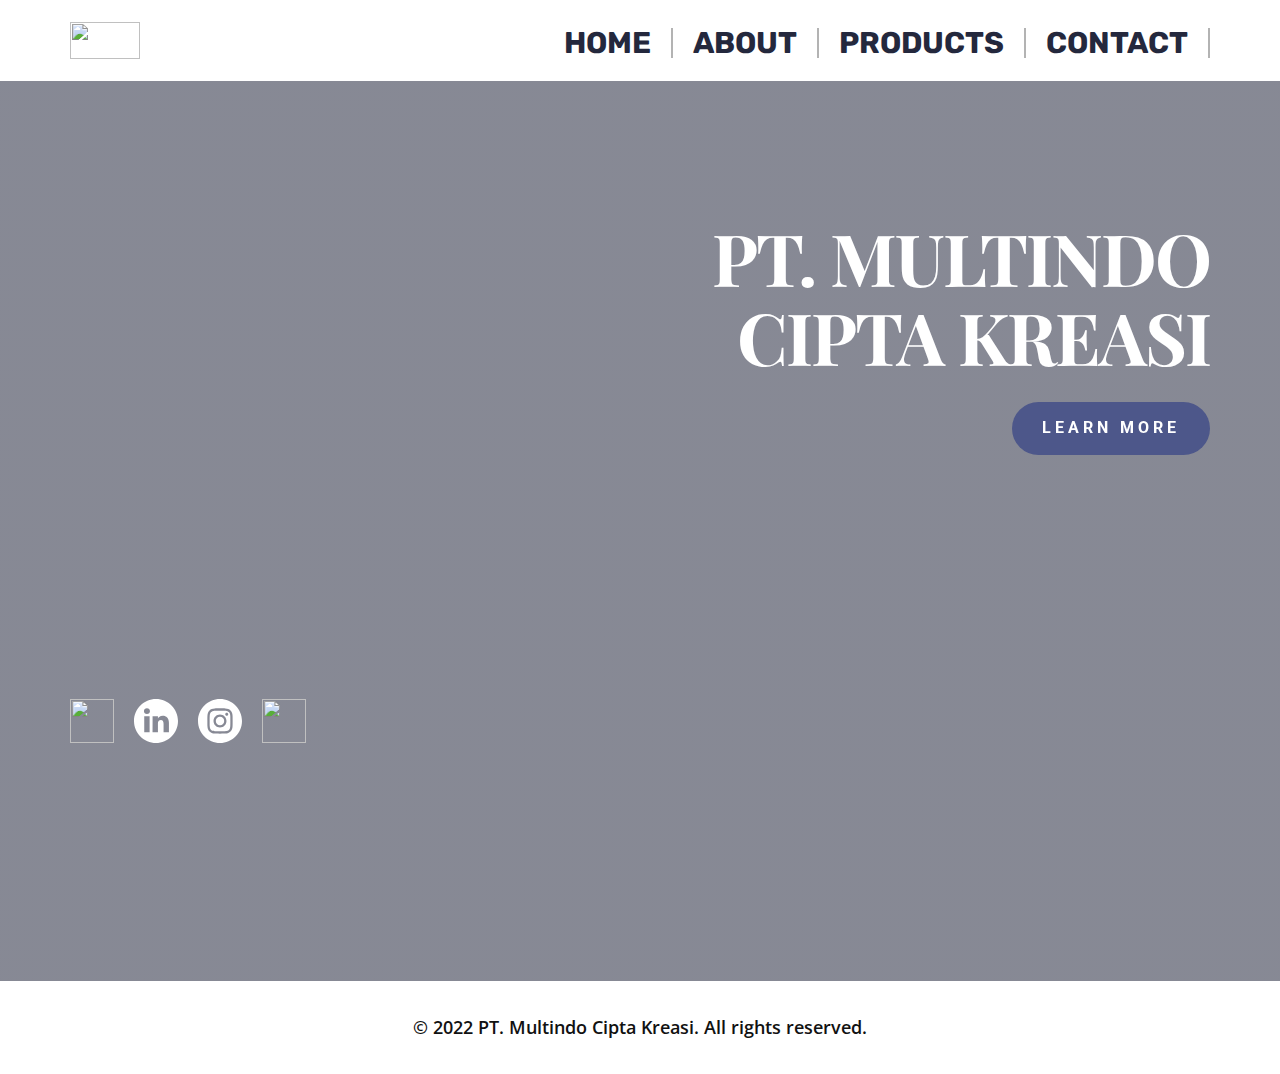
==== index.html @ 0c57cf09 "Add files via upload" ====
<!DOCTYPE html>
<html style="font-size: 16px;">
  <head>
    <meta name="viewport" content="width=device-width, initial-scale=1.0">
    <meta charset="utf-8">
    <meta name="keywords" content="MULTINDO CIPTA KREASI">
    <meta name="description" content="">
    <title>PT. Multindo Cipta Kreasi</title>
    <link rel="stylesheet" href="nicepage.css" media="screen">
	<link rel="apple-touch-icon" sizes="180x180" href="images/apple-touch-icon.png">
	<link rel="icon" type="image/png" sizes="32x32" href="images/favicon-32x32.png">
	<link rel="icon" type="image/png" sizes="16x16" href="images/favicon-16x16.png">
	<link rel="manifest" href="images/site.webmanifest">
	<link rel="mask-icon" href="images/safari-pinned-tab.svg" color="#5bbad5">
	<meta name="msapplication-TileColor" content="#da532c">
	<meta name="theme-color" content="#ffffff">
<link rel="stylesheet" href="Index.css" media="screen">
    <script class="u-script" type="text/javascript" src="jquery.js" defer=""></script>
    <script class="u-script" type="text/javascript" src="nicepage.js" defer=""></script>
    <meta name="generator" content="Nicepage 4.11.3, nicepage.com">
    <link id="u-theme-google-font" rel="stylesheet" href="https://fonts.googleapis.com/css?family=Roboto:100,100i,300,300i,400,400i,500,500i,700,700i,900,900i|Open+Sans:300,300i,400,400i,500,500i,600,600i,700,700i,800,800i">
    <link id="u-page-google-font" rel="stylesheet" href="https://fonts.googleapis.com/css?family=Playfair+Display:400,400i,500,500i,600,600i,700,700i,800,800i,900,900i|Rubik:300,300i,400,400i,500,500i,600,600i,700,700i,800,800i,900,900i">
    
    
    <script type="application/ld+json">{
		"@context": "http://schema.org",
		"@type": "Organization",
		"name": "PT Multindo Cipta Kreasi",
		"logo": "images/logo2.png"
}</script>
    <meta name="theme-color" content="#478ac9">
    <meta property="og:title" content="Index">
    <meta property="og:description" content="">
    <meta property="og:type" content="website">
  </head>
  <body data-home-page="Index.html" data-home-page-title="Index" class="u-body u-xl-mode"><header class="u-clearfix u-header u-header" id="sec-d147"><div class="u-clearfix u-sheet u-sheet-1">
        <a href="https://nicepage.com" class="u-image u-logo u-image-1" data-image-width="1600" data-image-height="906">
          <img src="images/logo2.png" class="u-logo-image u-logo-image-1">
        </a>
        <nav class="u-menu u-menu-dropdown u-offcanvas u-menu-1">
          <div class="menu-collapse u-custom-font" style="font-size: 1.875rem; letter-spacing: 0px; text-transform: uppercase; font-weight: 700; font-family: Rubik;">
            <a class="u-button-style u-custom-active-border-color u-custom-border u-custom-border-color u-custom-borders u-custom-hover-border-color u-custom-left-right-menu-spacing u-custom-padding-bottom u-custom-text-active-color u-custom-text-color u-custom-text-hover-color u-custom-top-bottom-menu-spacing u-nav-link u-text-active-palette-1-base u-text-hover-palette-2-base" href="#">
              <svg class="u-svg-link" viewBox="0 0 24 24"><use xmlns:xlink="http://www.w3.org/1999/xlink" xlink:href="#menu-hamburger"></use></svg>
              <svg class="u-svg-content" version="1.1" id="menu-hamburger" viewBox="0 0 16 16" x="0px" y="0px" xmlns:xlink="http://www.w3.org/1999/xlink" xmlns="http://www.w3.org/2000/svg"><g><rect y="1" width="16" height="2"></rect><rect y="7" width="16" height="2"></rect><rect y="13" width="16" height="2"></rect>
</g></svg>
            </a>
          </div>
          <div class="u-custom-menu u-nav-container">
            <ul class="u-custom-font u-nav u-spacing-0 u-unstyled u-nav-1"><li class="u-nav-item"><a class="u-border-2 u-border-active-grey-30 u-border-grey-30 u-border-hover-grey-30 u-border-no-bottom u-border-no-left u-border-no-top u-button-style u-nav-link u-text-active-custom-color-4 u-text-custom-color-16 u-text-hover-black" href="Home.html" style="padding: 0px 20px;">Home</a>
</li><li class="u-nav-item"><a class="u-border-2 u-border-active-grey-30 u-border-grey-30 u-border-hover-grey-30 u-border-no-bottom u-border-no-left u-border-no-top u-button-style u-nav-link u-text-active-custom-color-4 u-text-custom-color-16 u-text-hover-black" href="Home.html#carousel_01ab" data-page-id="151807193" style="padding: 0px 20px;">About</a>
</li><li class="u-nav-item"><a class="u-border-2 u-border-active-grey-30 u-border-grey-30 u-border-hover-grey-30 u-border-no-bottom u-border-no-left u-border-no-top u-button-style u-nav-link u-text-active-custom-color-4 u-text-custom-color-16 u-text-hover-black" href="Home.html#sec-6619" data-page-id="151807193" style="padding: 0px 20px;">Products</a>
</li><li class="u-nav-item"><a class="u-border-2 u-border-active-grey-30 u-border-grey-30 u-border-hover-grey-30 u-border-no-bottom u-border-no-left u-border-no-top u-button-style u-nav-link u-text-active-custom-color-4 u-text-custom-color-16 u-text-hover-black" href="Home.html#carousel_8233" data-page-id="151807193" style="padding: 0px 20px;">Contact</a>
</li></ul>
          </div>
          <div class="u-custom-menu u-nav-container-collapse">
            <div class="u-black u-container-style u-inner-container-layout u-opacity u-opacity-95 u-sidenav">
              <div class="u-inner-container-layout u-sidenav-overflow">
                <div class="u-menu-close"></div>
                <ul class="u-align-center u-nav u-popupmenu-items u-unstyled u-nav-2"><li class="u-nav-item"><a class="u-button-style u-nav-link" href="Home.html">Home</a>
</li><li class="u-nav-item"><a class="u-button-style u-nav-link" href="Home.html#carousel_01ab" data-page-id="151807193">About</a>
</li><li class="u-nav-item"><a class="u-button-style u-nav-link" href="Home.html#sec-6619" data-page-id="151807193">Products</a>
</li><li class="u-nav-item"><a class="u-button-style u-nav-link" href="Home.html#carousel_8233" data-page-id="151807193">Contact</a>
</li></ul>
              </div>
            </div>
            <div class="u-black u-menu-overlay u-opacity u-opacity-70"></div>
          </div>
        </nav>
      </div></header>
    <section class="u-clearfix u-image u-shading u-section-1" id="sec-f6e3" data-image-width="1600" data-image-height="1067">
      <div class="u-clearfix u-sheet u-sheet-1">
        <h2 class="u-align-right u-custom-font u-font-playfair-display u-text u-text-white u-text-1" data-animation-name="customAnimationIn" data-animation-duration="1000" data-animation-direction="">PT. MULTINDO CIPTA KREASI</h2>
        <a href="Home.html" data-page-id="151807193" class="u-active-black u-btn u-btn-round u-button-style u-custom-color-5 u-custom-font u-heading-font u-hover-custom-color-16 u-radius-50 u-text-white u-btn-1" data-animation-name="customAnimationIn" data-animation-duration="1000">learn more<br>
        </a>
        <div class="u-social-icons u-spacing-20 u-social-icons-1" data-animation-name="bounceIn" data-animation-duration="1000" data-animation-direction="">
          <a class="u-social-url" title="WhatsApp" target="_blank" href="https://api.whatsapp.com/send/?phone=6281385512475&amp;text=Hello%2C+can+you+tell+me+about+your+business+and+products%3F&amp;app_absent=0"><span class="u-file-icon u-icon u-social-facebook u-social-icon u-icon-1"><img src="images/image7.png" alt=""></span>
          </a>
          <a class="u-social-url" target="_blank" data-type="Custom" title="LinkedIn" href="https://www.linkedin.com/company/pt-multindo-cipta-kreasi/"><span class="u-icon u-social-custom u-social-icon u-text-white u-icon-2"><svg class="u-svg-link" preserveAspectRatio="xMidYMin slice" viewBox="0 0 512 512" style=""><use xmlns:xlink="http://www.w3.org/1999/xlink" xlink:href="#svg-55f3"></use></svg><svg class="u-svg-content" viewBox="0 0 512 512" id="svg-55f3"><path d="m256 0c-141.363281 0-256 114.636719-256 256s114.636719 256 256 256 256-114.636719 256-256-114.636719-256-256-256zm-74.390625 387h-62.347656v-187.574219h62.347656zm-31.171875-213.1875h-.40625c-20.921875 0-34.453125-14.402344-34.453125-32.402344 0-18.40625 13.945313-32.410156 35.273437-32.410156 21.328126 0 34.453126 14.003906 34.859376 32.410156 0 18-13.53125 32.402344-35.273438 32.402344zm255.984375 213.1875h-62.339844v-100.347656c0-25.21875-9.027343-42.417969-31.585937-42.417969-17.222656 0-27.480469 11.601563-31.988282 22.800781-1.648437 4.007813-2.050781 9.609375-2.050781 15.214844v104.75h-62.34375s.816407-169.976562 0-187.574219h62.34375v26.558594c8.285157-12.78125 23.109375-30.960937 56.1875-30.960937 41.019531 0 71.777344 26.808593 71.777344 84.421874zm0 0"></path></svg></span>
          </a>
          <a class="u-social-url" title="instagram" target="_blank" href="https://www.instagram.com/multindociptakreasi/"><span class="u-icon u-social-icon u-social-instagram u-text-white"><svg class="u-svg-link" preserveAspectRatio="xMidYMin slice" viewBox="0 0 512 512" style=""><use xmlns:xlink="http://www.w3.org/1999/xlink" xlink:href="#svg-3ae6"></use></svg><svg class="u-svg-content" viewBox="0 0 512 512" id="svg-3ae6"><path d="m305 256c0 27.0625-21.9375 49-49 49s-49-21.9375-49-49 21.9375-49 49-49 49 21.9375 49 49zm0 0"></path><path d="m370.59375 169.304688c-2.355469-6.382813-6.113281-12.160157-10.996094-16.902344-4.742187-4.882813-10.515625-8.640625-16.902344-10.996094-5.179687-2.011719-12.960937-4.40625-27.292968-5.058594-15.503906-.707031-20.152344-.859375-59.402344-.859375-39.253906 0-43.902344.148438-59.402344.855469-14.332031.65625-22.117187 3.050781-27.292968 5.0625-6.386719 2.355469-12.164063 6.113281-16.902344 10.996094-4.882813 4.742187-8.640625 10.515625-11 16.902344-2.011719 5.179687-4.40625 12.964843-5.058594 27.296874-.707031 15.5-.859375 20.148438-.859375 59.402344 0 39.25.152344 43.898438.859375 59.402344.652344 14.332031 3.046875 22.113281 5.058594 27.292969 2.359375 6.386719 6.113281 12.160156 10.996094 16.902343 4.742187 4.882813 10.515624 8.640626 16.902343 10.996094 5.179688 2.015625 12.964844 4.410156 27.296875 5.0625 15.5.707032 20.144532.855469 59.398438.855469 39.257812 0 43.90625-.148437 59.402344-.855469 14.332031-.652344 22.117187-3.046875 27.296874-5.0625 12.820313-4.945312 22.953126-15.078125 27.898438-27.898437 2.011719-5.179688 4.40625-12.960938 5.0625-27.292969.707031-15.503906.855469-20.152344.855469-59.402344 0-39.253906-.148438-43.902344-.855469-59.402344-.652344-14.332031-3.046875-22.117187-5.0625-27.296874zm-114.59375 162.179687c-41.691406 0-75.488281-33.792969-75.488281-75.484375s33.796875-75.484375 75.488281-75.484375c41.6875 0 75.484375 33.792969 75.484375 75.484375s-33.796875 75.484375-75.484375 75.484375zm78.46875-136.3125c-9.742188 0-17.640625-7.898437-17.640625-17.640625s7.898437-17.640625 17.640625-17.640625 17.640625 7.898437 17.640625 17.640625c-.003906 9.742188-7.898437 17.640625-17.640625 17.640625zm0 0"></path><path d="m256 0c-141.363281 0-256 114.636719-256 256s114.636719 256 256 256 256-114.636719 256-256-114.636719-256-256-256zm146.113281 316.605469c-.710937 15.648437-3.199219 26.332031-6.832031 35.683593-7.636719 19.746094-23.246094 35.355469-42.992188 42.992188-9.347656 3.632812-20.035156 6.117188-35.679687 6.832031-15.675781.714844-20.683594.886719-60.605469.886719-39.925781 0-44.929687-.171875-60.609375-.886719-15.644531-.714843-26.332031-3.199219-35.679687-6.832031-9.8125-3.691406-18.695313-9.476562-26.039063-16.957031-7.476562-7.339844-13.261719-16.226563-16.953125-26.035157-3.632812-9.347656-6.121094-20.035156-6.832031-35.679687-.722656-15.679687-.890625-20.6875-.890625-60.609375s.167969-44.929688.886719-60.605469c.710937-15.648437 3.195312-26.332031 6.828125-35.683593 3.691406-9.808594 9.480468-18.695313 16.960937-26.035157 7.339844-7.480469 16.226563-13.265625 26.035157-16.957031 9.351562-3.632812 20.035156-6.117188 35.683593-6.832031 15.675781-.714844 20.683594-.886719 60.605469-.886719s44.929688.171875 60.605469.890625c15.648437.710937 26.332031 3.195313 35.683593 6.824219 9.808594 3.691406 18.695313 9.480468 26.039063 16.960937 7.476563 7.34375 13.265625 16.226563 16.953125 26.035157 3.636719 9.351562 6.121094 20.035156 6.835938 35.683593.714843 15.675781.882812 20.683594.882812 60.605469s-.167969 44.929688-.886719 60.605469zm0 0"></path></svg></span>
          </a>
          <a class="u-social-url" title="Location" target="_blank" href="https://goo.gl/maps/tpmoWbWLhVA7t8ys5"><span class="u-file-icon u-icon u-social-icon u-social-twitter u-icon-4"><img src="images/image10.png" alt=""></span>
          </a>
        </div>
      </div>
    </section>
    
    
    <footer class="u-align-center-md u-align-center-sm u-align-center-xs u-clearfix u-footer" id="sec-ddae"><div class="u-clearfix u-sheet u-valign-middle u-sheet-1">
        <p class="u-align-center u-text u-text-1"> © 2022 PT. Multindo Cipta Kreasi. All rights reserved.</p>
      </div></footer>
  </body>
</html>
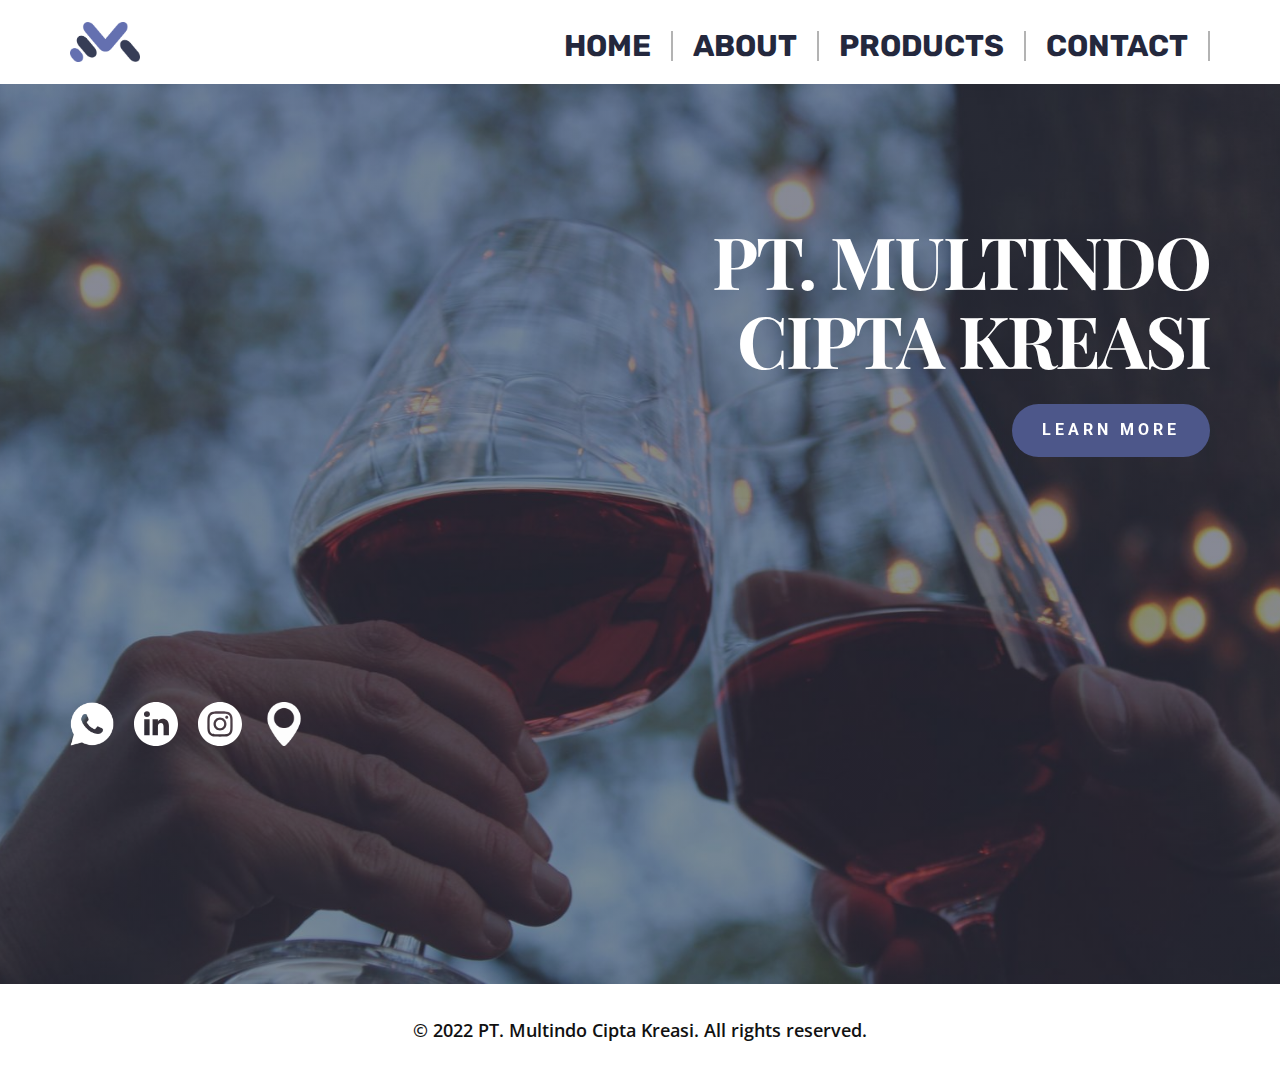
==== commit 8f2a1ad6: "Update index.html" ====
--- a/index.html
+++ b/index.html
@@ -1,7 +1,6 @@
 <!DOCTYPE html>
 <html style="font-size: 16px;">
   <head>
-    <meta name="viewport" content="width=device-width, initial-scale=1.0">
     <meta charset="utf-8">
     <meta name="keywords" content="MULTINDO CIPTA KREASI">
     <meta name="description" content="">
@@ -90,4 +89,4 @@
         <p class="u-align-center u-text u-text-1"> © 2022 PT. Multindo Cipta Kreasi. All rights reserved.</p>
       </div></footer>
   </body>
-</html>+</html>
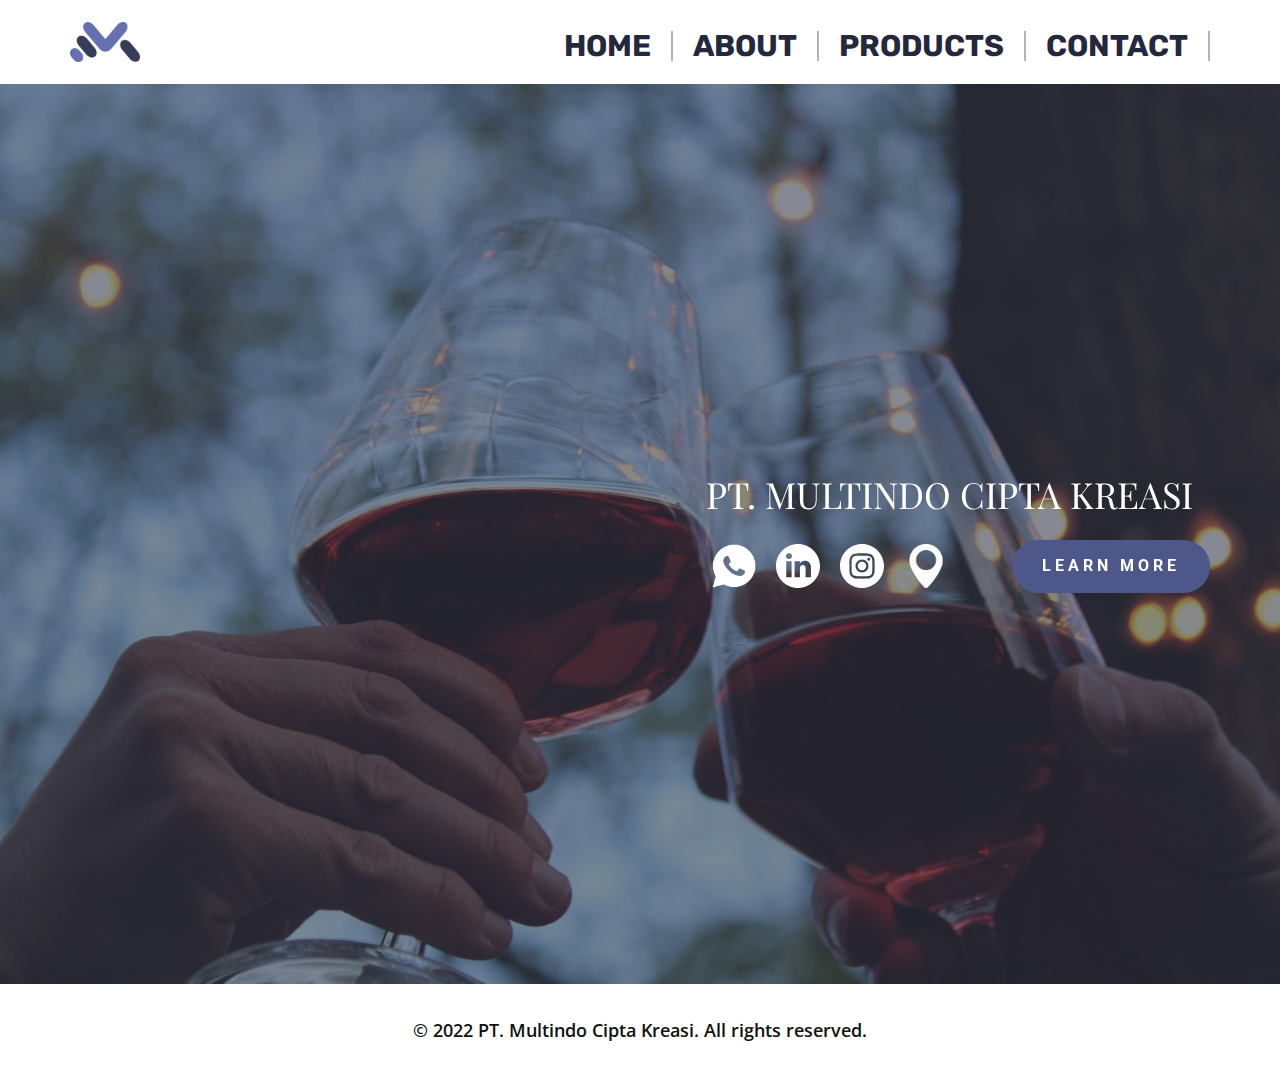
==== commit a7149422: "Add files via upload" ====
--- a/index.html
+++ b/index.html
@@ -1,21 +1,22 @@
 <!DOCTYPE html>
 <html style="font-size: 16px;">
   <head>
+    <meta name="viewport" content="width=device-width, initial-scale=1.0">
     <meta charset="utf-8">
     <meta name="keywords" content="MULTINDO CIPTA KREASI">
     <meta name="description" content="">
     <title>PT. Multindo Cipta Kreasi</title>
-    <link rel="stylesheet" href="nicepage.css" media="screen">
-	<link rel="apple-touch-icon" sizes="180x180" href="images/apple-touch-icon.png">
-	<link rel="icon" type="image/png" sizes="32x32" href="images/favicon-32x32.png">
-	<link rel="icon" type="image/png" sizes="16x16" href="images/favicon-16x16.png">
-	<link rel="manifest" href="images/site.webmanifest">
-	<link rel="mask-icon" href="images/safari-pinned-tab.svg" color="#5bbad5">
-	<meta name="msapplication-TileColor" content="#da532c">
-	<meta name="theme-color" content="#ffffff">
+    <link rel="stylesheet" href="mck.css" media="screen">
+    <link rel="apple-touch-icon" sizes="180x180" href="images/apple-touch-icon.png">
+    <link rel="icon" type="image/png" sizes="32x32" href="images/favicon-32x32.png">
+    <link rel="icon" type="image/png" sizes="16x16" href="images/favicon-16x16.png">
+    <link rel="manifest" href="images/site.webmanifest">
+    <link rel="mask-icon" href="images/safari-pinned-tab.svg" color="#5bbad5">
+    <meta name="msapplication-TileColor" content="#da532c">
+    <meta name="theme-color" content="#ffffff">
 <link rel="stylesheet" href="Index.css" media="screen">
     <script class="u-script" type="text/javascript" src="jquery.js" defer=""></script>
-    <script class="u-script" type="text/javascript" src="nicepage.js" defer=""></script>
+    <script class="u-script" type="text/javascript" src="mck.js" defer=""></script>
     <meta name="generator" content="Nicepage 4.11.3, nicepage.com">
     <link id="u-theme-google-font" rel="stylesheet" href="https://fonts.googleapis.com/css?family=Roboto:100,100i,300,300i,400,400i,500,500i,700,700i,900,900i|Open+Sans:300,300i,400,400i,500,500i,600,600i,700,700i,800,800i">
     <link id="u-page-google-font" rel="stylesheet" href="https://fonts.googleapis.com/css?family=Playfair+Display:400,400i,500,500i,600,600i,700,700i,800,800i,900,900i|Rubik:300,300i,400,400i,500,500i,600,600i,700,700i,800,800i,900,900i">
@@ -33,7 +34,7 @@
     <meta property="og:type" content="website">
   </head>
   <body data-home-page="Index.html" data-home-page-title="Index" class="u-body u-xl-mode"><header class="u-clearfix u-header u-header" id="sec-d147"><div class="u-clearfix u-sheet u-sheet-1">
-        <a href="https://nicepage.com" class="u-image u-logo u-image-1" data-image-width="1600" data-image-height="906">
+        <a class="u-image u-logo u-image-1" data-image-width="1600" data-image-height="906">
           <img src="images/logo2.png" class="u-logo-image u-logo-image-1">
         </a>
         <nav class="u-menu u-menu-dropdown u-offcanvas u-menu-1">
@@ -46,9 +47,9 @@
           </div>
           <div class="u-custom-menu u-nav-container">
             <ul class="u-custom-font u-nav u-spacing-0 u-unstyled u-nav-1"><li class="u-nav-item"><a class="u-border-2 u-border-active-grey-30 u-border-grey-30 u-border-hover-grey-30 u-border-no-bottom u-border-no-left u-border-no-top u-button-style u-nav-link u-text-active-custom-color-4 u-text-custom-color-16 u-text-hover-black" href="Home.html" style="padding: 0px 20px;">Home</a>
-</li><li class="u-nav-item"><a class="u-border-2 u-border-active-grey-30 u-border-grey-30 u-border-hover-grey-30 u-border-no-bottom u-border-no-left u-border-no-top u-button-style u-nav-link u-text-active-custom-color-4 u-text-custom-color-16 u-text-hover-black" href="Home.html#carousel_01ab" data-page-id="151807193" style="padding: 0px 20px;">About</a>
-</li><li class="u-nav-item"><a class="u-border-2 u-border-active-grey-30 u-border-grey-30 u-border-hover-grey-30 u-border-no-bottom u-border-no-left u-border-no-top u-button-style u-nav-link u-text-active-custom-color-4 u-text-custom-color-16 u-text-hover-black" href="Home.html#sec-6619" data-page-id="151807193" style="padding: 0px 20px;">Products</a>
-</li><li class="u-nav-item"><a class="u-border-2 u-border-active-grey-30 u-border-grey-30 u-border-hover-grey-30 u-border-no-bottom u-border-no-left u-border-no-top u-button-style u-nav-link u-text-active-custom-color-4 u-text-custom-color-16 u-text-hover-black" href="Home.html#carousel_8233" data-page-id="151807193" style="padding: 0px 20px;">Contact</a>
+</li><li class="u-nav-item"><a class="u-border-2 u-border-active-grey-30 u-border-grey-30 u-border-hover-grey-30 u-border-no-bottom u-border-no-left u-border-no-top u-button-style u-nav-link u-text-active-custom-color-4 u-text-custom-color-16 u-text-hover-black" href="#" style="padding: 0px 20px;">About</a>
+</li><li class="u-nav-item"><a class="u-border-2 u-border-active-grey-30 u-border-grey-30 u-border-hover-grey-30 u-border-no-bottom u-border-no-left u-border-no-top u-button-style u-nav-link u-text-active-custom-color-4 u-text-custom-color-16 u-text-hover-black" href="#" style="padding: 0px 20px;">Products</a>
+</li><li class="u-nav-item"><a class="u-border-2 u-border-active-grey-30 u-border-grey-30 u-border-hover-grey-30 u-border-no-bottom u-border-no-left u-border-no-top u-button-style u-nav-link u-text-active-custom-color-4 u-text-custom-color-16 u-text-hover-black" href="#" style="padding: 0px 20px;">Contact</a>
 </li></ul>
           </div>
           <div class="u-custom-menu u-nav-container-collapse">
@@ -56,9 +57,9 @@
               <div class="u-inner-container-layout u-sidenav-overflow">
                 <div class="u-menu-close"></div>
                 <ul class="u-align-center u-nav u-popupmenu-items u-unstyled u-nav-2"><li class="u-nav-item"><a class="u-button-style u-nav-link" href="Home.html">Home</a>
-</li><li class="u-nav-item"><a class="u-button-style u-nav-link" href="Home.html#carousel_01ab" data-page-id="151807193">About</a>
-</li><li class="u-nav-item"><a class="u-button-style u-nav-link" href="Home.html#sec-6619" data-page-id="151807193">Products</a>
-</li><li class="u-nav-item"><a class="u-button-style u-nav-link" href="Home.html#carousel_8233" data-page-id="151807193">Contact</a>
+</li><li class="u-nav-item"><a class="u-button-style u-nav-link" href="#">About</a>
+</li><li class="u-nav-item"><a class="u-button-style u-nav-link" href="#">Products</a>
+</li><li class="u-nav-item"><a class="u-button-style u-nav-link" href="#">Contact</a>
 </li></ul>
               </div>
             </div>
@@ -67,11 +68,11 @@
         </nav>
       </div></header>
     <section class="u-clearfix u-image u-shading u-section-1" id="sec-f6e3" data-image-width="1600" data-image-height="1067">
-      <div class="u-clearfix u-sheet u-sheet-1">
-        <h2 class="u-align-right u-custom-font u-font-playfair-display u-text u-text-white u-text-1" data-animation-name="customAnimationIn" data-animation-duration="1000" data-animation-direction="">PT. MULTINDO CIPTA KREASI</h2>
-        <a href="Home.html" data-page-id="151807193" class="u-active-black u-btn u-btn-round u-button-style u-custom-color-5 u-custom-font u-heading-font u-hover-custom-color-16 u-radius-50 u-text-white u-btn-1" data-animation-name="customAnimationIn" data-animation-duration="1000">learn more<br>
+      <div class="u-clearfix u-sheet u-valign-middle u-sheet-1">
+        <h2 class="u-align-center u-custom-font u-font-playfair-display u-text u-text-white u-text-1" data-animation-name="customAnimationIn" data-animation-duration="1000" data-animation-direction="X">PT. MULTINDO CIPTA KREASI</h2>
+        <a href="Home.html" data-page-id="60289625" class="u-active-black u-btn u-btn-round u-button-style u-custom-color-5 u-custom-font u-heading-font u-hover-custom-color-16 u-radius-50 u-btn-1" data-animation-name="customAnimationIn" data-animation-duration="1000">learn more<br>
         </a>
-        <div class="u-social-icons u-spacing-20 u-social-icons-1" data-animation-name="bounceIn" data-animation-duration="1000" data-animation-direction="">
+        <div class="u-social-icons u-spacing-20 u-social-icons-1" data-animation-name="customAnimationIn" data-animation-duration="1000" data-animation-direction="X">
           <a class="u-social-url" title="WhatsApp" target="_blank" href="https://api.whatsapp.com/send/?phone=6281385512475&amp;text=Hello%2C+can+you+tell+me+about+your+business+and+products%3F&amp;app_absent=0"><span class="u-file-icon u-icon u-social-facebook u-social-icon u-icon-1"><img src="images/image7.png" alt=""></span>
           </a>
           <a class="u-social-url" target="_blank" data-type="Custom" title="LinkedIn" href="https://www.linkedin.com/company/pt-multindo-cipta-kreasi/"><span class="u-icon u-social-custom u-social-icon u-text-white u-icon-2"><svg class="u-svg-link" preserveAspectRatio="xMidYMin slice" viewBox="0 0 512 512" style=""><use xmlns:xlink="http://www.w3.org/1999/xlink" xlink:href="#svg-55f3"></use></svg><svg class="u-svg-content" viewBox="0 0 512 512" id="svg-55f3"><path d="m256 0c-141.363281 0-256 114.636719-256 256s114.636719 256 256 256 256-114.636719 256-256-114.636719-256-256-256zm-74.390625 387h-62.347656v-187.574219h62.347656zm-31.171875-213.1875h-.40625c-20.921875 0-34.453125-14.402344-34.453125-32.402344 0-18.40625 13.945313-32.410156 35.273437-32.410156 21.328126 0 34.453126 14.003906 34.859376 32.410156 0 18-13.53125 32.402344-35.273438 32.402344zm255.984375 213.1875h-62.339844v-100.347656c0-25.21875-9.027343-42.417969-31.585937-42.417969-17.222656 0-27.480469 11.601563-31.988282 22.800781-1.648437 4.007813-2.050781 9.609375-2.050781 15.214844v104.75h-62.34375s.816407-169.976562 0-187.574219h62.34375v26.558594c8.285157-12.78125 23.109375-30.960937 56.1875-30.960937 41.019531 0 71.777344 26.808593 71.777344 84.421874zm0 0"></path></svg></span>
@@ -89,4 +90,4 @@
         <p class="u-align-center u-text u-text-1"> © 2022 PT. Multindo Cipta Kreasi. All rights reserved.</p>
       </div></footer>
   </body>
-</html>
+</html>--- a/mck.css
+++ b/mck.css
@@ -0,0 +1,39719 @@
+/*begin-commonstyles library*//*!
+ * froala_editor v4.0.6 (https://www.froala.com/wysiwyg-editor)
+ * License https://froala.com/wysiwyg-editor/terms/
+ * Copyright 2014-2021 Froala Labs
+ */
+
+.fr-clearfix::after {
+  clear: both;
+  display: block;
+  content: "";
+  height: 0; }
+
+.fr-hide-by-clipping {
+  position: absolute;
+  width: 1px;
+  height: 1px;
+  padding: 0;
+  margin: -1px;
+  overflow: hidden;
+  clip: rect(0, 0, 0, 0);
+  border: 0; }
+
+.fr-view img.fr-rounded, .fr-view .fr-img-caption.fr-rounded img {
+  border-radius: 10px;
+  -moz-border-radius: 10px;
+  -webkit-border-radius: 10px;
+  -moz-background-clip: padding;
+  -webkit-background-clip: padding-box;
+  background-clip: padding-box; }
+
+.fr-view img.fr-shadow, .fr-view .fr-img-caption.fr-shadow img {
+  -webkit-box-shadow: 10px 10px 5px 0px #cccccc;
+  -moz-box-shadow: 10px 10px 5px 0px #cccccc;
+  box-shadow: 10px 10px 5px 0px #cccccc; }
+
+.fr-view img.fr-bordered, .fr-view .fr-img-caption.fr-bordered img {
+  border: solid 5px #CCC; }
+
+.fr-view img.fr-bordered {
+  -webkit-box-sizing: content-box;
+  -moz-box-sizing: content-box;
+  box-sizing: content-box; }
+
+.fr-view .fr-img-caption.fr-bordered img {
+  -webkit-box-sizing: border-box;
+  -moz-box-sizing: border-box;
+  box-sizing: border-box; }
+
+.fr-view {
+  word-wrap: break-word; }
+  .fr-view span[style~="color:"] a {
+    color: inherit; }
+  .fr-view strong {
+    font-weight: 700; }
+  .fr-view table[border='0'] td:not([class]), .fr-view table[border='0'] th:not([class]), .fr-view table[border='0'] td[class=""], .fr-view table[border='0'] th[class=""] {
+    border-width: 0px; }
+  .fr-view table {
+    border: none;
+    border-collapse: collapse;
+    empty-cells: show;
+    max-width: 100%; }
+    .fr-view table td {
+      min-width: 5px; }
+    .fr-view table.fr-dashed-borders td, .fr-view table.fr-dashed-borders th {
+      border-style: dashed; }
+    .fr-view table.fr-alternate-rows tbody tr:nth-child(2n) {
+      background: whitesmoke; }
+    .fr-view table td, .fr-view table th {
+      border: 1px solid #DDD; }
+      .fr-view table td:empty, .fr-view table th:empty {
+        height: 20px; }
+      .fr-view table td.fr-highlighted, .fr-view table th.fr-highlighted {
+        border: 1px double red; }
+      .fr-view table td.fr-thick, .fr-view table th.fr-thick {
+        border-width: 2px; }
+    .fr-view table th {
+      background: #ececec; }
+  .fr-view hr {
+    clear: both;
+    user-select: none;
+    -o-user-select: none;
+    -moz-user-select: none;
+    -khtml-user-select: none;
+    -webkit-user-select: none;
+    -ms-user-select: none;
+    break-after: always;
+    page-break-after: always; }
+  .fr-view .fr-file {
+    position: relative; }
+    .fr-view .fr-file::after {
+      position: relative;
+      content: "\1F4CE";
+      font-weight: normal; }
+  .fr-view pre {
+    white-space: pre-wrap;
+    word-wrap: break-word;
+    overflow: visible; }
+/*  .fr-view[dir="rtl"] blockquote {
+    border-left: none;
+    border-right: solid 2px #5E35B1;
+    margin-right: 0;
+    padding-right: 5px;
+    padding-left: 0; }
+    .fr-view[dir="rtl"] blockquote blockquote {
+      border-color: #00BCD4; }
+      .fr-view[dir="rtl"] blockquote blockquote blockquote {
+        border-color: #43A047; }
+  .fr-view blockquote {
+    border-left: solid 2px #5E35B1;
+    margin-left: 0;
+    padding-left: 5px;
+    color: #5E35B1; }
+    .fr-view blockquote blockquote {
+      border-color: #00BCD4;
+      color: #00BCD4; }
+      .fr-view blockquote blockquote blockquote {
+        border-color: #43A047;
+        color: #43A047; } */
+  .fr-view span.fr-emoticon {
+    font-weight: normal;
+    font-family: "Apple Color Emoji","Segoe UI Emoji","NotoColorEmoji","Segoe UI Symbol","Android Emoji","EmojiSymbols";
+    display: inline;
+    line-height: 0; }
+    .fr-view span.fr-emoticon.fr-emoticon-img {
+      background-repeat: no-repeat !important;
+      font-size: inherit;
+      height: 1em;
+      width: 1em;
+      min-height: 20px;
+      min-width: 20px;
+      display: inline-block;
+      margin: -.1em .1em .1em;
+      line-height: 1;
+      vertical-align: middle; }
+  .fr-view .fr-text-gray {
+    color: #AAA !important; }
+  .fr-view .fr-text-bordered {
+    border-top: solid 1px #222;
+    border-bottom: solid 1px #222;
+    padding: 10px 0; }
+  .fr-view .fr-text-spaced {
+    letter-spacing: 1px; }
+  .fr-view .fr-text-uppercase {
+    text-transform: uppercase; }
+  .fr-view .fr-class-highlighted {
+    background-color: #ffff00; }
+  .fr-view .fr-class-code {
+    border-color: #cccccc;
+    border-radius: 2px;
+    -moz-border-radius: 2px;
+    -webkit-border-radius: 2px;
+    -moz-background-clip: padding;
+    -webkit-background-clip: padding-box;
+    background-clip: padding-box;
+    background: #f5f5f5;
+    padding: 10px;
+    font-family: "Courier New", Courier, monospace; }
+  .fr-view .fr-class-transparency {
+    opacity: 0.5; }
+  .fr-view img {
+    position: relative;
+    max-width: 100%; }
+    .fr-view img.fr-dib {
+      margin: 10px auto;
+      display: block;
+      float: none;
+      vertical-align: top; }
+      .fr-view img.fr-dib.fr-fil {
+        margin-left: 0;
+        text-align: left; }
+      .fr-view img.fr-dib.fr-fir {
+        margin-right: 0;
+        text-align: right; }
+    .fr-view img.fr-dii {
+      display: inline-block;
+      float: none;
+      vertical-align: bottom;
+      margin-left: 5px;
+      margin-right: 5px;
+      max-width: calc(100% - (2 * 5px)); }
+      .fr-view img.fr-dii.fr-fil {
+        float: left;
+        margin: 10px 15px 10px 0;
+        max-width: calc(100% - 5px); }
+      .fr-view img.fr-dii.fr-fir {
+        float: right;
+        margin: 10px 0 10px 15px;
+        max-width: calc(100% - 5px); }
+  .fr-view span.fr-img-caption {
+    position: relative;
+    max-width: 100%; }
+    .fr-view span.fr-img-caption.fr-dib {
+      margin: 5px auto;
+      display: block;
+      float: none;
+      vertical-align: top; }
+      .fr-view span.fr-img-caption.fr-dib.fr-fil {
+        margin-left: 0;
+        text-align: left; }
+      .fr-view span.fr-img-caption.fr-dib.fr-fir {
+        margin-right: 0;
+        text-align: right; }
+    .fr-view span.fr-img-caption.fr-dii {
+      display: inline-block;
+      float: none;
+      vertical-align: bottom;
+      margin-left: 5px;
+      margin-right: 5px;
+      max-width: calc(100% - (2 * 5px)); }
+      .fr-view span.fr-img-caption.fr-dii.fr-fil {
+        float: left;
+        margin: 5px 5px 5px 0;
+        max-width: calc(100% - 5px); }
+      .fr-view span.fr-img-caption.fr-dii.fr-fir {
+        float: right;
+        margin: 5px 0 5px 5px;
+        max-width: calc(100% - 5px); }
+  .fr-view .fr-video {
+    text-align: center;
+    position: relative; }
+    .fr-view .fr-video.fr-rv {
+      padding-bottom: 56.25%;
+      padding-top: 30px;
+      height: 0;
+      overflow: hidden; }
+      .fr-view .fr-video.fr-rv > iframe, .fr-view .fr-video.fr-rv object, .fr-view .fr-video.fr-rv embed {
+        position: absolute !important;
+        top: 0;
+        left: 0;
+        width: 100%;
+        height: 100%; }
+    .fr-view .fr-video > * {
+      -webkit-box-sizing: content-box;
+      -moz-box-sizing: content-box;
+      box-sizing: content-box;
+      max-width: 100%;
+      border: none; }
+    .fr-view .fr-video.fr-dvb {
+      display: block;
+      clear: both; }
+      .fr-view .fr-video.fr-dvb.fr-fvl {
+        text-align: left; }
+      .fr-view .fr-video.fr-dvb.fr-fvr {
+        text-align: right; }
+    .fr-view .fr-video.fr-dvi {
+      display: inline-block; }
+      .fr-view .fr-video.fr-dvi.fr-fvl {
+        float: left; }
+      .fr-view .fr-video.fr-dvi.fr-fvr {
+        float: right; }
+  .fr-view a.fr-strong {
+    font-weight: 700; }
+  .fr-view a.fr-green {
+    color: green; }
+  .fr-view .fr-img-caption {
+    text-align: center; }
+    .fr-view .fr-img-caption .fr-img-wrap {
+      padding: 0;
+      margin: auto;
+      text-align: center;
+      width: 100%; }
+      .fr-view .fr-img-caption .fr-img-wrap a {
+        display: block; }
+      .fr-view .fr-img-caption .fr-img-wrap img {
+        display: block;
+        margin: auto;
+        width: 100%; }
+      .fr-view .fr-img-caption .fr-img-wrap > span {
+        margin: auto;
+        display: block;
+        padding: 5px 5px 10px;
+        font-size: 14px;
+        font-weight: initial;
+        -webkit-box-sizing: border-box;
+        -moz-box-sizing: border-box;
+        box-sizing: border-box;
+        -webkit-opacity: 0.9;
+        -moz-opacity: 0.9;
+        opacity: 0.9;
+        -ms-filter: "progid:DXImageTransform.Microsoft.Alpha(Opacity=0)";
+        width: 100%;
+        text-align: center; }
+  .fr-view button.fr-rounded, .fr-view input.fr-rounded, .fr-view textarea.fr-rounded {
+    border-radius: 10px;
+    -moz-border-radius: 10px;
+    -webkit-border-radius: 10px;
+    -moz-background-clip: padding;
+    -webkit-background-clip: padding-box;
+    background-clip: padding-box; }
+  .fr-view button.fr-large, .fr-view input.fr-large, .fr-view textarea.fr-large {
+    font-size: 24px; }
+
+/**
+ * Image style.
+ */
+a.fr-view.fr-strong {
+  font-weight: 700; }
+a.fr-view.fr-green {
+  color: green; }
+
+/**
+ * Link style.
+ */
+img.fr-view {
+  position: relative;
+  max-width: 100%; }
+  img.fr-view.fr-dib {
+    margin: 5px auto;
+    display: block;
+    float: none;
+    vertical-align: top; }
+    img.fr-view.fr-dib.fr-fil {
+      margin-left: 0;
+      text-align: left; }
+    img.fr-view.fr-dib.fr-fir {
+      margin-right: 0;
+      text-align: right; }
+  img.fr-view.fr-dii {
+    display: inline-block;
+    float: none;
+    vertical-align: bottom;
+    margin-left: 5px;
+    margin-right: 5px;
+    max-width: calc(100% - (2 * 5px)); }
+    img.fr-view.fr-dii.fr-fil {
+      float: left;
+      margin: 5px 5px 5px 0;
+      max-width: calc(100% - 5px); }
+    img.fr-view.fr-dii.fr-fir {
+      float: right;
+      margin: 5px 0 5px 5px;
+      max-width: calc(100% - 5px); }
+
+span.fr-img-caption.fr-view {
+  position: relative;
+  max-width: 100%; }
+  span.fr-img-caption.fr-view.fr-dib {
+    margin: 5px auto;
+    display: block;
+    float: none;
+    vertical-align: top; }
+    span.fr-img-caption.fr-view.fr-dib.fr-fil {
+      margin-left: 0;
+      text-align: left; }
+    span.fr-img-caption.fr-view.fr-dib.fr-fir {
+      margin-right: 0;
+      text-align: right; }
+  span.fr-img-caption.fr-view.fr-dii {
+    display: inline-block;
+    float: none;
+    vertical-align: bottom;
+    margin-left: 5px;
+    margin-right: 5px;
+    max-width: calc(100% - (2 * 5px)); }
+    span.fr-img-caption.fr-view.fr-dii.fr-fil {
+      float: left;
+      margin: 5px 5px 5px 0;
+      max-width: calc(100% - 5px); }
+    span.fr-img-caption.fr-view.fr-dii.fr-fir {
+      float: right;
+      margin: 5px 0 5px 5px;
+      max-width: calc(100% - 5px); }
+/*end-commonstyles library*/@charset "UTF-8";
+/*! normalize.css v4.1.1 | MIT License | github.com/necolas/normalize.css */
+html {
+  font-family: sans-serif;
+  -ms-text-size-adjust: 100%;
+  -webkit-text-size-adjust: 100%;
+}
+body {
+  margin: 0;
+}
+article,
+aside,
+details,
+figcaption,
+figure,
+footer,
+header,
+main,
+menu,
+nav,
+section,
+summary {
+  display: block;
+}
+audio,
+canvas,
+progress,
+video {
+  display: inline-block;
+}
+audio:not([controls]) {
+  display: none;
+  height: 0;
+}
+progress {
+  vertical-align: baseline;
+}
+template,
+[hidden] {
+  display: none;
+}
+a {
+  background-color: transparent;
+  -webkit-text-decoration-skip: objects;
+}
+a:active,
+a:hover {
+  outline-width: 0;
+}
+abbr[title] {
+  border-bottom: none;
+  text-decoration: underline;
+}
+b,
+strong {
+  font-weight: inherit;
+  font-weight: bold;
+}
+dfn {
+  font-style: italic;
+}
+h1 {
+  font-size: 2em;
+  margin: 0.67em 0;
+}
+mark {
+  background-color: #ff0;
+  color: #000;
+}
+small {
+  font-size: 80%;
+}
+sub,
+sup {
+  font-size: 75%;
+  line-height: 0;
+  position: relative;
+  vertical-align: baseline;
+}
+sub {
+  bottom: -0.25em;
+}
+sup {
+  top: -0.5em;
+}
+img {
+  border-style: none;
+}
+svg:not(:root) {
+  overflow: hidden;
+}
+code,
+kbd,
+pre,
+samp {
+  font-family: monospace,monospace;
+  font-size: 1em;
+}
+hr {
+  box-sizing: content-box;
+  height: 0;
+  overflow: visible;
+}
+button,
+input,
+optgroup,
+select,
+textarea {
+  color: inherit;
+  font: inherit;
+  margin: 0;
+}
+optgroup {
+  font-weight: 700;
+}
+button,
+input {
+  overflow: visible;
+}
+button,
+select {
+  text-transform: none;
+}
+button,
+html [type="button"],
+[type="reset"],
+[type="submit"] {
+  -webkit-appearance: button;
+}
+button::-moz-focus-inner,
+[type="button"]::-moz-focus-inner,
+[type="reset"]::-moz-focus-inner,
+[type="submit"]::-moz-focus-inner {
+  border-style: none;
+  padding: 0;
+}
+button:-moz-focusring,
+[type="button"]:-moz-focusring,
+[type="reset"]:-moz-focusring,
+[type="submit"]:-moz-focusring {
+  outline: 1px dotted ButtonText;
+}
+fieldset {
+  border: 1px solid silver;
+  margin: 0 2px;
+  padding: 0.35em 0.625em 0.75em;
+}
+legend {
+  box-sizing: border-box;
+  color: inherit;
+  display: table;
+  max-width: 100%;
+  padding: 0;
+  white-space: normal;
+}
+textarea {
+  overflow: auto;
+}
+[type="checkbox"],
+[type="radio"] {
+  box-sizing: border-box;
+  padding: 0;
+}
+[type="number"]::-webkit-inner-spin-button,
+[type="number"]::-webkit-outer-spin-button {
+  height: auto;
+}
+[type="search"] {
+  -webkit-appearance: textfield;
+  outline-offset: -2px;
+}
+[type="search"]::-webkit-search-cancel-button,
+[type="search"]::-webkit-search-decoration {
+  -webkit-appearance: none;
+}
+::-webkit-input-placeholder {
+  color: inherit;
+  opacity: 0.54;
+}
+::-webkit-file-upload-button {
+  -webkit-appearance: button;
+  font: inherit;
+}
+ul,
+ol {
+  padding-left: 20px;
+}
+/* Fade effect */
+/* Over effect */
+/* Slide effect */
+/* Over and Slide effect */
+/* Flip Left effect */
+/* Flip Right effect */
+/* Flip Top effect */
+/* Flip Bottom effect */
+/* Wobble Left effect */
+/* Wobble Right effect */
+/* Wobble top effect */
+/* Wobble bottom effect */
+/* Zoom and Rotate Effects */
+/* Utility */
+.u-over-slide {
+  position: absolute;
+  left: 0;
+  top: 0;
+  width: 100%;
+  height: 100%;
+}
+.u-background-effect {
+  overflow: hidden;
+}
+.u-background-effect ~ .u-container-layout {
+  cursor: pointer;
+}
+/* Fade effect */
+.u-effect-fade .u-over-slide {
+  opacity: 0;
+  transition: all 500ms ease;
+}
+.u-effect-fade:hover .u-over-slide,
+.u-effect-fade.u-effect-active .u-over-slide {
+  opacity: 1;
+}
+/* Over effect */
+.u-effect-over-left .u-over-slide {
+  transform: translate(-100%, 0);
+  transition: all 500ms ease;
+}
+.u-effect-over-left:hover .u-over-slide,
+.u-effect-over-left.u-effect-active .u-over-slide {
+  transform: translate(0, 0);
+}
+.u-effect-over-right .u-over-slide {
+  transform: translate(100%, 0);
+  transition: all 500ms ease;
+}
+.u-effect-over-right:hover .u-over-slide,
+.u-effect-over-right.u-effect-active .u-over-slide {
+  transform: translate(0, 0);
+}
+.u-effect-over-top .u-over-slide {
+  transform: translate(0, -100%);
+  transition: all 500ms ease;
+}
+.u-effect-over-top:hover .u-over-slide,
+.u-effect-over-top.u-effect-active .u-over-slide {
+  transform: translate(0, 0);
+}
+.u-effect-over-bottom .u-over-slide {
+  transform: translate(0, 100%);
+  transition: all 500ms ease;
+}
+.u-effect-over-bottom:hover .u-over-slide,
+.u-effect-over-bottom.u-effect-active .u-over-slide {
+  transform: translate(0, 0);
+}
+.u-effect-over-topleft .u-over-slide {
+  transform: translate(-100%, -100%);
+  transition: all 500ms ease;
+}
+.u-effect-over-topleft:hover .u-over-slide,
+.u-effect-over-topleft.u-effect-active .u-over-slide {
+  transform: translate(0, 0);
+}
+.u-effect-over-topright .u-over-slide {
+  transform: translate(100%, -100%);
+  transition: all 500ms ease;
+}
+.u-effect-over-topright:hover .u-over-slide,
+.u-effect-over-topright.u-effect-active .u-over-slide {
+  transform: translate(0, 0);
+}
+.u-effect-over-bottomleft .u-over-slide {
+  transform: translate(-100%, 100%);
+  transition: all 500ms ease;
+}
+.u-effect-over-bottomleft:hover .u-over-slide,
+.u-effect-over-bottomleft.u-effect-active .u-over-slide {
+  transform: translate(0, 0);
+}
+.u-effect-over-bottomright .u-over-slide {
+  transform: translate(100%, 100%);
+  transition: all 500ms ease;
+}
+.u-effect-over-bottomright:hover .u-over-slide,
+.u-effect-over-bottomright.u-effect-active .u-over-slide {
+  transform: translate(0, 0);
+}
+/* Slide effect */
+.u-effect-slide-left .u-over-slide {
+  transform: translate(-100%, 0);
+  transition: all 500ms ease;
+}
+.u-effect-slide-left:hover .u-over-slide,
+.u-effect-slide-left.u-effect-active .u-over-slide {
+  transform: translate(0, 0);
+}
+.u-effect-slide-left .u-back-slide {
+  transition: all 500ms ease;
+}
+.u-effect-slide-left:hover .u-back-slide,
+.u-effect-slide-left.u-effect-active .u-back-slide {
+  transform: translate(100%, 0);
+}
+.u-effect-slide-right .u-over-slide {
+  transform: translate(100%, 0);
+  transition: all 500ms ease;
+}
+.u-effect-slide-right:hover .u-over-slide,
+.u-effect-slide-right.u-effect-active .u-over-slide {
+  transform: translate(0, 0);
+}
+.u-effect-slide-right .u-back-slide {
+  transition: all 500ms ease;
+}
+.u-effect-slide-right:hover .u-back-slide,
+.u-effect-slide-right.u-effect-active .u-back-slide {
+  transform: translate(-100%, 0);
+}
+.u-effect-slide-top .u-over-slide {
+  transform: translate(0, -100%);
+  transition: all 500ms ease;
+}
+.u-effect-slide-top:hover .u-over-slide,
+.u-effect-slide-top.u-effect-active .u-over-slide {
+  transform: translate(0, 0);
+}
+.u-effect-slide-top .u-back-slide {
+  transition: all 500ms ease;
+}
+.u-effect-slide-top:hover .u-back-slide,
+.u-effect-slide-top.u-effect-active .u-back-slide {
+  transform: translate(0, 100%);
+}
+.u-effect-slide-bottom .u-over-slide {
+  transform: translate(0, 100%);
+  transition: all 500ms ease;
+}
+.u-effect-slide-bottom:hover .u-over-slide,
+.u-effect-slide-bottom.u-effect-active .u-over-slide {
+  transform: translate(0, 0);
+}
+.u-effect-slide-bottom .u-back-slide {
+  transition: all 500ms ease;
+}
+.u-effect-slide-bottom:hover .u-back-slide,
+.u-effect-slide-bottom.u-effect-active .u-back-slide {
+  transform: translate(0, -100%);
+}
+.u-effect-slide-topleft .u-over-slide {
+  transform: translate(-100%, -100%);
+  transition: all 500ms ease;
+}
+.u-effect-slide-topleft:hover .u-over-slide,
+.u-effect-slide-topleft.u-effect-active .u-over-slide {
+  transform: translate(0, 0);
+}
+.u-effect-slide-topleft .u-back-slide {
+  transition: all 500ms ease;
+}
+.u-effect-slide-topleft:hover .u-back-slide,
+.u-effect-slide-topleft.u-effect-active .u-back-slide {
+  transform: translate(100%, 100%);
+}
+.u-effect-slide-topright .u-over-slide {
+  transform: translate(100%, -100%);
+  transition: all 500ms ease;
+}
+.u-effect-slide-topright:hover .u-over-slide,
+.u-effect-slide-topright.u-effect-active .u-over-slide {
+  transform: translate(0, 0);
+}
+.u-effect-slide-topright .u-back-slide {
+  transition: all 500ms ease;
+}
+.u-effect-slide-topright:hover .u-back-slide,
+.u-effect-slide-topright.u-effect-active .u-back-slide {
+  transform: translate(-100%, 100%);
+}
+.u-effect-slide-bottomleft .u-over-slide {
+  transform: translate(-100%, 100%);
+  transition: all 500ms ease;
+}
+.u-effect-slide-bottomleft:hover .u-over-slide,
+.u-effect-slide-bottomleft.u-effect-active .u-over-slide {
+  transform: translate(0, 0);
+}
+.u-effect-slide-bottomleft .u-back-slide {
+  transition: all 500ms ease;
+}
+.u-effect-slide-bottomleft:hover .u-back-slide,
+.u-effect-slide-bottomleft.u-effect-active .u-back-slide {
+  transform: translate(100%, -100%);
+}
+.u-effect-slide-bottomright .u-over-slide {
+  transform: translate(100%, 100%);
+  transition: all 500ms ease;
+}
+.u-effect-slide-bottomright:hover .u-over-slide,
+.u-effect-slide-bottomright.u-effect-active .u-over-slide {
+  transform: translate(0, 0);
+}
+.u-effect-slide-bottomright .u-back-slide {
+  transition: all 500ms ease;
+}
+.u-effect-slide-bottomright:hover .u-back-slide,
+.u-effect-slide-bottomright.u-effect-active .u-back-slide {
+  transform: translate(-100%, -100%);
+}
+/* Flip */
+.u-effect-flip-left,
+.u-effect-flip-left .u-slidesWrapper {
+  perspective: 300px;
+}
+.u-effect-flip-left .u-over-slide {
+  opacity: 0;
+  transform: rotateY(180deg);
+  transform-origin: center left;
+  transition: transform 500ms ease, transform-origin 500ms ease, opacity 0ms ease 500ms;
+}
+.u-effect-flip-left:hover .u-over-slide,
+.u-effect-flip-left.u-effect-active .u-over-slide {
+  opacity: 1;
+  transform: rotateY(0deg);
+  transition: transform 500ms ease, transform-origin 500ms ease;
+}
+.u-effect-flip-right,
+.u-effect-flip-right .u-slidesWrapper {
+  perspective: 300px;
+}
+.u-effect-flip-right .u-over-slide {
+  opacity: 0;
+  transform: rotateY(-180deg);
+  transform-origin: center right;
+  transition: transform 500ms ease, transform-origin 500ms ease, opacity 0ms ease 500ms;
+}
+.u-effect-flip-right:hover .u-over-slide,
+.u-effect-flip-right.u-effect-active .u-over-slide {
+  opacity: 1;
+  transform: rotateY(0deg);
+  transition: transform 500ms ease, transform-origin 500ms ease;
+}
+.u-effect-flip-top,
+.u-effect-flip-top .u-slidesWrapper {
+  perspective: 300px;
+}
+.u-effect-flip-top .u-over-slide {
+  opacity: 0;
+  transform: rotateX(-180deg);
+  transform-origin: center top;
+  transition: transform 500ms ease, transform-origin 500ms ease, opacity 0ms ease 500ms;
+}
+.u-effect-flip-top:hover .u-over-slide,
+.u-effect-flip-top.u-effect-active .u-over-slide {
+  opacity: 1;
+  transform: rotateX(0deg);
+  transition: transform 500ms ease, transform-origin 500ms ease;
+}
+.u-effect-flip-bottom,
+.u-effect-flip-bottom .u-slidesWrapper {
+  perspective: 300px;
+}
+.u-effect-flip-bottom .u-over-slide {
+  opacity: 0;
+  transform: rotateX(180deg);
+  transform-origin: center bottom;
+  transition: transform 500ms ease, transform-origin 500ms ease, opacity 0ms ease 500ms;
+}
+.u-effect-flip-bottom:hover .u-over-slide,
+.u-effect-flip-bottom.u-effect-active .u-over-slide {
+  opacity: 1;
+  transform: rotateX(0deg);
+  transition: transform 500ms ease, transform-origin 500ms ease;
+}
+/* Wooble */
+.u-effect-wobble-left,
+.u-effect-wobble-left .u-slidesWrapper {
+  perspective: 300px;
+}
+.u-effect-wobble-left .u-over-slide {
+  opacity: 0;
+  transform: rotateY(130deg);
+  transform-origin: center left;
+  transition: transform 500ms ease, transform-origin 500ms ease, opacity 0ms ease 500ms;
+}
+.u-effect-wobble-left:hover .u-over-slide,
+.u-effect-wobble-left.u-effect-active .u-over-slide {
+  opacity: 1;
+  transform: rotateY(0deg);
+  transform-origin: center right;
+  transition: transform 500ms ease, transform-origin 500ms ease;
+}
+.u-effect-wobble-right,
+.u-effect-wobble-right .u-slidesWrapper {
+  perspective: 300px;
+}
+.u-effect-wobble-right .u-over-slide {
+  opacity: 0;
+  transform: rotateY(-130deg);
+  transform-origin: center right;
+  transition: transform 500ms ease, transform-origin 500ms ease, opacity 0ms ease 500ms;
+}
+.u-effect-wobble-right:hover .u-over-slide,
+.u-effect-wobble-right.u-effect-active .u-over-slide {
+  opacity: 1;
+  transform: rotateY(0deg);
+  transform-origin: center left;
+  transition: transform 500ms ease, transform-origin 500ms ease;
+}
+.u-effect-wobble-top,
+.u-effect-wobble-top .u-slidesWrapper {
+  perspective: 300px;
+}
+.u-effect-wobble-top .u-over-slide {
+  opacity: 0;
+  transform: rotateX(-130deg);
+  transform-origin: center top;
+  transition: transform 500ms ease, transform-origin 500ms ease, opacity 0ms ease 500ms;
+}
+.u-effect-wobble-top:hover .u-over-slide,
+.u-effect-wobble-top.u-effect-active .u-over-slide {
+  opacity: 1;
+  transform: rotateX(0deg);
+  transform-origin: center bottom;
+  transition: transform 500ms ease, transform-origin 500ms ease;
+}
+.u-effect-wobble-bottom,
+.u-effect-wobble-bottom .u-slidesWrapper {
+  perspective: 300px;
+}
+.u-effect-wobble-bottom .u-over-slide {
+  opacity: 0;
+  transform: rotateX(130deg);
+  transform-origin: center bottom;
+  transition: transform 500ms ease, transform-origin 500ms ease, opacity 0ms ease 500ms;
+}
+.u-effect-wobble-bottom:hover .u-over-slide,
+.u-effect-wobble-bottom.u-effect-active .u-over-slide {
+  opacity: 1;
+  transform: rotateX(0deg);
+  transform-origin: center top;
+  transition: transform 500ms ease, transform-origin 500ms ease;
+}
+/* Zoom */
+.u-effect-zoom .u-over-slide {
+  transition: transform 500ms ease;
+  transform: scale(0, 0);
+}
+.u-effect-zoom:hover .u-over-slide,
+.u-effect-zoom.u-effect-active .u-over-slide {
+  transform: scale(1, 1);
+}
+.u-effect-hover-zoom .u-back-slide,
+.u-effect-hover-zoom .u-background-effect-image {
+  transition: transform 500ms ease;
+  transform: scale(1);
+}
+.u-effect-hover-zoom:hover .u-back-slide,
+.u-effect-hover-zoom:hover .u-background-effect-image,
+.u-effect-hover-zoom.u-effect-active .u-back-slide,
+.u-effect-hover-zoom.u-effect-active .u-background-effect-image {
+  transform: scale(var(--effect-scale));
+}
+.u-effect-hover-zoomOut .u-back-slide,
+.u-effect-hover-zoomOut .u-background-effect-image {
+  transition: transform 500ms ease;
+  transform: scale(var(--effect-scale));
+}
+.u-effect-hover-zoomOut:hover .u-back-slide,
+.u-effect-hover-zoomOut:hover .u-background-effect-image,
+.u-effect-hover-zoomOut.u-effect-active .u-back-slide,
+.u-effect-hover-zoomOut.u-effect-active .u-background-effect-image {
+  transform: scale(1);
+}
+.u-effect-hover-liftUp > .u-background-effect {
+  overflow: visible;
+}
+.u-effect-hover-liftUp .u-back-slide,
+.u-effect-hover-liftUp .u-background-effect-image {
+  transition: transform 500ms ease;
+  transform: scale(1);
+}
+.u-effect-hover-liftUp:hover .u-back-slide,
+.u-effect-hover-liftUp.u-effect-active .u-back-slide,
+.u-effect-hover-liftUp:hover .u-background-effect-image,
+.u-effect-hover-liftUp.u-effect-active .u-background-effect-image {
+  transform: scale(var(--effect-scale));
+  z-index: 1;
+}
+.u-effect-hover-liftUp:hover > .u-container-layout {
+  z-index: 2;
+}
+.u-effect-zoom-rotate .u-over-slide {
+  transition: transform 500ms ease;
+  transform: rotate(0deg) scale(0, 0);
+}
+.u-effect-zoom-rotate:hover .u-over-slide,
+.u-effect-zoom-rotate.u-effect-active .u-over-slide {
+  transform: rotate(360deg) scale(1, 1);
+}
+.u-effect-zoom-rotateX .u-over-slide {
+  transition: transform 500ms ease;
+  transform: rotateX(0deg) scale(0, 0);
+}
+.u-effect-zoom-rotateX:hover .u-over-slide,
+.u-effect-zoom-rotateX.u-effect-active .u-over-slide {
+  transform: rotateX(360deg) scale(1, 1);
+}
+.u-effect-zoom-rotateY .u-over-slide {
+  transition: transform 500ms ease;
+  transform: rotateY(0deg) scale(0, 0);
+}
+.u-effect-zoom-rotateY:hover .u-over-slide,
+.u-effect-zoom-rotateY.u-effect-active .u-over-slide {
+  transform: rotateY(360deg) scale(1, 1);
+}
+.u-effect-hover-slide .u-back-image,
+.u-effect-hover-slide .u-background-effect-image {
+  transition-duration: 500ms;
+  transition-timing-function: ease;
+  transition-property: left, right, top, bottom;
+}
+.u-effect-hover-slide .u-effect-hover-slide-direction-right {
+  left: auto;
+}
+.u-effect-hover-slide .u-effect-hover-slide-direction-up {
+  top: auto;
+}
+.u-effect-hover-slide:hover .u-back-image.u-effect-hover-slide-direction-left,
+.u-effect-hover-slide:hover .u-background-effect-image.u-effect-hover-slide-direction-left,
+.u-effect-hover-slide.u-effect-active .u-back-image.u-effect-hover-slide-direction-left,
+.u-effect-hover-slide.u-effect-active .u-background-effect-image.u-effect-hover-slide-direction-left {
+  left: 0 !important;
+}
+.u-effect-hover-slide:hover .u-back-image.u-effect-hover-slide-direction-right,
+.u-effect-hover-slide:hover .u-background-effect-image.u-effect-hover-slide-direction-right,
+.u-effect-hover-slide.u-effect-active .u-back-image.u-effect-hover-slide-direction-right,
+.u-effect-hover-slide.u-effect-active .u-background-effect-image.u-effect-hover-slide-direction-right {
+  right: 0 !important;
+}
+.u-effect-hover-slide:hover .u-back-image.u-effect-hover-slide-direction-up,
+.u-effect-hover-slide:hover .u-background-effect-image.u-effect-hover-slide-direction-up,
+.u-effect-hover-slide.u-effect-active .u-back-image.u-effect-hover-slide-direction-up,
+.u-effect-hover-slide.u-effect-active .u-background-effect-image.u-effect-hover-slide-direction-up {
+  bottom: 0 !important;
+}
+.u-effect-hover-slide:hover .u-back-image.u-effect-hover-slide-direction-down,
+.u-effect-hover-slide:hover .u-background-effect-image.u-effect-hover-slide-direction-down,
+.u-effect-hover-slide.u-effect-active .u-back-image.u-effect-hover-slide-direction-down,
+.u-effect-hover-slide.u-effect-active .u-background-effect-image.u-effect-hover-slide-direction-down {
+  top: 0 !important;
+}
+.u-btn {
+  /*display: inline-block;*/
+  display: table;
+  /*TODO maye need another solution for negative marin*/
+  cursor: pointer;
+  color: inherit;
+  font-size: inherit;
+  font-family: inherit;
+  line-height: inherit;
+  letter-spacing: inherit;
+  text-transform: inherit;
+  font-style: inherit;
+  font-weight: inherit;
+  text-decoration: none;
+  border: 0 none transparent;
+  outline-width: 0;
+  background-color: transparent;
+  margin: 0;
+  -webkit-text-decoration-skip: objects;
+  font-style: initial;
+  white-space: nowrap;
+  -webkit-user-select: none;
+      -ms-user-select: none;
+          user-select: none;
+  vertical-align: middle;
+  text-align: center;
+  padding: 10px 30px;
+  border-radius: 0;
+  align-self: flex-start;
+}
+.u-btn:focus,
+.u-btn:active:focus,
+.u-btn.active:focus {
+  outline: thin dotted;
+  outline: 5px auto -webkit-focus-ring-color;
+  outline-offset: -2px;
+}
+.u-btn:hover,
+.u-btn:focus {
+  text-decoration: none;
+}
+.u-btn:active,
+.u-btn.active {
+  outline: 0;
+  background-image: none;
+}
+.u-btn.disabled,
+.u-btn[disabled] {
+  opacity: 0.6;
+}
+.u-btn-circle {
+  border-radius: 50%;
+}
+.u-btn-rectangle {
+  border-radius: 0 !important;
+}
+.u-text a,
+.u-post-content a,
+.u-tab-item a,
+.u-nav-item a {
+  font-size: inherit;
+  font-family: inherit;
+  line-height: inherit;
+  letter-spacing: inherit;
+  text-transform: inherit;
+}
+.u-text:not(ul):not(ol):not(p):not(.u-post-content):not(.u-block-content):not(.u-product-desc):not(.u-cart-block-content):not(.u-checkout-block-content) a {
+  color: inherit;
+}
+.u-text:not(ul):not(ol):not(p):not(.u-post-content):not(.u-block-content):not(.u-product-desc):not(.u-cart-block-content):not(.u-checkout-block-content) a,
+.u-text:not(ul):not(ol):not(p):not(.u-post-content):not(.u-block-content):not(.u-product-desc):not(.u-cart-block-content):not(.u-checkout-block-content) a:hover {
+  text-decoration: none;
+}
+.u-link,
+a {
+  border-top-width: 0;
+  border-left-width: 0;
+  border-right-width: 0;
+}
+.u-link {
+  display: table;
+  border-style: solid;
+  border-bottom-width: 0;
+  white-space: nowrap;
+  align-self: flex-start;
+}
+.u-link,
+.u-link:hover,
+.u-link:focus {
+  text-decoration: none;
+}
+.u-link:focus,
+.u-link:active:focus,
+.u-link.active:focus {
+  outline: thin dotted;
+  outline: 5px auto -webkit-focus-ring-color;
+  outline-offset: -2px;
+}
+.u-underline,
+.u-underline:hover {
+  text-decoration: underline;
+  border-bottom-width: 0;
+}
+.u-no-underline,
+.u-no-underline:hover {
+  text-decoration: none;
+  border-bottom-width: 0;
+}
+.u-block-content > :first-child,
+.u-product-desc > :first-child,
+.u-product-tab-pane > :first-child,
+.u-post-content > :first-child {
+  margin-top: 0;
+}
+.u-block-content > :last-child,
+.u-product-desc > :last-child,
+.u-product-tab-pane > :last-child,
+.u-post-content > :last-child {
+  margin-bottom: 0;
+}
+.u-block-content p,
+.u-product-desc p,
+.u-product-tab-pane p,
+.u-post-content p {
+  text-decoration: inherit !important;
+  color: inherit !important;
+  font-style: inherit !important;
+  font-size: inherit !important;
+  font-weight: inherit !important;
+  font-family: inherit !important;
+  line-height: inherit !important;
+  letter-spacing: inherit !important;
+  text-transform: inherit !important;
+}
+.u-logo {
+  color: inherit;
+  font-size: inherit;
+  font-family: inherit;
+  line-height: inherit;
+  letter-spacing: inherit;
+  text-transform: inherit;
+  font-style: inherit;
+  font-weight: inherit;
+  text-decoration: none;
+  border: 0 none transparent;
+  outline-width: 0;
+  background-color: transparent;
+  margin: 0;
+  -webkit-text-decoration-skip: objects;
+}
+.u-image.u-logo {
+  display: table;
+  white-space: nowrap;
+}
+.u-image.u-logo img {
+  display: block;
+}
+.u-form-horizontal {
+  display: flex;
+  flex-flow: row;
+  align-items: center;
+  flex-grow: 1;
+}
+.u-input {
+  display: block;
+  width: 100%;
+  padding: 10px 12px;
+  background-image: none;
+  background-clip: padding-box;
+  border: none;
+  border-radius: 3px;
+  transition: border-color ease-in-out 0.15s, box-shadow ease-in-out 0.15s;
+  background-color: transparent;
+  color: inherit;
+  height: auto;
+}
+.u-form-horizontal .u-form-group:not(.u-label-top) label,
+.u-form-horizontal .u-form-group:not(.u-label-top) input,
+.u-form-horizontal .u-form-select-wrapper,
+.u-form-horizontal .u-form-radio-button-wrapper {
+  display: flex;
+  align-items: center;
+  justify-content: center;
+  margin-bottom: 0;
+  flex-grow: 1;
+}
+.u-form-vertical {
+  display: flex;
+  flex-wrap: wrap;
+  align-items: flex-end;
+}
+.u-form-vertical.u-form-spacing-50 {
+  margin-left: -50px;
+  width: calc(100% +  50px);
+}
+.u-form-vertical.u-form-spacing-50 .u-form-group {
+  margin-bottom: 50px;
+  padding-left: 50px;
+}
+.u-form-vertical.u-form-spacing-49 {
+  margin-left: -49px;
+  width: calc(100% +  49px);
+}
+.u-form-vertical.u-form-spacing-49 .u-form-group {
+  margin-bottom: 49px;
+  padding-left: 49px;
+}
+.u-form-vertical.u-form-spacing-48 {
+  margin-left: -48px;
+  width: calc(100% +  48px);
+}
+.u-form-vertical.u-form-spacing-48 .u-form-group {
+  margin-bottom: 48px;
+  padding-left: 48px;
+}
+.u-form-vertical.u-form-spacing-47 {
+  margin-left: -47px;
+  width: calc(100% +  47px);
+}
+.u-form-vertical.u-form-spacing-47 .u-form-group {
+  margin-bottom: 47px;
+  padding-left: 47px;
+}
+.u-form-vertical.u-form-spacing-46 {
+  margin-left: -46px;
+  width: calc(100% +  46px);
+}
+.u-form-vertical.u-form-spacing-46 .u-form-group {
+  margin-bottom: 46px;
+  padding-left: 46px;
+}
+.u-form-vertical.u-form-spacing-45 {
+  margin-left: -45px;
+  width: calc(100% +  45px);
+}
+.u-form-vertical.u-form-spacing-45 .u-form-group {
+  margin-bottom: 45px;
+  padding-left: 45px;
+}
+.u-form-vertical.u-form-spacing-44 {
+  margin-left: -44px;
+  width: calc(100% +  44px);
+}
+.u-form-vertical.u-form-spacing-44 .u-form-group {
+  margin-bottom: 44px;
+  padding-left: 44px;
+}
+.u-form-vertical.u-form-spacing-43 {
+  margin-left: -43px;
+  width: calc(100% +  43px);
+}
+.u-form-vertical.u-form-spacing-43 .u-form-group {
+  margin-bottom: 43px;
+  padding-left: 43px;
+}
+.u-form-vertical.u-form-spacing-42 {
+  margin-left: -42px;
+  width: calc(100% +  42px);
+}
+.u-form-vertical.u-form-spacing-42 .u-form-group {
+  margin-bottom: 42px;
+  padding-left: 42px;
+}
+.u-form-vertical.u-form-spacing-41 {
+  margin-left: -41px;
+  width: calc(100% +  41px);
+}
+.u-form-vertical.u-form-spacing-41 .u-form-group {
+  margin-bottom: 41px;
+  padding-left: 41px;
+}
+.u-form-vertical.u-form-spacing-40 {
+  margin-left: -40px;
+  width: calc(100% +  40px);
+}
+.u-form-vertical.u-form-spacing-40 .u-form-group {
+  margin-bottom: 40px;
+  padding-left: 40px;
+}
+.u-form-vertical.u-form-spacing-39 {
+  margin-left: -39px;
+  width: calc(100% +  39px);
+}
+.u-form-vertical.u-form-spacing-39 .u-form-group {
+  margin-bottom: 39px;
+  padding-left: 39px;
+}
+.u-form-vertical.u-form-spacing-38 {
+  margin-left: -38px;
+  width: calc(100% +  38px);
+}
+.u-form-vertical.u-form-spacing-38 .u-form-group {
+  margin-bottom: 38px;
+  padding-left: 38px;
+}
+.u-form-vertical.u-form-spacing-37 {
+  margin-left: -37px;
+  width: calc(100% +  37px);
+}
+.u-form-vertical.u-form-spacing-37 .u-form-group {
+  margin-bottom: 37px;
+  padding-left: 37px;
+}
+.u-form-vertical.u-form-spacing-36 {
+  margin-left: -36px;
+  width: calc(100% +  36px);
+}
+.u-form-vertical.u-form-spacing-36 .u-form-group {
+  margin-bottom: 36px;
+  padding-left: 36px;
+}
+.u-form-vertical.u-form-spacing-35 {
+  margin-left: -35px;
+  width: calc(100% +  35px);
+}
+.u-form-vertical.u-form-spacing-35 .u-form-group {
+  margin-bottom: 35px;
+  padding-left: 35px;
+}
+.u-form-vertical.u-form-spacing-34 {
+  margin-left: -34px;
+  width: calc(100% +  34px);
+}
+.u-form-vertical.u-form-spacing-34 .u-form-group {
+  margin-bottom: 34px;
+  padding-left: 34px;
+}
+.u-form-vertical.u-form-spacing-33 {
+  margin-left: -33px;
+  width: calc(100% +  33px);
+}
+.u-form-vertical.u-form-spacing-33 .u-form-group {
+  margin-bottom: 33px;
+  padding-left: 33px;
+}
+.u-form-vertical.u-form-spacing-32 {
+  margin-left: -32px;
+  width: calc(100% +  32px);
+}
+.u-form-vertical.u-form-spacing-32 .u-form-group {
+  margin-bottom: 32px;
+  padding-left: 32px;
+}
+.u-form-vertical.u-form-spacing-31 {
+  margin-left: -31px;
+  width: calc(100% +  31px);
+}
+.u-form-vertical.u-form-spacing-31 .u-form-group {
+  margin-bottom: 31px;
+  padding-left: 31px;
+}
+.u-form-vertical.u-form-spacing-30 {
+  margin-left: -30px;
+  width: calc(100% +  30px);
+}
+.u-form-vertical.u-form-spacing-30 .u-form-group {
+  margin-bottom: 30px;
+  padding-left: 30px;
+}
+.u-form-vertical.u-form-spacing-29 {
+  margin-left: -29px;
+  width: calc(100% +  29px);
+}
+.u-form-vertical.u-form-spacing-29 .u-form-group {
+  margin-bottom: 29px;
+  padding-left: 29px;
+}
+.u-form-vertical.u-form-spacing-28 {
+  margin-left: -28px;
+  width: calc(100% +  28px);
+}
+.u-form-vertical.u-form-spacing-28 .u-form-group {
+  margin-bottom: 28px;
+  padding-left: 28px;
+}
+.u-form-vertical.u-form-spacing-27 {
+  margin-left: -27px;
+  width: calc(100% +  27px);
+}
+.u-form-vertical.u-form-spacing-27 .u-form-group {
+  margin-bottom: 27px;
+  padding-left: 27px;
+}
+.u-form-vertical.u-form-spacing-26 {
+  margin-left: -26px;
+  width: calc(100% +  26px);
+}
+.u-form-vertical.u-form-spacing-26 .u-form-group {
+  margin-bottom: 26px;
+  padding-left: 26px;
+}
+.u-form-vertical.u-form-spacing-25 {
+  margin-left: -25px;
+  width: calc(100% +  25px);
+}
+.u-form-vertical.u-form-spacing-25 .u-form-group {
+  margin-bottom: 25px;
+  padding-left: 25px;
+}
+.u-form-vertical.u-form-spacing-24 {
+  margin-left: -24px;
+  width: calc(100% +  24px);
+}
+.u-form-vertical.u-form-spacing-24 .u-form-group {
+  margin-bottom: 24px;
+  padding-left: 24px;
+}
+.u-form-vertical.u-form-spacing-23 {
+  margin-left: -23px;
+  width: calc(100% +  23px);
+}
+.u-form-vertical.u-form-spacing-23 .u-form-group {
+  margin-bottom: 23px;
+  padding-left: 23px;
+}
+.u-form-vertical.u-form-spacing-22 {
+  margin-left: -22px;
+  width: calc(100% +  22px);
+}
+.u-form-vertical.u-form-spacing-22 .u-form-group {
+  margin-bottom: 22px;
+  padding-left: 22px;
+}
+.u-form-vertical.u-form-spacing-21 {
+  margin-left: -21px;
+  width: calc(100% +  21px);
+}
+.u-form-vertical.u-form-spacing-21 .u-form-group {
+  margin-bottom: 21px;
+  padding-left: 21px;
+}
+.u-form-vertical.u-form-spacing-20 {
+  margin-left: -20px;
+  width: calc(100% +  20px);
+}
+.u-form-vertical.u-form-spacing-20 .u-form-group {
+  margin-bottom: 20px;
+  padding-left: 20px;
+}
+.u-form-vertical.u-form-spacing-19 {
+  margin-left: -19px;
+  width: calc(100% +  19px);
+}
+.u-form-vertical.u-form-spacing-19 .u-form-group {
+  margin-bottom: 19px;
+  padding-left: 19px;
+}
+.u-form-vertical.u-form-spacing-18 {
+  margin-left: -18px;
+  width: calc(100% +  18px);
+}
+.u-form-vertical.u-form-spacing-18 .u-form-group {
+  margin-bottom: 18px;
+  padding-left: 18px;
+}
+.u-form-vertical.u-form-spacing-17 {
+  margin-left: -17px;
+  width: calc(100% +  17px);
+}
+.u-form-vertical.u-form-spacing-17 .u-form-group {
+  margin-bottom: 17px;
+  padding-left: 17px;
+}
+.u-form-vertical.u-form-spacing-16 {
+  margin-left: -16px;
+  width: calc(100% +  16px);
+}
+.u-form-vertical.u-form-spacing-16 .u-form-group {
+  margin-bottom: 16px;
+  padding-left: 16px;
+}
+.u-form-vertical.u-form-spacing-15 {
+  margin-left: -15px;
+  width: calc(100% +  15px);
+}
+.u-form-vertical.u-form-spacing-15 .u-form-group {
+  margin-bottom: 15px;
+  padding-left: 15px;
+}
+.u-form-vertical.u-form-spacing-14 {
+  margin-left: -14px;
+  width: calc(100% +  14px);
+}
+.u-form-vertical.u-form-spacing-14 .u-form-group {
+  margin-bottom: 14px;
+  padding-left: 14px;
+}
+.u-form-vertical.u-form-spacing-13 {
+  margin-left: -13px;
+  width: calc(100% +  13px);
+}
+.u-form-vertical.u-form-spacing-13 .u-form-group {
+  margin-bottom: 13px;
+  padding-left: 13px;
+}
+.u-form-vertical.u-form-spacing-12 {
+  margin-left: -12px;
+  width: calc(100% +  12px);
+}
+.u-form-vertical.u-form-spacing-12 .u-form-group {
+  margin-bottom: 12px;
+  padding-left: 12px;
+}
+.u-form-vertical.u-form-spacing-11 {
+  margin-left: -11px;
+  width: calc(100% +  11px);
+}
+.u-form-vertical.u-form-spacing-11 .u-form-group {
+  margin-bottom: 11px;
+  padding-left: 11px;
+}
+.u-form-vertical.u-form-spacing-10 {
+  margin-left: -10px;
+  width: calc(100% +  10px);
+}
+.u-form-vertical.u-form-spacing-10 .u-form-group {
+  margin-bottom: 10px;
+  padding-left: 10px;
+}
+.u-form-vertical.u-form-spacing-9 {
+  margin-left: -9px;
+  width: calc(100% +  9px);
+}
+.u-form-vertical.u-form-spacing-9 .u-form-group {
+  margin-bottom: 9px;
+  padding-left: 9px;
+}
+.u-form-vertical.u-form-spacing-8 {
+  margin-left: -8px;
+  width: calc(100% +  8px);
+}
+.u-form-vertical.u-form-spacing-8 .u-form-group {
+  margin-bottom: 8px;
+  padding-left: 8px;
+}
+.u-form-vertical.u-form-spacing-7 {
+  margin-left: -7px;
+  width: calc(100% +  7px);
+}
+.u-form-vertical.u-form-spacing-7 .u-form-group {
+  margin-bottom: 7px;
+  padding-left: 7px;
+}
+.u-form-vertical.u-form-spacing-6 {
+  margin-left: -6px;
+  width: calc(100% +  6px);
+}
+.u-form-vertical.u-form-spacing-6 .u-form-group {
+  margin-bottom: 6px;
+  padding-left: 6px;
+}
+.u-form-vertical.u-form-spacing-5 {
+  margin-left: -5px;
+  width: calc(100% +  5px);
+}
+.u-form-vertical.u-form-spacing-5 .u-form-group {
+  margin-bottom: 5px;
+  padding-left: 5px;
+}
+.u-form-vertical.u-form-spacing-4 {
+  margin-left: -4px;
+  width: calc(100% +  4px);
+}
+.u-form-vertical.u-form-spacing-4 .u-form-group {
+  margin-bottom: 4px;
+  padding-left: 4px;
+}
+.u-form-vertical.u-form-spacing-3 {
+  margin-left: -3px;
+  width: calc(100% +  3px);
+}
+.u-form-vertical.u-form-spacing-3 .u-form-group {
+  margin-bottom: 3px;
+  padding-left: 3px;
+}
+.u-form-vertical.u-form-spacing-2 {
+  margin-left: -2px;
+  width: calc(100% +  2px);
+}
+.u-form-vertical.u-form-spacing-2 .u-form-group {
+  margin-bottom: 2px;
+  padding-left: 2px;
+}
+.u-form-vertical.u-form-spacing-1 {
+  margin-left: -1px;
+  width: calc(100% +  1px);
+}
+.u-form-vertical.u-form-spacing-1 .u-form-group {
+  margin-bottom: 1px;
+  padding-left: 1px;
+}
+.u-form-vertical.u-form-spacing-0 {
+  margin-left: 0px;
+  width: calc(100% +  0px);
+}
+.u-form-vertical.u-form-spacing-0 .u-form-group {
+  margin-bottom: 0px;
+  padding-left: 0px;
+}
+.u-form-vertical .u-form-group {
+  width: 100%;
+}
+.u-form-vertical .u-label-left {
+  display: flex;
+}
+.u-form-vertical .u-label-left label {
+  flex: none;
+  width: 100px;
+}
+.u-form-vertical .u-label-left label + input,
+.u-form-vertical .u-label-left label + textarea {
+  flex-grow: 1;
+}
+.u-form-vertical .u-form-submit.u-label-left label {
+  pointer-events: none;
+}
+.u-form-vertical .u-form-submit.u-label-left .u-btn-submit {
+  pointer-events: auto;
+}
+.u-form-vertical .u-form-partition-factor-10 {
+  width: 10%;
+}
+.u-form-vertical .u-form-partition-factor-9 {
+  width: 11.11111111%;
+}
+.u-form-vertical .u-form-partition-factor-8 {
+  width: 12.5%;
+}
+.u-form-vertical .u-form-partition-factor-7 {
+  width: 14.28571429%;
+}
+.u-form-vertical .u-form-partition-factor-6 {
+  width: 16.66666667%;
+}
+.u-form-vertical .u-form-partition-factor-5 {
+  width: 20%;
+}
+.u-form-vertical .u-form-partition-factor-4 {
+  width: 25%;
+}
+.u-form-vertical .u-form-partition-factor-3 {
+  width: 33.33333333%;
+}
+.u-form-vertical .u-form-partition-factor-2 {
+  width: 50%;
+}
+.u-form-vertical .u-form-partition-factor-1 {
+  width: 100%;
+}
+@media (max-width: 575px) {
+  .u-form-vertical .u-form-group {
+    width: 100%;
+  }
+}
+.u-form-horizontal .u-form-group:not(.u-label-top) {
+  display: flex;
+  flex: 0 0 auto;
+  flex-flow: row nowrap;
+  align-items: center;
+  margin-bottom: 0;
+  flex-grow: 1;
+}
+.u-form-horizontal .u-form-submit {
+  display: flex;
+  flex-grow: 0 !important;
+}
+.u-form-horizontal .u-form-group.u-label-top.u-form-submit {
+  align-self: flex-end;
+}
+.u-form-horizontal .u-form-group:not(.u-label-top) label {
+  display: flex;
+  flex-grow: 0;
+  margin-right: 10px;
+}
+.u-form-horizontal .u-form-group:not(.u-label-top) .u-input {
+  display: flex;
+  width: 0;
+  vertical-align: middle;
+  flex-grow: 1;
+  flex-shrink: 1;
+  min-width: 0px;
+}
+.u-label-none label {
+  display: none !important;
+}
+.u-form-horizontal .input-group {
+  width: auto;
+}
+.u-form-control-hidden {
+  display: none !important;
+}
+.u-form-horizontal .u-btn-submit,
+.u-form-vertical .u-btn-submit {
+  margin-top: 1px;
+  margin-bottom: 1px;
+  position: relative;
+}
+.u-form-horizontal .u-form-group:not(.u-label-top) {
+  flex-shrink: 1;
+  min-width: 0;
+}
+/* ********  spacing ******** */
+.u-form-horizontal.u-form-spacing-50 .u-form-group {
+  margin-right: 50px;
+}
+.u-form-horizontal.u-form-spacing-49 .u-form-group {
+  margin-right: 49px;
+}
+.u-form-horizontal.u-form-spacing-48 .u-form-group {
+  margin-right: 48px;
+}
+.u-form-horizontal.u-form-spacing-47 .u-form-group {
+  margin-right: 47px;
+}
+.u-form-horizontal.u-form-spacing-46 .u-form-group {
+  margin-right: 46px;
+}
+.u-form-horizontal.u-form-spacing-45 .u-form-group {
+  margin-right: 45px;
+}
+.u-form-horizontal.u-form-spacing-44 .u-form-group {
+  margin-right: 44px;
+}
+.u-form-horizontal.u-form-spacing-43 .u-form-group {
+  margin-right: 43px;
+}
+.u-form-horizontal.u-form-spacing-42 .u-form-group {
+  margin-right: 42px;
+}
+.u-form-horizontal.u-form-spacing-41 .u-form-group {
+  margin-right: 41px;
+}
+.u-form-horizontal.u-form-spacing-40 .u-form-group {
+  margin-right: 40px;
+}
+.u-form-horizontal.u-form-spacing-39 .u-form-group {
+  margin-right: 39px;
+}
+.u-form-horizontal.u-form-spacing-38 .u-form-group {
+  margin-right: 38px;
+}
+.u-form-horizontal.u-form-spacing-37 .u-form-group {
+  margin-right: 37px;
+}
+.u-form-horizontal.u-form-spacing-36 .u-form-group {
+  margin-right: 36px;
+}
+.u-form-horizontal.u-form-spacing-35 .u-form-group {
+  margin-right: 35px;
+}
+.u-form-horizontal.u-form-spacing-34 .u-form-group {
+  margin-right: 34px;
+}
+.u-form-horizontal.u-form-spacing-33 .u-form-group {
+  margin-right: 33px;
+}
+.u-form-horizontal.u-form-spacing-32 .u-form-group {
+  margin-right: 32px;
+}
+.u-form-horizontal.u-form-spacing-31 .u-form-group {
+  margin-right: 31px;
+}
+.u-form-horizontal.u-form-spacing-30 .u-form-group {
+  margin-right: 30px;
+}
+.u-form-horizontal.u-form-spacing-29 .u-form-group {
+  margin-right: 29px;
+}
+.u-form-horizontal.u-form-spacing-28 .u-form-group {
+  margin-right: 28px;
+}
+.u-form-horizontal.u-form-spacing-27 .u-form-group {
+  margin-right: 27px;
+}
+.u-form-horizontal.u-form-spacing-26 .u-form-group {
+  margin-right: 26px;
+}
+.u-form-horizontal.u-form-spacing-25 .u-form-group {
+  margin-right: 25px;
+}
+.u-form-horizontal.u-form-spacing-24 .u-form-group {
+  margin-right: 24px;
+}
+.u-form-horizontal.u-form-spacing-23 .u-form-group {
+  margin-right: 23px;
+}
+.u-form-horizontal.u-form-spacing-22 .u-form-group {
+  margin-right: 22px;
+}
+.u-form-horizontal.u-form-spacing-21 .u-form-group {
+  margin-right: 21px;
+}
+.u-form-horizontal.u-form-spacing-20 .u-form-group {
+  margin-right: 20px;
+}
+.u-form-horizontal.u-form-spacing-19 .u-form-group {
+  margin-right: 19px;
+}
+.u-form-horizontal.u-form-spacing-18 .u-form-group {
+  margin-right: 18px;
+}
+.u-form-horizontal.u-form-spacing-17 .u-form-group {
+  margin-right: 17px;
+}
+.u-form-horizontal.u-form-spacing-16 .u-form-group {
+  margin-right: 16px;
+}
+.u-form-horizontal.u-form-spacing-15 .u-form-group {
+  margin-right: 15px;
+}
+.u-form-horizontal.u-form-spacing-14 .u-form-group {
+  margin-right: 14px;
+}
+.u-form-horizontal.u-form-spacing-13 .u-form-group {
+  margin-right: 13px;
+}
+.u-form-horizontal.u-form-spacing-12 .u-form-group {
+  margin-right: 12px;
+}
+.u-form-horizontal.u-form-spacing-11 .u-form-group {
+  margin-right: 11px;
+}
+.u-form-horizontal.u-form-spacing-10 .u-form-group {
+  margin-right: 10px;
+}
+.u-form-horizontal.u-form-spacing-9 .u-form-group {
+  margin-right: 9px;
+}
+.u-form-horizontal.u-form-spacing-8 .u-form-group {
+  margin-right: 8px;
+}
+.u-form-horizontal.u-form-spacing-7 .u-form-group {
+  margin-right: 7px;
+}
+.u-form-horizontal.u-form-spacing-6 .u-form-group {
+  margin-right: 6px;
+}
+.u-form-horizontal.u-form-spacing-5 .u-form-group {
+  margin-right: 5px;
+}
+.u-form-horizontal.u-form-spacing-4 .u-form-group {
+  margin-right: 4px;
+}
+.u-form-horizontal.u-form-spacing-3 .u-form-group {
+  margin-right: 3px;
+}
+.u-form-horizontal.u-form-spacing-2 .u-form-group {
+  margin-right: 2px;
+}
+.u-form-horizontal.u-form-spacing-1 .u-form-group {
+  margin-right: 1px;
+}
+.u-form-horizontal.u-form-spacing-0 .u-form-group {
+  margin-right: 0px;
+}
+/* ********  end of spacing ******** */
+.u-form-horizontal .u-form-group.u-form-submit {
+  margin-right: 0;
+}
+.u-form div.u-form-send-error,
+.u-form div.u-form-send-success {
+  display: none;
+  position: absolute;
+  bottom: 0px;
+  left: 0px;
+  width: 100%;
+  text-align: center;
+  color: #fff;
+  padding: 20px 0px 20px 0px;
+  border: none;
+}
+.u-form .u-form-group.u-form-checkbox,
+.u-form .u-form-group.u-form-agree {
+  display: flex;
+}
+.u-form .u-form-group.u-form-checkbox input[type="checkbox"],
+.u-form .u-form-group.u-form-agree input[type="checkbox"] {
+  float: left;
+  flex-shrink: 0;
+}
+.u-form .u-form-group.u-form-checkbox label.u-label,
+.u-form .u-form-group.u-form-agree label.u-label {
+  margin-left: 5px;
+}
+.u-form .u-form-group.u-form-checkbox label.u-label a,
+.u-form .u-form-group.u-form-agree label.u-label a {
+  margin-top: 0;
+  margin-bottom: 0;
+}
+.u-form .u-form-horizontal .u-form-group.u-form-checkbox,
+.u-form .u-form-horizontal .u-form-group.u-form-agree {
+  align-items: center;
+}
+.u-form .u-form-horizontal input[type="checkbox"] {
+  width: 13px;
+  max-width: 13px;
+  margin-bottom: 3px;
+  min-width: 13px;
+}
+.u-form .u-form-vertical .u-form-group.u-form-checkbox,
+.u-form .u-form-vertical .u-form-group.u-form-agree {
+  align-items: baseline;
+}
+.u-form-send-message {
+  z-index: 1;
+}
+.u-form-send-error {
+  background: #F95D51;
+}
+.u-form-send-success {
+  background: #62C584;
+}
+.u-form {
+  position: relative;
+  font-size: 1rem;
+  height: auto !important;
+}
+.u-form-group {
+  text-align: start;
+}
+.u-btn-submit {
+  display: inline-block;
+}
+.u-label {
+  font-weight: normal;
+}
+.u-form ::placeholder {
+  opacity: 0.5;
+}
+.u-form :-ms-input-placeholder {
+  opacity: 1;
+}
+.u-form-horizontal .u-form-submit {
+  margin-right: 0 !important;
+}
+.u-form-vertical .u-form-submit {
+  margin-bottom: 0 !important;
+}
+@media (max-width: 767px) {
+  .u-form-horizontal {
+    flex-direction: column;
+    align-items: stretch;
+    margin: -0.5rem !important;
+  }
+  .u-form-horizontal .u-form-group {
+    border: 0.5rem solid transparent !important;
+    margin-right: 0 !important;
+  }
+  .u-form-horizontal label {
+    display: none;
+  }
+  .u-form-horizontal .u-btn-submit {
+    flex-grow: 1;
+  }
+}
+.u-input-round {
+  border-radius: 4px;
+}
+.u-input-rectangle {
+  border-radius: 0;
+}
+.u-form-select-wrapper {
+  position: relative;
+}
+.u-form-select-wrapper select {
+  -webkit-appearance: none;
+     -moz-appearance: none;
+          appearance: none;
+}
+.u-form-select-wrapper .u-caret {
+  position: absolute;
+  top: 50%;
+  transform: translateY(-50%);
+  right: 10px;
+  pointer-events: none;
+}
+.u-form-select-wrapper select[size] ~ .u-caret {
+  display: none;
+}
+.u-btn-submit-container {
+  width: 100%;
+  pointer-events: none;
+}
+*,
+*:before,
+*:after {
+  box-sizing: border-box;
+}
+html {
+  height: 100%;
+  overflow-y: auto;
+  overflow-x: hidden;
+}
+body {
+  height: auto;
+  min-height: 100%;
+}
+body,
+aside,
+.u-sidebar-block,
+section,
+header,
+footer {
+  position: relative;
+}
+section > *,
+header > *,
+footer > *,
+.u-sheet > *,
+.u-section-row > * {
+  position: relative;
+}
+base {
+  display: none;
+}
+a {
+  color: #259bca;
+  text-decoration: none;
+}
+a:hover {
+  color: #0676a4;
+}
+a:focus {
+  outline: thin dotted;
+  outline: 5px auto -webkit-focus-ring-color;
+  outline-offset: -2px;
+}
+.u-clearfix:after,
+.u-clearfix:before {
+  content: '';
+  display: table;
+}
+.u-clearfix:after {
+  clear: both;
+}
+.u-textlink,
+.u-textlink:hover,
+.u-textlink:focus,
+.u-textlink:active {
+  color: inherit;
+}
+.u-spacing-100.u-countdown-item .u-countdown-counter,
+.u-text.u-spacing-100 li {
+  margin-bottom: 100px;
+}
+.u-text.u-indent-100,
+.u-text.u-indent-100 ul,
+.u-text.u-indent-100 ol {
+  padding-left: 120px;
+}
+.u-form-vertical .u-label-left .u-spacing-100.u-label {
+  margin-right: 100px;
+}
+.u-spacing-100.u-countdown-counter > div + div,
+.u-spacing-100.u-price-wrapper > div + div,
+.u-spacing-100 .u-social-url + .u-social-url {
+  margin-left: 100px;
+}
+.u-spacing-100.u-countdown-wrapper > div:not(.u-hidden) + div {
+  margin-left: 50px;
+}
+.u-spacing-100.u-search-icon,
+.u-spacing-100.u-gallery-nav,
+.u-spacing-100.u-carousel-control {
+  padding: 100px;
+}
+blockquote.u-text.u-indent-100 {
+  padding-left: 100px;
+}
+.u-spacing-99.u-countdown-item .u-countdown-counter,
+.u-text.u-spacing-99 li {
+  margin-bottom: 99px;
+}
+.u-text.u-indent-99,
+.u-text.u-indent-99 ul,
+.u-text.u-indent-99 ol {
+  padding-left: 119px;
+}
+.u-form-vertical .u-label-left .u-spacing-99.u-label {
+  margin-right: 99px;
+}
+.u-spacing-99.u-countdown-counter > div + div,
+.u-spacing-99.u-price-wrapper > div + div,
+.u-spacing-99 .u-social-url + .u-social-url {
+  margin-left: 99px;
+}
+.u-spacing-99.u-countdown-wrapper > div:not(.u-hidden) + div {
+  margin-left: 49.5px;
+}
+.u-spacing-99.u-search-icon,
+.u-spacing-99.u-gallery-nav,
+.u-spacing-99.u-carousel-control {
+  padding: 99px;
+}
+blockquote.u-text.u-indent-99 {
+  padding-left: 99px;
+}
+.u-spacing-98.u-countdown-item .u-countdown-counter,
+.u-text.u-spacing-98 li {
+  margin-bottom: 98px;
+}
+.u-text.u-indent-98,
+.u-text.u-indent-98 ul,
+.u-text.u-indent-98 ol {
+  padding-left: 118px;
+}
+.u-form-vertical .u-label-left .u-spacing-98.u-label {
+  margin-right: 98px;
+}
+.u-spacing-98.u-countdown-counter > div + div,
+.u-spacing-98.u-price-wrapper > div + div,
+.u-spacing-98 .u-social-url + .u-social-url {
+  margin-left: 98px;
+}
+.u-spacing-98.u-countdown-wrapper > div:not(.u-hidden) + div {
+  margin-left: 49px;
+}
+.u-spacing-98.u-search-icon,
+.u-spacing-98.u-gallery-nav,
+.u-spacing-98.u-carousel-control {
+  padding: 98px;
+}
+blockquote.u-text.u-indent-98 {
+  padding-left: 98px;
+}
+.u-spacing-97.u-countdown-item .u-countdown-counter,
+.u-text.u-spacing-97 li {
+  margin-bottom: 97px;
+}
+.u-text.u-indent-97,
+.u-text.u-indent-97 ul,
+.u-text.u-indent-97 ol {
+  padding-left: 117px;
+}
+.u-form-vertical .u-label-left .u-spacing-97.u-label {
+  margin-right: 97px;
+}
+.u-spacing-97.u-countdown-counter > div + div,
+.u-spacing-97.u-price-wrapper > div + div,
+.u-spacing-97 .u-social-url + .u-social-url {
+  margin-left: 97px;
+}
+.u-spacing-97.u-countdown-wrapper > div:not(.u-hidden) + div {
+  margin-left: 48.5px;
+}
+.u-spacing-97.u-search-icon,
+.u-spacing-97.u-gallery-nav,
+.u-spacing-97.u-carousel-control {
+  padding: 97px;
+}
+blockquote.u-text.u-indent-97 {
+  padding-left: 97px;
+}
+.u-spacing-96.u-countdown-item .u-countdown-counter,
+.u-text.u-spacing-96 li {
+  margin-bottom: 96px;
+}
+.u-text.u-indent-96,
+.u-text.u-indent-96 ul,
+.u-text.u-indent-96 ol {
+  padding-left: 116px;
+}
+.u-form-vertical .u-label-left .u-spacing-96.u-label {
+  margin-right: 96px;
+}
+.u-spacing-96.u-countdown-counter > div + div,
+.u-spacing-96.u-price-wrapper > div + div,
+.u-spacing-96 .u-social-url + .u-social-url {
+  margin-left: 96px;
+}
+.u-spacing-96.u-countdown-wrapper > div:not(.u-hidden) + div {
+  margin-left: 48px;
+}
+.u-spacing-96.u-search-icon,
+.u-spacing-96.u-gallery-nav,
+.u-spacing-96.u-carousel-control {
+  padding: 96px;
+}
+blockquote.u-text.u-indent-96 {
+  padding-left: 96px;
+}
+.u-spacing-95.u-countdown-item .u-countdown-counter,
+.u-text.u-spacing-95 li {
+  margin-bottom: 95px;
+}
+.u-text.u-indent-95,
+.u-text.u-indent-95 ul,
+.u-text.u-indent-95 ol {
+  padding-left: 115px;
+}
+.u-form-vertical .u-label-left .u-spacing-95.u-label {
+  margin-right: 95px;
+}
+.u-spacing-95.u-countdown-counter > div + div,
+.u-spacing-95.u-price-wrapper > div + div,
+.u-spacing-95 .u-social-url + .u-social-url {
+  margin-left: 95px;
+}
+.u-spacing-95.u-countdown-wrapper > div:not(.u-hidden) + div {
+  margin-left: 47.5px;
+}
+.u-spacing-95.u-search-icon,
+.u-spacing-95.u-gallery-nav,
+.u-spacing-95.u-carousel-control {
+  padding: 95px;
+}
+blockquote.u-text.u-indent-95 {
+  padding-left: 95px;
+}
+.u-spacing-94.u-countdown-item .u-countdown-counter,
+.u-text.u-spacing-94 li {
+  margin-bottom: 94px;
+}
+.u-text.u-indent-94,
+.u-text.u-indent-94 ul,
+.u-text.u-indent-94 ol {
+  padding-left: 114px;
+}
+.u-form-vertical .u-label-left .u-spacing-94.u-label {
+  margin-right: 94px;
+}
+.u-spacing-94.u-countdown-counter > div + div,
+.u-spacing-94.u-price-wrapper > div + div,
+.u-spacing-94 .u-social-url + .u-social-url {
+  margin-left: 94px;
+}
+.u-spacing-94.u-countdown-wrapper > div:not(.u-hidden) + div {
+  margin-left: 47px;
+}
+.u-spacing-94.u-search-icon,
+.u-spacing-94.u-gallery-nav,
+.u-spacing-94.u-carousel-control {
+  padding: 94px;
+}
+blockquote.u-text.u-indent-94 {
+  padding-left: 94px;
+}
+.u-spacing-93.u-countdown-item .u-countdown-counter,
+.u-text.u-spacing-93 li {
+  margin-bottom: 93px;
+}
+.u-text.u-indent-93,
+.u-text.u-indent-93 ul,
+.u-text.u-indent-93 ol {
+  padding-left: 113px;
+}
+.u-form-vertical .u-label-left .u-spacing-93.u-label {
+  margin-right: 93px;
+}
+.u-spacing-93.u-countdown-counter > div + div,
+.u-spacing-93.u-price-wrapper > div + div,
+.u-spacing-93 .u-social-url + .u-social-url {
+  margin-left: 93px;
+}
+.u-spacing-93.u-countdown-wrapper > div:not(.u-hidden) + div {
+  margin-left: 46.5px;
+}
+.u-spacing-93.u-search-icon,
+.u-spacing-93.u-gallery-nav,
+.u-spacing-93.u-carousel-control {
+  padding: 93px;
+}
+blockquote.u-text.u-indent-93 {
+  padding-left: 93px;
+}
+.u-spacing-92.u-countdown-item .u-countdown-counter,
+.u-text.u-spacing-92 li {
+  margin-bottom: 92px;
+}
+.u-text.u-indent-92,
+.u-text.u-indent-92 ul,
+.u-text.u-indent-92 ol {
+  padding-left: 112px;
+}
+.u-form-vertical .u-label-left .u-spacing-92.u-label {
+  margin-right: 92px;
+}
+.u-spacing-92.u-countdown-counter > div + div,
+.u-spacing-92.u-price-wrapper > div + div,
+.u-spacing-92 .u-social-url + .u-social-url {
+  margin-left: 92px;
+}
+.u-spacing-92.u-countdown-wrapper > div:not(.u-hidden) + div {
+  margin-left: 46px;
+}
+.u-spacing-92.u-search-icon,
+.u-spacing-92.u-gallery-nav,
+.u-spacing-92.u-carousel-control {
+  padding: 92px;
+}
+blockquote.u-text.u-indent-92 {
+  padding-left: 92px;
+}
+.u-spacing-91.u-countdown-item .u-countdown-counter,
+.u-text.u-spacing-91 li {
+  margin-bottom: 91px;
+}
+.u-text.u-indent-91,
+.u-text.u-indent-91 ul,
+.u-text.u-indent-91 ol {
+  padding-left: 111px;
+}
+.u-form-vertical .u-label-left .u-spacing-91.u-label {
+  margin-right: 91px;
+}
+.u-spacing-91.u-countdown-counter > div + div,
+.u-spacing-91.u-price-wrapper > div + div,
+.u-spacing-91 .u-social-url + .u-social-url {
+  margin-left: 91px;
+}
+.u-spacing-91.u-countdown-wrapper > div:not(.u-hidden) + div {
+  margin-left: 45.5px;
+}
+.u-spacing-91.u-search-icon,
+.u-spacing-91.u-gallery-nav,
+.u-spacing-91.u-carousel-control {
+  padding: 91px;
+}
+blockquote.u-text.u-indent-91 {
+  padding-left: 91px;
+}
+.u-spacing-90.u-countdown-item .u-countdown-counter,
+.u-text.u-spacing-90 li {
+  margin-bottom: 90px;
+}
+.u-text.u-indent-90,
+.u-text.u-indent-90 ul,
+.u-text.u-indent-90 ol {
+  padding-left: 110px;
+}
+.u-form-vertical .u-label-left .u-spacing-90.u-label {
+  margin-right: 90px;
+}
+.u-spacing-90.u-countdown-counter > div + div,
+.u-spacing-90.u-price-wrapper > div + div,
+.u-spacing-90 .u-social-url + .u-social-url {
+  margin-left: 90px;
+}
+.u-spacing-90.u-countdown-wrapper > div:not(.u-hidden) + div {
+  margin-left: 45px;
+}
+.u-spacing-90.u-search-icon,
+.u-spacing-90.u-gallery-nav,
+.u-spacing-90.u-carousel-control {
+  padding: 90px;
+}
+blockquote.u-text.u-indent-90 {
+  padding-left: 90px;
+}
+.u-spacing-89.u-countdown-item .u-countdown-counter,
+.u-text.u-spacing-89 li {
+  margin-bottom: 89px;
+}
+.u-text.u-indent-89,
+.u-text.u-indent-89 ul,
+.u-text.u-indent-89 ol {
+  padding-left: 109px;
+}
+.u-form-vertical .u-label-left .u-spacing-89.u-label {
+  margin-right: 89px;
+}
+.u-spacing-89.u-countdown-counter > div + div,
+.u-spacing-89.u-price-wrapper > div + div,
+.u-spacing-89 .u-social-url + .u-social-url {
+  margin-left: 89px;
+}
+.u-spacing-89.u-countdown-wrapper > div:not(.u-hidden) + div {
+  margin-left: 44.5px;
+}
+.u-spacing-89.u-search-icon,
+.u-spacing-89.u-gallery-nav,
+.u-spacing-89.u-carousel-control {
+  padding: 89px;
+}
+blockquote.u-text.u-indent-89 {
+  padding-left: 89px;
+}
+.u-spacing-88.u-countdown-item .u-countdown-counter,
+.u-text.u-spacing-88 li {
+  margin-bottom: 88px;
+}
+.u-text.u-indent-88,
+.u-text.u-indent-88 ul,
+.u-text.u-indent-88 ol {
+  padding-left: 108px;
+}
+.u-form-vertical .u-label-left .u-spacing-88.u-label {
+  margin-right: 88px;
+}
+.u-spacing-88.u-countdown-counter > div + div,
+.u-spacing-88.u-price-wrapper > div + div,
+.u-spacing-88 .u-social-url + .u-social-url {
+  margin-left: 88px;
+}
+.u-spacing-88.u-countdown-wrapper > div:not(.u-hidden) + div {
+  margin-left: 44px;
+}
+.u-spacing-88.u-search-icon,
+.u-spacing-88.u-gallery-nav,
+.u-spacing-88.u-carousel-control {
+  padding: 88px;
+}
+blockquote.u-text.u-indent-88 {
+  padding-left: 88px;
+}
+.u-spacing-87.u-countdown-item .u-countdown-counter,
+.u-text.u-spacing-87 li {
+  margin-bottom: 87px;
+}
+.u-text.u-indent-87,
+.u-text.u-indent-87 ul,
+.u-text.u-indent-87 ol {
+  padding-left: 107px;
+}
+.u-form-vertical .u-label-left .u-spacing-87.u-label {
+  margin-right: 87px;
+}
+.u-spacing-87.u-countdown-counter > div + div,
+.u-spacing-87.u-price-wrapper > div + div,
+.u-spacing-87 .u-social-url + .u-social-url {
+  margin-left: 87px;
+}
+.u-spacing-87.u-countdown-wrapper > div:not(.u-hidden) + div {
+  margin-left: 43.5px;
+}
+.u-spacing-87.u-search-icon,
+.u-spacing-87.u-gallery-nav,
+.u-spacing-87.u-carousel-control {
+  padding: 87px;
+}
+blockquote.u-text.u-indent-87 {
+  padding-left: 87px;
+}
+.u-spacing-86.u-countdown-item .u-countdown-counter,
+.u-text.u-spacing-86 li {
+  margin-bottom: 86px;
+}
+.u-text.u-indent-86,
+.u-text.u-indent-86 ul,
+.u-text.u-indent-86 ol {
+  padding-left: 106px;
+}
+.u-form-vertical .u-label-left .u-spacing-86.u-label {
+  margin-right: 86px;
+}
+.u-spacing-86.u-countdown-counter > div + div,
+.u-spacing-86.u-price-wrapper > div + div,
+.u-spacing-86 .u-social-url + .u-social-url {
+  margin-left: 86px;
+}
+.u-spacing-86.u-countdown-wrapper > div:not(.u-hidden) + div {
+  margin-left: 43px;
+}
+.u-spacing-86.u-search-icon,
+.u-spacing-86.u-gallery-nav,
+.u-spacing-86.u-carousel-control {
+  padding: 86px;
+}
+blockquote.u-text.u-indent-86 {
+  padding-left: 86px;
+}
+.u-spacing-85.u-countdown-item .u-countdown-counter,
+.u-text.u-spacing-85 li {
+  margin-bottom: 85px;
+}
+.u-text.u-indent-85,
+.u-text.u-indent-85 ul,
+.u-text.u-indent-85 ol {
+  padding-left: 105px;
+}
+.u-form-vertical .u-label-left .u-spacing-85.u-label {
+  margin-right: 85px;
+}
+.u-spacing-85.u-countdown-counter > div + div,
+.u-spacing-85.u-price-wrapper > div + div,
+.u-spacing-85 .u-social-url + .u-social-url {
+  margin-left: 85px;
+}
+.u-spacing-85.u-countdown-wrapper > div:not(.u-hidden) + div {
+  margin-left: 42.5px;
+}
+.u-spacing-85.u-search-icon,
+.u-spacing-85.u-gallery-nav,
+.u-spacing-85.u-carousel-control {
+  padding: 85px;
+}
+blockquote.u-text.u-indent-85 {
+  padding-left: 85px;
+}
+.u-spacing-84.u-countdown-item .u-countdown-counter,
+.u-text.u-spacing-84 li {
+  margin-bottom: 84px;
+}
+.u-text.u-indent-84,
+.u-text.u-indent-84 ul,
+.u-text.u-indent-84 ol {
+  padding-left: 104px;
+}
+.u-form-vertical .u-label-left .u-spacing-84.u-label {
+  margin-right: 84px;
+}
+.u-spacing-84.u-countdown-counter > div + div,
+.u-spacing-84.u-price-wrapper > div + div,
+.u-spacing-84 .u-social-url + .u-social-url {
+  margin-left: 84px;
+}
+.u-spacing-84.u-countdown-wrapper > div:not(.u-hidden) + div {
+  margin-left: 42px;
+}
+.u-spacing-84.u-search-icon,
+.u-spacing-84.u-gallery-nav,
+.u-spacing-84.u-carousel-control {
+  padding: 84px;
+}
+blockquote.u-text.u-indent-84 {
+  padding-left: 84px;
+}
+.u-spacing-83.u-countdown-item .u-countdown-counter,
+.u-text.u-spacing-83 li {
+  margin-bottom: 83px;
+}
+.u-text.u-indent-83,
+.u-text.u-indent-83 ul,
+.u-text.u-indent-83 ol {
+  padding-left: 103px;
+}
+.u-form-vertical .u-label-left .u-spacing-83.u-label {
+  margin-right: 83px;
+}
+.u-spacing-83.u-countdown-counter > div + div,
+.u-spacing-83.u-price-wrapper > div + div,
+.u-spacing-83 .u-social-url + .u-social-url {
+  margin-left: 83px;
+}
+.u-spacing-83.u-countdown-wrapper > div:not(.u-hidden) + div {
+  margin-left: 41.5px;
+}
+.u-spacing-83.u-search-icon,
+.u-spacing-83.u-gallery-nav,
+.u-spacing-83.u-carousel-control {
+  padding: 83px;
+}
+blockquote.u-text.u-indent-83 {
+  padding-left: 83px;
+}
+.u-spacing-82.u-countdown-item .u-countdown-counter,
+.u-text.u-spacing-82 li {
+  margin-bottom: 82px;
+}
+.u-text.u-indent-82,
+.u-text.u-indent-82 ul,
+.u-text.u-indent-82 ol {
+  padding-left: 102px;
+}
+.u-form-vertical .u-label-left .u-spacing-82.u-label {
+  margin-right: 82px;
+}
+.u-spacing-82.u-countdown-counter > div + div,
+.u-spacing-82.u-price-wrapper > div + div,
+.u-spacing-82 .u-social-url + .u-social-url {
+  margin-left: 82px;
+}
+.u-spacing-82.u-countdown-wrapper > div:not(.u-hidden) + div {
+  margin-left: 41px;
+}
+.u-spacing-82.u-search-icon,
+.u-spacing-82.u-gallery-nav,
+.u-spacing-82.u-carousel-control {
+  padding: 82px;
+}
+blockquote.u-text.u-indent-82 {
+  padding-left: 82px;
+}
+.u-spacing-81.u-countdown-item .u-countdown-counter,
+.u-text.u-spacing-81 li {
+  margin-bottom: 81px;
+}
+.u-text.u-indent-81,
+.u-text.u-indent-81 ul,
+.u-text.u-indent-81 ol {
+  padding-left: 101px;
+}
+.u-form-vertical .u-label-left .u-spacing-81.u-label {
+  margin-right: 81px;
+}
+.u-spacing-81.u-countdown-counter > div + div,
+.u-spacing-81.u-price-wrapper > div + div,
+.u-spacing-81 .u-social-url + .u-social-url {
+  margin-left: 81px;
+}
+.u-spacing-81.u-countdown-wrapper > div:not(.u-hidden) + div {
+  margin-left: 40.5px;
+}
+.u-spacing-81.u-search-icon,
+.u-spacing-81.u-gallery-nav,
+.u-spacing-81.u-carousel-control {
+  padding: 81px;
+}
+blockquote.u-text.u-indent-81 {
+  padding-left: 81px;
+}
+.u-spacing-80.u-countdown-item .u-countdown-counter,
+.u-text.u-spacing-80 li {
+  margin-bottom: 80px;
+}
+.u-text.u-indent-80,
+.u-text.u-indent-80 ul,
+.u-text.u-indent-80 ol {
+  padding-left: 100px;
+}
+.u-form-vertical .u-label-left .u-spacing-80.u-label {
+  margin-right: 80px;
+}
+.u-spacing-80.u-countdown-counter > div + div,
+.u-spacing-80.u-price-wrapper > div + div,
+.u-spacing-80 .u-social-url + .u-social-url {
+  margin-left: 80px;
+}
+.u-spacing-80.u-countdown-wrapper > div:not(.u-hidden) + div {
+  margin-left: 40px;
+}
+.u-spacing-80.u-search-icon,
+.u-spacing-80.u-gallery-nav,
+.u-spacing-80.u-carousel-control {
+  padding: 80px;
+}
+blockquote.u-text.u-indent-80 {
+  padding-left: 80px;
+}
+.u-spacing-79.u-countdown-item .u-countdown-counter,
+.u-text.u-spacing-79 li {
+  margin-bottom: 79px;
+}
+.u-text.u-indent-79,
+.u-text.u-indent-79 ul,
+.u-text.u-indent-79 ol {
+  padding-left: 99px;
+}
+.u-form-vertical .u-label-left .u-spacing-79.u-label {
+  margin-right: 79px;
+}
+.u-spacing-79.u-countdown-counter > div + div,
+.u-spacing-79.u-price-wrapper > div + div,
+.u-spacing-79 .u-social-url + .u-social-url {
+  margin-left: 79px;
+}
+.u-spacing-79.u-countdown-wrapper > div:not(.u-hidden) + div {
+  margin-left: 39.5px;
+}
+.u-spacing-79.u-search-icon,
+.u-spacing-79.u-gallery-nav,
+.u-spacing-79.u-carousel-control {
+  padding: 79px;
+}
+blockquote.u-text.u-indent-79 {
+  padding-left: 79px;
+}
+.u-spacing-78.u-countdown-item .u-countdown-counter,
+.u-text.u-spacing-78 li {
+  margin-bottom: 78px;
+}
+.u-text.u-indent-78,
+.u-text.u-indent-78 ul,
+.u-text.u-indent-78 ol {
+  padding-left: 98px;
+}
+.u-form-vertical .u-label-left .u-spacing-78.u-label {
+  margin-right: 78px;
+}
+.u-spacing-78.u-countdown-counter > div + div,
+.u-spacing-78.u-price-wrapper > div + div,
+.u-spacing-78 .u-social-url + .u-social-url {
+  margin-left: 78px;
+}
+.u-spacing-78.u-countdown-wrapper > div:not(.u-hidden) + div {
+  margin-left: 39px;
+}
+.u-spacing-78.u-search-icon,
+.u-spacing-78.u-gallery-nav,
+.u-spacing-78.u-carousel-control {
+  padding: 78px;
+}
+blockquote.u-text.u-indent-78 {
+  padding-left: 78px;
+}
+.u-spacing-77.u-countdown-item .u-countdown-counter,
+.u-text.u-spacing-77 li {
+  margin-bottom: 77px;
+}
+.u-text.u-indent-77,
+.u-text.u-indent-77 ul,
+.u-text.u-indent-77 ol {
+  padding-left: 97px;
+}
+.u-form-vertical .u-label-left .u-spacing-77.u-label {
+  margin-right: 77px;
+}
+.u-spacing-77.u-countdown-counter > div + div,
+.u-spacing-77.u-price-wrapper > div + div,
+.u-spacing-77 .u-social-url + .u-social-url {
+  margin-left: 77px;
+}
+.u-spacing-77.u-countdown-wrapper > div:not(.u-hidden) + div {
+  margin-left: 38.5px;
+}
+.u-spacing-77.u-search-icon,
+.u-spacing-77.u-gallery-nav,
+.u-spacing-77.u-carousel-control {
+  padding: 77px;
+}
+blockquote.u-text.u-indent-77 {
+  padding-left: 77px;
+}
+.u-spacing-76.u-countdown-item .u-countdown-counter,
+.u-text.u-spacing-76 li {
+  margin-bottom: 76px;
+}
+.u-text.u-indent-76,
+.u-text.u-indent-76 ul,
+.u-text.u-indent-76 ol {
+  padding-left: 96px;
+}
+.u-form-vertical .u-label-left .u-spacing-76.u-label {
+  margin-right: 76px;
+}
+.u-spacing-76.u-countdown-counter > div + div,
+.u-spacing-76.u-price-wrapper > div + div,
+.u-spacing-76 .u-social-url + .u-social-url {
+  margin-left: 76px;
+}
+.u-spacing-76.u-countdown-wrapper > div:not(.u-hidden) + div {
+  margin-left: 38px;
+}
+.u-spacing-76.u-search-icon,
+.u-spacing-76.u-gallery-nav,
+.u-spacing-76.u-carousel-control {
+  padding: 76px;
+}
+blockquote.u-text.u-indent-76 {
+  padding-left: 76px;
+}
+.u-spacing-75.u-countdown-item .u-countdown-counter,
+.u-text.u-spacing-75 li {
+  margin-bottom: 75px;
+}
+.u-text.u-indent-75,
+.u-text.u-indent-75 ul,
+.u-text.u-indent-75 ol {
+  padding-left: 95px;
+}
+.u-form-vertical .u-label-left .u-spacing-75.u-label {
+  margin-right: 75px;
+}
+.u-spacing-75.u-countdown-counter > div + div,
+.u-spacing-75.u-price-wrapper > div + div,
+.u-spacing-75 .u-social-url + .u-social-url {
+  margin-left: 75px;
+}
+.u-spacing-75.u-countdown-wrapper > div:not(.u-hidden) + div {
+  margin-left: 37.5px;
+}
+.u-spacing-75.u-search-icon,
+.u-spacing-75.u-gallery-nav,
+.u-spacing-75.u-carousel-control {
+  padding: 75px;
+}
+blockquote.u-text.u-indent-75 {
+  padding-left: 75px;
+}
+.u-spacing-74.u-countdown-item .u-countdown-counter,
+.u-text.u-spacing-74 li {
+  margin-bottom: 74px;
+}
+.u-text.u-indent-74,
+.u-text.u-indent-74 ul,
+.u-text.u-indent-74 ol {
+  padding-left: 94px;
+}
+.u-form-vertical .u-label-left .u-spacing-74.u-label {
+  margin-right: 74px;
+}
+.u-spacing-74.u-countdown-counter > div + div,
+.u-spacing-74.u-price-wrapper > div + div,
+.u-spacing-74 .u-social-url + .u-social-url {
+  margin-left: 74px;
+}
+.u-spacing-74.u-countdown-wrapper > div:not(.u-hidden) + div {
+  margin-left: 37px;
+}
+.u-spacing-74.u-search-icon,
+.u-spacing-74.u-gallery-nav,
+.u-spacing-74.u-carousel-control {
+  padding: 74px;
+}
+blockquote.u-text.u-indent-74 {
+  padding-left: 74px;
+}
+.u-spacing-73.u-countdown-item .u-countdown-counter,
+.u-text.u-spacing-73 li {
+  margin-bottom: 73px;
+}
+.u-text.u-indent-73,
+.u-text.u-indent-73 ul,
+.u-text.u-indent-73 ol {
+  padding-left: 93px;
+}
+.u-form-vertical .u-label-left .u-spacing-73.u-label {
+  margin-right: 73px;
+}
+.u-spacing-73.u-countdown-counter > div + div,
+.u-spacing-73.u-price-wrapper > div + div,
+.u-spacing-73 .u-social-url + .u-social-url {
+  margin-left: 73px;
+}
+.u-spacing-73.u-countdown-wrapper > div:not(.u-hidden) + div {
+  margin-left: 36.5px;
+}
+.u-spacing-73.u-search-icon,
+.u-spacing-73.u-gallery-nav,
+.u-spacing-73.u-carousel-control {
+  padding: 73px;
+}
+blockquote.u-text.u-indent-73 {
+  padding-left: 73px;
+}
+.u-spacing-72.u-countdown-item .u-countdown-counter,
+.u-text.u-spacing-72 li {
+  margin-bottom: 72px;
+}
+.u-text.u-indent-72,
+.u-text.u-indent-72 ul,
+.u-text.u-indent-72 ol {
+  padding-left: 92px;
+}
+.u-form-vertical .u-label-left .u-spacing-72.u-label {
+  margin-right: 72px;
+}
+.u-spacing-72.u-countdown-counter > div + div,
+.u-spacing-72.u-price-wrapper > div + div,
+.u-spacing-72 .u-social-url + .u-social-url {
+  margin-left: 72px;
+}
+.u-spacing-72.u-countdown-wrapper > div:not(.u-hidden) + div {
+  margin-left: 36px;
+}
+.u-spacing-72.u-search-icon,
+.u-spacing-72.u-gallery-nav,
+.u-spacing-72.u-carousel-control {
+  padding: 72px;
+}
+blockquote.u-text.u-indent-72 {
+  padding-left: 72px;
+}
+.u-spacing-71.u-countdown-item .u-countdown-counter,
+.u-text.u-spacing-71 li {
+  margin-bottom: 71px;
+}
+.u-text.u-indent-71,
+.u-text.u-indent-71 ul,
+.u-text.u-indent-71 ol {
+  padding-left: 91px;
+}
+.u-form-vertical .u-label-left .u-spacing-71.u-label {
+  margin-right: 71px;
+}
+.u-spacing-71.u-countdown-counter > div + div,
+.u-spacing-71.u-price-wrapper > div + div,
+.u-spacing-71 .u-social-url + .u-social-url {
+  margin-left: 71px;
+}
+.u-spacing-71.u-countdown-wrapper > div:not(.u-hidden) + div {
+  margin-left: 35.5px;
+}
+.u-spacing-71.u-search-icon,
+.u-spacing-71.u-gallery-nav,
+.u-spacing-71.u-carousel-control {
+  padding: 71px;
+}
+blockquote.u-text.u-indent-71 {
+  padding-left: 71px;
+}
+.u-spacing-70.u-countdown-item .u-countdown-counter,
+.u-text.u-spacing-70 li {
+  margin-bottom: 70px;
+}
+.u-text.u-indent-70,
+.u-text.u-indent-70 ul,
+.u-text.u-indent-70 ol {
+  padding-left: 90px;
+}
+.u-form-vertical .u-label-left .u-spacing-70.u-label {
+  margin-right: 70px;
+}
+.u-spacing-70.u-countdown-counter > div + div,
+.u-spacing-70.u-price-wrapper > div + div,
+.u-spacing-70 .u-social-url + .u-social-url {
+  margin-left: 70px;
+}
+.u-spacing-70.u-countdown-wrapper > div:not(.u-hidden) + div {
+  margin-left: 35px;
+}
+.u-spacing-70.u-search-icon,
+.u-spacing-70.u-gallery-nav,
+.u-spacing-70.u-carousel-control {
+  padding: 70px;
+}
+blockquote.u-text.u-indent-70 {
+  padding-left: 70px;
+}
+.u-spacing-69.u-countdown-item .u-countdown-counter,
+.u-text.u-spacing-69 li {
+  margin-bottom: 69px;
+}
+.u-text.u-indent-69,
+.u-text.u-indent-69 ul,
+.u-text.u-indent-69 ol {
+  padding-left: 89px;
+}
+.u-form-vertical .u-label-left .u-spacing-69.u-label {
+  margin-right: 69px;
+}
+.u-spacing-69.u-countdown-counter > div + div,
+.u-spacing-69.u-price-wrapper > div + div,
+.u-spacing-69 .u-social-url + .u-social-url {
+  margin-left: 69px;
+}
+.u-spacing-69.u-countdown-wrapper > div:not(.u-hidden) + div {
+  margin-left: 34.5px;
+}
+.u-spacing-69.u-search-icon,
+.u-spacing-69.u-gallery-nav,
+.u-spacing-69.u-carousel-control {
+  padding: 69px;
+}
+blockquote.u-text.u-indent-69 {
+  padding-left: 69px;
+}
+.u-spacing-68.u-countdown-item .u-countdown-counter,
+.u-text.u-spacing-68 li {
+  margin-bottom: 68px;
+}
+.u-text.u-indent-68,
+.u-text.u-indent-68 ul,
+.u-text.u-indent-68 ol {
+  padding-left: 88px;
+}
+.u-form-vertical .u-label-left .u-spacing-68.u-label {
+  margin-right: 68px;
+}
+.u-spacing-68.u-countdown-counter > div + div,
+.u-spacing-68.u-price-wrapper > div + div,
+.u-spacing-68 .u-social-url + .u-social-url {
+  margin-left: 68px;
+}
+.u-spacing-68.u-countdown-wrapper > div:not(.u-hidden) + div {
+  margin-left: 34px;
+}
+.u-spacing-68.u-search-icon,
+.u-spacing-68.u-gallery-nav,
+.u-spacing-68.u-carousel-control {
+  padding: 68px;
+}
+blockquote.u-text.u-indent-68 {
+  padding-left: 68px;
+}
+.u-spacing-67.u-countdown-item .u-countdown-counter,
+.u-text.u-spacing-67 li {
+  margin-bottom: 67px;
+}
+.u-text.u-indent-67,
+.u-text.u-indent-67 ul,
+.u-text.u-indent-67 ol {
+  padding-left: 87px;
+}
+.u-form-vertical .u-label-left .u-spacing-67.u-label {
+  margin-right: 67px;
+}
+.u-spacing-67.u-countdown-counter > div + div,
+.u-spacing-67.u-price-wrapper > div + div,
+.u-spacing-67 .u-social-url + .u-social-url {
+  margin-left: 67px;
+}
+.u-spacing-67.u-countdown-wrapper > div:not(.u-hidden) + div {
+  margin-left: 33.5px;
+}
+.u-spacing-67.u-search-icon,
+.u-spacing-67.u-gallery-nav,
+.u-spacing-67.u-carousel-control {
+  padding: 67px;
+}
+blockquote.u-text.u-indent-67 {
+  padding-left: 67px;
+}
+.u-spacing-66.u-countdown-item .u-countdown-counter,
+.u-text.u-spacing-66 li {
+  margin-bottom: 66px;
+}
+.u-text.u-indent-66,
+.u-text.u-indent-66 ul,
+.u-text.u-indent-66 ol {
+  padding-left: 86px;
+}
+.u-form-vertical .u-label-left .u-spacing-66.u-label {
+  margin-right: 66px;
+}
+.u-spacing-66.u-countdown-counter > div + div,
+.u-spacing-66.u-price-wrapper > div + div,
+.u-spacing-66 .u-social-url + .u-social-url {
+  margin-left: 66px;
+}
+.u-spacing-66.u-countdown-wrapper > div:not(.u-hidden) + div {
+  margin-left: 33px;
+}
+.u-spacing-66.u-search-icon,
+.u-spacing-66.u-gallery-nav,
+.u-spacing-66.u-carousel-control {
+  padding: 66px;
+}
+blockquote.u-text.u-indent-66 {
+  padding-left: 66px;
+}
+.u-spacing-65.u-countdown-item .u-countdown-counter,
+.u-text.u-spacing-65 li {
+  margin-bottom: 65px;
+}
+.u-text.u-indent-65,
+.u-text.u-indent-65 ul,
+.u-text.u-indent-65 ol {
+  padding-left: 85px;
+}
+.u-form-vertical .u-label-left .u-spacing-65.u-label {
+  margin-right: 65px;
+}
+.u-spacing-65.u-countdown-counter > div + div,
+.u-spacing-65.u-price-wrapper > div + div,
+.u-spacing-65 .u-social-url + .u-social-url {
+  margin-left: 65px;
+}
+.u-spacing-65.u-countdown-wrapper > div:not(.u-hidden) + div {
+  margin-left: 32.5px;
+}
+.u-spacing-65.u-search-icon,
+.u-spacing-65.u-gallery-nav,
+.u-spacing-65.u-carousel-control {
+  padding: 65px;
+}
+blockquote.u-text.u-indent-65 {
+  padding-left: 65px;
+}
+.u-spacing-64.u-countdown-item .u-countdown-counter,
+.u-text.u-spacing-64 li {
+  margin-bottom: 64px;
+}
+.u-text.u-indent-64,
+.u-text.u-indent-64 ul,
+.u-text.u-indent-64 ol {
+  padding-left: 84px;
+}
+.u-form-vertical .u-label-left .u-spacing-64.u-label {
+  margin-right: 64px;
+}
+.u-spacing-64.u-countdown-counter > div + div,
+.u-spacing-64.u-price-wrapper > div + div,
+.u-spacing-64 .u-social-url + .u-social-url {
+  margin-left: 64px;
+}
+.u-spacing-64.u-countdown-wrapper > div:not(.u-hidden) + div {
+  margin-left: 32px;
+}
+.u-spacing-64.u-search-icon,
+.u-spacing-64.u-gallery-nav,
+.u-spacing-64.u-carousel-control {
+  padding: 64px;
+}
+blockquote.u-text.u-indent-64 {
+  padding-left: 64px;
+}
+.u-spacing-63.u-countdown-item .u-countdown-counter,
+.u-text.u-spacing-63 li {
+  margin-bottom: 63px;
+}
+.u-text.u-indent-63,
+.u-text.u-indent-63 ul,
+.u-text.u-indent-63 ol {
+  padding-left: 83px;
+}
+.u-form-vertical .u-label-left .u-spacing-63.u-label {
+  margin-right: 63px;
+}
+.u-spacing-63.u-countdown-counter > div + div,
+.u-spacing-63.u-price-wrapper > div + div,
+.u-spacing-63 .u-social-url + .u-social-url {
+  margin-left: 63px;
+}
+.u-spacing-63.u-countdown-wrapper > div:not(.u-hidden) + div {
+  margin-left: 31.5px;
+}
+.u-spacing-63.u-search-icon,
+.u-spacing-63.u-gallery-nav,
+.u-spacing-63.u-carousel-control {
+  padding: 63px;
+}
+blockquote.u-text.u-indent-63 {
+  padding-left: 63px;
+}
+.u-spacing-62.u-countdown-item .u-countdown-counter,
+.u-text.u-spacing-62 li {
+  margin-bottom: 62px;
+}
+.u-text.u-indent-62,
+.u-text.u-indent-62 ul,
+.u-text.u-indent-62 ol {
+  padding-left: 82px;
+}
+.u-form-vertical .u-label-left .u-spacing-62.u-label {
+  margin-right: 62px;
+}
+.u-spacing-62.u-countdown-counter > div + div,
+.u-spacing-62.u-price-wrapper > div + div,
+.u-spacing-62 .u-social-url + .u-social-url {
+  margin-left: 62px;
+}
+.u-spacing-62.u-countdown-wrapper > div:not(.u-hidden) + div {
+  margin-left: 31px;
+}
+.u-spacing-62.u-search-icon,
+.u-spacing-62.u-gallery-nav,
+.u-spacing-62.u-carousel-control {
+  padding: 62px;
+}
+blockquote.u-text.u-indent-62 {
+  padding-left: 62px;
+}
+.u-spacing-61.u-countdown-item .u-countdown-counter,
+.u-text.u-spacing-61 li {
+  margin-bottom: 61px;
+}
+.u-text.u-indent-61,
+.u-text.u-indent-61 ul,
+.u-text.u-indent-61 ol {
+  padding-left: 81px;
+}
+.u-form-vertical .u-label-left .u-spacing-61.u-label {
+  margin-right: 61px;
+}
+.u-spacing-61.u-countdown-counter > div + div,
+.u-spacing-61.u-price-wrapper > div + div,
+.u-spacing-61 .u-social-url + .u-social-url {
+  margin-left: 61px;
+}
+.u-spacing-61.u-countdown-wrapper > div:not(.u-hidden) + div {
+  margin-left: 30.5px;
+}
+.u-spacing-61.u-search-icon,
+.u-spacing-61.u-gallery-nav,
+.u-spacing-61.u-carousel-control {
+  padding: 61px;
+}
+blockquote.u-text.u-indent-61 {
+  padding-left: 61px;
+}
+.u-spacing-60.u-countdown-item .u-countdown-counter,
+.u-text.u-spacing-60 li {
+  margin-bottom: 60px;
+}
+.u-text.u-indent-60,
+.u-text.u-indent-60 ul,
+.u-text.u-indent-60 ol {
+  padding-left: 80px;
+}
+.u-form-vertical .u-label-left .u-spacing-60.u-label {
+  margin-right: 60px;
+}
+.u-spacing-60.u-countdown-counter > div + div,
+.u-spacing-60.u-price-wrapper > div + div,
+.u-spacing-60 .u-social-url + .u-social-url {
+  margin-left: 60px;
+}
+.u-spacing-60.u-countdown-wrapper > div:not(.u-hidden) + div {
+  margin-left: 30px;
+}
+.u-spacing-60.u-search-icon,
+.u-spacing-60.u-gallery-nav,
+.u-spacing-60.u-carousel-control {
+  padding: 60px;
+}
+blockquote.u-text.u-indent-60 {
+  padding-left: 60px;
+}
+.u-spacing-59.u-countdown-item .u-countdown-counter,
+.u-text.u-spacing-59 li {
+  margin-bottom: 59px;
+}
+.u-text.u-indent-59,
+.u-text.u-indent-59 ul,
+.u-text.u-indent-59 ol {
+  padding-left: 79px;
+}
+.u-form-vertical .u-label-left .u-spacing-59.u-label {
+  margin-right: 59px;
+}
+.u-spacing-59.u-countdown-counter > div + div,
+.u-spacing-59.u-price-wrapper > div + div,
+.u-spacing-59 .u-social-url + .u-social-url {
+  margin-left: 59px;
+}
+.u-spacing-59.u-countdown-wrapper > div:not(.u-hidden) + div {
+  margin-left: 29.5px;
+}
+.u-spacing-59.u-search-icon,
+.u-spacing-59.u-gallery-nav,
+.u-spacing-59.u-carousel-control {
+  padding: 59px;
+}
+blockquote.u-text.u-indent-59 {
+  padding-left: 59px;
+}
+.u-spacing-58.u-countdown-item .u-countdown-counter,
+.u-text.u-spacing-58 li {
+  margin-bottom: 58px;
+}
+.u-text.u-indent-58,
+.u-text.u-indent-58 ul,
+.u-text.u-indent-58 ol {
+  padding-left: 78px;
+}
+.u-form-vertical .u-label-left .u-spacing-58.u-label {
+  margin-right: 58px;
+}
+.u-spacing-58.u-countdown-counter > div + div,
+.u-spacing-58.u-price-wrapper > div + div,
+.u-spacing-58 .u-social-url + .u-social-url {
+  margin-left: 58px;
+}
+.u-spacing-58.u-countdown-wrapper > div:not(.u-hidden) + div {
+  margin-left: 29px;
+}
+.u-spacing-58.u-search-icon,
+.u-spacing-58.u-gallery-nav,
+.u-spacing-58.u-carousel-control {
+  padding: 58px;
+}
+blockquote.u-text.u-indent-58 {
+  padding-left: 58px;
+}
+.u-spacing-57.u-countdown-item .u-countdown-counter,
+.u-text.u-spacing-57 li {
+  margin-bottom: 57px;
+}
+.u-text.u-indent-57,
+.u-text.u-indent-57 ul,
+.u-text.u-indent-57 ol {
+  padding-left: 77px;
+}
+.u-form-vertical .u-label-left .u-spacing-57.u-label {
+  margin-right: 57px;
+}
+.u-spacing-57.u-countdown-counter > div + div,
+.u-spacing-57.u-price-wrapper > div + div,
+.u-spacing-57 .u-social-url + .u-social-url {
+  margin-left: 57px;
+}
+.u-spacing-57.u-countdown-wrapper > div:not(.u-hidden) + div {
+  margin-left: 28.5px;
+}
+.u-spacing-57.u-search-icon,
+.u-spacing-57.u-gallery-nav,
+.u-spacing-57.u-carousel-control {
+  padding: 57px;
+}
+blockquote.u-text.u-indent-57 {
+  padding-left: 57px;
+}
+.u-spacing-56.u-countdown-item .u-countdown-counter,
+.u-text.u-spacing-56 li {
+  margin-bottom: 56px;
+}
+.u-text.u-indent-56,
+.u-text.u-indent-56 ul,
+.u-text.u-indent-56 ol {
+  padding-left: 76px;
+}
+.u-form-vertical .u-label-left .u-spacing-56.u-label {
+  margin-right: 56px;
+}
+.u-spacing-56.u-countdown-counter > div + div,
+.u-spacing-56.u-price-wrapper > div + div,
+.u-spacing-56 .u-social-url + .u-social-url {
+  margin-left: 56px;
+}
+.u-spacing-56.u-countdown-wrapper > div:not(.u-hidden) + div {
+  margin-left: 28px;
+}
+.u-spacing-56.u-search-icon,
+.u-spacing-56.u-gallery-nav,
+.u-spacing-56.u-carousel-control {
+  padding: 56px;
+}
+blockquote.u-text.u-indent-56 {
+  padding-left: 56px;
+}
+.u-spacing-55.u-countdown-item .u-countdown-counter,
+.u-text.u-spacing-55 li {
+  margin-bottom: 55px;
+}
+.u-text.u-indent-55,
+.u-text.u-indent-55 ul,
+.u-text.u-indent-55 ol {
+  padding-left: 75px;
+}
+.u-form-vertical .u-label-left .u-spacing-55.u-label {
+  margin-right: 55px;
+}
+.u-spacing-55.u-countdown-counter > div + div,
+.u-spacing-55.u-price-wrapper > div + div,
+.u-spacing-55 .u-social-url + .u-social-url {
+  margin-left: 55px;
+}
+.u-spacing-55.u-countdown-wrapper > div:not(.u-hidden) + div {
+  margin-left: 27.5px;
+}
+.u-spacing-55.u-search-icon,
+.u-spacing-55.u-gallery-nav,
+.u-spacing-55.u-carousel-control {
+  padding: 55px;
+}
+blockquote.u-text.u-indent-55 {
+  padding-left: 55px;
+}
+.u-spacing-54.u-countdown-item .u-countdown-counter,
+.u-text.u-spacing-54 li {
+  margin-bottom: 54px;
+}
+.u-text.u-indent-54,
+.u-text.u-indent-54 ul,
+.u-text.u-indent-54 ol {
+  padding-left: 74px;
+}
+.u-form-vertical .u-label-left .u-spacing-54.u-label {
+  margin-right: 54px;
+}
+.u-spacing-54.u-countdown-counter > div + div,
+.u-spacing-54.u-price-wrapper > div + div,
+.u-spacing-54 .u-social-url + .u-social-url {
+  margin-left: 54px;
+}
+.u-spacing-54.u-countdown-wrapper > div:not(.u-hidden) + div {
+  margin-left: 27px;
+}
+.u-spacing-54.u-search-icon,
+.u-spacing-54.u-gallery-nav,
+.u-spacing-54.u-carousel-control {
+  padding: 54px;
+}
+blockquote.u-text.u-indent-54 {
+  padding-left: 54px;
+}
+.u-spacing-53.u-countdown-item .u-countdown-counter,
+.u-text.u-spacing-53 li {
+  margin-bottom: 53px;
+}
+.u-text.u-indent-53,
+.u-text.u-indent-53 ul,
+.u-text.u-indent-53 ol {
+  padding-left: 73px;
+}
+.u-form-vertical .u-label-left .u-spacing-53.u-label {
+  margin-right: 53px;
+}
+.u-spacing-53.u-countdown-counter > div + div,
+.u-spacing-53.u-price-wrapper > div + div,
+.u-spacing-53 .u-social-url + .u-social-url {
+  margin-left: 53px;
+}
+.u-spacing-53.u-countdown-wrapper > div:not(.u-hidden) + div {
+  margin-left: 26.5px;
+}
+.u-spacing-53.u-search-icon,
+.u-spacing-53.u-gallery-nav,
+.u-spacing-53.u-carousel-control {
+  padding: 53px;
+}
+blockquote.u-text.u-indent-53 {
+  padding-left: 53px;
+}
+.u-spacing-52.u-countdown-item .u-countdown-counter,
+.u-text.u-spacing-52 li {
+  margin-bottom: 52px;
+}
+.u-text.u-indent-52,
+.u-text.u-indent-52 ul,
+.u-text.u-indent-52 ol {
+  padding-left: 72px;
+}
+.u-form-vertical .u-label-left .u-spacing-52.u-label {
+  margin-right: 52px;
+}
+.u-spacing-52.u-countdown-counter > div + div,
+.u-spacing-52.u-price-wrapper > div + div,
+.u-spacing-52 .u-social-url + .u-social-url {
+  margin-left: 52px;
+}
+.u-spacing-52.u-countdown-wrapper > div:not(.u-hidden) + div {
+  margin-left: 26px;
+}
+.u-spacing-52.u-search-icon,
+.u-spacing-52.u-gallery-nav,
+.u-spacing-52.u-carousel-control {
+  padding: 52px;
+}
+blockquote.u-text.u-indent-52 {
+  padding-left: 52px;
+}
+.u-spacing-51.u-countdown-item .u-countdown-counter,
+.u-text.u-spacing-51 li {
+  margin-bottom: 51px;
+}
+.u-text.u-indent-51,
+.u-text.u-indent-51 ul,
+.u-text.u-indent-51 ol {
+  padding-left: 71px;
+}
+.u-form-vertical .u-label-left .u-spacing-51.u-label {
+  margin-right: 51px;
+}
+.u-spacing-51.u-countdown-counter > div + div,
+.u-spacing-51.u-price-wrapper > div + div,
+.u-spacing-51 .u-social-url + .u-social-url {
+  margin-left: 51px;
+}
+.u-spacing-51.u-countdown-wrapper > div:not(.u-hidden) + div {
+  margin-left: 25.5px;
+}
+.u-spacing-51.u-search-icon,
+.u-spacing-51.u-gallery-nav,
+.u-spacing-51.u-carousel-control {
+  padding: 51px;
+}
+blockquote.u-text.u-indent-51 {
+  padding-left: 51px;
+}
+.u-spacing-50.u-countdown-item .u-countdown-counter,
+.u-text.u-spacing-50 li {
+  margin-bottom: 50px;
+}
+.u-text.u-indent-50,
+.u-text.u-indent-50 ul,
+.u-text.u-indent-50 ol {
+  padding-left: 70px;
+}
+.u-form-vertical .u-label-left .u-spacing-50.u-label {
+  margin-right: 50px;
+}
+.u-spacing-50.u-countdown-counter > div + div,
+.u-spacing-50.u-price-wrapper > div + div,
+.u-spacing-50 .u-social-url + .u-social-url {
+  margin-left: 50px;
+}
+.u-spacing-50.u-countdown-wrapper > div:not(.u-hidden) + div {
+  margin-left: 25px;
+}
+.u-spacing-50.u-search-icon,
+.u-spacing-50.u-gallery-nav,
+.u-spacing-50.u-carousel-control {
+  padding: 50px;
+}
+blockquote.u-text.u-indent-50 {
+  padding-left: 50px;
+}
+.u-spacing-49.u-countdown-item .u-countdown-counter,
+.u-text.u-spacing-49 li {
+  margin-bottom: 49px;
+}
+.u-text.u-indent-49,
+.u-text.u-indent-49 ul,
+.u-text.u-indent-49 ol {
+  padding-left: 69px;
+}
+.u-form-vertical .u-label-left .u-spacing-49.u-label {
+  margin-right: 49px;
+}
+.u-spacing-49.u-countdown-counter > div + div,
+.u-spacing-49.u-price-wrapper > div + div,
+.u-spacing-49 .u-social-url + .u-social-url {
+  margin-left: 49px;
+}
+.u-spacing-49.u-countdown-wrapper > div:not(.u-hidden) + div {
+  margin-left: 24.5px;
+}
+.u-spacing-49.u-search-icon,
+.u-spacing-49.u-gallery-nav,
+.u-spacing-49.u-carousel-control {
+  padding: 49px;
+}
+blockquote.u-text.u-indent-49 {
+  padding-left: 49px;
+}
+.u-spacing-48.u-countdown-item .u-countdown-counter,
+.u-text.u-spacing-48 li {
+  margin-bottom: 48px;
+}
+.u-text.u-indent-48,
+.u-text.u-indent-48 ul,
+.u-text.u-indent-48 ol {
+  padding-left: 68px;
+}
+.u-form-vertical .u-label-left .u-spacing-48.u-label {
+  margin-right: 48px;
+}
+.u-spacing-48.u-countdown-counter > div + div,
+.u-spacing-48.u-price-wrapper > div + div,
+.u-spacing-48 .u-social-url + .u-social-url {
+  margin-left: 48px;
+}
+.u-spacing-48.u-countdown-wrapper > div:not(.u-hidden) + div {
+  margin-left: 24px;
+}
+.u-spacing-48.u-search-icon,
+.u-spacing-48.u-gallery-nav,
+.u-spacing-48.u-carousel-control {
+  padding: 48px;
+}
+blockquote.u-text.u-indent-48 {
+  padding-left: 48px;
+}
+.u-spacing-47.u-countdown-item .u-countdown-counter,
+.u-text.u-spacing-47 li {
+  margin-bottom: 47px;
+}
+.u-text.u-indent-47,
+.u-text.u-indent-47 ul,
+.u-text.u-indent-47 ol {
+  padding-left: 67px;
+}
+.u-form-vertical .u-label-left .u-spacing-47.u-label {
+  margin-right: 47px;
+}
+.u-spacing-47.u-countdown-counter > div + div,
+.u-spacing-47.u-price-wrapper > div + div,
+.u-spacing-47 .u-social-url + .u-social-url {
+  margin-left: 47px;
+}
+.u-spacing-47.u-countdown-wrapper > div:not(.u-hidden) + div {
+  margin-left: 23.5px;
+}
+.u-spacing-47.u-search-icon,
+.u-spacing-47.u-gallery-nav,
+.u-spacing-47.u-carousel-control {
+  padding: 47px;
+}
+blockquote.u-text.u-indent-47 {
+  padding-left: 47px;
+}
+.u-spacing-46.u-countdown-item .u-countdown-counter,
+.u-text.u-spacing-46 li {
+  margin-bottom: 46px;
+}
+.u-text.u-indent-46,
+.u-text.u-indent-46 ul,
+.u-text.u-indent-46 ol {
+  padding-left: 66px;
+}
+.u-form-vertical .u-label-left .u-spacing-46.u-label {
+  margin-right: 46px;
+}
+.u-spacing-46.u-countdown-counter > div + div,
+.u-spacing-46.u-price-wrapper > div + div,
+.u-spacing-46 .u-social-url + .u-social-url {
+  margin-left: 46px;
+}
+.u-spacing-46.u-countdown-wrapper > div:not(.u-hidden) + div {
+  margin-left: 23px;
+}
+.u-spacing-46.u-search-icon,
+.u-spacing-46.u-gallery-nav,
+.u-spacing-46.u-carousel-control {
+  padding: 46px;
+}
+blockquote.u-text.u-indent-46 {
+  padding-left: 46px;
+}
+.u-spacing-45.u-countdown-item .u-countdown-counter,
+.u-text.u-spacing-45 li {
+  margin-bottom: 45px;
+}
+.u-text.u-indent-45,
+.u-text.u-indent-45 ul,
+.u-text.u-indent-45 ol {
+  padding-left: 65px;
+}
+.u-form-vertical .u-label-left .u-spacing-45.u-label {
+  margin-right: 45px;
+}
+.u-spacing-45.u-countdown-counter > div + div,
+.u-spacing-45.u-price-wrapper > div + div,
+.u-spacing-45 .u-social-url + .u-social-url {
+  margin-left: 45px;
+}
+.u-spacing-45.u-countdown-wrapper > div:not(.u-hidden) + div {
+  margin-left: 22.5px;
+}
+.u-spacing-45.u-search-icon,
+.u-spacing-45.u-gallery-nav,
+.u-spacing-45.u-carousel-control {
+  padding: 45px;
+}
+blockquote.u-text.u-indent-45 {
+  padding-left: 45px;
+}
+.u-spacing-44.u-countdown-item .u-countdown-counter,
+.u-text.u-spacing-44 li {
+  margin-bottom: 44px;
+}
+.u-text.u-indent-44,
+.u-text.u-indent-44 ul,
+.u-text.u-indent-44 ol {
+  padding-left: 64px;
+}
+.u-form-vertical .u-label-left .u-spacing-44.u-label {
+  margin-right: 44px;
+}
+.u-spacing-44.u-countdown-counter > div + div,
+.u-spacing-44.u-price-wrapper > div + div,
+.u-spacing-44 .u-social-url + .u-social-url {
+  margin-left: 44px;
+}
+.u-spacing-44.u-countdown-wrapper > div:not(.u-hidden) + div {
+  margin-left: 22px;
+}
+.u-spacing-44.u-search-icon,
+.u-spacing-44.u-gallery-nav,
+.u-spacing-44.u-carousel-control {
+  padding: 44px;
+}
+blockquote.u-text.u-indent-44 {
+  padding-left: 44px;
+}
+.u-spacing-43.u-countdown-item .u-countdown-counter,
+.u-text.u-spacing-43 li {
+  margin-bottom: 43px;
+}
+.u-text.u-indent-43,
+.u-text.u-indent-43 ul,
+.u-text.u-indent-43 ol {
+  padding-left: 63px;
+}
+.u-form-vertical .u-label-left .u-spacing-43.u-label {
+  margin-right: 43px;
+}
+.u-spacing-43.u-countdown-counter > div + div,
+.u-spacing-43.u-price-wrapper > div + div,
+.u-spacing-43 .u-social-url + .u-social-url {
+  margin-left: 43px;
+}
+.u-spacing-43.u-countdown-wrapper > div:not(.u-hidden) + div {
+  margin-left: 21.5px;
+}
+.u-spacing-43.u-search-icon,
+.u-spacing-43.u-gallery-nav,
+.u-spacing-43.u-carousel-control {
+  padding: 43px;
+}
+blockquote.u-text.u-indent-43 {
+  padding-left: 43px;
+}
+.u-spacing-42.u-countdown-item .u-countdown-counter,
+.u-text.u-spacing-42 li {
+  margin-bottom: 42px;
+}
+.u-text.u-indent-42,
+.u-text.u-indent-42 ul,
+.u-text.u-indent-42 ol {
+  padding-left: 62px;
+}
+.u-form-vertical .u-label-left .u-spacing-42.u-label {
+  margin-right: 42px;
+}
+.u-spacing-42.u-countdown-counter > div + div,
+.u-spacing-42.u-price-wrapper > div + div,
+.u-spacing-42 .u-social-url + .u-social-url {
+  margin-left: 42px;
+}
+.u-spacing-42.u-countdown-wrapper > div:not(.u-hidden) + div {
+  margin-left: 21px;
+}
+.u-spacing-42.u-search-icon,
+.u-spacing-42.u-gallery-nav,
+.u-spacing-42.u-carousel-control {
+  padding: 42px;
+}
+blockquote.u-text.u-indent-42 {
+  padding-left: 42px;
+}
+.u-spacing-41.u-countdown-item .u-countdown-counter,
+.u-text.u-spacing-41 li {
+  margin-bottom: 41px;
+}
+.u-text.u-indent-41,
+.u-text.u-indent-41 ul,
+.u-text.u-indent-41 ol {
+  padding-left: 61px;
+}
+.u-form-vertical .u-label-left .u-spacing-41.u-label {
+  margin-right: 41px;
+}
+.u-spacing-41.u-countdown-counter > div + div,
+.u-spacing-41.u-price-wrapper > div + div,
+.u-spacing-41 .u-social-url + .u-social-url {
+  margin-left: 41px;
+}
+.u-spacing-41.u-countdown-wrapper > div:not(.u-hidden) + div {
+  margin-left: 20.5px;
+}
+.u-spacing-41.u-search-icon,
+.u-spacing-41.u-gallery-nav,
+.u-spacing-41.u-carousel-control {
+  padding: 41px;
+}
+blockquote.u-text.u-indent-41 {
+  padding-left: 41px;
+}
+.u-spacing-40.u-countdown-item .u-countdown-counter,
+.u-text.u-spacing-40 li {
+  margin-bottom: 40px;
+}
+.u-text.u-indent-40,
+.u-text.u-indent-40 ul,
+.u-text.u-indent-40 ol {
+  padding-left: 60px;
+}
+.u-form-vertical .u-label-left .u-spacing-40.u-label {
+  margin-right: 40px;
+}
+.u-spacing-40.u-countdown-counter > div + div,
+.u-spacing-40.u-price-wrapper > div + div,
+.u-spacing-40 .u-social-url + .u-social-url {
+  margin-left: 40px;
+}
+.u-spacing-40.u-countdown-wrapper > div:not(.u-hidden) + div {
+  margin-left: 20px;
+}
+.u-spacing-40.u-search-icon,
+.u-spacing-40.u-gallery-nav,
+.u-spacing-40.u-carousel-control {
+  padding: 40px;
+}
+blockquote.u-text.u-indent-40 {
+  padding-left: 40px;
+}
+.u-spacing-39.u-countdown-item .u-countdown-counter,
+.u-text.u-spacing-39 li {
+  margin-bottom: 39px;
+}
+.u-text.u-indent-39,
+.u-text.u-indent-39 ul,
+.u-text.u-indent-39 ol {
+  padding-left: 59px;
+}
+.u-form-vertical .u-label-left .u-spacing-39.u-label {
+  margin-right: 39px;
+}
+.u-spacing-39.u-countdown-counter > div + div,
+.u-spacing-39.u-price-wrapper > div + div,
+.u-spacing-39 .u-social-url + .u-social-url {
+  margin-left: 39px;
+}
+.u-spacing-39.u-countdown-wrapper > div:not(.u-hidden) + div {
+  margin-left: 19.5px;
+}
+.u-spacing-39.u-search-icon,
+.u-spacing-39.u-gallery-nav,
+.u-spacing-39.u-carousel-control {
+  padding: 39px;
+}
+blockquote.u-text.u-indent-39 {
+  padding-left: 39px;
+}
+.u-spacing-38.u-countdown-item .u-countdown-counter,
+.u-text.u-spacing-38 li {
+  margin-bottom: 38px;
+}
+.u-text.u-indent-38,
+.u-text.u-indent-38 ul,
+.u-text.u-indent-38 ol {
+  padding-left: 58px;
+}
+.u-form-vertical .u-label-left .u-spacing-38.u-label {
+  margin-right: 38px;
+}
+.u-spacing-38.u-countdown-counter > div + div,
+.u-spacing-38.u-price-wrapper > div + div,
+.u-spacing-38 .u-social-url + .u-social-url {
+  margin-left: 38px;
+}
+.u-spacing-38.u-countdown-wrapper > div:not(.u-hidden) + div {
+  margin-left: 19px;
+}
+.u-spacing-38.u-search-icon,
+.u-spacing-38.u-gallery-nav,
+.u-spacing-38.u-carousel-control {
+  padding: 38px;
+}
+blockquote.u-text.u-indent-38 {
+  padding-left: 38px;
+}
+.u-spacing-37.u-countdown-item .u-countdown-counter,
+.u-text.u-spacing-37 li {
+  margin-bottom: 37px;
+}
+.u-text.u-indent-37,
+.u-text.u-indent-37 ul,
+.u-text.u-indent-37 ol {
+  padding-left: 57px;
+}
+.u-form-vertical .u-label-left .u-spacing-37.u-label {
+  margin-right: 37px;
+}
+.u-spacing-37.u-countdown-counter > div + div,
+.u-spacing-37.u-price-wrapper > div + div,
+.u-spacing-37 .u-social-url + .u-social-url {
+  margin-left: 37px;
+}
+.u-spacing-37.u-countdown-wrapper > div:not(.u-hidden) + div {
+  margin-left: 18.5px;
+}
+.u-spacing-37.u-search-icon,
+.u-spacing-37.u-gallery-nav,
+.u-spacing-37.u-carousel-control {
+  padding: 37px;
+}
+blockquote.u-text.u-indent-37 {
+  padding-left: 37px;
+}
+.u-spacing-36.u-countdown-item .u-countdown-counter,
+.u-text.u-spacing-36 li {
+  margin-bottom: 36px;
+}
+.u-text.u-indent-36,
+.u-text.u-indent-36 ul,
+.u-text.u-indent-36 ol {
+  padding-left: 56px;
+}
+.u-form-vertical .u-label-left .u-spacing-36.u-label {
+  margin-right: 36px;
+}
+.u-spacing-36.u-countdown-counter > div + div,
+.u-spacing-36.u-price-wrapper > div + div,
+.u-spacing-36 .u-social-url + .u-social-url {
+  margin-left: 36px;
+}
+.u-spacing-36.u-countdown-wrapper > div:not(.u-hidden) + div {
+  margin-left: 18px;
+}
+.u-spacing-36.u-search-icon,
+.u-spacing-36.u-gallery-nav,
+.u-spacing-36.u-carousel-control {
+  padding: 36px;
+}
+blockquote.u-text.u-indent-36 {
+  padding-left: 36px;
+}
+.u-spacing-35.u-countdown-item .u-countdown-counter,
+.u-text.u-spacing-35 li {
+  margin-bottom: 35px;
+}
+.u-text.u-indent-35,
+.u-text.u-indent-35 ul,
+.u-text.u-indent-35 ol {
+  padding-left: 55px;
+}
+.u-form-vertical .u-label-left .u-spacing-35.u-label {
+  margin-right: 35px;
+}
+.u-spacing-35.u-countdown-counter > div + div,
+.u-spacing-35.u-price-wrapper > div + div,
+.u-spacing-35 .u-social-url + .u-social-url {
+  margin-left: 35px;
+}
+.u-spacing-35.u-countdown-wrapper > div:not(.u-hidden) + div {
+  margin-left: 17.5px;
+}
+.u-spacing-35.u-search-icon,
+.u-spacing-35.u-gallery-nav,
+.u-spacing-35.u-carousel-control {
+  padding: 35px;
+}
+blockquote.u-text.u-indent-35 {
+  padding-left: 35px;
+}
+.u-spacing-34.u-countdown-item .u-countdown-counter,
+.u-text.u-spacing-34 li {
+  margin-bottom: 34px;
+}
+.u-text.u-indent-34,
+.u-text.u-indent-34 ul,
+.u-text.u-indent-34 ol {
+  padding-left: 54px;
+}
+.u-form-vertical .u-label-left .u-spacing-34.u-label {
+  margin-right: 34px;
+}
+.u-spacing-34.u-countdown-counter > div + div,
+.u-spacing-34.u-price-wrapper > div + div,
+.u-spacing-34 .u-social-url + .u-social-url {
+  margin-left: 34px;
+}
+.u-spacing-34.u-countdown-wrapper > div:not(.u-hidden) + div {
+  margin-left: 17px;
+}
+.u-spacing-34.u-search-icon,
+.u-spacing-34.u-gallery-nav,
+.u-spacing-34.u-carousel-control {
+  padding: 34px;
+}
+blockquote.u-text.u-indent-34 {
+  padding-left: 34px;
+}
+.u-spacing-33.u-countdown-item .u-countdown-counter,
+.u-text.u-spacing-33 li {
+  margin-bottom: 33px;
+}
+.u-text.u-indent-33,
+.u-text.u-indent-33 ul,
+.u-text.u-indent-33 ol {
+  padding-left: 53px;
+}
+.u-form-vertical .u-label-left .u-spacing-33.u-label {
+  margin-right: 33px;
+}
+.u-spacing-33.u-countdown-counter > div + div,
+.u-spacing-33.u-price-wrapper > div + div,
+.u-spacing-33 .u-social-url + .u-social-url {
+  margin-left: 33px;
+}
+.u-spacing-33.u-countdown-wrapper > div:not(.u-hidden) + div {
+  margin-left: 16.5px;
+}
+.u-spacing-33.u-search-icon,
+.u-spacing-33.u-gallery-nav,
+.u-spacing-33.u-carousel-control {
+  padding: 33px;
+}
+blockquote.u-text.u-indent-33 {
+  padding-left: 33px;
+}
+.u-spacing-32.u-countdown-item .u-countdown-counter,
+.u-text.u-spacing-32 li {
+  margin-bottom: 32px;
+}
+.u-text.u-indent-32,
+.u-text.u-indent-32 ul,
+.u-text.u-indent-32 ol {
+  padding-left: 52px;
+}
+.u-form-vertical .u-label-left .u-spacing-32.u-label {
+  margin-right: 32px;
+}
+.u-spacing-32.u-countdown-counter > div + div,
+.u-spacing-32.u-price-wrapper > div + div,
+.u-spacing-32 .u-social-url + .u-social-url {
+  margin-left: 32px;
+}
+.u-spacing-32.u-countdown-wrapper > div:not(.u-hidden) + div {
+  margin-left: 16px;
+}
+.u-spacing-32.u-search-icon,
+.u-spacing-32.u-gallery-nav,
+.u-spacing-32.u-carousel-control {
+  padding: 32px;
+}
+blockquote.u-text.u-indent-32 {
+  padding-left: 32px;
+}
+.u-spacing-31.u-countdown-item .u-countdown-counter,
+.u-text.u-spacing-31 li {
+  margin-bottom: 31px;
+}
+.u-text.u-indent-31,
+.u-text.u-indent-31 ul,
+.u-text.u-indent-31 ol {
+  padding-left: 51px;
+}
+.u-form-vertical .u-label-left .u-spacing-31.u-label {
+  margin-right: 31px;
+}
+.u-spacing-31.u-countdown-counter > div + div,
+.u-spacing-31.u-price-wrapper > div + div,
+.u-spacing-31 .u-social-url + .u-social-url {
+  margin-left: 31px;
+}
+.u-spacing-31.u-countdown-wrapper > div:not(.u-hidden) + div {
+  margin-left: 15.5px;
+}
+.u-spacing-31.u-search-icon,
+.u-spacing-31.u-gallery-nav,
+.u-spacing-31.u-carousel-control {
+  padding: 31px;
+}
+blockquote.u-text.u-indent-31 {
+  padding-left: 31px;
+}
+.u-spacing-30.u-countdown-item .u-countdown-counter,
+.u-text.u-spacing-30 li {
+  margin-bottom: 30px;
+}
+.u-text.u-indent-30,
+.u-text.u-indent-30 ul,
+.u-text.u-indent-30 ol {
+  padding-left: 50px;
+}
+.u-form-vertical .u-label-left .u-spacing-30.u-label {
+  margin-right: 30px;
+}
+.u-spacing-30.u-countdown-counter > div + div,
+.u-spacing-30.u-price-wrapper > div + div,
+.u-spacing-30 .u-social-url + .u-social-url {
+  margin-left: 30px;
+}
+.u-spacing-30.u-countdown-wrapper > div:not(.u-hidden) + div {
+  margin-left: 15px;
+}
+.u-spacing-30.u-search-icon,
+.u-spacing-30.u-gallery-nav,
+.u-spacing-30.u-carousel-control {
+  padding: 30px;
+}
+blockquote.u-text.u-indent-30 {
+  padding-left: 30px;
+}
+.u-spacing-29.u-countdown-item .u-countdown-counter,
+.u-text.u-spacing-29 li {
+  margin-bottom: 29px;
+}
+.u-text.u-indent-29,
+.u-text.u-indent-29 ul,
+.u-text.u-indent-29 ol {
+  padding-left: 49px;
+}
+.u-form-vertical .u-label-left .u-spacing-29.u-label {
+  margin-right: 29px;
+}
+.u-spacing-29.u-countdown-counter > div + div,
+.u-spacing-29.u-price-wrapper > div + div,
+.u-spacing-29 .u-social-url + .u-social-url {
+  margin-left: 29px;
+}
+.u-spacing-29.u-countdown-wrapper > div:not(.u-hidden) + div {
+  margin-left: 14.5px;
+}
+.u-spacing-29.u-search-icon,
+.u-spacing-29.u-gallery-nav,
+.u-spacing-29.u-carousel-control {
+  padding: 29px;
+}
+blockquote.u-text.u-indent-29 {
+  padding-left: 29px;
+}
+.u-spacing-28.u-countdown-item .u-countdown-counter,
+.u-text.u-spacing-28 li {
+  margin-bottom: 28px;
+}
+.u-text.u-indent-28,
+.u-text.u-indent-28 ul,
+.u-text.u-indent-28 ol {
+  padding-left: 48px;
+}
+.u-form-vertical .u-label-left .u-spacing-28.u-label {
+  margin-right: 28px;
+}
+.u-spacing-28.u-countdown-counter > div + div,
+.u-spacing-28.u-price-wrapper > div + div,
+.u-spacing-28 .u-social-url + .u-social-url {
+  margin-left: 28px;
+}
+.u-spacing-28.u-countdown-wrapper > div:not(.u-hidden) + div {
+  margin-left: 14px;
+}
+.u-spacing-28.u-search-icon,
+.u-spacing-28.u-gallery-nav,
+.u-spacing-28.u-carousel-control {
+  padding: 28px;
+}
+blockquote.u-text.u-indent-28 {
+  padding-left: 28px;
+}
+.u-spacing-27.u-countdown-item .u-countdown-counter,
+.u-text.u-spacing-27 li {
+  margin-bottom: 27px;
+}
+.u-text.u-indent-27,
+.u-text.u-indent-27 ul,
+.u-text.u-indent-27 ol {
+  padding-left: 47px;
+}
+.u-form-vertical .u-label-left .u-spacing-27.u-label {
+  margin-right: 27px;
+}
+.u-spacing-27.u-countdown-counter > div + div,
+.u-spacing-27.u-price-wrapper > div + div,
+.u-spacing-27 .u-social-url + .u-social-url {
+  margin-left: 27px;
+}
+.u-spacing-27.u-countdown-wrapper > div:not(.u-hidden) + div {
+  margin-left: 13.5px;
+}
+.u-spacing-27.u-search-icon,
+.u-spacing-27.u-gallery-nav,
+.u-spacing-27.u-carousel-control {
+  padding: 27px;
+}
+blockquote.u-text.u-indent-27 {
+  padding-left: 27px;
+}
+.u-spacing-26.u-countdown-item .u-countdown-counter,
+.u-text.u-spacing-26 li {
+  margin-bottom: 26px;
+}
+.u-text.u-indent-26,
+.u-text.u-indent-26 ul,
+.u-text.u-indent-26 ol {
+  padding-left: 46px;
+}
+.u-form-vertical .u-label-left .u-spacing-26.u-label {
+  margin-right: 26px;
+}
+.u-spacing-26.u-countdown-counter > div + div,
+.u-spacing-26.u-price-wrapper > div + div,
+.u-spacing-26 .u-social-url + .u-social-url {
+  margin-left: 26px;
+}
+.u-spacing-26.u-countdown-wrapper > div:not(.u-hidden) + div {
+  margin-left: 13px;
+}
+.u-spacing-26.u-search-icon,
+.u-spacing-26.u-gallery-nav,
+.u-spacing-26.u-carousel-control {
+  padding: 26px;
+}
+blockquote.u-text.u-indent-26 {
+  padding-left: 26px;
+}
+.u-spacing-25.u-countdown-item .u-countdown-counter,
+.u-text.u-spacing-25 li {
+  margin-bottom: 25px;
+}
+.u-text.u-indent-25,
+.u-text.u-indent-25 ul,
+.u-text.u-indent-25 ol {
+  padding-left: 45px;
+}
+.u-form-vertical .u-label-left .u-spacing-25.u-label {
+  margin-right: 25px;
+}
+.u-spacing-25.u-countdown-counter > div + div,
+.u-spacing-25.u-price-wrapper > div + div,
+.u-spacing-25 .u-social-url + .u-social-url {
+  margin-left: 25px;
+}
+.u-spacing-25.u-countdown-wrapper > div:not(.u-hidden) + div {
+  margin-left: 12.5px;
+}
+.u-spacing-25.u-search-icon,
+.u-spacing-25.u-gallery-nav,
+.u-spacing-25.u-carousel-control {
+  padding: 25px;
+}
+blockquote.u-text.u-indent-25 {
+  padding-left: 25px;
+}
+.u-spacing-24.u-countdown-item .u-countdown-counter,
+.u-text.u-spacing-24 li {
+  margin-bottom: 24px;
+}
+.u-text.u-indent-24,
+.u-text.u-indent-24 ul,
+.u-text.u-indent-24 ol {
+  padding-left: 44px;
+}
+.u-form-vertical .u-label-left .u-spacing-24.u-label {
+  margin-right: 24px;
+}
+.u-spacing-24.u-countdown-counter > div + div,
+.u-spacing-24.u-price-wrapper > div + div,
+.u-spacing-24 .u-social-url + .u-social-url {
+  margin-left: 24px;
+}
+.u-spacing-24.u-countdown-wrapper > div:not(.u-hidden) + div {
+  margin-left: 12px;
+}
+.u-spacing-24.u-search-icon,
+.u-spacing-24.u-gallery-nav,
+.u-spacing-24.u-carousel-control {
+  padding: 24px;
+}
+blockquote.u-text.u-indent-24 {
+  padding-left: 24px;
+}
+.u-spacing-23.u-countdown-item .u-countdown-counter,
+.u-text.u-spacing-23 li {
+  margin-bottom: 23px;
+}
+.u-text.u-indent-23,
+.u-text.u-indent-23 ul,
+.u-text.u-indent-23 ol {
+  padding-left: 43px;
+}
+.u-form-vertical .u-label-left .u-spacing-23.u-label {
+  margin-right: 23px;
+}
+.u-spacing-23.u-countdown-counter > div + div,
+.u-spacing-23.u-price-wrapper > div + div,
+.u-spacing-23 .u-social-url + .u-social-url {
+  margin-left: 23px;
+}
+.u-spacing-23.u-countdown-wrapper > div:not(.u-hidden) + div {
+  margin-left: 11.5px;
+}
+.u-spacing-23.u-search-icon,
+.u-spacing-23.u-gallery-nav,
+.u-spacing-23.u-carousel-control {
+  padding: 23px;
+}
+blockquote.u-text.u-indent-23 {
+  padding-left: 23px;
+}
+.u-spacing-22.u-countdown-item .u-countdown-counter,
+.u-text.u-spacing-22 li {
+  margin-bottom: 22px;
+}
+.u-text.u-indent-22,
+.u-text.u-indent-22 ul,
+.u-text.u-indent-22 ol {
+  padding-left: 42px;
+}
+.u-form-vertical .u-label-left .u-spacing-22.u-label {
+  margin-right: 22px;
+}
+.u-spacing-22.u-countdown-counter > div + div,
+.u-spacing-22.u-price-wrapper > div + div,
+.u-spacing-22 .u-social-url + .u-social-url {
+  margin-left: 22px;
+}
+.u-spacing-22.u-countdown-wrapper > div:not(.u-hidden) + div {
+  margin-left: 11px;
+}
+.u-spacing-22.u-search-icon,
+.u-spacing-22.u-gallery-nav,
+.u-spacing-22.u-carousel-control {
+  padding: 22px;
+}
+blockquote.u-text.u-indent-22 {
+  padding-left: 22px;
+}
+.u-spacing-21.u-countdown-item .u-countdown-counter,
+.u-text.u-spacing-21 li {
+  margin-bottom: 21px;
+}
+.u-text.u-indent-21,
+.u-text.u-indent-21 ul,
+.u-text.u-indent-21 ol {
+  padding-left: 41px;
+}
+.u-form-vertical .u-label-left .u-spacing-21.u-label {
+  margin-right: 21px;
+}
+.u-spacing-21.u-countdown-counter > div + div,
+.u-spacing-21.u-price-wrapper > div + div,
+.u-spacing-21 .u-social-url + .u-social-url {
+  margin-left: 21px;
+}
+.u-spacing-21.u-countdown-wrapper > div:not(.u-hidden) + div {
+  margin-left: 10.5px;
+}
+.u-spacing-21.u-search-icon,
+.u-spacing-21.u-gallery-nav,
+.u-spacing-21.u-carousel-control {
+  padding: 21px;
+}
+blockquote.u-text.u-indent-21 {
+  padding-left: 21px;
+}
+.u-spacing-20.u-countdown-item .u-countdown-counter,
+.u-text.u-spacing-20 li {
+  margin-bottom: 20px;
+}
+.u-text.u-indent-20,
+.u-text.u-indent-20 ul,
+.u-text.u-indent-20 ol {
+  padding-left: 40px;
+}
+.u-form-vertical .u-label-left .u-spacing-20.u-label {
+  margin-right: 20px;
+}
+.u-spacing-20.u-countdown-counter > div + div,
+.u-spacing-20.u-price-wrapper > div + div,
+.u-spacing-20 .u-social-url + .u-social-url {
+  margin-left: 20px;
+}
+.u-spacing-20.u-countdown-wrapper > div:not(.u-hidden) + div {
+  margin-left: 10px;
+}
+.u-spacing-20.u-search-icon,
+.u-spacing-20.u-gallery-nav,
+.u-spacing-20.u-carousel-control {
+  padding: 20px;
+}
+blockquote.u-text.u-indent-20 {
+  padding-left: 20px;
+}
+.u-spacing-19.u-countdown-item .u-countdown-counter,
+.u-text.u-spacing-19 li {
+  margin-bottom: 19px;
+}
+.u-text.u-indent-19,
+.u-text.u-indent-19 ul,
+.u-text.u-indent-19 ol {
+  padding-left: 39px;
+}
+.u-form-vertical .u-label-left .u-spacing-19.u-label {
+  margin-right: 19px;
+}
+.u-spacing-19.u-countdown-counter > div + div,
+.u-spacing-19.u-price-wrapper > div + div,
+.u-spacing-19 .u-social-url + .u-social-url {
+  margin-left: 19px;
+}
+.u-spacing-19.u-countdown-wrapper > div:not(.u-hidden) + div {
+  margin-left: 9.5px;
+}
+.u-spacing-19.u-search-icon,
+.u-spacing-19.u-gallery-nav,
+.u-spacing-19.u-carousel-control {
+  padding: 19px;
+}
+blockquote.u-text.u-indent-19 {
+  padding-left: 19px;
+}
+.u-spacing-18.u-countdown-item .u-countdown-counter,
+.u-text.u-spacing-18 li {
+  margin-bottom: 18px;
+}
+.u-text.u-indent-18,
+.u-text.u-indent-18 ul,
+.u-text.u-indent-18 ol {
+  padding-left: 38px;
+}
+.u-form-vertical .u-label-left .u-spacing-18.u-label {
+  margin-right: 18px;
+}
+.u-spacing-18.u-countdown-counter > div + div,
+.u-spacing-18.u-price-wrapper > div + div,
+.u-spacing-18 .u-social-url + .u-social-url {
+  margin-left: 18px;
+}
+.u-spacing-18.u-countdown-wrapper > div:not(.u-hidden) + div {
+  margin-left: 9px;
+}
+.u-spacing-18.u-search-icon,
+.u-spacing-18.u-gallery-nav,
+.u-spacing-18.u-carousel-control {
+  padding: 18px;
+}
+blockquote.u-text.u-indent-18 {
+  padding-left: 18px;
+}
+.u-spacing-17.u-countdown-item .u-countdown-counter,
+.u-text.u-spacing-17 li {
+  margin-bottom: 17px;
+}
+.u-text.u-indent-17,
+.u-text.u-indent-17 ul,
+.u-text.u-indent-17 ol {
+  padding-left: 37px;
+}
+.u-form-vertical .u-label-left .u-spacing-17.u-label {
+  margin-right: 17px;
+}
+.u-spacing-17.u-countdown-counter > div + div,
+.u-spacing-17.u-price-wrapper > div + div,
+.u-spacing-17 .u-social-url + .u-social-url {
+  margin-left: 17px;
+}
+.u-spacing-17.u-countdown-wrapper > div:not(.u-hidden) + div {
+  margin-left: 8.5px;
+}
+.u-spacing-17.u-search-icon,
+.u-spacing-17.u-gallery-nav,
+.u-spacing-17.u-carousel-control {
+  padding: 17px;
+}
+blockquote.u-text.u-indent-17 {
+  padding-left: 17px;
+}
+.u-spacing-16.u-countdown-item .u-countdown-counter,
+.u-text.u-spacing-16 li {
+  margin-bottom: 16px;
+}
+.u-text.u-indent-16,
+.u-text.u-indent-16 ul,
+.u-text.u-indent-16 ol {
+  padding-left: 36px;
+}
+.u-form-vertical .u-label-left .u-spacing-16.u-label {
+  margin-right: 16px;
+}
+.u-spacing-16.u-countdown-counter > div + div,
+.u-spacing-16.u-price-wrapper > div + div,
+.u-spacing-16 .u-social-url + .u-social-url {
+  margin-left: 16px;
+}
+.u-spacing-16.u-countdown-wrapper > div:not(.u-hidden) + div {
+  margin-left: 8px;
+}
+.u-spacing-16.u-search-icon,
+.u-spacing-16.u-gallery-nav,
+.u-spacing-16.u-carousel-control {
+  padding: 16px;
+}
+blockquote.u-text.u-indent-16 {
+  padding-left: 16px;
+}
+.u-spacing-15.u-countdown-item .u-countdown-counter,
+.u-text.u-spacing-15 li {
+  margin-bottom: 15px;
+}
+.u-text.u-indent-15,
+.u-text.u-indent-15 ul,
+.u-text.u-indent-15 ol {
+  padding-left: 35px;
+}
+.u-form-vertical .u-label-left .u-spacing-15.u-label {
+  margin-right: 15px;
+}
+.u-spacing-15.u-countdown-counter > div + div,
+.u-spacing-15.u-price-wrapper > div + div,
+.u-spacing-15 .u-social-url + .u-social-url {
+  margin-left: 15px;
+}
+.u-spacing-15.u-countdown-wrapper > div:not(.u-hidden) + div {
+  margin-left: 7.5px;
+}
+.u-spacing-15.u-search-icon,
+.u-spacing-15.u-gallery-nav,
+.u-spacing-15.u-carousel-control {
+  padding: 15px;
+}
+blockquote.u-text.u-indent-15 {
+  padding-left: 15px;
+}
+.u-spacing-14.u-countdown-item .u-countdown-counter,
+.u-text.u-spacing-14 li {
+  margin-bottom: 14px;
+}
+.u-text.u-indent-14,
+.u-text.u-indent-14 ul,
+.u-text.u-indent-14 ol {
+  padding-left: 34px;
+}
+.u-form-vertical .u-label-left .u-spacing-14.u-label {
+  margin-right: 14px;
+}
+.u-spacing-14.u-countdown-counter > div + div,
+.u-spacing-14.u-price-wrapper > div + div,
+.u-spacing-14 .u-social-url + .u-social-url {
+  margin-left: 14px;
+}
+.u-spacing-14.u-countdown-wrapper > div:not(.u-hidden) + div {
+  margin-left: 7px;
+}
+.u-spacing-14.u-search-icon,
+.u-spacing-14.u-gallery-nav,
+.u-spacing-14.u-carousel-control {
+  padding: 14px;
+}
+blockquote.u-text.u-indent-14 {
+  padding-left: 14px;
+}
+.u-spacing-13.u-countdown-item .u-countdown-counter,
+.u-text.u-spacing-13 li {
+  margin-bottom: 13px;
+}
+.u-text.u-indent-13,
+.u-text.u-indent-13 ul,
+.u-text.u-indent-13 ol {
+  padding-left: 33px;
+}
+.u-form-vertical .u-label-left .u-spacing-13.u-label {
+  margin-right: 13px;
+}
+.u-spacing-13.u-countdown-counter > div + div,
+.u-spacing-13.u-price-wrapper > div + div,
+.u-spacing-13 .u-social-url + .u-social-url {
+  margin-left: 13px;
+}
+.u-spacing-13.u-countdown-wrapper > div:not(.u-hidden) + div {
+  margin-left: 6.5px;
+}
+.u-spacing-13.u-search-icon,
+.u-spacing-13.u-gallery-nav,
+.u-spacing-13.u-carousel-control {
+  padding: 13px;
+}
+blockquote.u-text.u-indent-13 {
+  padding-left: 13px;
+}
+.u-spacing-12.u-countdown-item .u-countdown-counter,
+.u-text.u-spacing-12 li {
+  margin-bottom: 12px;
+}
+.u-text.u-indent-12,
+.u-text.u-indent-12 ul,
+.u-text.u-indent-12 ol {
+  padding-left: 32px;
+}
+.u-form-vertical .u-label-left .u-spacing-12.u-label {
+  margin-right: 12px;
+}
+.u-spacing-12.u-countdown-counter > div + div,
+.u-spacing-12.u-price-wrapper > div + div,
+.u-spacing-12 .u-social-url + .u-social-url {
+  margin-left: 12px;
+}
+.u-spacing-12.u-countdown-wrapper > div:not(.u-hidden) + div {
+  margin-left: 6px;
+}
+.u-spacing-12.u-search-icon,
+.u-spacing-12.u-gallery-nav,
+.u-spacing-12.u-carousel-control {
+  padding: 12px;
+}
+blockquote.u-text.u-indent-12 {
+  padding-left: 12px;
+}
+.u-spacing-11.u-countdown-item .u-countdown-counter,
+.u-text.u-spacing-11 li {
+  margin-bottom: 11px;
+}
+.u-text.u-indent-11,
+.u-text.u-indent-11 ul,
+.u-text.u-indent-11 ol {
+  padding-left: 31px;
+}
+.u-form-vertical .u-label-left .u-spacing-11.u-label {
+  margin-right: 11px;
+}
+.u-spacing-11.u-countdown-counter > div + div,
+.u-spacing-11.u-price-wrapper > div + div,
+.u-spacing-11 .u-social-url + .u-social-url {
+  margin-left: 11px;
+}
+.u-spacing-11.u-countdown-wrapper > div:not(.u-hidden) + div {
+  margin-left: 5.5px;
+}
+.u-spacing-11.u-search-icon,
+.u-spacing-11.u-gallery-nav,
+.u-spacing-11.u-carousel-control {
+  padding: 11px;
+}
+blockquote.u-text.u-indent-11 {
+  padding-left: 11px;
+}
+.u-spacing-10.u-countdown-item .u-countdown-counter,
+.u-text.u-spacing-10 li {
+  margin-bottom: 10px;
+}
+.u-text.u-indent-10,
+.u-text.u-indent-10 ul,
+.u-text.u-indent-10 ol {
+  padding-left: 30px;
+}
+.u-form-vertical .u-label-left .u-spacing-10.u-label {
+  margin-right: 10px;
+}
+.u-spacing-10.u-countdown-counter > div + div,
+.u-spacing-10.u-price-wrapper > div + div,
+.u-spacing-10 .u-social-url + .u-social-url {
+  margin-left: 10px;
+}
+.u-spacing-10.u-countdown-wrapper > div:not(.u-hidden) + div {
+  margin-left: 5px;
+}
+.u-spacing-10.u-search-icon,
+.u-spacing-10.u-gallery-nav,
+.u-spacing-10.u-carousel-control {
+  padding: 10px;
+}
+blockquote.u-text.u-indent-10 {
+  padding-left: 10px;
+}
+.u-spacing-9.u-countdown-item .u-countdown-counter,
+.u-text.u-spacing-9 li {
+  margin-bottom: 9px;
+}
+.u-text.u-indent-9,
+.u-text.u-indent-9 ul,
+.u-text.u-indent-9 ol {
+  padding-left: 29px;
+}
+.u-form-vertical .u-label-left .u-spacing-9.u-label {
+  margin-right: 9px;
+}
+.u-spacing-9.u-countdown-counter > div + div,
+.u-spacing-9.u-price-wrapper > div + div,
+.u-spacing-9 .u-social-url + .u-social-url {
+  margin-left: 9px;
+}
+.u-spacing-9.u-countdown-wrapper > div:not(.u-hidden) + div {
+  margin-left: 4.5px;
+}
+.u-spacing-9.u-search-icon,
+.u-spacing-9.u-gallery-nav,
+.u-spacing-9.u-carousel-control {
+  padding: 9px;
+}
+blockquote.u-text.u-indent-9 {
+  padding-left: 9px;
+}
+.u-spacing-8.u-countdown-item .u-countdown-counter,
+.u-text.u-spacing-8 li {
+  margin-bottom: 8px;
+}
+.u-text.u-indent-8,
+.u-text.u-indent-8 ul,
+.u-text.u-indent-8 ol {
+  padding-left: 28px;
+}
+.u-form-vertical .u-label-left .u-spacing-8.u-label {
+  margin-right: 8px;
+}
+.u-spacing-8.u-countdown-counter > div + div,
+.u-spacing-8.u-price-wrapper > div + div,
+.u-spacing-8 .u-social-url + .u-social-url {
+  margin-left: 8px;
+}
+.u-spacing-8.u-countdown-wrapper > div:not(.u-hidden) + div {
+  margin-left: 4px;
+}
+.u-spacing-8.u-search-icon,
+.u-spacing-8.u-gallery-nav,
+.u-spacing-8.u-carousel-control {
+  padding: 8px;
+}
+blockquote.u-text.u-indent-8 {
+  padding-left: 8px;
+}
+.u-spacing-7.u-countdown-item .u-countdown-counter,
+.u-text.u-spacing-7 li {
+  margin-bottom: 7px;
+}
+.u-text.u-indent-7,
+.u-text.u-indent-7 ul,
+.u-text.u-indent-7 ol {
+  padding-left: 27px;
+}
+.u-form-vertical .u-label-left .u-spacing-7.u-label {
+  margin-right: 7px;
+}
+.u-spacing-7.u-countdown-counter > div + div,
+.u-spacing-7.u-price-wrapper > div + div,
+.u-spacing-7 .u-social-url + .u-social-url {
+  margin-left: 7px;
+}
+.u-spacing-7.u-countdown-wrapper > div:not(.u-hidden) + div {
+  margin-left: 3.5px;
+}
+.u-spacing-7.u-search-icon,
+.u-spacing-7.u-gallery-nav,
+.u-spacing-7.u-carousel-control {
+  padding: 7px;
+}
+blockquote.u-text.u-indent-7 {
+  padding-left: 7px;
+}
+.u-spacing-6.u-countdown-item .u-countdown-counter,
+.u-text.u-spacing-6 li {
+  margin-bottom: 6px;
+}
+.u-text.u-indent-6,
+.u-text.u-indent-6 ul,
+.u-text.u-indent-6 ol {
+  padding-left: 26px;
+}
+.u-form-vertical .u-label-left .u-spacing-6.u-label {
+  margin-right: 6px;
+}
+.u-spacing-6.u-countdown-counter > div + div,
+.u-spacing-6.u-price-wrapper > div + div,
+.u-spacing-6 .u-social-url + .u-social-url {
+  margin-left: 6px;
+}
+.u-spacing-6.u-countdown-wrapper > div:not(.u-hidden) + div {
+  margin-left: 3px;
+}
+.u-spacing-6.u-search-icon,
+.u-spacing-6.u-gallery-nav,
+.u-spacing-6.u-carousel-control {
+  padding: 6px;
+}
+blockquote.u-text.u-indent-6 {
+  padding-left: 6px;
+}
+.u-spacing-5.u-countdown-item .u-countdown-counter,
+.u-text.u-spacing-5 li {
+  margin-bottom: 5px;
+}
+.u-text.u-indent-5,
+.u-text.u-indent-5 ul,
+.u-text.u-indent-5 ol {
+  padding-left: 25px;
+}
+.u-form-vertical .u-label-left .u-spacing-5.u-label {
+  margin-right: 5px;
+}
+.u-spacing-5.u-countdown-counter > div + div,
+.u-spacing-5.u-price-wrapper > div + div,
+.u-spacing-5 .u-social-url + .u-social-url {
+  margin-left: 5px;
+}
+.u-spacing-5.u-countdown-wrapper > div:not(.u-hidden) + div {
+  margin-left: 2.5px;
+}
+.u-spacing-5.u-search-icon,
+.u-spacing-5.u-gallery-nav,
+.u-spacing-5.u-carousel-control {
+  padding: 5px;
+}
+blockquote.u-text.u-indent-5 {
+  padding-left: 5px;
+}
+.u-spacing-4.u-countdown-item .u-countdown-counter,
+.u-text.u-spacing-4 li {
+  margin-bottom: 4px;
+}
+.u-text.u-indent-4,
+.u-text.u-indent-4 ul,
+.u-text.u-indent-4 ol {
+  padding-left: 24px;
+}
+.u-form-vertical .u-label-left .u-spacing-4.u-label {
+  margin-right: 4px;
+}
+.u-spacing-4.u-countdown-counter > div + div,
+.u-spacing-4.u-price-wrapper > div + div,
+.u-spacing-4 .u-social-url + .u-social-url {
+  margin-left: 4px;
+}
+.u-spacing-4.u-countdown-wrapper > div:not(.u-hidden) + div {
+  margin-left: 2px;
+}
+.u-spacing-4.u-search-icon,
+.u-spacing-4.u-gallery-nav,
+.u-spacing-4.u-carousel-control {
+  padding: 4px;
+}
+blockquote.u-text.u-indent-4 {
+  padding-left: 4px;
+}
+.u-spacing-3.u-countdown-item .u-countdown-counter,
+.u-text.u-spacing-3 li {
+  margin-bottom: 3px;
+}
+.u-text.u-indent-3,
+.u-text.u-indent-3 ul,
+.u-text.u-indent-3 ol {
+  padding-left: 23px;
+}
+.u-form-vertical .u-label-left .u-spacing-3.u-label {
+  margin-right: 3px;
+}
+.u-spacing-3.u-countdown-counter > div + div,
+.u-spacing-3.u-price-wrapper > div + div,
+.u-spacing-3 .u-social-url + .u-social-url {
+  margin-left: 3px;
+}
+.u-spacing-3.u-countdown-wrapper > div:not(.u-hidden) + div {
+  margin-left: 1.5px;
+}
+.u-spacing-3.u-search-icon,
+.u-spacing-3.u-gallery-nav,
+.u-spacing-3.u-carousel-control {
+  padding: 3px;
+}
+blockquote.u-text.u-indent-3 {
+  padding-left: 3px;
+}
+.u-spacing-2.u-countdown-item .u-countdown-counter,
+.u-text.u-spacing-2 li {
+  margin-bottom: 2px;
+}
+.u-text.u-indent-2,
+.u-text.u-indent-2 ul,
+.u-text.u-indent-2 ol {
+  padding-left: 22px;
+}
+.u-form-vertical .u-label-left .u-spacing-2.u-label {
+  margin-right: 2px;
+}
+.u-spacing-2.u-countdown-counter > div + div,
+.u-spacing-2.u-price-wrapper > div + div,
+.u-spacing-2 .u-social-url + .u-social-url {
+  margin-left: 2px;
+}
+.u-spacing-2.u-countdown-wrapper > div:not(.u-hidden) + div {
+  margin-left: 1px;
+}
+.u-spacing-2.u-search-icon,
+.u-spacing-2.u-gallery-nav,
+.u-spacing-2.u-carousel-control {
+  padding: 2px;
+}
+blockquote.u-text.u-indent-2 {
+  padding-left: 2px;
+}
+.u-spacing-1.u-countdown-item .u-countdown-counter,
+.u-text.u-spacing-1 li {
+  margin-bottom: 1px;
+}
+.u-text.u-indent-1,
+.u-text.u-indent-1 ul,
+.u-text.u-indent-1 ol {
+  padding-left: 21px;
+}
+.u-form-vertical .u-label-left .u-spacing-1.u-label {
+  margin-right: 1px;
+}
+.u-spacing-1.u-countdown-counter > div + div,
+.u-spacing-1.u-price-wrapper > div + div,
+.u-spacing-1 .u-social-url + .u-social-url {
+  margin-left: 1px;
+}
+.u-spacing-1.u-countdown-wrapper > div:not(.u-hidden) + div {
+  margin-left: 0.5px;
+}
+.u-spacing-1.u-search-icon,
+.u-spacing-1.u-gallery-nav,
+.u-spacing-1.u-carousel-control {
+  padding: 1px;
+}
+blockquote.u-text.u-indent-1 {
+  padding-left: 1px;
+}
+.u-spacing-0.u-countdown-item .u-countdown-counter,
+.u-text.u-spacing-0 li {
+  margin-bottom: 0px;
+}
+.u-text.u-indent-0,
+.u-text.u-indent-0 ul,
+.u-text.u-indent-0 ol {
+  padding-left: 20px;
+}
+.u-form-vertical .u-label-left .u-spacing-0.u-label {
+  margin-right: 0px;
+}
+.u-spacing-0.u-countdown-counter > div + div,
+.u-spacing-0.u-price-wrapper > div + div,
+.u-spacing-0 .u-social-url + .u-social-url {
+  margin-left: 0px;
+}
+.u-spacing-0.u-countdown-wrapper > div:not(.u-hidden) + div {
+  margin-left: 0px;
+}
+.u-spacing-0.u-search-icon,
+.u-spacing-0.u-gallery-nav,
+.u-spacing-0.u-carousel-control {
+  padding: 0px;
+}
+blockquote.u-text.u-indent-0 {
+  padding-left: 0px;
+}
+ul.u-text li:last-child {
+  margin-bottom: 0;
+}
+.u-vertical-spacing.u-spacing-100 > li:not(:last-child) {
+  margin-right: 0 !important;
+  margin-bottom: 100px;
+}
+.u-vertical-spacing.u-spacing-99 > li:not(:last-child) {
+  margin-right: 0 !important;
+  margin-bottom: 99px;
+}
+.u-vertical-spacing.u-spacing-98 > li:not(:last-child) {
+  margin-right: 0 !important;
+  margin-bottom: 98px;
+}
+.u-vertical-spacing.u-spacing-97 > li:not(:last-child) {
+  margin-right: 0 !important;
+  margin-bottom: 97px;
+}
+.u-vertical-spacing.u-spacing-96 > li:not(:last-child) {
+  margin-right: 0 !important;
+  margin-bottom: 96px;
+}
+.u-vertical-spacing.u-spacing-95 > li:not(:last-child) {
+  margin-right: 0 !important;
+  margin-bottom: 95px;
+}
+.u-vertical-spacing.u-spacing-94 > li:not(:last-child) {
+  margin-right: 0 !important;
+  margin-bottom: 94px;
+}
+.u-vertical-spacing.u-spacing-93 > li:not(:last-child) {
+  margin-right: 0 !important;
+  margin-bottom: 93px;
+}
+.u-vertical-spacing.u-spacing-92 > li:not(:last-child) {
+  margin-right: 0 !important;
+  margin-bottom: 92px;
+}
+.u-vertical-spacing.u-spacing-91 > li:not(:last-child) {
+  margin-right: 0 !important;
+  margin-bottom: 91px;
+}
+.u-vertical-spacing.u-spacing-90 > li:not(:last-child) {
+  margin-right: 0 !important;
+  margin-bottom: 90px;
+}
+.u-vertical-spacing.u-spacing-89 > li:not(:last-child) {
+  margin-right: 0 !important;
+  margin-bottom: 89px;
+}
+.u-vertical-spacing.u-spacing-88 > li:not(:last-child) {
+  margin-right: 0 !important;
+  margin-bottom: 88px;
+}
+.u-vertical-spacing.u-spacing-87 > li:not(:last-child) {
+  margin-right: 0 !important;
+  margin-bottom: 87px;
+}
+.u-vertical-spacing.u-spacing-86 > li:not(:last-child) {
+  margin-right: 0 !important;
+  margin-bottom: 86px;
+}
+.u-vertical-spacing.u-spacing-85 > li:not(:last-child) {
+  margin-right: 0 !important;
+  margin-bottom: 85px;
+}
+.u-vertical-spacing.u-spacing-84 > li:not(:last-child) {
+  margin-right: 0 !important;
+  margin-bottom: 84px;
+}
+.u-vertical-spacing.u-spacing-83 > li:not(:last-child) {
+  margin-right: 0 !important;
+  margin-bottom: 83px;
+}
+.u-vertical-spacing.u-spacing-82 > li:not(:last-child) {
+  margin-right: 0 !important;
+  margin-bottom: 82px;
+}
+.u-vertical-spacing.u-spacing-81 > li:not(:last-child) {
+  margin-right: 0 !important;
+  margin-bottom: 81px;
+}
+.u-vertical-spacing.u-spacing-80 > li:not(:last-child) {
+  margin-right: 0 !important;
+  margin-bottom: 80px;
+}
+.u-vertical-spacing.u-spacing-79 > li:not(:last-child) {
+  margin-right: 0 !important;
+  margin-bottom: 79px;
+}
+.u-vertical-spacing.u-spacing-78 > li:not(:last-child) {
+  margin-right: 0 !important;
+  margin-bottom: 78px;
+}
+.u-vertical-spacing.u-spacing-77 > li:not(:last-child) {
+  margin-right: 0 !important;
+  margin-bottom: 77px;
+}
+.u-vertical-spacing.u-spacing-76 > li:not(:last-child) {
+  margin-right: 0 !important;
+  margin-bottom: 76px;
+}
+.u-vertical-spacing.u-spacing-75 > li:not(:last-child) {
+  margin-right: 0 !important;
+  margin-bottom: 75px;
+}
+.u-vertical-spacing.u-spacing-74 > li:not(:last-child) {
+  margin-right: 0 !important;
+  margin-bottom: 74px;
+}
+.u-vertical-spacing.u-spacing-73 > li:not(:last-child) {
+  margin-right: 0 !important;
+  margin-bottom: 73px;
+}
+.u-vertical-spacing.u-spacing-72 > li:not(:last-child) {
+  margin-right: 0 !important;
+  margin-bottom: 72px;
+}
+.u-vertical-spacing.u-spacing-71 > li:not(:last-child) {
+  margin-right: 0 !important;
+  margin-bottom: 71px;
+}
+.u-vertical-spacing.u-spacing-70 > li:not(:last-child) {
+  margin-right: 0 !important;
+  margin-bottom: 70px;
+}
+.u-vertical-spacing.u-spacing-69 > li:not(:last-child) {
+  margin-right: 0 !important;
+  margin-bottom: 69px;
+}
+.u-vertical-spacing.u-spacing-68 > li:not(:last-child) {
+  margin-right: 0 !important;
+  margin-bottom: 68px;
+}
+.u-vertical-spacing.u-spacing-67 > li:not(:last-child) {
+  margin-right: 0 !important;
+  margin-bottom: 67px;
+}
+.u-vertical-spacing.u-spacing-66 > li:not(:last-child) {
+  margin-right: 0 !important;
+  margin-bottom: 66px;
+}
+.u-vertical-spacing.u-spacing-65 > li:not(:last-child) {
+  margin-right: 0 !important;
+  margin-bottom: 65px;
+}
+.u-vertical-spacing.u-spacing-64 > li:not(:last-child) {
+  margin-right: 0 !important;
+  margin-bottom: 64px;
+}
+.u-vertical-spacing.u-spacing-63 > li:not(:last-child) {
+  margin-right: 0 !important;
+  margin-bottom: 63px;
+}
+.u-vertical-spacing.u-spacing-62 > li:not(:last-child) {
+  margin-right: 0 !important;
+  margin-bottom: 62px;
+}
+.u-vertical-spacing.u-spacing-61 > li:not(:last-child) {
+  margin-right: 0 !important;
+  margin-bottom: 61px;
+}
+.u-vertical-spacing.u-spacing-60 > li:not(:last-child) {
+  margin-right: 0 !important;
+  margin-bottom: 60px;
+}
+.u-vertical-spacing.u-spacing-59 > li:not(:last-child) {
+  margin-right: 0 !important;
+  margin-bottom: 59px;
+}
+.u-vertical-spacing.u-spacing-58 > li:not(:last-child) {
+  margin-right: 0 !important;
+  margin-bottom: 58px;
+}
+.u-vertical-spacing.u-spacing-57 > li:not(:last-child) {
+  margin-right: 0 !important;
+  margin-bottom: 57px;
+}
+.u-vertical-spacing.u-spacing-56 > li:not(:last-child) {
+  margin-right: 0 !important;
+  margin-bottom: 56px;
+}
+.u-vertical-spacing.u-spacing-55 > li:not(:last-child) {
+  margin-right: 0 !important;
+  margin-bottom: 55px;
+}
+.u-vertical-spacing.u-spacing-54 > li:not(:last-child) {
+  margin-right: 0 !important;
+  margin-bottom: 54px;
+}
+.u-vertical-spacing.u-spacing-53 > li:not(:last-child) {
+  margin-right: 0 !important;
+  margin-bottom: 53px;
+}
+.u-vertical-spacing.u-spacing-52 > li:not(:last-child) {
+  margin-right: 0 !important;
+  margin-bottom: 52px;
+}
+.u-vertical-spacing.u-spacing-51 > li:not(:last-child) {
+  margin-right: 0 !important;
+  margin-bottom: 51px;
+}
+.u-vertical-spacing.u-spacing-50 > li:not(:last-child) {
+  margin-right: 0 !important;
+  margin-bottom: 50px;
+}
+.u-vertical-spacing.u-spacing-49 > li:not(:last-child) {
+  margin-right: 0 !important;
+  margin-bottom: 49px;
+}
+.u-vertical-spacing.u-spacing-48 > li:not(:last-child) {
+  margin-right: 0 !important;
+  margin-bottom: 48px;
+}
+.u-vertical-spacing.u-spacing-47 > li:not(:last-child) {
+  margin-right: 0 !important;
+  margin-bottom: 47px;
+}
+.u-vertical-spacing.u-spacing-46 > li:not(:last-child) {
+  margin-right: 0 !important;
+  margin-bottom: 46px;
+}
+.u-vertical-spacing.u-spacing-45 > li:not(:last-child) {
+  margin-right: 0 !important;
+  margin-bottom: 45px;
+}
+.u-vertical-spacing.u-spacing-44 > li:not(:last-child) {
+  margin-right: 0 !important;
+  margin-bottom: 44px;
+}
+.u-vertical-spacing.u-spacing-43 > li:not(:last-child) {
+  margin-right: 0 !important;
+  margin-bottom: 43px;
+}
+.u-vertical-spacing.u-spacing-42 > li:not(:last-child) {
+  margin-right: 0 !important;
+  margin-bottom: 42px;
+}
+.u-vertical-spacing.u-spacing-41 > li:not(:last-child) {
+  margin-right: 0 !important;
+  margin-bottom: 41px;
+}
+.u-vertical-spacing.u-spacing-40 > li:not(:last-child) {
+  margin-right: 0 !important;
+  margin-bottom: 40px;
+}
+.u-vertical-spacing.u-spacing-39 > li:not(:last-child) {
+  margin-right: 0 !important;
+  margin-bottom: 39px;
+}
+.u-vertical-spacing.u-spacing-38 > li:not(:last-child) {
+  margin-right: 0 !important;
+  margin-bottom: 38px;
+}
+.u-vertical-spacing.u-spacing-37 > li:not(:last-child) {
+  margin-right: 0 !important;
+  margin-bottom: 37px;
+}
+.u-vertical-spacing.u-spacing-36 > li:not(:last-child) {
+  margin-right: 0 !important;
+  margin-bottom: 36px;
+}
+.u-vertical-spacing.u-spacing-35 > li:not(:last-child) {
+  margin-right: 0 !important;
+  margin-bottom: 35px;
+}
+.u-vertical-spacing.u-spacing-34 > li:not(:last-child) {
+  margin-right: 0 !important;
+  margin-bottom: 34px;
+}
+.u-vertical-spacing.u-spacing-33 > li:not(:last-child) {
+  margin-right: 0 !important;
+  margin-bottom: 33px;
+}
+.u-vertical-spacing.u-spacing-32 > li:not(:last-child) {
+  margin-right: 0 !important;
+  margin-bottom: 32px;
+}
+.u-vertical-spacing.u-spacing-31 > li:not(:last-child) {
+  margin-right: 0 !important;
+  margin-bottom: 31px;
+}
+.u-vertical-spacing.u-spacing-30 > li:not(:last-child) {
+  margin-right: 0 !important;
+  margin-bottom: 30px;
+}
+.u-vertical-spacing.u-spacing-29 > li:not(:last-child) {
+  margin-right: 0 !important;
+  margin-bottom: 29px;
+}
+.u-vertical-spacing.u-spacing-28 > li:not(:last-child) {
+  margin-right: 0 !important;
+  margin-bottom: 28px;
+}
+.u-vertical-spacing.u-spacing-27 > li:not(:last-child) {
+  margin-right: 0 !important;
+  margin-bottom: 27px;
+}
+.u-vertical-spacing.u-spacing-26 > li:not(:last-child) {
+  margin-right: 0 !important;
+  margin-bottom: 26px;
+}
+.u-vertical-spacing.u-spacing-25 > li:not(:last-child) {
+  margin-right: 0 !important;
+  margin-bottom: 25px;
+}
+.u-vertical-spacing.u-spacing-24 > li:not(:last-child) {
+  margin-right: 0 !important;
+  margin-bottom: 24px;
+}
+.u-vertical-spacing.u-spacing-23 > li:not(:last-child) {
+  margin-right: 0 !important;
+  margin-bottom: 23px;
+}
+.u-vertical-spacing.u-spacing-22 > li:not(:last-child) {
+  margin-right: 0 !important;
+  margin-bottom: 22px;
+}
+.u-vertical-spacing.u-spacing-21 > li:not(:last-child) {
+  margin-right: 0 !important;
+  margin-bottom: 21px;
+}
+.u-vertical-spacing.u-spacing-20 > li:not(:last-child) {
+  margin-right: 0 !important;
+  margin-bottom: 20px;
+}
+.u-vertical-spacing.u-spacing-19 > li:not(:last-child) {
+  margin-right: 0 !important;
+  margin-bottom: 19px;
+}
+.u-vertical-spacing.u-spacing-18 > li:not(:last-child) {
+  margin-right: 0 !important;
+  margin-bottom: 18px;
+}
+.u-vertical-spacing.u-spacing-17 > li:not(:last-child) {
+  margin-right: 0 !important;
+  margin-bottom: 17px;
+}
+.u-vertical-spacing.u-spacing-16 > li:not(:last-child) {
+  margin-right: 0 !important;
+  margin-bottom: 16px;
+}
+.u-vertical-spacing.u-spacing-15 > li:not(:last-child) {
+  margin-right: 0 !important;
+  margin-bottom: 15px;
+}
+.u-vertical-spacing.u-spacing-14 > li:not(:last-child) {
+  margin-right: 0 !important;
+  margin-bottom: 14px;
+}
+.u-vertical-spacing.u-spacing-13 > li:not(:last-child) {
+  margin-right: 0 !important;
+  margin-bottom: 13px;
+}
+.u-vertical-spacing.u-spacing-12 > li:not(:last-child) {
+  margin-right: 0 !important;
+  margin-bottom: 12px;
+}
+.u-vertical-spacing.u-spacing-11 > li:not(:last-child) {
+  margin-right: 0 !important;
+  margin-bottom: 11px;
+}
+.u-vertical-spacing.u-spacing-10 > li:not(:last-child) {
+  margin-right: 0 !important;
+  margin-bottom: 10px;
+}
+.u-vertical-spacing.u-spacing-9 > li:not(:last-child) {
+  margin-right: 0 !important;
+  margin-bottom: 9px;
+}
+.u-vertical-spacing.u-spacing-8 > li:not(:last-child) {
+  margin-right: 0 !important;
+  margin-bottom: 8px;
+}
+.u-vertical-spacing.u-spacing-7 > li:not(:last-child) {
+  margin-right: 0 !important;
+  margin-bottom: 7px;
+}
+.u-vertical-spacing.u-spacing-6 > li:not(:last-child) {
+  margin-right: 0 !important;
+  margin-bottom: 6px;
+}
+.u-vertical-spacing.u-spacing-5 > li:not(:last-child) {
+  margin-right: 0 !important;
+  margin-bottom: 5px;
+}
+.u-vertical-spacing.u-spacing-4 > li:not(:last-child) {
+  margin-right: 0 !important;
+  margin-bottom: 4px;
+}
+.u-vertical-spacing.u-spacing-3 > li:not(:last-child) {
+  margin-right: 0 !important;
+  margin-bottom: 3px;
+}
+.u-vertical-spacing.u-spacing-2 > li:not(:last-child) {
+  margin-right: 0 !important;
+  margin-bottom: 2px;
+}
+.u-vertical-spacing.u-spacing-1 > li:not(:last-child) {
+  margin-right: 0 !important;
+  margin-bottom: 1px;
+}
+.u-vertical-spacing.u-spacing-0 > li:not(:last-child) {
+  margin-right: 0 !important;
+  margin-bottom: 0px;
+}
+.u-backlink {
+  position: relative;
+  text-align: center;
+  padding: 1em;
+}
+.u-backlink a:first-letter {
+  text-transform: capitalize;
+}
+.u-backlink a,
+.u-backlink p {
+  display: inline-block;
+}
+.u-backlink span {
+  font-size: 0.8rem;
+}
+.u-backlink .u-link {
+  text-decoration: underline;
+}
+.u-backlink span,
+.u-backlink .u-link:hover {
+  text-decoration: none;
+}
+.u-hidden {
+  display: none !important;
+}
+@media (min-width: 1400px) {
+  .u-hidden-xxl {
+    display: none !important;
+  }
+}
+@media (min-width: 1200px) {
+  .u-xl-mode .u-hidden-xl {
+    display: none !important;
+  }
+}
+@media (min-width: 1200px) and (max-width: 1399px) {
+  .u-xxl-mode .u-hidden-xl {
+    display: none !important;
+  }
+}
+@media (min-width: 992px) and (max-width: 1199px) {
+  .u-hidden-lg {
+    display: none !important;
+  }
+}
+@media (min-width: 768px) and (max-width: 991px) {
+  .u-hidden-md {
+    display: none !important;
+  }
+}
+@media (min-width: 576px) and (max-width: 767px) {
+  .u-hidden-sm {
+    display: none !important;
+  }
+}
+@media (max-width: 575px) {
+  .u-hidden-xs {
+    display: none !important;
+  }
+}
+.u-invisible {
+  visibility: hidden;
+}
+.u-border-none {
+  border-width: 0 !important;
+}
+.u-button-style[class*="u-border-"].u-border-no-top,
+[class*="u-border-"].u-border-no-top {
+  border-top-width: 0;
+  border-top-style: none;
+}
+.u-button-style[class*="u-border-"].u-border-no-right,
+[class*="u-border-"].u-border-no-right {
+  border-right-width: 0;
+  border-right-style: none;
+}
+.u-button-style[class*="u-border-"].u-border-no-bottom,
+[class*="u-border-"].u-border-no-bottom {
+  border-bottom-width: 0;
+  border-bottom-style: none;
+}
+.u-button-style[class*="u-border-"].u-border-no-left,
+[class*="u-border-"].u-border-no-left {
+  border-left-width: 0;
+  border-left-style: none;
+}
+.u-border-color-none {
+  background-color: transparent;
+}
+.u-text.u-indent-none {
+  padding-left: 0 !important;
+}
+.u-text-default {
+  display: table;
+  align-self: flex-start;
+  width: -webkit-fit-content;
+  width: fit-content;
+  width: -moz-fit-content;
+}
+.u-text-default:empty {
+  display: block;
+  width: 15px;
+}
+@media (min-width: 1400px) {
+  .u-text-default-xxl {
+    display: table;
+    align-self: flex-start;
+    width: -webkit-fit-content;
+    width: fit-content;
+    width: -moz-fit-content;
+  }
+  .u-text-default-xxl:empty {
+    display: block;
+    width: 15px;
+  }
+}
+@media (min-width: 1200px) {
+  .u-xl-mode .u-text-default-xl {
+    display: table;
+    align-self: flex-start;
+    width: -webkit-fit-content;
+    width: fit-content;
+    width: -moz-fit-content;
+  }
+  .u-xl-mode .u-text-default-xl:empty {
+    display: block;
+    width: 15px;
+  }
+}
+@media (min-width: 1200px) and (max-width: 1399px) {
+  .u-xxl-mode .u-text-default-xl {
+    display: table;
+    align-self: flex-start;
+    width: -webkit-fit-content;
+    width: fit-content;
+    width: -moz-fit-content;
+  }
+  .u-xxl-mode .u-text-default-xl:empty {
+    display: block;
+    width: 15px;
+  }
+}
+@media (min-width: 992px) and (max-width: 1199px) {
+  .u-text-default-lg {
+    display: table;
+    align-self: flex-start;
+    width: -webkit-fit-content;
+    width: fit-content;
+    width: -moz-fit-content;
+  }
+  .u-text-default-lg:empty {
+    display: block;
+    width: 15px;
+  }
+}
+@media (min-width: 768px) and (max-width: 991px) {
+  .u-text-default-md {
+    display: table;
+    align-self: flex-start;
+    width: -webkit-fit-content;
+    width: fit-content;
+    width: -moz-fit-content;
+  }
+  .u-text-default-md:empty {
+    display: block;
+    width: 15px;
+  }
+}
+@media (min-width: 576px) and (max-width: 767px) {
+  .u-text-default-sm {
+    display: table;
+    align-self: flex-start;
+    width: -webkit-fit-content;
+    width: fit-content;
+    width: -moz-fit-content;
+  }
+  .u-text-default-sm:empty {
+    display: block;
+    width: 15px;
+  }
+}
+@media (max-width: 575px) {
+  .u-text-default-xs {
+    display: table;
+    align-self: flex-start;
+    width: -webkit-fit-content;
+    width: fit-content;
+    width: -moz-fit-content;
+  }
+  .u-text-default-xs:empty {
+    display: block;
+    width: 15px;
+  }
+}
+.u-image,
+.u-background-effect-image,
+.u-video-poster {
+  object-fit: cover;
+  display: block;
+  vertical-align: middle;
+  background-size: cover;
+  background-position: 50% 50%;
+  background-repeat: no-repeat;
+}
+img.u-image,
+.u-video-poster {
+  overflow: hidden;
+}
+.u-back-image.u-image-contain,
+.u-image.u-image-contain {
+  object-fit: contain;
+  background-size: contain;
+}
+.u-back-image.u-image-tiles,
+.u-image.u-image-tiles {
+  background-size: initial;
+  background-repeat: repeat;
+  background-position: top left !important;
+}
+section.u-image:not(.u-hover-box),
+.u-sheet.u-image:not(.u-hover-box),
+.u-group.u-image:not(.u-hover-box),
+.u-layout-cell.u-image:not(.u-hover-box) {
+  overflow: visible;
+}
+.u-text .u-image {
+  display: inline-block;
+}
+.u-post-content .u-image {
+  margin-bottom: 0.5rem;
+}
+.u-image-circle.u-image {
+  border-radius: 50% !important;
+}
+.u-image-square {
+  border-radius: 0;
+}
+[data-post-link],
+[data-href] {
+  cursor: pointer;
+}
+.u-sheet {
+  position: relative;
+  margin: 0 auto;
+}
+.u-xl-mode .u-sheet {
+  width: var(--theme-sheet-width-xl);
+}
+.u-xxl-mode .u-sheet {
+  width: var(--theme-sheet-width-xxl);
+}
+@media (min-width: 1400px) {
+  .u-sheet {
+    width: var(--theme-sheet-width-xxl) !important;
+  }
+}
+@media (min-width: 1200px) {
+  .u-xl-mode .u-sheet {
+    width: var(--theme-sheet-width-xl) !important;
+  }
+}
+@media (min-width: 1200px) and (max-width: 1399px) {
+  .u-xxl-mode .u-sheet {
+    width: var(--theme-sheet-width-xl) !important;
+  }
+}
+@media (min-width: 992px) and (max-width: 1199px) {
+  .u-sheet {
+    width: var(--theme-sheet-width-lg) !important;
+  }
+}
+@media (min-width: 768px) and (max-width: 991px) {
+  .u-sheet {
+    width: var(--theme-sheet-width-md) !important;
+  }
+}
+@media (min-width: 576px) and (max-width: 767px) {
+  .u-sheet {
+    width: var(--theme-sheet-width-sm) !important;
+  }
+}
+@media (max-width: 575px) {
+  .u-sheet {
+    width: var(--theme-sheet-width-xs) !important;
+  }
+}
+.u-sheet .u-sheet {
+  width: 100% !important;
+}
+.u-container-layout {
+  position: relative;
+  flex: 1;
+  max-width: 100%;
+  transition-duration: inherit;
+}
+.u-inner-container-layout,
+.u-inner-container-layout > *,
+.u-container-layout > * {
+  position: relative;
+}
+.u-inner-container-layout {
+  white-space: normal;
+}
+.u-expanded {
+  position: absolute !important;
+  left: 0;
+  top: 0;
+  width: 100%;
+  height: 100%;
+}
+.u-expanded-width {
+  width: 100% !important;
+  margin-left: 0 !important;
+  margin-right: 0 !important;
+}
+@media (min-width: 1400px) {
+  .u-expanded-width-xxl {
+    width: 100% !important;
+    margin-left: 0 !important;
+    margin-right: 0 !important;
+  }
+}
+@media (min-width: 1200px) {
+  .u-xl-mode .u-expanded-width-xl {
+    width: 100% !important;
+    margin-left: 0 !important;
+    margin-right: 0 !important;
+  }
+}
+@media (min-width: 1200px) and (max-width: 1399px) {
+  .u-xxl-mode .u-expanded-width-xl {
+    width: 100% !important;
+    margin-left: 0 !important;
+    margin-right: 0 !important;
+  }
+}
+@media (min-width: 992px) and (max-width: 1199px) {
+  .u-expanded-width-lg {
+    width: 100% !important;
+    margin-left: 0 !important;
+    margin-right: 0 !important;
+  }
+}
+@media (min-width: 768px) and (max-width: 991px) {
+  .u-expanded-width-md {
+    width: 100% !important;
+    margin-left: 0 !important;
+    margin-right: 0 !important;
+  }
+}
+@media (min-width: 576px) and (max-width: 767px) {
+  .u-expanded-width-sm {
+    width: 100% !important;
+    margin-left: 0 !important;
+    margin-right: 0 !important;
+  }
+}
+@media (max-width: 575px) {
+  .u-expanded-width-xs {
+    width: 100% !important;
+    margin-left: 0 !important;
+    margin-right: 0 !important;
+  }
+}
+.u-preserve-proportions.u-expanded-width > * {
+  position: absolute !important;
+}
+.u-preserve-proportions.u-expanded-width-xl > * {
+  position: absolute !important;
+}
+.u-preserve-proportions.u-expanded-width-lg > * {
+  position: absolute !important;
+}
+.u-preserve-proportions.u-expanded-width-md > * {
+  position: absolute !important;
+}
+.u-preserve-proportions.u-expanded-width-sm > * {
+  position: absolute !important;
+}
+.u-preserve-proportions.u-expanded-width-xs > * {
+  position: absolute !important;
+}
+.u-preserve-proportions.u-expanded-width > .u-preserve-proportions-child {
+  position: relative !important;
+}
+.u-preserve-proportions.u-expanded-width-xl > .u-preserve-proportions-child {
+  position: relative !important;
+}
+.u-preserve-proportions.u-expanded-width-lg > .u-preserve-proportions-child {
+  position: relative !important;
+}
+.u-preserve-proportions.u-expanded-width-md > .u-preserve-proportions-child {
+  position: relative !important;
+}
+.u-preserve-proportions.u-expanded-width-sm > .u-preserve-proportions-child {
+  position: relative !important;
+}
+.u-preserve-proportions.u-expanded-width-xs > .u-preserve-proportions-child {
+  position: relative !important;
+}
+.u-expanded-height {
+  position: absolute !important;
+  height: 100% !important;
+  top: 0 !important;
+}
+@media (min-width: 1400px) {
+  .u-expanded-height-xxl {
+    position: absolute !important;
+    height: 100% !important;
+    top: 0 !important;
+  }
+}
+@media (min-width: 1200px) {
+  .u-xl-mode .u-expanded-height-xl {
+    position: absolute !important;
+    height: 100% !important;
+    top: 0 !important;
+  }
+}
+@media (min-width: 1200px) and (max-width: 1399px) {
+  .u-xxl-mode .u-expanded-height-xl {
+    position: absolute !important;
+    height: 100% !important;
+    top: 0 !important;
+  }
+}
+@media (min-width: 992px) and (max-width: 1199px) {
+  .u-expanded-height-lg {
+    position: absolute !important;
+    height: 100% !important;
+    top: 0 !important;
+  }
+}
+@media (min-width: 768px) and (max-width: 991px) {
+  .u-expanded-height-md {
+    position: absolute !important;
+    height: 100% !important;
+    top: 0 !important;
+  }
+}
+@media (min-width: 576px) and (max-width: 767px) {
+  .u-expanded-height-sm {
+    position: absolute !important;
+    height: 100% !important;
+    top: 0 !important;
+  }
+}
+@media (max-width: 575px) {
+  .u-expanded-height-xs {
+    position: absolute !important;
+    height: 100% !important;
+    top: 0 !important;
+  }
+}
+.u-valign-middle,
+.u-valign-top,
+.u-valign-bottom {
+  display: flex;
+  flex-direction: column;
+}
+@media (min-width: 1400px) {
+  .u-valign-middle-xxl,
+  .u-valign-top-xxl,
+  .u-valign-bottom-xxl {
+    display: flex;
+    flex-direction: column;
+  }
+}
+@media (min-width: 1200px) {
+  .u-xl-mode .u-valign-middle-xl,
+  .u-xl-mode .u-valign-top-xl,
+  .u-xl-mode .u-valign-bottom-xl {
+    display: flex;
+    flex-direction: column;
+  }
+}
+@media (min-width: 1200px) and (max-width: 1399px) {
+  .u-xxl-mode .u-valign-middle-xl,
+  .u-xxl-mode .u-valign-top-xl,
+  .u-xxl-mode .u-valign-bottom-xl {
+    display: flex;
+    flex-direction: column;
+  }
+}
+@media (min-width: 992px) and (max-width: 1199px) {
+  .u-valign-middle-lg,
+  .u-valign-top-lg,
+  .u-valign-bottom-lg {
+    display: flex;
+    flex-direction: column;
+  }
+}
+@media (min-width: 768px) and (max-width: 991px) {
+  .u-valign-middle-md,
+  .u-valign-top-md,
+  .u-valign-bottom-md {
+    display: flex;
+    flex-direction: column;
+  }
+}
+@media (min-width: 576px) and (max-width: 767px) {
+  .u-valign-middle-sm,
+  .u-valign-top-sm,
+  .u-valign-bottom-sm {
+    display: flex;
+    flex-direction: column;
+  }
+}
+@media (max-width: 575px) {
+  .u-valign-middle-xs,
+  .u-valign-top-xs,
+  .u-valign-bottom-xs {
+    display: flex;
+    flex-direction: column;
+  }
+}
+.u-valign-middle > *,
+.u-valign-top > *,
+.u-valign-bottom > * {
+  flex-shrink: 0;
+}
+.u-valign-middle {
+  justify-content: center;
+}
+@media (min-width: 1400px) {
+  .u-valign-middle-xxl {
+    justify-content: center;
+  }
+}
+@media (min-width: 1200px) {
+  .u-xl-mode .u-valign-middle-xl {
+    justify-content: center;
+  }
+}
+@media (min-width: 1200px) and (max-width: 1399px) {
+  .u-xxl-mode .u-valign-middle-xl {
+    justify-content: center;
+  }
+}
+@media (min-width: 992px) and (max-width: 1199px) {
+  .u-valign-middle-lg {
+    justify-content: center;
+  }
+}
+@media (min-width: 768px) and (max-width: 991px) {
+  .u-valign-middle-md {
+    justify-content: center;
+  }
+}
+@media (min-width: 576px) and (max-width: 767px) {
+  .u-valign-middle-sm {
+    justify-content: center;
+  }
+}
+@media (max-width: 575px) {
+  .u-valign-middle-xs {
+    justify-content: center;
+  }
+}
+.u-valign-top {
+  justify-content: flex-start;
+}
+@media (min-width: 1400px) {
+  .u-valign-top-xxl {
+    justify-content: flex-start;
+  }
+}
+@media (min-width: 1200px) {
+  .u-xl-mode .u-valign-top-xl {
+    justify-content: flex-start;
+  }
+}
+@media (min-width: 1200px) and (max-width: 1399px) {
+  .u-xxl-mode .u-valign-top-xl {
+    justify-content: flex-start;
+  }
+}
+@media (min-width: 992px) and (max-width: 1199px) {
+  .u-valign-top-lg {
+    justify-content: flex-start;
+  }
+}
+@media (min-width: 768px) and (max-width: 991px) {
+  .u-valign-top-md {
+    justify-content: flex-start;
+  }
+}
+@media (min-width: 576px) and (max-width: 767px) {
+  .u-valign-top-sm {
+    justify-content: flex-start;
+  }
+}
+@media (max-width: 575px) {
+  .u-valign-top-xs {
+    justify-content: flex-start;
+  }
+}
+.u-valign-bottom {
+  justify-content: flex-end;
+}
+@media (min-width: 1400px) {
+  .u-valign-bottom-xxl {
+    justify-content: flex-end;
+  }
+}
+@media (min-width: 1200px) {
+  .u-xl-mode .u-valign-bottom-xl {
+    justify-content: flex-end;
+  }
+}
+@media (min-width: 1200px) and (max-width: 1399px) {
+  .u-xxl-mode .u-valign-bottom-xl {
+    justify-content: flex-end;
+  }
+}
+@media (min-width: 992px) and (max-width: 1199px) {
+  .u-valign-bottom-lg {
+    justify-content: flex-end;
+  }
+}
+@media (min-width: 768px) and (max-width: 991px) {
+  .u-valign-bottom-md {
+    justify-content: flex-end;
+  }
+}
+@media (min-width: 576px) and (max-width: 767px) {
+  .u-valign-bottom-sm {
+    justify-content: flex-end;
+  }
+}
+@media (max-width: 575px) {
+  .u-valign-bottom-xs {
+    justify-content: flex-end;
+  }
+}
+@media (max-width: 767px) {
+  :not(.u-sheet) > [class*="u-gutter-"]:not(.u-gutter-0).u-expanded-width {
+    overflow: hidden;
+  }
+}
+@media (min-width: 576px) and (max-width: 767px) {
+  .u-layout-wrap:not(.u-layout-custom-sm) .u-layout-row > * {
+    min-width: 100%;
+  }
+  .u-layout-wrap:not(.u-layout-custom-sm) .u-layout {
+    margin-left: 0 !important;
+    margin-right: 0 !important;
+  }
+  .u-layout-wrap:not(.u-layout-custom-sm) .u-layout .u-layout-cell {
+    border-left: 0 !important;
+    border-right: 0 !important;
+  }
+  .u-absolute-hcenter,
+  .u-absolute-hcenter-sm {
+    max-width: 100%;
+  }
+}
+@media (max-width: 575px) {
+  .u-layout-wrap:not(.u-layout-custom-xs) .u-layout-row > * {
+    min-width: 100%;
+  }
+  .u-layout-wrap:not(.u-layout-custom-xs) .u-layout {
+    margin-left: 0 !important;
+    margin-right: 0 !important;
+  }
+  .u-layout-wrap:not(.u-layout-custom-xs) .u-layout .u-layout-cell {
+    border-left: 0 !important;
+    border-right: 0 !important;
+  }
+  .u-absolute-hcenter,
+  .u-absolute-hcenter-xs {
+    max-width: 100%;
+  }
+}
+.u-layout-row > .u-size-60 {
+  flex: 0 0 100%;
+  max-width: 100%;
+  min-width: 100%;
+}
+.u-layout-col > .u-size-60 {
+  flex: 60 0 auto;
+}
+.u-layout-row > .u-size-59 {
+  flex: 0 0 98.33333333%;
+  max-width: 98.33333333%;
+  min-width: 98.33333333%;
+}
+.u-layout-col > .u-size-59 {
+  flex: 59 0 auto;
+}
+.u-layout-row > .u-size-58 {
+  flex: 0 0 96.66666667%;
+  max-width: 96.66666667%;
+  min-width: 96.66666667%;
+}
+.u-layout-col > .u-size-58 {
+  flex: 58 0 auto;
+}
+.u-layout-row > .u-size-57 {
+  flex: 0 0 95%;
+  max-width: 95%;
+  min-width: 95%;
+}
+.u-layout-col > .u-size-57 {
+  flex: 57 0 auto;
+}
+.u-layout-row > .u-size-56 {
+  flex: 0 0 93.33333333%;
+  max-width: 93.33333333%;
+  min-width: 93.33333333%;
+}
+.u-layout-col > .u-size-56 {
+  flex: 56 0 auto;
+}
+.u-layout-row > .u-size-55 {
+  flex: 0 0 91.66666667%;
+  max-width: 91.66666667%;
+  min-width: 91.66666667%;
+}
+.u-layout-col > .u-size-55 {
+  flex: 55 0 auto;
+}
+.u-layout-row > .u-size-54 {
+  flex: 0 0 90%;
+  max-width: 90%;
+  min-width: 90%;
+}
+.u-layout-col > .u-size-54 {
+  flex: 54 0 auto;
+}
+.u-layout-row > .u-size-53 {
+  flex: 0 0 88.33333333%;
+  max-width: 88.33333333%;
+  min-width: 88.33333333%;
+}
+.u-layout-col > .u-size-53 {
+  flex: 53 0 auto;
+}
+.u-layout-row > .u-size-52 {
+  flex: 0 0 86.66666667%;
+  max-width: 86.66666667%;
+  min-width: 86.66666667%;
+}
+.u-layout-col > .u-size-52 {
+  flex: 52 0 auto;
+}
+.u-layout-row > .u-size-51 {
+  flex: 0 0 85%;
+  max-width: 85%;
+  min-width: 85%;
+}
+.u-layout-col > .u-size-51 {
+  flex: 51 0 auto;
+}
+.u-layout-row > .u-size-50 {
+  flex: 0 0 83.33333333%;
+  max-width: 83.33333333%;
+  min-width: 83.33333333%;
+}
+.u-layout-col > .u-size-50 {
+  flex: 50 0 auto;
+}
+.u-layout-row > .u-size-49 {
+  flex: 0 0 81.66666667%;
+  max-width: 81.66666667%;
+  min-width: 81.66666667%;
+}
+.u-layout-col > .u-size-49 {
+  flex: 49 0 auto;
+}
+.u-layout-row > .u-size-48 {
+  flex: 0 0 80%;
+  max-width: 80%;
+  min-width: 80%;
+}
+.u-layout-col > .u-size-48 {
+  flex: 48 0 auto;
+}
+.u-layout-row > .u-size-47 {
+  flex: 0 0 78.33333333%;
+  max-width: 78.33333333%;
+  min-width: 78.33333333%;
+}
+.u-layout-col > .u-size-47 {
+  flex: 47 0 auto;
+}
+.u-layout-row > .u-size-46 {
+  flex: 0 0 76.66666667%;
+  max-width: 76.66666667%;
+  min-width: 76.66666667%;
+}
+.u-layout-col > .u-size-46 {
+  flex: 46 0 auto;
+}
+.u-layout-row > .u-size-45 {
+  flex: 0 0 75%;
+  max-width: 75%;
+  min-width: 75%;
+}
+.u-layout-col > .u-size-45 {
+  flex: 45 0 auto;
+}
+.u-layout-row > .u-size-44 {
+  flex: 0 0 73.33333333%;
+  max-width: 73.33333333%;
+  min-width: 73.33333333%;
+}
+.u-layout-col > .u-size-44 {
+  flex: 44 0 auto;
+}
+.u-layout-row > .u-size-43 {
+  flex: 0 0 71.66666667%;
+  max-width: 71.66666667%;
+  min-width: 71.66666667%;
+}
+.u-layout-col > .u-size-43 {
+  flex: 43 0 auto;
+}
+.u-layout-row > .u-size-42 {
+  flex: 0 0 70%;
+  max-width: 70%;
+  min-width: 70%;
+}
+.u-layout-col > .u-size-42 {
+  flex: 42 0 auto;
+}
+.u-layout-row > .u-size-41 {
+  flex: 0 0 68.33333333%;
+  max-width: 68.33333333%;
+  min-width: 68.33333333%;
+}
+.u-layout-col > .u-size-41 {
+  flex: 41 0 auto;
+}
+.u-layout-row > .u-size-40 {
+  flex: 0 0 66.66666667%;
+  max-width: 66.66666667%;
+  min-width: 66.66666667%;
+}
+.u-layout-col > .u-size-40 {
+  flex: 40 0 auto;
+}
+.u-layout-row > .u-size-39 {
+  flex: 0 0 65%;
+  max-width: 65%;
+  min-width: 65%;
+}
+.u-layout-col > .u-size-39 {
+  flex: 39 0 auto;
+}
+.u-layout-row > .u-size-38 {
+  flex: 0 0 63.33333333%;
+  max-width: 63.33333333%;
+  min-width: 63.33333333%;
+}
+.u-layout-col > .u-size-38 {
+  flex: 38 0 auto;
+}
+.u-layout-row > .u-size-37 {
+  flex: 0 0 61.66666667%;
+  max-width: 61.66666667%;
+  min-width: 61.66666667%;
+}
+.u-layout-col > .u-size-37 {
+  flex: 37 0 auto;
+}
+.u-layout-row > .u-size-36 {
+  flex: 0 0 60%;
+  max-width: 60%;
+  min-width: 60%;
+}
+.u-layout-col > .u-size-36 {
+  flex: 36 0 auto;
+}
+.u-layout-row > .u-size-35 {
+  flex: 0 0 58.33333333%;
+  max-width: 58.33333333%;
+  min-width: 58.33333333%;
+}
+.u-layout-col > .u-size-35 {
+  flex: 35 0 auto;
+}
+.u-layout-row > .u-size-34 {
+  flex: 0 0 56.66666667%;
+  max-width: 56.66666667%;
+  min-width: 56.66666667%;
+}
+.u-layout-col > .u-size-34 {
+  flex: 34 0 auto;
+}
+.u-layout-row > .u-size-33 {
+  flex: 0 0 55%;
+  max-width: 55%;
+  min-width: 55%;
+}
+.u-layout-col > .u-size-33 {
+  flex: 33 0 auto;
+}
+.u-layout-row > .u-size-32 {
+  flex: 0 0 53.33333333%;
+  max-width: 53.33333333%;
+  min-width: 53.33333333%;
+}
+.u-layout-col > .u-size-32 {
+  flex: 32 0 auto;
+}
+.u-layout-row > .u-size-31 {
+  flex: 0 0 51.66666667%;
+  max-width: 51.66666667%;
+  min-width: 51.66666667%;
+}
+.u-layout-col > .u-size-31 {
+  flex: 31 0 auto;
+}
+.u-layout-row > .u-size-30 {
+  flex: 0 0 50%;
+  max-width: 50%;
+  min-width: 50%;
+}
+.u-layout-col > .u-size-30 {
+  flex: 30 0 auto;
+}
+.u-layout-row > .u-size-29 {
+  flex: 0 0 48.33333333%;
+  max-width: 48.33333333%;
+  min-width: 48.33333333%;
+}
+.u-layout-col > .u-size-29 {
+  flex: 29 0 auto;
+}
+.u-layout-row > .u-size-28 {
+  flex: 0 0 46.66666667%;
+  max-width: 46.66666667%;
+  min-width: 46.66666667%;
+}
+.u-layout-col > .u-size-28 {
+  flex: 28 0 auto;
+}
+.u-layout-row > .u-size-27 {
+  flex: 0 0 45%;
+  max-width: 45%;
+  min-width: 45%;
+}
+.u-layout-col > .u-size-27 {
+  flex: 27 0 auto;
+}
+.u-layout-row > .u-size-26 {
+  flex: 0 0 43.33333333%;
+  max-width: 43.33333333%;
+  min-width: 43.33333333%;
+}
+.u-layout-col > .u-size-26 {
+  flex: 26 0 auto;
+}
+.u-layout-row > .u-size-25 {
+  flex: 0 0 41.66666667%;
+  max-width: 41.66666667%;
+  min-width: 41.66666667%;
+}
+.u-layout-col > .u-size-25 {
+  flex: 25 0 auto;
+}
+.u-layout-row > .u-size-24 {
+  flex: 0 0 40%;
+  max-width: 40%;
+  min-width: 40%;
+}
+.u-layout-col > .u-size-24 {
+  flex: 24 0 auto;
+}
+.u-layout-row > .u-size-23 {
+  flex: 0 0 38.33333333%;
+  max-width: 38.33333333%;
+  min-width: 38.33333333%;
+}
+.u-layout-col > .u-size-23 {
+  flex: 23 0 auto;
+}
+.u-layout-row > .u-size-22 {
+  flex: 0 0 36.66666667%;
+  max-width: 36.66666667%;
+  min-width: 36.66666667%;
+}
+.u-layout-col > .u-size-22 {
+  flex: 22 0 auto;
+}
+.u-layout-row > .u-size-21 {
+  flex: 0 0 35%;
+  max-width: 35%;
+  min-width: 35%;
+}
+.u-layout-col > .u-size-21 {
+  flex: 21 0 auto;
+}
+.u-layout-row > .u-size-20 {
+  flex: 0 0 33.33333333%;
+  max-width: 33.33333333%;
+  min-width: 33.33333333%;
+}
+.u-layout-col > .u-size-20 {
+  flex: 20 0 auto;
+}
+.u-layout-row > .u-size-19 {
+  flex: 0 0 31.66666667%;
+  max-width: 31.66666667%;
+  min-width: 31.66666667%;
+}
+.u-layout-col > .u-size-19 {
+  flex: 19 0 auto;
+}
+.u-layout-row > .u-size-18 {
+  flex: 0 0 30%;
+  max-width: 30%;
+  min-width: 30%;
+}
+.u-layout-col > .u-size-18 {
+  flex: 18 0 auto;
+}
+.u-layout-row > .u-size-17 {
+  flex: 0 0 28.33333333%;
+  max-width: 28.33333333%;
+  min-width: 28.33333333%;
+}
+.u-layout-col > .u-size-17 {
+  flex: 17 0 auto;
+}
+.u-layout-row > .u-size-16 {
+  flex: 0 0 26.66666667%;
+  max-width: 26.66666667%;
+  min-width: 26.66666667%;
+}
+.u-layout-col > .u-size-16 {
+  flex: 16 0 auto;
+}
+.u-layout-row > .u-size-15 {
+  flex: 0 0 25%;
+  max-width: 25%;
+  min-width: 25%;
+}
+.u-layout-col > .u-size-15 {
+  flex: 15 0 auto;
+}
+.u-layout-row > .u-size-14 {
+  flex: 0 0 23.33333333%;
+  max-width: 23.33333333%;
+  min-width: 23.33333333%;
+}
+.u-layout-col > .u-size-14 {
+  flex: 14 0 auto;
+}
+.u-layout-row > .u-size-13 {
+  flex: 0 0 21.66666667%;
+  max-width: 21.66666667%;
+  min-width: 21.66666667%;
+}
+.u-layout-col > .u-size-13 {
+  flex: 13 0 auto;
+}
+.u-layout-row > .u-size-12 {
+  flex: 0 0 20%;
+  max-width: 20%;
+  min-width: 20%;
+}
+.u-layout-col > .u-size-12 {
+  flex: 12 0 auto;
+}
+.u-layout-row > .u-size-11 {
+  flex: 0 0 18.33333333%;
+  max-width: 18.33333333%;
+  min-width: 18.33333333%;
+}
+.u-layout-col > .u-size-11 {
+  flex: 11 0 auto;
+}
+.u-layout-row > .u-size-10 {
+  flex: 0 0 16.66666667%;
+  max-width: 16.66666667%;
+  min-width: 16.66666667%;
+}
+.u-layout-col > .u-size-10 {
+  flex: 10 0 auto;
+}
+.u-layout-row > .u-size-9 {
+  flex: 0 0 15%;
+  max-width: 15%;
+  min-width: 15%;
+}
+.u-layout-col > .u-size-9 {
+  flex: 9 0 auto;
+}
+.u-layout-row > .u-size-8 {
+  flex: 0 0 13.33333333%;
+  max-width: 13.33333333%;
+  min-width: 13.33333333%;
+}
+.u-layout-col > .u-size-8 {
+  flex: 8 0 auto;
+}
+.u-layout-row > .u-size-7 {
+  flex: 0 0 11.66666667%;
+  max-width: 11.66666667%;
+  min-width: 11.66666667%;
+}
+.u-layout-col > .u-size-7 {
+  flex: 7 0 auto;
+}
+.u-layout-row > .u-size-6 {
+  flex: 0 0 10%;
+  max-width: 10%;
+  min-width: 10%;
+}
+.u-layout-col > .u-size-6 {
+  flex: 6 0 auto;
+}
+.u-layout-row > .u-size-5 {
+  flex: 0 0 8.33333333%;
+  max-width: 8.33333333%;
+  min-width: 8.33333333%;
+}
+.u-layout-col > .u-size-5 {
+  flex: 5 0 auto;
+}
+.u-layout-row > .u-size-4 {
+  flex: 0 0 6.66666667%;
+  max-width: 6.66666667%;
+  min-width: 6.66666667%;
+}
+.u-layout-col > .u-size-4 {
+  flex: 4 0 auto;
+}
+.u-layout-row > .u-size-3 {
+  flex: 0 0 5%;
+  max-width: 5%;
+  min-width: 5%;
+}
+.u-layout-col > .u-size-3 {
+  flex: 3 0 auto;
+}
+.u-layout-row > .u-size-2 {
+  flex: 0 0 3.33333333%;
+  max-width: 3.33333333%;
+  min-width: 3.33333333%;
+}
+.u-layout-col > .u-size-2 {
+  flex: 2 0 auto;
+}
+.u-layout-row > .u-size-1 {
+  flex: 0 0 1.66666667%;
+  max-width: 1.66666667%;
+  min-width: 1.66666667%;
+}
+.u-layout-col > .u-size-1 {
+  flex: 1 0 auto;
+}
+.u-layout-row > .u-size-0 {
+  flex: 0 0 0%;
+  max-width: 0%;
+  min-width: 0%;
+}
+.u-layout-col > .u-size-0 {
+  flex: 0 0 auto;
+}
+@media (min-width: 1400px) {
+  .u-layout-row > .u-size-60-xl {
+    flex: 0 0 100%;
+    max-width: 100%;
+    min-width: 100%;
+  }
+  .u-layout-col > .u-size-60-xl {
+    flex: 60 0 auto;
+  }
+  .u-layout-row > .u-size-59-xl {
+    flex: 0 0 98.33333333%;
+    max-width: 98.33333333%;
+    min-width: 98.33333333%;
+  }
+  .u-layout-col > .u-size-59-xl {
+    flex: 59 0 auto;
+  }
+  .u-layout-row > .u-size-58-xl {
+    flex: 0 0 96.66666667%;
+    max-width: 96.66666667%;
+    min-width: 96.66666667%;
+  }
+  .u-layout-col > .u-size-58-xl {
+    flex: 58 0 auto;
+  }
+  .u-layout-row > .u-size-57-xl {
+    flex: 0 0 95%;
+    max-width: 95%;
+    min-width: 95%;
+  }
+  .u-layout-col > .u-size-57-xl {
+    flex: 57 0 auto;
+  }
+  .u-layout-row > .u-size-56-xl {
+    flex: 0 0 93.33333333%;
+    max-width: 93.33333333%;
+    min-width: 93.33333333%;
+  }
+  .u-layout-col > .u-size-56-xl {
+    flex: 56 0 auto;
+  }
+  .u-layout-row > .u-size-55-xl {
+    flex: 0 0 91.66666667%;
+    max-width: 91.66666667%;
+    min-width: 91.66666667%;
+  }
+  .u-layout-col > .u-size-55-xl {
+    flex: 55 0 auto;
+  }
+  .u-layout-row > .u-size-54-xl {
+    flex: 0 0 90%;
+    max-width: 90%;
+    min-width: 90%;
+  }
+  .u-layout-col > .u-size-54-xl {
+    flex: 54 0 auto;
+  }
+  .u-layout-row > .u-size-53-xl {
+    flex: 0 0 88.33333333%;
+    max-width: 88.33333333%;
+    min-width: 88.33333333%;
+  }
+  .u-layout-col > .u-size-53-xl {
+    flex: 53 0 auto;
+  }
+  .u-layout-row > .u-size-52-xl {
+    flex: 0 0 86.66666667%;
+    max-width: 86.66666667%;
+    min-width: 86.66666667%;
+  }
+  .u-layout-col > .u-size-52-xl {
+    flex: 52 0 auto;
+  }
+  .u-layout-row > .u-size-51-xl {
+    flex: 0 0 85%;
+    max-width: 85%;
+    min-width: 85%;
+  }
+  .u-layout-col > .u-size-51-xl {
+    flex: 51 0 auto;
+  }
+  .u-layout-row > .u-size-50-xl {
+    flex: 0 0 83.33333333%;
+    max-width: 83.33333333%;
+    min-width: 83.33333333%;
+  }
+  .u-layout-col > .u-size-50-xl {
+    flex: 50 0 auto;
+  }
+  .u-layout-row > .u-size-49-xl {
+    flex: 0 0 81.66666667%;
+    max-width: 81.66666667%;
+    min-width: 81.66666667%;
+  }
+  .u-layout-col > .u-size-49-xl {
+    flex: 49 0 auto;
+  }
+  .u-layout-row > .u-size-48-xl {
+    flex: 0 0 80%;
+    max-width: 80%;
+    min-width: 80%;
+  }
+  .u-layout-col > .u-size-48-xl {
+    flex: 48 0 auto;
+  }
+  .u-layout-row > .u-size-47-xl {
+    flex: 0 0 78.33333333%;
+    max-width: 78.33333333%;
+    min-width: 78.33333333%;
+  }
+  .u-layout-col > .u-size-47-xl {
+    flex: 47 0 auto;
+  }
+  .u-layout-row > .u-size-46-xl {
+    flex: 0 0 76.66666667%;
+    max-width: 76.66666667%;
+    min-width: 76.66666667%;
+  }
+  .u-layout-col > .u-size-46-xl {
+    flex: 46 0 auto;
+  }
+  .u-layout-row > .u-size-45-xl {
+    flex: 0 0 75%;
+    max-width: 75%;
+    min-width: 75%;
+  }
+  .u-layout-col > .u-size-45-xl {
+    flex: 45 0 auto;
+  }
+  .u-layout-row > .u-size-44-xl {
+    flex: 0 0 73.33333333%;
+    max-width: 73.33333333%;
+    min-width: 73.33333333%;
+  }
+  .u-layout-col > .u-size-44-xl {
+    flex: 44 0 auto;
+  }
+  .u-layout-row > .u-size-43-xl {
+    flex: 0 0 71.66666667%;
+    max-width: 71.66666667%;
+    min-width: 71.66666667%;
+  }
+  .u-layout-col > .u-size-43-xl {
+    flex: 43 0 auto;
+  }
+  .u-layout-row > .u-size-42-xl {
+    flex: 0 0 70%;
+    max-width: 70%;
+    min-width: 70%;
+  }
+  .u-layout-col > .u-size-42-xl {
+    flex: 42 0 auto;
+  }
+  .u-layout-row > .u-size-41-xl {
+    flex: 0 0 68.33333333%;
+    max-width: 68.33333333%;
+    min-width: 68.33333333%;
+  }
+  .u-layout-col > .u-size-41-xl {
+    flex: 41 0 auto;
+  }
+  .u-layout-row > .u-size-40-xl {
+    flex: 0 0 66.66666667%;
+    max-width: 66.66666667%;
+    min-width: 66.66666667%;
+  }
+  .u-layout-col > .u-size-40-xl {
+    flex: 40 0 auto;
+  }
+  .u-layout-row > .u-size-39-xl {
+    flex: 0 0 65%;
+    max-width: 65%;
+    min-width: 65%;
+  }
+  .u-layout-col > .u-size-39-xl {
+    flex: 39 0 auto;
+  }
+  .u-layout-row > .u-size-38-xl {
+    flex: 0 0 63.33333333%;
+    max-width: 63.33333333%;
+    min-width: 63.33333333%;
+  }
+  .u-layout-col > .u-size-38-xl {
+    flex: 38 0 auto;
+  }
+  .u-layout-row > .u-size-37-xl {
+    flex: 0 0 61.66666667%;
+    max-width: 61.66666667%;
+    min-width: 61.66666667%;
+  }
+  .u-layout-col > .u-size-37-xl {
+    flex: 37 0 auto;
+  }
+  .u-layout-row > .u-size-36-xl {
+    flex: 0 0 60%;
+    max-width: 60%;
+    min-width: 60%;
+  }
+  .u-layout-col > .u-size-36-xl {
+    flex: 36 0 auto;
+  }
+  .u-layout-row > .u-size-35-xl {
+    flex: 0 0 58.33333333%;
+    max-width: 58.33333333%;
+    min-width: 58.33333333%;
+  }
+  .u-layout-col > .u-size-35-xl {
+    flex: 35 0 auto;
+  }
+  .u-layout-row > .u-size-34-xl {
+    flex: 0 0 56.66666667%;
+    max-width: 56.66666667%;
+    min-width: 56.66666667%;
+  }
+  .u-layout-col > .u-size-34-xl {
+    flex: 34 0 auto;
+  }
+  .u-layout-row > .u-size-33-xl {
+    flex: 0 0 55%;
+    max-width: 55%;
+    min-width: 55%;
+  }
+  .u-layout-col > .u-size-33-xl {
+    flex: 33 0 auto;
+  }
+  .u-layout-row > .u-size-32-xl {
+    flex: 0 0 53.33333333%;
+    max-width: 53.33333333%;
+    min-width: 53.33333333%;
+  }
+  .u-layout-col > .u-size-32-xl {
+    flex: 32 0 auto;
+  }
+  .u-layout-row > .u-size-31-xl {
+    flex: 0 0 51.66666667%;
+    max-width: 51.66666667%;
+    min-width: 51.66666667%;
+  }
+  .u-layout-col > .u-size-31-xl {
+    flex: 31 0 auto;
+  }
+  .u-layout-row > .u-size-30-xl {
+    flex: 0 0 50%;
+    max-width: 50%;
+    min-width: 50%;
+  }
+  .u-layout-col > .u-size-30-xl {
+    flex: 30 0 auto;
+  }
+  .u-layout-row > .u-size-29-xl {
+    flex: 0 0 48.33333333%;
+    max-width: 48.33333333%;
+    min-width: 48.33333333%;
+  }
+  .u-layout-col > .u-size-29-xl {
+    flex: 29 0 auto;
+  }
+  .u-layout-row > .u-size-28-xl {
+    flex: 0 0 46.66666667%;
+    max-width: 46.66666667%;
+    min-width: 46.66666667%;
+  }
+  .u-layout-col > .u-size-28-xl {
+    flex: 28 0 auto;
+  }
+  .u-layout-row > .u-size-27-xl {
+    flex: 0 0 45%;
+    max-width: 45%;
+    min-width: 45%;
+  }
+  .u-layout-col > .u-size-27-xl {
+    flex: 27 0 auto;
+  }
+  .u-layout-row > .u-size-26-xl {
+    flex: 0 0 43.33333333%;
+    max-width: 43.33333333%;
+    min-width: 43.33333333%;
+  }
+  .u-layout-col > .u-size-26-xl {
+    flex: 26 0 auto;
+  }
+  .u-layout-row > .u-size-25-xl {
+    flex: 0 0 41.66666667%;
+    max-width: 41.66666667%;
+    min-width: 41.66666667%;
+  }
+  .u-layout-col > .u-size-25-xl {
+    flex: 25 0 auto;
+  }
+  .u-layout-row > .u-size-24-xl {
+    flex: 0 0 40%;
+    max-width: 40%;
+    min-width: 40%;
+  }
+  .u-layout-col > .u-size-24-xl {
+    flex: 24 0 auto;
+  }
+  .u-layout-row > .u-size-23-xl {
+    flex: 0 0 38.33333333%;
+    max-width: 38.33333333%;
+    min-width: 38.33333333%;
+  }
+  .u-layout-col > .u-size-23-xl {
+    flex: 23 0 auto;
+  }
+  .u-layout-row > .u-size-22-xl {
+    flex: 0 0 36.66666667%;
+    max-width: 36.66666667%;
+    min-width: 36.66666667%;
+  }
+  .u-layout-col > .u-size-22-xl {
+    flex: 22 0 auto;
+  }
+  .u-layout-row > .u-size-21-xl {
+    flex: 0 0 35%;
+    max-width: 35%;
+    min-width: 35%;
+  }
+  .u-layout-col > .u-size-21-xl {
+    flex: 21 0 auto;
+  }
+  .u-layout-row > .u-size-20-xl {
+    flex: 0 0 33.33333333%;
+    max-width: 33.33333333%;
+    min-width: 33.33333333%;
+  }
+  .u-layout-col > .u-size-20-xl {
+    flex: 20 0 auto;
+  }
+  .u-layout-row > .u-size-19-xl {
+    flex: 0 0 31.66666667%;
+    max-width: 31.66666667%;
+    min-width: 31.66666667%;
+  }
+  .u-layout-col > .u-size-19-xl {
+    flex: 19 0 auto;
+  }
+  .u-layout-row > .u-size-18-xl {
+    flex: 0 0 30%;
+    max-width: 30%;
+    min-width: 30%;
+  }
+  .u-layout-col > .u-size-18-xl {
+    flex: 18 0 auto;
+  }
+  .u-layout-row > .u-size-17-xl {
+    flex: 0 0 28.33333333%;
+    max-width: 28.33333333%;
+    min-width: 28.33333333%;
+  }
+  .u-layout-col > .u-size-17-xl {
+    flex: 17 0 auto;
+  }
+  .u-layout-row > .u-size-16-xl {
+    flex: 0 0 26.66666667%;
+    max-width: 26.66666667%;
+    min-width: 26.66666667%;
+  }
+  .u-layout-col > .u-size-16-xl {
+    flex: 16 0 auto;
+  }
+  .u-layout-row > .u-size-15-xl {
+    flex: 0 0 25%;
+    max-width: 25%;
+    min-width: 25%;
+  }
+  .u-layout-col > .u-size-15-xl {
+    flex: 15 0 auto;
+  }
+  .u-layout-row > .u-size-14-xl {
+    flex: 0 0 23.33333333%;
+    max-width: 23.33333333%;
+    min-width: 23.33333333%;
+  }
+  .u-layout-col > .u-size-14-xl {
+    flex: 14 0 auto;
+  }
+  .u-layout-row > .u-size-13-xl {
+    flex: 0 0 21.66666667%;
+    max-width: 21.66666667%;
+    min-width: 21.66666667%;
+  }
+  .u-layout-col > .u-size-13-xl {
+    flex: 13 0 auto;
+  }
+  .u-layout-row > .u-size-12-xl {
+    flex: 0 0 20%;
+    max-width: 20%;
+    min-width: 20%;
+  }
+  .u-layout-col > .u-size-12-xl {
+    flex: 12 0 auto;
+  }
+  .u-layout-row > .u-size-11-xl {
+    flex: 0 0 18.33333333%;
+    max-width: 18.33333333%;
+    min-width: 18.33333333%;
+  }
+  .u-layout-col > .u-size-11-xl {
+    flex: 11 0 auto;
+  }
+  .u-layout-row > .u-size-10-xl {
+    flex: 0 0 16.66666667%;
+    max-width: 16.66666667%;
+    min-width: 16.66666667%;
+  }
+  .u-layout-col > .u-size-10-xl {
+    flex: 10 0 auto;
+  }
+  .u-layout-row > .u-size-9-xl {
+    flex: 0 0 15%;
+    max-width: 15%;
+    min-width: 15%;
+  }
+  .u-layout-col > .u-size-9-xl {
+    flex: 9 0 auto;
+  }
+  .u-layout-row > .u-size-8-xl {
+    flex: 0 0 13.33333333%;
+    max-width: 13.33333333%;
+    min-width: 13.33333333%;
+  }
+  .u-layout-col > .u-size-8-xl {
+    flex: 8 0 auto;
+  }
+  .u-layout-row > .u-size-7-xl {
+    flex: 0 0 11.66666667%;
+    max-width: 11.66666667%;
+    min-width: 11.66666667%;
+  }
+  .u-layout-col > .u-size-7-xl {
+    flex: 7 0 auto;
+  }
+  .u-layout-row > .u-size-6-xl {
+    flex: 0 0 10%;
+    max-width: 10%;
+    min-width: 10%;
+  }
+  .u-layout-col > .u-size-6-xl {
+    flex: 6 0 auto;
+  }
+  .u-layout-row > .u-size-5-xl {
+    flex: 0 0 8.33333333%;
+    max-width: 8.33333333%;
+    min-width: 8.33333333%;
+  }
+  .u-layout-col > .u-size-5-xl {
+    flex: 5 0 auto;
+  }
+  .u-layout-row > .u-size-4-xl {
+    flex: 0 0 6.66666667%;
+    max-width: 6.66666667%;
+    min-width: 6.66666667%;
+  }
+  .u-layout-col > .u-size-4-xl {
+    flex: 4 0 auto;
+  }
+  .u-layout-row > .u-size-3-xl {
+    flex: 0 0 5%;
+    max-width: 5%;
+    min-width: 5%;
+  }
+  .u-layout-col > .u-size-3-xl {
+    flex: 3 0 auto;
+  }
+  .u-layout-row > .u-size-2-xl {
+    flex: 0 0 3.33333333%;
+    max-width: 3.33333333%;
+    min-width: 3.33333333%;
+  }
+  .u-layout-col > .u-size-2-xl {
+    flex: 2 0 auto;
+  }
+  .u-layout-row > .u-size-1-xl {
+    flex: 0 0 1.66666667%;
+    max-width: 1.66666667%;
+    min-width: 1.66666667%;
+  }
+  .u-layout-col > .u-size-1-xl {
+    flex: 1 0 auto;
+  }
+  .u-layout-row > .u-size-0-xl {
+    flex: 0 0 0%;
+    max-width: 0%;
+    min-width: 0%;
+  }
+  .u-layout-col > .u-size-0-xl {
+    flex: 0 0 auto;
+  }
+}
+@media (min-width: 1200px) {
+  .u-xl-mode  .u-layout-row > .u-size-60-xl {
+    flex: 0 0 100%;
+    max-width: 100%;
+    min-width: 100%;
+  }
+  .u-xl-mode  .u-layout-col > .u-size-60-xl {
+    flex: 60 0 auto;
+  }
+  .u-xl-mode  .u-layout-row > .u-size-59-xl {
+    flex: 0 0 98.33333333%;
+    max-width: 98.33333333%;
+    min-width: 98.33333333%;
+  }
+  .u-xl-mode  .u-layout-col > .u-size-59-xl {
+    flex: 59 0 auto;
+  }
+  .u-xl-mode  .u-layout-row > .u-size-58-xl {
+    flex: 0 0 96.66666667%;
+    max-width: 96.66666667%;
+    min-width: 96.66666667%;
+  }
+  .u-xl-mode  .u-layout-col > .u-size-58-xl {
+    flex: 58 0 auto;
+  }
+  .u-xl-mode  .u-layout-row > .u-size-57-xl {
+    flex: 0 0 95%;
+    max-width: 95%;
+    min-width: 95%;
+  }
+  .u-xl-mode  .u-layout-col > .u-size-57-xl {
+    flex: 57 0 auto;
+  }
+  .u-xl-mode  .u-layout-row > .u-size-56-xl {
+    flex: 0 0 93.33333333%;
+    max-width: 93.33333333%;
+    min-width: 93.33333333%;
+  }
+  .u-xl-mode  .u-layout-col > .u-size-56-xl {
+    flex: 56 0 auto;
+  }
+  .u-xl-mode  .u-layout-row > .u-size-55-xl {
+    flex: 0 0 91.66666667%;
+    max-width: 91.66666667%;
+    min-width: 91.66666667%;
+  }
+  .u-xl-mode  .u-layout-col > .u-size-55-xl {
+    flex: 55 0 auto;
+  }
+  .u-xl-mode  .u-layout-row > .u-size-54-xl {
+    flex: 0 0 90%;
+    max-width: 90%;
+    min-width: 90%;
+  }
+  .u-xl-mode  .u-layout-col > .u-size-54-xl {
+    flex: 54 0 auto;
+  }
+  .u-xl-mode  .u-layout-row > .u-size-53-xl {
+    flex: 0 0 88.33333333%;
+    max-width: 88.33333333%;
+    min-width: 88.33333333%;
+  }
+  .u-xl-mode  .u-layout-col > .u-size-53-xl {
+    flex: 53 0 auto;
+  }
+  .u-xl-mode  .u-layout-row > .u-size-52-xl {
+    flex: 0 0 86.66666667%;
+    max-width: 86.66666667%;
+    min-width: 86.66666667%;
+  }
+  .u-xl-mode  .u-layout-col > .u-size-52-xl {
+    flex: 52 0 auto;
+  }
+  .u-xl-mode  .u-layout-row > .u-size-51-xl {
+    flex: 0 0 85%;
+    max-width: 85%;
+    min-width: 85%;
+  }
+  .u-xl-mode  .u-layout-col > .u-size-51-xl {
+    flex: 51 0 auto;
+  }
+  .u-xl-mode  .u-layout-row > .u-size-50-xl {
+    flex: 0 0 83.33333333%;
+    max-width: 83.33333333%;
+    min-width: 83.33333333%;
+  }
+  .u-xl-mode  .u-layout-col > .u-size-50-xl {
+    flex: 50 0 auto;
+  }
+  .u-xl-mode  .u-layout-row > .u-size-49-xl {
+    flex: 0 0 81.66666667%;
+    max-width: 81.66666667%;
+    min-width: 81.66666667%;
+  }
+  .u-xl-mode  .u-layout-col > .u-size-49-xl {
+    flex: 49 0 auto;
+  }
+  .u-xl-mode  .u-layout-row > .u-size-48-xl {
+    flex: 0 0 80%;
+    max-width: 80%;
+    min-width: 80%;
+  }
+  .u-xl-mode  .u-layout-col > .u-size-48-xl {
+    flex: 48 0 auto;
+  }
+  .u-xl-mode  .u-layout-row > .u-size-47-xl {
+    flex: 0 0 78.33333333%;
+    max-width: 78.33333333%;
+    min-width: 78.33333333%;
+  }
+  .u-xl-mode  .u-layout-col > .u-size-47-xl {
+    flex: 47 0 auto;
+  }
+  .u-xl-mode  .u-layout-row > .u-size-46-xl {
+    flex: 0 0 76.66666667%;
+    max-width: 76.66666667%;
+    min-width: 76.66666667%;
+  }
+  .u-xl-mode  .u-layout-col > .u-size-46-xl {
+    flex: 46 0 auto;
+  }
+  .u-xl-mode  .u-layout-row > .u-size-45-xl {
+    flex: 0 0 75%;
+    max-width: 75%;
+    min-width: 75%;
+  }
+  .u-xl-mode  .u-layout-col > .u-size-45-xl {
+    flex: 45 0 auto;
+  }
+  .u-xl-mode  .u-layout-row > .u-size-44-xl {
+    flex: 0 0 73.33333333%;
+    max-width: 73.33333333%;
+    min-width: 73.33333333%;
+  }
+  .u-xl-mode  .u-layout-col > .u-size-44-xl {
+    flex: 44 0 auto;
+  }
+  .u-xl-mode  .u-layout-row > .u-size-43-xl {
+    flex: 0 0 71.66666667%;
+    max-width: 71.66666667%;
+    min-width: 71.66666667%;
+  }
+  .u-xl-mode  .u-layout-col > .u-size-43-xl {
+    flex: 43 0 auto;
+  }
+  .u-xl-mode  .u-layout-row > .u-size-42-xl {
+    flex: 0 0 70%;
+    max-width: 70%;
+    min-width: 70%;
+  }
+  .u-xl-mode  .u-layout-col > .u-size-42-xl {
+    flex: 42 0 auto;
+  }
+  .u-xl-mode  .u-layout-row > .u-size-41-xl {
+    flex: 0 0 68.33333333%;
+    max-width: 68.33333333%;
+    min-width: 68.33333333%;
+  }
+  .u-xl-mode  .u-layout-col > .u-size-41-xl {
+    flex: 41 0 auto;
+  }
+  .u-xl-mode  .u-layout-row > .u-size-40-xl {
+    flex: 0 0 66.66666667%;
+    max-width: 66.66666667%;
+    min-width: 66.66666667%;
+  }
+  .u-xl-mode  .u-layout-col > .u-size-40-xl {
+    flex: 40 0 auto;
+  }
+  .u-xl-mode  .u-layout-row > .u-size-39-xl {
+    flex: 0 0 65%;
+    max-width: 65%;
+    min-width: 65%;
+  }
+  .u-xl-mode  .u-layout-col > .u-size-39-xl {
+    flex: 39 0 auto;
+  }
+  .u-xl-mode  .u-layout-row > .u-size-38-xl {
+    flex: 0 0 63.33333333%;
+    max-width: 63.33333333%;
+    min-width: 63.33333333%;
+  }
+  .u-xl-mode  .u-layout-col > .u-size-38-xl {
+    flex: 38 0 auto;
+  }
+  .u-xl-mode  .u-layout-row > .u-size-37-xl {
+    flex: 0 0 61.66666667%;
+    max-width: 61.66666667%;
+    min-width: 61.66666667%;
+  }
+  .u-xl-mode  .u-layout-col > .u-size-37-xl {
+    flex: 37 0 auto;
+  }
+  .u-xl-mode  .u-layout-row > .u-size-36-xl {
+    flex: 0 0 60%;
+    max-width: 60%;
+    min-width: 60%;
+  }
+  .u-xl-mode  .u-layout-col > .u-size-36-xl {
+    flex: 36 0 auto;
+  }
+  .u-xl-mode  .u-layout-row > .u-size-35-xl {
+    flex: 0 0 58.33333333%;
+    max-width: 58.33333333%;
+    min-width: 58.33333333%;
+  }
+  .u-xl-mode  .u-layout-col > .u-size-35-xl {
+    flex: 35 0 auto;
+  }
+  .u-xl-mode  .u-layout-row > .u-size-34-xl {
+    flex: 0 0 56.66666667%;
+    max-width: 56.66666667%;
+    min-width: 56.66666667%;
+  }
+  .u-xl-mode  .u-layout-col > .u-size-34-xl {
+    flex: 34 0 auto;
+  }
+  .u-xl-mode  .u-layout-row > .u-size-33-xl {
+    flex: 0 0 55%;
+    max-width: 55%;
+    min-width: 55%;
+  }
+  .u-xl-mode  .u-layout-col > .u-size-33-xl {
+    flex: 33 0 auto;
+  }
+  .u-xl-mode  .u-layout-row > .u-size-32-xl {
+    flex: 0 0 53.33333333%;
+    max-width: 53.33333333%;
+    min-width: 53.33333333%;
+  }
+  .u-xl-mode  .u-layout-col > .u-size-32-xl {
+    flex: 32 0 auto;
+  }
+  .u-xl-mode  .u-layout-row > .u-size-31-xl {
+    flex: 0 0 51.66666667%;
+    max-width: 51.66666667%;
+    min-width: 51.66666667%;
+  }
+  .u-xl-mode  .u-layout-col > .u-size-31-xl {
+    flex: 31 0 auto;
+  }
+  .u-xl-mode  .u-layout-row > .u-size-30-xl {
+    flex: 0 0 50%;
+    max-width: 50%;
+    min-width: 50%;
+  }
+  .u-xl-mode  .u-layout-col > .u-size-30-xl {
+    flex: 30 0 auto;
+  }
+  .u-xl-mode  .u-layout-row > .u-size-29-xl {
+    flex: 0 0 48.33333333%;
+    max-width: 48.33333333%;
+    min-width: 48.33333333%;
+  }
+  .u-xl-mode  .u-layout-col > .u-size-29-xl {
+    flex: 29 0 auto;
+  }
+  .u-xl-mode  .u-layout-row > .u-size-28-xl {
+    flex: 0 0 46.66666667%;
+    max-width: 46.66666667%;
+    min-width: 46.66666667%;
+  }
+  .u-xl-mode  .u-layout-col > .u-size-28-xl {
+    flex: 28 0 auto;
+  }
+  .u-xl-mode  .u-layout-row > .u-size-27-xl {
+    flex: 0 0 45%;
+    max-width: 45%;
+    min-width: 45%;
+  }
+  .u-xl-mode  .u-layout-col > .u-size-27-xl {
+    flex: 27 0 auto;
+  }
+  .u-xl-mode  .u-layout-row > .u-size-26-xl {
+    flex: 0 0 43.33333333%;
+    max-width: 43.33333333%;
+    min-width: 43.33333333%;
+  }
+  .u-xl-mode  .u-layout-col > .u-size-26-xl {
+    flex: 26 0 auto;
+  }
+  .u-xl-mode  .u-layout-row > .u-size-25-xl {
+    flex: 0 0 41.66666667%;
+    max-width: 41.66666667%;
+    min-width: 41.66666667%;
+  }
+  .u-xl-mode  .u-layout-col > .u-size-25-xl {
+    flex: 25 0 auto;
+  }
+  .u-xl-mode  .u-layout-row > .u-size-24-xl {
+    flex: 0 0 40%;
+    max-width: 40%;
+    min-width: 40%;
+  }
+  .u-xl-mode  .u-layout-col > .u-size-24-xl {
+    flex: 24 0 auto;
+  }
+  .u-xl-mode  .u-layout-row > .u-size-23-xl {
+    flex: 0 0 38.33333333%;
+    max-width: 38.33333333%;
+    min-width: 38.33333333%;
+  }
+  .u-xl-mode  .u-layout-col > .u-size-23-xl {
+    flex: 23 0 auto;
+  }
+  .u-xl-mode  .u-layout-row > .u-size-22-xl {
+    flex: 0 0 36.66666667%;
+    max-width: 36.66666667%;
+    min-width: 36.66666667%;
+  }
+  .u-xl-mode  .u-layout-col > .u-size-22-xl {
+    flex: 22 0 auto;
+  }
+  .u-xl-mode  .u-layout-row > .u-size-21-xl {
+    flex: 0 0 35%;
+    max-width: 35%;
+    min-width: 35%;
+  }
+  .u-xl-mode  .u-layout-col > .u-size-21-xl {
+    flex: 21 0 auto;
+  }
+  .u-xl-mode  .u-layout-row > .u-size-20-xl {
+    flex: 0 0 33.33333333%;
+    max-width: 33.33333333%;
+    min-width: 33.33333333%;
+  }
+  .u-xl-mode  .u-layout-col > .u-size-20-xl {
+    flex: 20 0 auto;
+  }
+  .u-xl-mode  .u-layout-row > .u-size-19-xl {
+    flex: 0 0 31.66666667%;
+    max-width: 31.66666667%;
+    min-width: 31.66666667%;
+  }
+  .u-xl-mode  .u-layout-col > .u-size-19-xl {
+    flex: 19 0 auto;
+  }
+  .u-xl-mode  .u-layout-row > .u-size-18-xl {
+    flex: 0 0 30%;
+    max-width: 30%;
+    min-width: 30%;
+  }
+  .u-xl-mode  .u-layout-col > .u-size-18-xl {
+    flex: 18 0 auto;
+  }
+  .u-xl-mode  .u-layout-row > .u-size-17-xl {
+    flex: 0 0 28.33333333%;
+    max-width: 28.33333333%;
+    min-width: 28.33333333%;
+  }
+  .u-xl-mode  .u-layout-col > .u-size-17-xl {
+    flex: 17 0 auto;
+  }
+  .u-xl-mode  .u-layout-row > .u-size-16-xl {
+    flex: 0 0 26.66666667%;
+    max-width: 26.66666667%;
+    min-width: 26.66666667%;
+  }
+  .u-xl-mode  .u-layout-col > .u-size-16-xl {
+    flex: 16 0 auto;
+  }
+  .u-xl-mode  .u-layout-row > .u-size-15-xl {
+    flex: 0 0 25%;
+    max-width: 25%;
+    min-width: 25%;
+  }
+  .u-xl-mode  .u-layout-col > .u-size-15-xl {
+    flex: 15 0 auto;
+  }
+  .u-xl-mode  .u-layout-row > .u-size-14-xl {
+    flex: 0 0 23.33333333%;
+    max-width: 23.33333333%;
+    min-width: 23.33333333%;
+  }
+  .u-xl-mode  .u-layout-col > .u-size-14-xl {
+    flex: 14 0 auto;
+  }
+  .u-xl-mode  .u-layout-row > .u-size-13-xl {
+    flex: 0 0 21.66666667%;
+    max-width: 21.66666667%;
+    min-width: 21.66666667%;
+  }
+  .u-xl-mode  .u-layout-col > .u-size-13-xl {
+    flex: 13 0 auto;
+  }
+  .u-xl-mode  .u-layout-row > .u-size-12-xl {
+    flex: 0 0 20%;
+    max-width: 20%;
+    min-width: 20%;
+  }
+  .u-xl-mode  .u-layout-col > .u-size-12-xl {
+    flex: 12 0 auto;
+  }
+  .u-xl-mode  .u-layout-row > .u-size-11-xl {
+    flex: 0 0 18.33333333%;
+    max-width: 18.33333333%;
+    min-width: 18.33333333%;
+  }
+  .u-xl-mode  .u-layout-col > .u-size-11-xl {
+    flex: 11 0 auto;
+  }
+  .u-xl-mode  .u-layout-row > .u-size-10-xl {
+    flex: 0 0 16.66666667%;
+    max-width: 16.66666667%;
+    min-width: 16.66666667%;
+  }
+  .u-xl-mode  .u-layout-col > .u-size-10-xl {
+    flex: 10 0 auto;
+  }
+  .u-xl-mode  .u-layout-row > .u-size-9-xl {
+    flex: 0 0 15%;
+    max-width: 15%;
+    min-width: 15%;
+  }
+  .u-xl-mode  .u-layout-col > .u-size-9-xl {
+    flex: 9 0 auto;
+  }
+  .u-xl-mode  .u-layout-row > .u-size-8-xl {
+    flex: 0 0 13.33333333%;
+    max-width: 13.33333333%;
+    min-width: 13.33333333%;
+  }
+  .u-xl-mode  .u-layout-col > .u-size-8-xl {
+    flex: 8 0 auto;
+  }
+  .u-xl-mode  .u-layout-row > .u-size-7-xl {
+    flex: 0 0 11.66666667%;
+    max-width: 11.66666667%;
+    min-width: 11.66666667%;
+  }
+  .u-xl-mode  .u-layout-col > .u-size-7-xl {
+    flex: 7 0 auto;
+  }
+  .u-xl-mode  .u-layout-row > .u-size-6-xl {
+    flex: 0 0 10%;
+    max-width: 10%;
+    min-width: 10%;
+  }
+  .u-xl-mode  .u-layout-col > .u-size-6-xl {
+    flex: 6 0 auto;
+  }
+  .u-xl-mode  .u-layout-row > .u-size-5-xl {
+    flex: 0 0 8.33333333%;
+    max-width: 8.33333333%;
+    min-width: 8.33333333%;
+  }
+  .u-xl-mode  .u-layout-col > .u-size-5-xl {
+    flex: 5 0 auto;
+  }
+  .u-xl-mode  .u-layout-row > .u-size-4-xl {
+    flex: 0 0 6.66666667%;
+    max-width: 6.66666667%;
+    min-width: 6.66666667%;
+  }
+  .u-xl-mode  .u-layout-col > .u-size-4-xl {
+    flex: 4 0 auto;
+  }
+  .u-xl-mode  .u-layout-row > .u-size-3-xl {
+    flex: 0 0 5%;
+    max-width: 5%;
+    min-width: 5%;
+  }
+  .u-xl-mode  .u-layout-col > .u-size-3-xl {
+    flex: 3 0 auto;
+  }
+  .u-xl-mode  .u-layout-row > .u-size-2-xl {
+    flex: 0 0 3.33333333%;
+    max-width: 3.33333333%;
+    min-width: 3.33333333%;
+  }
+  .u-xl-mode  .u-layout-col > .u-size-2-xl {
+    flex: 2 0 auto;
+  }
+  .u-xl-mode  .u-layout-row > .u-size-1-xl {
+    flex: 0 0 1.66666667%;
+    max-width: 1.66666667%;
+    min-width: 1.66666667%;
+  }
+  .u-xl-mode  .u-layout-col > .u-size-1-xl {
+    flex: 1 0 auto;
+  }
+  .u-xl-mode  .u-layout-row > .u-size-0-xl {
+    flex: 0 0 0%;
+    max-width: 0%;
+    min-width: 0%;
+  }
+  .u-xl-mode  .u-layout-col > .u-size-0-xl {
+    flex: 0 0 auto;
+  }
+}
+@media (min-width: 1200px) and (max-width: 1399px) {
+  .u-xxl-mode  .u-layout-row > .u-size-60-xl {
+    flex: 0 0 100%;
+    max-width: 100%;
+    min-width: 100%;
+  }
+  .u-xxl-mode  .u-layout-col > .u-size-60-xl {
+    flex: 60 0 auto;
+  }
+  .u-xxl-mode  .u-layout-row > .u-size-59-xl {
+    flex: 0 0 98.33333333%;
+    max-width: 98.33333333%;
+    min-width: 98.33333333%;
+  }
+  .u-xxl-mode  .u-layout-col > .u-size-59-xl {
+    flex: 59 0 auto;
+  }
+  .u-xxl-mode  .u-layout-row > .u-size-58-xl {
+    flex: 0 0 96.66666667%;
+    max-width: 96.66666667%;
+    min-width: 96.66666667%;
+  }
+  .u-xxl-mode  .u-layout-col > .u-size-58-xl {
+    flex: 58 0 auto;
+  }
+  .u-xxl-mode  .u-layout-row > .u-size-57-xl {
+    flex: 0 0 95%;
+    max-width: 95%;
+    min-width: 95%;
+  }
+  .u-xxl-mode  .u-layout-col > .u-size-57-xl {
+    flex: 57 0 auto;
+  }
+  .u-xxl-mode  .u-layout-row > .u-size-56-xl {
+    flex: 0 0 93.33333333%;
+    max-width: 93.33333333%;
+    min-width: 93.33333333%;
+  }
+  .u-xxl-mode  .u-layout-col > .u-size-56-xl {
+    flex: 56 0 auto;
+  }
+  .u-xxl-mode  .u-layout-row > .u-size-55-xl {
+    flex: 0 0 91.66666667%;
+    max-width: 91.66666667%;
+    min-width: 91.66666667%;
+  }
+  .u-xxl-mode  .u-layout-col > .u-size-55-xl {
+    flex: 55 0 auto;
+  }
+  .u-xxl-mode  .u-layout-row > .u-size-54-xl {
+    flex: 0 0 90%;
+    max-width: 90%;
+    min-width: 90%;
+  }
+  .u-xxl-mode  .u-layout-col > .u-size-54-xl {
+    flex: 54 0 auto;
+  }
+  .u-xxl-mode  .u-layout-row > .u-size-53-xl {
+    flex: 0 0 88.33333333%;
+    max-width: 88.33333333%;
+    min-width: 88.33333333%;
+  }
+  .u-xxl-mode  .u-layout-col > .u-size-53-xl {
+    flex: 53 0 auto;
+  }
+  .u-xxl-mode  .u-layout-row > .u-size-52-xl {
+    flex: 0 0 86.66666667%;
+    max-width: 86.66666667%;
+    min-width: 86.66666667%;
+  }
+  .u-xxl-mode  .u-layout-col > .u-size-52-xl {
+    flex: 52 0 auto;
+  }
+  .u-xxl-mode  .u-layout-row > .u-size-51-xl {
+    flex: 0 0 85%;
+    max-width: 85%;
+    min-width: 85%;
+  }
+  .u-xxl-mode  .u-layout-col > .u-size-51-xl {
+    flex: 51 0 auto;
+  }
+  .u-xxl-mode  .u-layout-row > .u-size-50-xl {
+    flex: 0 0 83.33333333%;
+    max-width: 83.33333333%;
+    min-width: 83.33333333%;
+  }
+  .u-xxl-mode  .u-layout-col > .u-size-50-xl {
+    flex: 50 0 auto;
+  }
+  .u-xxl-mode  .u-layout-row > .u-size-49-xl {
+    flex: 0 0 81.66666667%;
+    max-width: 81.66666667%;
+    min-width: 81.66666667%;
+  }
+  .u-xxl-mode  .u-layout-col > .u-size-49-xl {
+    flex: 49 0 auto;
+  }
+  .u-xxl-mode  .u-layout-row > .u-size-48-xl {
+    flex: 0 0 80%;
+    max-width: 80%;
+    min-width: 80%;
+  }
+  .u-xxl-mode  .u-layout-col > .u-size-48-xl {
+    flex: 48 0 auto;
+  }
+  .u-xxl-mode  .u-layout-row > .u-size-47-xl {
+    flex: 0 0 78.33333333%;
+    max-width: 78.33333333%;
+    min-width: 78.33333333%;
+  }
+  .u-xxl-mode  .u-layout-col > .u-size-47-xl {
+    flex: 47 0 auto;
+  }
+  .u-xxl-mode  .u-layout-row > .u-size-46-xl {
+    flex: 0 0 76.66666667%;
+    max-width: 76.66666667%;
+    min-width: 76.66666667%;
+  }
+  .u-xxl-mode  .u-layout-col > .u-size-46-xl {
+    flex: 46 0 auto;
+  }
+  .u-xxl-mode  .u-layout-row > .u-size-45-xl {
+    flex: 0 0 75%;
+    max-width: 75%;
+    min-width: 75%;
+  }
+  .u-xxl-mode  .u-layout-col > .u-size-45-xl {
+    flex: 45 0 auto;
+  }
+  .u-xxl-mode  .u-layout-row > .u-size-44-xl {
+    flex: 0 0 73.33333333%;
+    max-width: 73.33333333%;
+    min-width: 73.33333333%;
+  }
+  .u-xxl-mode  .u-layout-col > .u-size-44-xl {
+    flex: 44 0 auto;
+  }
+  .u-xxl-mode  .u-layout-row > .u-size-43-xl {
+    flex: 0 0 71.66666667%;
+    max-width: 71.66666667%;
+    min-width: 71.66666667%;
+  }
+  .u-xxl-mode  .u-layout-col > .u-size-43-xl {
+    flex: 43 0 auto;
+  }
+  .u-xxl-mode  .u-layout-row > .u-size-42-xl {
+    flex: 0 0 70%;
+    max-width: 70%;
+    min-width: 70%;
+  }
+  .u-xxl-mode  .u-layout-col > .u-size-42-xl {
+    flex: 42 0 auto;
+  }
+  .u-xxl-mode  .u-layout-row > .u-size-41-xl {
+    flex: 0 0 68.33333333%;
+    max-width: 68.33333333%;
+    min-width: 68.33333333%;
+  }
+  .u-xxl-mode  .u-layout-col > .u-size-41-xl {
+    flex: 41 0 auto;
+  }
+  .u-xxl-mode  .u-layout-row > .u-size-40-xl {
+    flex: 0 0 66.66666667%;
+    max-width: 66.66666667%;
+    min-width: 66.66666667%;
+  }
+  .u-xxl-mode  .u-layout-col > .u-size-40-xl {
+    flex: 40 0 auto;
+  }
+  .u-xxl-mode  .u-layout-row > .u-size-39-xl {
+    flex: 0 0 65%;
+    max-width: 65%;
+    min-width: 65%;
+  }
+  .u-xxl-mode  .u-layout-col > .u-size-39-xl {
+    flex: 39 0 auto;
+  }
+  .u-xxl-mode  .u-layout-row > .u-size-38-xl {
+    flex: 0 0 63.33333333%;
+    max-width: 63.33333333%;
+    min-width: 63.33333333%;
+  }
+  .u-xxl-mode  .u-layout-col > .u-size-38-xl {
+    flex: 38 0 auto;
+  }
+  .u-xxl-mode  .u-layout-row > .u-size-37-xl {
+    flex: 0 0 61.66666667%;
+    max-width: 61.66666667%;
+    min-width: 61.66666667%;
+  }
+  .u-xxl-mode  .u-layout-col > .u-size-37-xl {
+    flex: 37 0 auto;
+  }
+  .u-xxl-mode  .u-layout-row > .u-size-36-xl {
+    flex: 0 0 60%;
+    max-width: 60%;
+    min-width: 60%;
+  }
+  .u-xxl-mode  .u-layout-col > .u-size-36-xl {
+    flex: 36 0 auto;
+  }
+  .u-xxl-mode  .u-layout-row > .u-size-35-xl {
+    flex: 0 0 58.33333333%;
+    max-width: 58.33333333%;
+    min-width: 58.33333333%;
+  }
+  .u-xxl-mode  .u-layout-col > .u-size-35-xl {
+    flex: 35 0 auto;
+  }
+  .u-xxl-mode  .u-layout-row > .u-size-34-xl {
+    flex: 0 0 56.66666667%;
+    max-width: 56.66666667%;
+    min-width: 56.66666667%;
+  }
+  .u-xxl-mode  .u-layout-col > .u-size-34-xl {
+    flex: 34 0 auto;
+  }
+  .u-xxl-mode  .u-layout-row > .u-size-33-xl {
+    flex: 0 0 55%;
+    max-width: 55%;
+    min-width: 55%;
+  }
+  .u-xxl-mode  .u-layout-col > .u-size-33-xl {
+    flex: 33 0 auto;
+  }
+  .u-xxl-mode  .u-layout-row > .u-size-32-xl {
+    flex: 0 0 53.33333333%;
+    max-width: 53.33333333%;
+    min-width: 53.33333333%;
+  }
+  .u-xxl-mode  .u-layout-col > .u-size-32-xl {
+    flex: 32 0 auto;
+  }
+  .u-xxl-mode  .u-layout-row > .u-size-31-xl {
+    flex: 0 0 51.66666667%;
+    max-width: 51.66666667%;
+    min-width: 51.66666667%;
+  }
+  .u-xxl-mode  .u-layout-col > .u-size-31-xl {
+    flex: 31 0 auto;
+  }
+  .u-xxl-mode  .u-layout-row > .u-size-30-xl {
+    flex: 0 0 50%;
+    max-width: 50%;
+    min-width: 50%;
+  }
+  .u-xxl-mode  .u-layout-col > .u-size-30-xl {
+    flex: 30 0 auto;
+  }
+  .u-xxl-mode  .u-layout-row > .u-size-29-xl {
+    flex: 0 0 48.33333333%;
+    max-width: 48.33333333%;
+    min-width: 48.33333333%;
+  }
+  .u-xxl-mode  .u-layout-col > .u-size-29-xl {
+    flex: 29 0 auto;
+  }
+  .u-xxl-mode  .u-layout-row > .u-size-28-xl {
+    flex: 0 0 46.66666667%;
+    max-width: 46.66666667%;
+    min-width: 46.66666667%;
+  }
+  .u-xxl-mode  .u-layout-col > .u-size-28-xl {
+    flex: 28 0 auto;
+  }
+  .u-xxl-mode  .u-layout-row > .u-size-27-xl {
+    flex: 0 0 45%;
+    max-width: 45%;
+    min-width: 45%;
+  }
+  .u-xxl-mode  .u-layout-col > .u-size-27-xl {
+    flex: 27 0 auto;
+  }
+  .u-xxl-mode  .u-layout-row > .u-size-26-xl {
+    flex: 0 0 43.33333333%;
+    max-width: 43.33333333%;
+    min-width: 43.33333333%;
+  }
+  .u-xxl-mode  .u-layout-col > .u-size-26-xl {
+    flex: 26 0 auto;
+  }
+  .u-xxl-mode  .u-layout-row > .u-size-25-xl {
+    flex: 0 0 41.66666667%;
+    max-width: 41.66666667%;
+    min-width: 41.66666667%;
+  }
+  .u-xxl-mode  .u-layout-col > .u-size-25-xl {
+    flex: 25 0 auto;
+  }
+  .u-xxl-mode  .u-layout-row > .u-size-24-xl {
+    flex: 0 0 40%;
+    max-width: 40%;
+    min-width: 40%;
+  }
+  .u-xxl-mode  .u-layout-col > .u-size-24-xl {
+    flex: 24 0 auto;
+  }
+  .u-xxl-mode  .u-layout-row > .u-size-23-xl {
+    flex: 0 0 38.33333333%;
+    max-width: 38.33333333%;
+    min-width: 38.33333333%;
+  }
+  .u-xxl-mode  .u-layout-col > .u-size-23-xl {
+    flex: 23 0 auto;
+  }
+  .u-xxl-mode  .u-layout-row > .u-size-22-xl {
+    flex: 0 0 36.66666667%;
+    max-width: 36.66666667%;
+    min-width: 36.66666667%;
+  }
+  .u-xxl-mode  .u-layout-col > .u-size-22-xl {
+    flex: 22 0 auto;
+  }
+  .u-xxl-mode  .u-layout-row > .u-size-21-xl {
+    flex: 0 0 35%;
+    max-width: 35%;
+    min-width: 35%;
+  }
+  .u-xxl-mode  .u-layout-col > .u-size-21-xl {
+    flex: 21 0 auto;
+  }
+  .u-xxl-mode  .u-layout-row > .u-size-20-xl {
+    flex: 0 0 33.33333333%;
+    max-width: 33.33333333%;
+    min-width: 33.33333333%;
+  }
+  .u-xxl-mode  .u-layout-col > .u-size-20-xl {
+    flex: 20 0 auto;
+  }
+  .u-xxl-mode  .u-layout-row > .u-size-19-xl {
+    flex: 0 0 31.66666667%;
+    max-width: 31.66666667%;
+    min-width: 31.66666667%;
+  }
+  .u-xxl-mode  .u-layout-col > .u-size-19-xl {
+    flex: 19 0 auto;
+  }
+  .u-xxl-mode  .u-layout-row > .u-size-18-xl {
+    flex: 0 0 30%;
+    max-width: 30%;
+    min-width: 30%;
+  }
+  .u-xxl-mode  .u-layout-col > .u-size-18-xl {
+    flex: 18 0 auto;
+  }
+  .u-xxl-mode  .u-layout-row > .u-size-17-xl {
+    flex: 0 0 28.33333333%;
+    max-width: 28.33333333%;
+    min-width: 28.33333333%;
+  }
+  .u-xxl-mode  .u-layout-col > .u-size-17-xl {
+    flex: 17 0 auto;
+  }
+  .u-xxl-mode  .u-layout-row > .u-size-16-xl {
+    flex: 0 0 26.66666667%;
+    max-width: 26.66666667%;
+    min-width: 26.66666667%;
+  }
+  .u-xxl-mode  .u-layout-col > .u-size-16-xl {
+    flex: 16 0 auto;
+  }
+  .u-xxl-mode  .u-layout-row > .u-size-15-xl {
+    flex: 0 0 25%;
+    max-width: 25%;
+    min-width: 25%;
+  }
+  .u-xxl-mode  .u-layout-col > .u-size-15-xl {
+    flex: 15 0 auto;
+  }
+  .u-xxl-mode  .u-layout-row > .u-size-14-xl {
+    flex: 0 0 23.33333333%;
+    max-width: 23.33333333%;
+    min-width: 23.33333333%;
+  }
+  .u-xxl-mode  .u-layout-col > .u-size-14-xl {
+    flex: 14 0 auto;
+  }
+  .u-xxl-mode  .u-layout-row > .u-size-13-xl {
+    flex: 0 0 21.66666667%;
+    max-width: 21.66666667%;
+    min-width: 21.66666667%;
+  }
+  .u-xxl-mode  .u-layout-col > .u-size-13-xl {
+    flex: 13 0 auto;
+  }
+  .u-xxl-mode  .u-layout-row > .u-size-12-xl {
+    flex: 0 0 20%;
+    max-width: 20%;
+    min-width: 20%;
+  }
+  .u-xxl-mode  .u-layout-col > .u-size-12-xl {
+    flex: 12 0 auto;
+  }
+  .u-xxl-mode  .u-layout-row > .u-size-11-xl {
+    flex: 0 0 18.33333333%;
+    max-width: 18.33333333%;
+    min-width: 18.33333333%;
+  }
+  .u-xxl-mode  .u-layout-col > .u-size-11-xl {
+    flex: 11 0 auto;
+  }
+  .u-xxl-mode  .u-layout-row > .u-size-10-xl {
+    flex: 0 0 16.66666667%;
+    max-width: 16.66666667%;
+    min-width: 16.66666667%;
+  }
+  .u-xxl-mode  .u-layout-col > .u-size-10-xl {
+    flex: 10 0 auto;
+  }
+  .u-xxl-mode  .u-layout-row > .u-size-9-xl {
+    flex: 0 0 15%;
+    max-width: 15%;
+    min-width: 15%;
+  }
+  .u-xxl-mode  .u-layout-col > .u-size-9-xl {
+    flex: 9 0 auto;
+  }
+  .u-xxl-mode  .u-layout-row > .u-size-8-xl {
+    flex: 0 0 13.33333333%;
+    max-width: 13.33333333%;
+    min-width: 13.33333333%;
+  }
+  .u-xxl-mode  .u-layout-col > .u-size-8-xl {
+    flex: 8 0 auto;
+  }
+  .u-xxl-mode  .u-layout-row > .u-size-7-xl {
+    flex: 0 0 11.66666667%;
+    max-width: 11.66666667%;
+    min-width: 11.66666667%;
+  }
+  .u-xxl-mode  .u-layout-col > .u-size-7-xl {
+    flex: 7 0 auto;
+  }
+  .u-xxl-mode  .u-layout-row > .u-size-6-xl {
+    flex: 0 0 10%;
+    max-width: 10%;
+    min-width: 10%;
+  }
+  .u-xxl-mode  .u-layout-col > .u-size-6-xl {
+    flex: 6 0 auto;
+  }
+  .u-xxl-mode  .u-layout-row > .u-size-5-xl {
+    flex: 0 0 8.33333333%;
+    max-width: 8.33333333%;
+    min-width: 8.33333333%;
+  }
+  .u-xxl-mode  .u-layout-col > .u-size-5-xl {
+    flex: 5 0 auto;
+  }
+  .u-xxl-mode  .u-layout-row > .u-size-4-xl {
+    flex: 0 0 6.66666667%;
+    max-width: 6.66666667%;
+    min-width: 6.66666667%;
+  }
+  .u-xxl-mode  .u-layout-col > .u-size-4-xl {
+    flex: 4 0 auto;
+  }
+  .u-xxl-mode  .u-layout-row > .u-size-3-xl {
+    flex: 0 0 5%;
+    max-width: 5%;
+    min-width: 5%;
+  }
+  .u-xxl-mode  .u-layout-col > .u-size-3-xl {
+    flex: 3 0 auto;
+  }
+  .u-xxl-mode  .u-layout-row > .u-size-2-xl {
+    flex: 0 0 3.33333333%;
+    max-width: 3.33333333%;
+    min-width: 3.33333333%;
+  }
+  .u-xxl-mode  .u-layout-col > .u-size-2-xl {
+    flex: 2 0 auto;
+  }
+  .u-xxl-mode  .u-layout-row > .u-size-1-xl {
+    flex: 0 0 1.66666667%;
+    max-width: 1.66666667%;
+    min-width: 1.66666667%;
+  }
+  .u-xxl-mode  .u-layout-col > .u-size-1-xl {
+    flex: 1 0 auto;
+  }
+  .u-xxl-mode  .u-layout-row > .u-size-0-xl {
+    flex: 0 0 0%;
+    max-width: 0%;
+    min-width: 0%;
+  }
+  .u-xxl-mode  .u-layout-col > .u-size-0-xl {
+    flex: 0 0 auto;
+  }
+}
+@media (min-width: 992px) and (max-width: 1199px) {
+  .u-layout-row > .u-size-60-lg {
+    flex: 0 0 100%;
+    max-width: 100%;
+    min-width: 100%;
+  }
+  .u-layout-col > .u-size-60-lg {
+    flex: 60 0 auto;
+  }
+  .u-layout-row > .u-size-59-lg {
+    flex: 0 0 98.33333333%;
+    max-width: 98.33333333%;
+    min-width: 98.33333333%;
+  }
+  .u-layout-col > .u-size-59-lg {
+    flex: 59 0 auto;
+  }
+  .u-layout-row > .u-size-58-lg {
+    flex: 0 0 96.66666667%;
+    max-width: 96.66666667%;
+    min-width: 96.66666667%;
+  }
+  .u-layout-col > .u-size-58-lg {
+    flex: 58 0 auto;
+  }
+  .u-layout-row > .u-size-57-lg {
+    flex: 0 0 95%;
+    max-width: 95%;
+    min-width: 95%;
+  }
+  .u-layout-col > .u-size-57-lg {
+    flex: 57 0 auto;
+  }
+  .u-layout-row > .u-size-56-lg {
+    flex: 0 0 93.33333333%;
+    max-width: 93.33333333%;
+    min-width: 93.33333333%;
+  }
+  .u-layout-col > .u-size-56-lg {
+    flex: 56 0 auto;
+  }
+  .u-layout-row > .u-size-55-lg {
+    flex: 0 0 91.66666667%;
+    max-width: 91.66666667%;
+    min-width: 91.66666667%;
+  }
+  .u-layout-col > .u-size-55-lg {
+    flex: 55 0 auto;
+  }
+  .u-layout-row > .u-size-54-lg {
+    flex: 0 0 90%;
+    max-width: 90%;
+    min-width: 90%;
+  }
+  .u-layout-col > .u-size-54-lg {
+    flex: 54 0 auto;
+  }
+  .u-layout-row > .u-size-53-lg {
+    flex: 0 0 88.33333333%;
+    max-width: 88.33333333%;
+    min-width: 88.33333333%;
+  }
+  .u-layout-col > .u-size-53-lg {
+    flex: 53 0 auto;
+  }
+  .u-layout-row > .u-size-52-lg {
+    flex: 0 0 86.66666667%;
+    max-width: 86.66666667%;
+    min-width: 86.66666667%;
+  }
+  .u-layout-col > .u-size-52-lg {
+    flex: 52 0 auto;
+  }
+  .u-layout-row > .u-size-51-lg {
+    flex: 0 0 85%;
+    max-width: 85%;
+    min-width: 85%;
+  }
+  .u-layout-col > .u-size-51-lg {
+    flex: 51 0 auto;
+  }
+  .u-layout-row > .u-size-50-lg {
+    flex: 0 0 83.33333333%;
+    max-width: 83.33333333%;
+    min-width: 83.33333333%;
+  }
+  .u-layout-col > .u-size-50-lg {
+    flex: 50 0 auto;
+  }
+  .u-layout-row > .u-size-49-lg {
+    flex: 0 0 81.66666667%;
+    max-width: 81.66666667%;
+    min-width: 81.66666667%;
+  }
+  .u-layout-col > .u-size-49-lg {
+    flex: 49 0 auto;
+  }
+  .u-layout-row > .u-size-48-lg {
+    flex: 0 0 80%;
+    max-width: 80%;
+    min-width: 80%;
+  }
+  .u-layout-col > .u-size-48-lg {
+    flex: 48 0 auto;
+  }
+  .u-layout-row > .u-size-47-lg {
+    flex: 0 0 78.33333333%;
+    max-width: 78.33333333%;
+    min-width: 78.33333333%;
+  }
+  .u-layout-col > .u-size-47-lg {
+    flex: 47 0 auto;
+  }
+  .u-layout-row > .u-size-46-lg {
+    flex: 0 0 76.66666667%;
+    max-width: 76.66666667%;
+    min-width: 76.66666667%;
+  }
+  .u-layout-col > .u-size-46-lg {
+    flex: 46 0 auto;
+  }
+  .u-layout-row > .u-size-45-lg {
+    flex: 0 0 75%;
+    max-width: 75%;
+    min-width: 75%;
+  }
+  .u-layout-col > .u-size-45-lg {
+    flex: 45 0 auto;
+  }
+  .u-layout-row > .u-size-44-lg {
+    flex: 0 0 73.33333333%;
+    max-width: 73.33333333%;
+    min-width: 73.33333333%;
+  }
+  .u-layout-col > .u-size-44-lg {
+    flex: 44 0 auto;
+  }
+  .u-layout-row > .u-size-43-lg {
+    flex: 0 0 71.66666667%;
+    max-width: 71.66666667%;
+    min-width: 71.66666667%;
+  }
+  .u-layout-col > .u-size-43-lg {
+    flex: 43 0 auto;
+  }
+  .u-layout-row > .u-size-42-lg {
+    flex: 0 0 70%;
+    max-width: 70%;
+    min-width: 70%;
+  }
+  .u-layout-col > .u-size-42-lg {
+    flex: 42 0 auto;
+  }
+  .u-layout-row > .u-size-41-lg {
+    flex: 0 0 68.33333333%;
+    max-width: 68.33333333%;
+    min-width: 68.33333333%;
+  }
+  .u-layout-col > .u-size-41-lg {
+    flex: 41 0 auto;
+  }
+  .u-layout-row > .u-size-40-lg {
+    flex: 0 0 66.66666667%;
+    max-width: 66.66666667%;
+    min-width: 66.66666667%;
+  }
+  .u-layout-col > .u-size-40-lg {
+    flex: 40 0 auto;
+  }
+  .u-layout-row > .u-size-39-lg {
+    flex: 0 0 65%;
+    max-width: 65%;
+    min-width: 65%;
+  }
+  .u-layout-col > .u-size-39-lg {
+    flex: 39 0 auto;
+  }
+  .u-layout-row > .u-size-38-lg {
+    flex: 0 0 63.33333333%;
+    max-width: 63.33333333%;
+    min-width: 63.33333333%;
+  }
+  .u-layout-col > .u-size-38-lg {
+    flex: 38 0 auto;
+  }
+  .u-layout-row > .u-size-37-lg {
+    flex: 0 0 61.66666667%;
+    max-width: 61.66666667%;
+    min-width: 61.66666667%;
+  }
+  .u-layout-col > .u-size-37-lg {
+    flex: 37 0 auto;
+  }
+  .u-layout-row > .u-size-36-lg {
+    flex: 0 0 60%;
+    max-width: 60%;
+    min-width: 60%;
+  }
+  .u-layout-col > .u-size-36-lg {
+    flex: 36 0 auto;
+  }
+  .u-layout-row > .u-size-35-lg {
+    flex: 0 0 58.33333333%;
+    max-width: 58.33333333%;
+    min-width: 58.33333333%;
+  }
+  .u-layout-col > .u-size-35-lg {
+    flex: 35 0 auto;
+  }
+  .u-layout-row > .u-size-34-lg {
+    flex: 0 0 56.66666667%;
+    max-width: 56.66666667%;
+    min-width: 56.66666667%;
+  }
+  .u-layout-col > .u-size-34-lg {
+    flex: 34 0 auto;
+  }
+  .u-layout-row > .u-size-33-lg {
+    flex: 0 0 55%;
+    max-width: 55%;
+    min-width: 55%;
+  }
+  .u-layout-col > .u-size-33-lg {
+    flex: 33 0 auto;
+  }
+  .u-layout-row > .u-size-32-lg {
+    flex: 0 0 53.33333333%;
+    max-width: 53.33333333%;
+    min-width: 53.33333333%;
+  }
+  .u-layout-col > .u-size-32-lg {
+    flex: 32 0 auto;
+  }
+  .u-layout-row > .u-size-31-lg {
+    flex: 0 0 51.66666667%;
+    max-width: 51.66666667%;
+    min-width: 51.66666667%;
+  }
+  .u-layout-col > .u-size-31-lg {
+    flex: 31 0 auto;
+  }
+  .u-layout-row > .u-size-30-lg {
+    flex: 0 0 50%;
+    max-width: 50%;
+    min-width: 50%;
+  }
+  .u-layout-col > .u-size-30-lg {
+    flex: 30 0 auto;
+  }
+  .u-layout-row > .u-size-29-lg {
+    flex: 0 0 48.33333333%;
+    max-width: 48.33333333%;
+    min-width: 48.33333333%;
+  }
+  .u-layout-col > .u-size-29-lg {
+    flex: 29 0 auto;
+  }
+  .u-layout-row > .u-size-28-lg {
+    flex: 0 0 46.66666667%;
+    max-width: 46.66666667%;
+    min-width: 46.66666667%;
+  }
+  .u-layout-col > .u-size-28-lg {
+    flex: 28 0 auto;
+  }
+  .u-layout-row > .u-size-27-lg {
+    flex: 0 0 45%;
+    max-width: 45%;
+    min-width: 45%;
+  }
+  .u-layout-col > .u-size-27-lg {
+    flex: 27 0 auto;
+  }
+  .u-layout-row > .u-size-26-lg {
+    flex: 0 0 43.33333333%;
+    max-width: 43.33333333%;
+    min-width: 43.33333333%;
+  }
+  .u-layout-col > .u-size-26-lg {
+    flex: 26 0 auto;
+  }
+  .u-layout-row > .u-size-25-lg {
+    flex: 0 0 41.66666667%;
+    max-width: 41.66666667%;
+    min-width: 41.66666667%;
+  }
+  .u-layout-col > .u-size-25-lg {
+    flex: 25 0 auto;
+  }
+  .u-layout-row > .u-size-24-lg {
+    flex: 0 0 40%;
+    max-width: 40%;
+    min-width: 40%;
+  }
+  .u-layout-col > .u-size-24-lg {
+    flex: 24 0 auto;
+  }
+  .u-layout-row > .u-size-23-lg {
+    flex: 0 0 38.33333333%;
+    max-width: 38.33333333%;
+    min-width: 38.33333333%;
+  }
+  .u-layout-col > .u-size-23-lg {
+    flex: 23 0 auto;
+  }
+  .u-layout-row > .u-size-22-lg {
+    flex: 0 0 36.66666667%;
+    max-width: 36.66666667%;
+    min-width: 36.66666667%;
+  }
+  .u-layout-col > .u-size-22-lg {
+    flex: 22 0 auto;
+  }
+  .u-layout-row > .u-size-21-lg {
+    flex: 0 0 35%;
+    max-width: 35%;
+    min-width: 35%;
+  }
+  .u-layout-col > .u-size-21-lg {
+    flex: 21 0 auto;
+  }
+  .u-layout-row > .u-size-20-lg {
+    flex: 0 0 33.33333333%;
+    max-width: 33.33333333%;
+    min-width: 33.33333333%;
+  }
+  .u-layout-col > .u-size-20-lg {
+    flex: 20 0 auto;
+  }
+  .u-layout-row > .u-size-19-lg {
+    flex: 0 0 31.66666667%;
+    max-width: 31.66666667%;
+    min-width: 31.66666667%;
+  }
+  .u-layout-col > .u-size-19-lg {
+    flex: 19 0 auto;
+  }
+  .u-layout-row > .u-size-18-lg {
+    flex: 0 0 30%;
+    max-width: 30%;
+    min-width: 30%;
+  }
+  .u-layout-col > .u-size-18-lg {
+    flex: 18 0 auto;
+  }
+  .u-layout-row > .u-size-17-lg {
+    flex: 0 0 28.33333333%;
+    max-width: 28.33333333%;
+    min-width: 28.33333333%;
+  }
+  .u-layout-col > .u-size-17-lg {
+    flex: 17 0 auto;
+  }
+  .u-layout-row > .u-size-16-lg {
+    flex: 0 0 26.66666667%;
+    max-width: 26.66666667%;
+    min-width: 26.66666667%;
+  }
+  .u-layout-col > .u-size-16-lg {
+    flex: 16 0 auto;
+  }
+  .u-layout-row > .u-size-15-lg {
+    flex: 0 0 25%;
+    max-width: 25%;
+    min-width: 25%;
+  }
+  .u-layout-col > .u-size-15-lg {
+    flex: 15 0 auto;
+  }
+  .u-layout-row > .u-size-14-lg {
+    flex: 0 0 23.33333333%;
+    max-width: 23.33333333%;
+    min-width: 23.33333333%;
+  }
+  .u-layout-col > .u-size-14-lg {
+    flex: 14 0 auto;
+  }
+  .u-layout-row > .u-size-13-lg {
+    flex: 0 0 21.66666667%;
+    max-width: 21.66666667%;
+    min-width: 21.66666667%;
+  }
+  .u-layout-col > .u-size-13-lg {
+    flex: 13 0 auto;
+  }
+  .u-layout-row > .u-size-12-lg {
+    flex: 0 0 20%;
+    max-width: 20%;
+    min-width: 20%;
+  }
+  .u-layout-col > .u-size-12-lg {
+    flex: 12 0 auto;
+  }
+  .u-layout-row > .u-size-11-lg {
+    flex: 0 0 18.33333333%;
+    max-width: 18.33333333%;
+    min-width: 18.33333333%;
+  }
+  .u-layout-col > .u-size-11-lg {
+    flex: 11 0 auto;
+  }
+  .u-layout-row > .u-size-10-lg {
+    flex: 0 0 16.66666667%;
+    max-width: 16.66666667%;
+    min-width: 16.66666667%;
+  }
+  .u-layout-col > .u-size-10-lg {
+    flex: 10 0 auto;
+  }
+  .u-layout-row > .u-size-9-lg {
+    flex: 0 0 15%;
+    max-width: 15%;
+    min-width: 15%;
+  }
+  .u-layout-col > .u-size-9-lg {
+    flex: 9 0 auto;
+  }
+  .u-layout-row > .u-size-8-lg {
+    flex: 0 0 13.33333333%;
+    max-width: 13.33333333%;
+    min-width: 13.33333333%;
+  }
+  .u-layout-col > .u-size-8-lg {
+    flex: 8 0 auto;
+  }
+  .u-layout-row > .u-size-7-lg {
+    flex: 0 0 11.66666667%;
+    max-width: 11.66666667%;
+    min-width: 11.66666667%;
+  }
+  .u-layout-col > .u-size-7-lg {
+    flex: 7 0 auto;
+  }
+  .u-layout-row > .u-size-6-lg {
+    flex: 0 0 10%;
+    max-width: 10%;
+    min-width: 10%;
+  }
+  .u-layout-col > .u-size-6-lg {
+    flex: 6 0 auto;
+  }
+  .u-layout-row > .u-size-5-lg {
+    flex: 0 0 8.33333333%;
+    max-width: 8.33333333%;
+    min-width: 8.33333333%;
+  }
+  .u-layout-col > .u-size-5-lg {
+    flex: 5 0 auto;
+  }
+  .u-layout-row > .u-size-4-lg {
+    flex: 0 0 6.66666667%;
+    max-width: 6.66666667%;
+    min-width: 6.66666667%;
+  }
+  .u-layout-col > .u-size-4-lg {
+    flex: 4 0 auto;
+  }
+  .u-layout-row > .u-size-3-lg {
+    flex: 0 0 5%;
+    max-width: 5%;
+    min-width: 5%;
+  }
+  .u-layout-col > .u-size-3-lg {
+    flex: 3 0 auto;
+  }
+  .u-layout-row > .u-size-2-lg {
+    flex: 0 0 3.33333333%;
+    max-width: 3.33333333%;
+    min-width: 3.33333333%;
+  }
+  .u-layout-col > .u-size-2-lg {
+    flex: 2 0 auto;
+  }
+  .u-layout-row > .u-size-1-lg {
+    flex: 0 0 1.66666667%;
+    max-width: 1.66666667%;
+    min-width: 1.66666667%;
+  }
+  .u-layout-col > .u-size-1-lg {
+    flex: 1 0 auto;
+  }
+  .u-layout-row > .u-size-0-lg {
+    flex: 0 0 0%;
+    max-width: 0%;
+    min-width: 0%;
+  }
+  .u-layout-col > .u-size-0-lg {
+    flex: 0 0 auto;
+  }
+}
+@media (min-width: 768px) and (max-width: 991px) {
+  .u-layout-row > .u-size-60-md {
+    flex: 0 0 100%;
+    max-width: 100%;
+    min-width: 100%;
+  }
+  .u-layout-col > .u-size-60-md {
+    flex: 60 0 auto;
+  }
+  .u-layout-row > .u-size-59-md {
+    flex: 0 0 98.33333333%;
+    max-width: 98.33333333%;
+    min-width: 98.33333333%;
+  }
+  .u-layout-col > .u-size-59-md {
+    flex: 59 0 auto;
+  }
+  .u-layout-row > .u-size-58-md {
+    flex: 0 0 96.66666667%;
+    max-width: 96.66666667%;
+    min-width: 96.66666667%;
+  }
+  .u-layout-col > .u-size-58-md {
+    flex: 58 0 auto;
+  }
+  .u-layout-row > .u-size-57-md {
+    flex: 0 0 95%;
+    max-width: 95%;
+    min-width: 95%;
+  }
+  .u-layout-col > .u-size-57-md {
+    flex: 57 0 auto;
+  }
+  .u-layout-row > .u-size-56-md {
+    flex: 0 0 93.33333333%;
+    max-width: 93.33333333%;
+    min-width: 93.33333333%;
+  }
+  .u-layout-col > .u-size-56-md {
+    flex: 56 0 auto;
+  }
+  .u-layout-row > .u-size-55-md {
+    flex: 0 0 91.66666667%;
+    max-width: 91.66666667%;
+    min-width: 91.66666667%;
+  }
+  .u-layout-col > .u-size-55-md {
+    flex: 55 0 auto;
+  }
+  .u-layout-row > .u-size-54-md {
+    flex: 0 0 90%;
+    max-width: 90%;
+    min-width: 90%;
+  }
+  .u-layout-col > .u-size-54-md {
+    flex: 54 0 auto;
+  }
+  .u-layout-row > .u-size-53-md {
+    flex: 0 0 88.33333333%;
+    max-width: 88.33333333%;
+    min-width: 88.33333333%;
+  }
+  .u-layout-col > .u-size-53-md {
+    flex: 53 0 auto;
+  }
+  .u-layout-row > .u-size-52-md {
+    flex: 0 0 86.66666667%;
+    max-width: 86.66666667%;
+    min-width: 86.66666667%;
+  }
+  .u-layout-col > .u-size-52-md {
+    flex: 52 0 auto;
+  }
+  .u-layout-row > .u-size-51-md {
+    flex: 0 0 85%;
+    max-width: 85%;
+    min-width: 85%;
+  }
+  .u-layout-col > .u-size-51-md {
+    flex: 51 0 auto;
+  }
+  .u-layout-row > .u-size-50-md {
+    flex: 0 0 83.33333333%;
+    max-width: 83.33333333%;
+    min-width: 83.33333333%;
+  }
+  .u-layout-col > .u-size-50-md {
+    flex: 50 0 auto;
+  }
+  .u-layout-row > .u-size-49-md {
+    flex: 0 0 81.66666667%;
+    max-width: 81.66666667%;
+    min-width: 81.66666667%;
+  }
+  .u-layout-col > .u-size-49-md {
+    flex: 49 0 auto;
+  }
+  .u-layout-row > .u-size-48-md {
+    flex: 0 0 80%;
+    max-width: 80%;
+    min-width: 80%;
+  }
+  .u-layout-col > .u-size-48-md {
+    flex: 48 0 auto;
+  }
+  .u-layout-row > .u-size-47-md {
+    flex: 0 0 78.33333333%;
+    max-width: 78.33333333%;
+    min-width: 78.33333333%;
+  }
+  .u-layout-col > .u-size-47-md {
+    flex: 47 0 auto;
+  }
+  .u-layout-row > .u-size-46-md {
+    flex: 0 0 76.66666667%;
+    max-width: 76.66666667%;
+    min-width: 76.66666667%;
+  }
+  .u-layout-col > .u-size-46-md {
+    flex: 46 0 auto;
+  }
+  .u-layout-row > .u-size-45-md {
+    flex: 0 0 75%;
+    max-width: 75%;
+    min-width: 75%;
+  }
+  .u-layout-col > .u-size-45-md {
+    flex: 45 0 auto;
+  }
+  .u-layout-row > .u-size-44-md {
+    flex: 0 0 73.33333333%;
+    max-width: 73.33333333%;
+    min-width: 73.33333333%;
+  }
+  .u-layout-col > .u-size-44-md {
+    flex: 44 0 auto;
+  }
+  .u-layout-row > .u-size-43-md {
+    flex: 0 0 71.66666667%;
+    max-width: 71.66666667%;
+    min-width: 71.66666667%;
+  }
+  .u-layout-col > .u-size-43-md {
+    flex: 43 0 auto;
+  }
+  .u-layout-row > .u-size-42-md {
+    flex: 0 0 70%;
+    max-width: 70%;
+    min-width: 70%;
+  }
+  .u-layout-col > .u-size-42-md {
+    flex: 42 0 auto;
+  }
+  .u-layout-row > .u-size-41-md {
+    flex: 0 0 68.33333333%;
+    max-width: 68.33333333%;
+    min-width: 68.33333333%;
+  }
+  .u-layout-col > .u-size-41-md {
+    flex: 41 0 auto;
+  }
+  .u-layout-row > .u-size-40-md {
+    flex: 0 0 66.66666667%;
+    max-width: 66.66666667%;
+    min-width: 66.66666667%;
+  }
+  .u-layout-col > .u-size-40-md {
+    flex: 40 0 auto;
+  }
+  .u-layout-row > .u-size-39-md {
+    flex: 0 0 65%;
+    max-width: 65%;
+    min-width: 65%;
+  }
+  .u-layout-col > .u-size-39-md {
+    flex: 39 0 auto;
+  }
+  .u-layout-row > .u-size-38-md {
+    flex: 0 0 63.33333333%;
+    max-width: 63.33333333%;
+    min-width: 63.33333333%;
+  }
+  .u-layout-col > .u-size-38-md {
+    flex: 38 0 auto;
+  }
+  .u-layout-row > .u-size-37-md {
+    flex: 0 0 61.66666667%;
+    max-width: 61.66666667%;
+    min-width: 61.66666667%;
+  }
+  .u-layout-col > .u-size-37-md {
+    flex: 37 0 auto;
+  }
+  .u-layout-row > .u-size-36-md {
+    flex: 0 0 60%;
+    max-width: 60%;
+    min-width: 60%;
+  }
+  .u-layout-col > .u-size-36-md {
+    flex: 36 0 auto;
+  }
+  .u-layout-row > .u-size-35-md {
+    flex: 0 0 58.33333333%;
+    max-width: 58.33333333%;
+    min-width: 58.33333333%;
+  }
+  .u-layout-col > .u-size-35-md {
+    flex: 35 0 auto;
+  }
+  .u-layout-row > .u-size-34-md {
+    flex: 0 0 56.66666667%;
+    max-width: 56.66666667%;
+    min-width: 56.66666667%;
+  }
+  .u-layout-col > .u-size-34-md {
+    flex: 34 0 auto;
+  }
+  .u-layout-row > .u-size-33-md {
+    flex: 0 0 55%;
+    max-width: 55%;
+    min-width: 55%;
+  }
+  .u-layout-col > .u-size-33-md {
+    flex: 33 0 auto;
+  }
+  .u-layout-row > .u-size-32-md {
+    flex: 0 0 53.33333333%;
+    max-width: 53.33333333%;
+    min-width: 53.33333333%;
+  }
+  .u-layout-col > .u-size-32-md {
+    flex: 32 0 auto;
+  }
+  .u-layout-row > .u-size-31-md {
+    flex: 0 0 51.66666667%;
+    max-width: 51.66666667%;
+    min-width: 51.66666667%;
+  }
+  .u-layout-col > .u-size-31-md {
+    flex: 31 0 auto;
+  }
+  .u-layout-row > .u-size-30-md {
+    flex: 0 0 50%;
+    max-width: 50%;
+    min-width: 50%;
+  }
+  .u-layout-col > .u-size-30-md {
+    flex: 30 0 auto;
+  }
+  .u-layout-row > .u-size-29-md {
+    flex: 0 0 48.33333333%;
+    max-width: 48.33333333%;
+    min-width: 48.33333333%;
+  }
+  .u-layout-col > .u-size-29-md {
+    flex: 29 0 auto;
+  }
+  .u-layout-row > .u-size-28-md {
+    flex: 0 0 46.66666667%;
+    max-width: 46.66666667%;
+    min-width: 46.66666667%;
+  }
+  .u-layout-col > .u-size-28-md {
+    flex: 28 0 auto;
+  }
+  .u-layout-row > .u-size-27-md {
+    flex: 0 0 45%;
+    max-width: 45%;
+    min-width: 45%;
+  }
+  .u-layout-col > .u-size-27-md {
+    flex: 27 0 auto;
+  }
+  .u-layout-row > .u-size-26-md {
+    flex: 0 0 43.33333333%;
+    max-width: 43.33333333%;
+    min-width: 43.33333333%;
+  }
+  .u-layout-col > .u-size-26-md {
+    flex: 26 0 auto;
+  }
+  .u-layout-row > .u-size-25-md {
+    flex: 0 0 41.66666667%;
+    max-width: 41.66666667%;
+    min-width: 41.66666667%;
+  }
+  .u-layout-col > .u-size-25-md {
+    flex: 25 0 auto;
+  }
+  .u-layout-row > .u-size-24-md {
+    flex: 0 0 40%;
+    max-width: 40%;
+    min-width: 40%;
+  }
+  .u-layout-col > .u-size-24-md {
+    flex: 24 0 auto;
+  }
+  .u-layout-row > .u-size-23-md {
+    flex: 0 0 38.33333333%;
+    max-width: 38.33333333%;
+    min-width: 38.33333333%;
+  }
+  .u-layout-col > .u-size-23-md {
+    flex: 23 0 auto;
+  }
+  .u-layout-row > .u-size-22-md {
+    flex: 0 0 36.66666667%;
+    max-width: 36.66666667%;
+    min-width: 36.66666667%;
+  }
+  .u-layout-col > .u-size-22-md {
+    flex: 22 0 auto;
+  }
+  .u-layout-row > .u-size-21-md {
+    flex: 0 0 35%;
+    max-width: 35%;
+    min-width: 35%;
+  }
+  .u-layout-col > .u-size-21-md {
+    flex: 21 0 auto;
+  }
+  .u-layout-row > .u-size-20-md {
+    flex: 0 0 33.33333333%;
+    max-width: 33.33333333%;
+    min-width: 33.33333333%;
+  }
+  .u-layout-col > .u-size-20-md {
+    flex: 20 0 auto;
+  }
+  .u-layout-row > .u-size-19-md {
+    flex: 0 0 31.66666667%;
+    max-width: 31.66666667%;
+    min-width: 31.66666667%;
+  }
+  .u-layout-col > .u-size-19-md {
+    flex: 19 0 auto;
+  }
+  .u-layout-row > .u-size-18-md {
+    flex: 0 0 30%;
+    max-width: 30%;
+    min-width: 30%;
+  }
+  .u-layout-col > .u-size-18-md {
+    flex: 18 0 auto;
+  }
+  .u-layout-row > .u-size-17-md {
+    flex: 0 0 28.33333333%;
+    max-width: 28.33333333%;
+    min-width: 28.33333333%;
+  }
+  .u-layout-col > .u-size-17-md {
+    flex: 17 0 auto;
+  }
+  .u-layout-row > .u-size-16-md {
+    flex: 0 0 26.66666667%;
+    max-width: 26.66666667%;
+    min-width: 26.66666667%;
+  }
+  .u-layout-col > .u-size-16-md {
+    flex: 16 0 auto;
+  }
+  .u-layout-row > .u-size-15-md {
+    flex: 0 0 25%;
+    max-width: 25%;
+    min-width: 25%;
+  }
+  .u-layout-col > .u-size-15-md {
+    flex: 15 0 auto;
+  }
+  .u-layout-row > .u-size-14-md {
+    flex: 0 0 23.33333333%;
+    max-width: 23.33333333%;
+    min-width: 23.33333333%;
+  }
+  .u-layout-col > .u-size-14-md {
+    flex: 14 0 auto;
+  }
+  .u-layout-row > .u-size-13-md {
+    flex: 0 0 21.66666667%;
+    max-width: 21.66666667%;
+    min-width: 21.66666667%;
+  }
+  .u-layout-col > .u-size-13-md {
+    flex: 13 0 auto;
+  }
+  .u-layout-row > .u-size-12-md {
+    flex: 0 0 20%;
+    max-width: 20%;
+    min-width: 20%;
+  }
+  .u-layout-col > .u-size-12-md {
+    flex: 12 0 auto;
+  }
+  .u-layout-row > .u-size-11-md {
+    flex: 0 0 18.33333333%;
+    max-width: 18.33333333%;
+    min-width: 18.33333333%;
+  }
+  .u-layout-col > .u-size-11-md {
+    flex: 11 0 auto;
+  }
+  .u-layout-row > .u-size-10-md {
+    flex: 0 0 16.66666667%;
+    max-width: 16.66666667%;
+    min-width: 16.66666667%;
+  }
+  .u-layout-col > .u-size-10-md {
+    flex: 10 0 auto;
+  }
+  .u-layout-row > .u-size-9-md {
+    flex: 0 0 15%;
+    max-width: 15%;
+    min-width: 15%;
+  }
+  .u-layout-col > .u-size-9-md {
+    flex: 9 0 auto;
+  }
+  .u-layout-row > .u-size-8-md {
+    flex: 0 0 13.33333333%;
+    max-width: 13.33333333%;
+    min-width: 13.33333333%;
+  }
+  .u-layout-col > .u-size-8-md {
+    flex: 8 0 auto;
+  }
+  .u-layout-row > .u-size-7-md {
+    flex: 0 0 11.66666667%;
+    max-width: 11.66666667%;
+    min-width: 11.66666667%;
+  }
+  .u-layout-col > .u-size-7-md {
+    flex: 7 0 auto;
+  }
+  .u-layout-row > .u-size-6-md {
+    flex: 0 0 10%;
+    max-width: 10%;
+    min-width: 10%;
+  }
+  .u-layout-col > .u-size-6-md {
+    flex: 6 0 auto;
+  }
+  .u-layout-row > .u-size-5-md {
+    flex: 0 0 8.33333333%;
+    max-width: 8.33333333%;
+    min-width: 8.33333333%;
+  }
+  .u-layout-col > .u-size-5-md {
+    flex: 5 0 auto;
+  }
+  .u-layout-row > .u-size-4-md {
+    flex: 0 0 6.66666667%;
+    max-width: 6.66666667%;
+    min-width: 6.66666667%;
+  }
+  .u-layout-col > .u-size-4-md {
+    flex: 4 0 auto;
+  }
+  .u-layout-row > .u-size-3-md {
+    flex: 0 0 5%;
+    max-width: 5%;
+    min-width: 5%;
+  }
+  .u-layout-col > .u-size-3-md {
+    flex: 3 0 auto;
+  }
+  .u-layout-row > .u-size-2-md {
+    flex: 0 0 3.33333333%;
+    max-width: 3.33333333%;
+    min-width: 3.33333333%;
+  }
+  .u-layout-col > .u-size-2-md {
+    flex: 2 0 auto;
+  }
+  .u-layout-row > .u-size-1-md {
+    flex: 0 0 1.66666667%;
+    max-width: 1.66666667%;
+    min-width: 1.66666667%;
+  }
+  .u-layout-col > .u-size-1-md {
+    flex: 1 0 auto;
+  }
+  .u-layout-row > .u-size-0-md {
+    flex: 0 0 0%;
+    max-width: 0%;
+    min-width: 0%;
+  }
+  .u-layout-col > .u-size-0-md {
+    flex: 0 0 auto;
+  }
+}
+@media (min-width: 576px) and (max-width: 767px) {
+  .u-layout-row > .u-size-60-sm {
+    flex: 0 0 100%;
+    max-width: 100%;
+    min-width: 100%;
+  }
+  .u-layout-col > .u-size-60-sm {
+    flex: 60 0 auto;
+  }
+  .u-layout-row > .u-size-59-sm {
+    flex: 0 0 98.33333333%;
+    max-width: 98.33333333%;
+    min-width: 98.33333333%;
+  }
+  .u-layout-col > .u-size-59-sm {
+    flex: 59 0 auto;
+  }
+  .u-layout-row > .u-size-58-sm {
+    flex: 0 0 96.66666667%;
+    max-width: 96.66666667%;
+    min-width: 96.66666667%;
+  }
+  .u-layout-col > .u-size-58-sm {
+    flex: 58 0 auto;
+  }
+  .u-layout-row > .u-size-57-sm {
+    flex: 0 0 95%;
+    max-width: 95%;
+    min-width: 95%;
+  }
+  .u-layout-col > .u-size-57-sm {
+    flex: 57 0 auto;
+  }
+  .u-layout-row > .u-size-56-sm {
+    flex: 0 0 93.33333333%;
+    max-width: 93.33333333%;
+    min-width: 93.33333333%;
+  }
+  .u-layout-col > .u-size-56-sm {
+    flex: 56 0 auto;
+  }
+  .u-layout-row > .u-size-55-sm {
+    flex: 0 0 91.66666667%;
+    max-width: 91.66666667%;
+    min-width: 91.66666667%;
+  }
+  .u-layout-col > .u-size-55-sm {
+    flex: 55 0 auto;
+  }
+  .u-layout-row > .u-size-54-sm {
+    flex: 0 0 90%;
+    max-width: 90%;
+    min-width: 90%;
+  }
+  .u-layout-col > .u-size-54-sm {
+    flex: 54 0 auto;
+  }
+  .u-layout-row > .u-size-53-sm {
+    flex: 0 0 88.33333333%;
+    max-width: 88.33333333%;
+    min-width: 88.33333333%;
+  }
+  .u-layout-col > .u-size-53-sm {
+    flex: 53 0 auto;
+  }
+  .u-layout-row > .u-size-52-sm {
+    flex: 0 0 86.66666667%;
+    max-width: 86.66666667%;
+    min-width: 86.66666667%;
+  }
+  .u-layout-col > .u-size-52-sm {
+    flex: 52 0 auto;
+  }
+  .u-layout-row > .u-size-51-sm {
+    flex: 0 0 85%;
+    max-width: 85%;
+    min-width: 85%;
+  }
+  .u-layout-col > .u-size-51-sm {
+    flex: 51 0 auto;
+  }
+  .u-layout-row > .u-size-50-sm {
+    flex: 0 0 83.33333333%;
+    max-width: 83.33333333%;
+    min-width: 83.33333333%;
+  }
+  .u-layout-col > .u-size-50-sm {
+    flex: 50 0 auto;
+  }
+  .u-layout-row > .u-size-49-sm {
+    flex: 0 0 81.66666667%;
+    max-width: 81.66666667%;
+    min-width: 81.66666667%;
+  }
+  .u-layout-col > .u-size-49-sm {
+    flex: 49 0 auto;
+  }
+  .u-layout-row > .u-size-48-sm {
+    flex: 0 0 80%;
+    max-width: 80%;
+    min-width: 80%;
+  }
+  .u-layout-col > .u-size-48-sm {
+    flex: 48 0 auto;
+  }
+  .u-layout-row > .u-size-47-sm {
+    flex: 0 0 78.33333333%;
+    max-width: 78.33333333%;
+    min-width: 78.33333333%;
+  }
+  .u-layout-col > .u-size-47-sm {
+    flex: 47 0 auto;
+  }
+  .u-layout-row > .u-size-46-sm {
+    flex: 0 0 76.66666667%;
+    max-width: 76.66666667%;
+    min-width: 76.66666667%;
+  }
+  .u-layout-col > .u-size-46-sm {
+    flex: 46 0 auto;
+  }
+  .u-layout-row > .u-size-45-sm {
+    flex: 0 0 75%;
+    max-width: 75%;
+    min-width: 75%;
+  }
+  .u-layout-col > .u-size-45-sm {
+    flex: 45 0 auto;
+  }
+  .u-layout-row > .u-size-44-sm {
+    flex: 0 0 73.33333333%;
+    max-width: 73.33333333%;
+    min-width: 73.33333333%;
+  }
+  .u-layout-col > .u-size-44-sm {
+    flex: 44 0 auto;
+  }
+  .u-layout-row > .u-size-43-sm {
+    flex: 0 0 71.66666667%;
+    max-width: 71.66666667%;
+    min-width: 71.66666667%;
+  }
+  .u-layout-col > .u-size-43-sm {
+    flex: 43 0 auto;
+  }
+  .u-layout-row > .u-size-42-sm {
+    flex: 0 0 70%;
+    max-width: 70%;
+    min-width: 70%;
+  }
+  .u-layout-col > .u-size-42-sm {
+    flex: 42 0 auto;
+  }
+  .u-layout-row > .u-size-41-sm {
+    flex: 0 0 68.33333333%;
+    max-width: 68.33333333%;
+    min-width: 68.33333333%;
+  }
+  .u-layout-col > .u-size-41-sm {
+    flex: 41 0 auto;
+  }
+  .u-layout-row > .u-size-40-sm {
+    flex: 0 0 66.66666667%;
+    max-width: 66.66666667%;
+    min-width: 66.66666667%;
+  }
+  .u-layout-col > .u-size-40-sm {
+    flex: 40 0 auto;
+  }
+  .u-layout-row > .u-size-39-sm {
+    flex: 0 0 65%;
+    max-width: 65%;
+    min-width: 65%;
+  }
+  .u-layout-col > .u-size-39-sm {
+    flex: 39 0 auto;
+  }
+  .u-layout-row > .u-size-38-sm {
+    flex: 0 0 63.33333333%;
+    max-width: 63.33333333%;
+    min-width: 63.33333333%;
+  }
+  .u-layout-col > .u-size-38-sm {
+    flex: 38 0 auto;
+  }
+  .u-layout-row > .u-size-37-sm {
+    flex: 0 0 61.66666667%;
+    max-width: 61.66666667%;
+    min-width: 61.66666667%;
+  }
+  .u-layout-col > .u-size-37-sm {
+    flex: 37 0 auto;
+  }
+  .u-layout-row > .u-size-36-sm {
+    flex: 0 0 60%;
+    max-width: 60%;
+    min-width: 60%;
+  }
+  .u-layout-col > .u-size-36-sm {
+    flex: 36 0 auto;
+  }
+  .u-layout-row > .u-size-35-sm {
+    flex: 0 0 58.33333333%;
+    max-width: 58.33333333%;
+    min-width: 58.33333333%;
+  }
+  .u-layout-col > .u-size-35-sm {
+    flex: 35 0 auto;
+  }
+  .u-layout-row > .u-size-34-sm {
+    flex: 0 0 56.66666667%;
+    max-width: 56.66666667%;
+    min-width: 56.66666667%;
+  }
+  .u-layout-col > .u-size-34-sm {
+    flex: 34 0 auto;
+  }
+  .u-layout-row > .u-size-33-sm {
+    flex: 0 0 55%;
+    max-width: 55%;
+    min-width: 55%;
+  }
+  .u-layout-col > .u-size-33-sm {
+    flex: 33 0 auto;
+  }
+  .u-layout-row > .u-size-32-sm {
+    flex: 0 0 53.33333333%;
+    max-width: 53.33333333%;
+    min-width: 53.33333333%;
+  }
+  .u-layout-col > .u-size-32-sm {
+    flex: 32 0 auto;
+  }
+  .u-layout-row > .u-size-31-sm {
+    flex: 0 0 51.66666667%;
+    max-width: 51.66666667%;
+    min-width: 51.66666667%;
+  }
+  .u-layout-col > .u-size-31-sm {
+    flex: 31 0 auto;
+  }
+  .u-layout-row > .u-size-30-sm {
+    flex: 0 0 50%;
+    max-width: 50%;
+    min-width: 50%;
+  }
+  .u-layout-col > .u-size-30-sm {
+    flex: 30 0 auto;
+  }
+  .u-layout-row > .u-size-29-sm {
+    flex: 0 0 48.33333333%;
+    max-width: 48.33333333%;
+    min-width: 48.33333333%;
+  }
+  .u-layout-col > .u-size-29-sm {
+    flex: 29 0 auto;
+  }
+  .u-layout-row > .u-size-28-sm {
+    flex: 0 0 46.66666667%;
+    max-width: 46.66666667%;
+    min-width: 46.66666667%;
+  }
+  .u-layout-col > .u-size-28-sm {
+    flex: 28 0 auto;
+  }
+  .u-layout-row > .u-size-27-sm {
+    flex: 0 0 45%;
+    max-width: 45%;
+    min-width: 45%;
+  }
+  .u-layout-col > .u-size-27-sm {
+    flex: 27 0 auto;
+  }
+  .u-layout-row > .u-size-26-sm {
+    flex: 0 0 43.33333333%;
+    max-width: 43.33333333%;
+    min-width: 43.33333333%;
+  }
+  .u-layout-col > .u-size-26-sm {
+    flex: 26 0 auto;
+  }
+  .u-layout-row > .u-size-25-sm {
+    flex: 0 0 41.66666667%;
+    max-width: 41.66666667%;
+    min-width: 41.66666667%;
+  }
+  .u-layout-col > .u-size-25-sm {
+    flex: 25 0 auto;
+  }
+  .u-layout-row > .u-size-24-sm {
+    flex: 0 0 40%;
+    max-width: 40%;
+    min-width: 40%;
+  }
+  .u-layout-col > .u-size-24-sm {
+    flex: 24 0 auto;
+  }
+  .u-layout-row > .u-size-23-sm {
+    flex: 0 0 38.33333333%;
+    max-width: 38.33333333%;
+    min-width: 38.33333333%;
+  }
+  .u-layout-col > .u-size-23-sm {
+    flex: 23 0 auto;
+  }
+  .u-layout-row > .u-size-22-sm {
+    flex: 0 0 36.66666667%;
+    max-width: 36.66666667%;
+    min-width: 36.66666667%;
+  }
+  .u-layout-col > .u-size-22-sm {
+    flex: 22 0 auto;
+  }
+  .u-layout-row > .u-size-21-sm {
+    flex: 0 0 35%;
+    max-width: 35%;
+    min-width: 35%;
+  }
+  .u-layout-col > .u-size-21-sm {
+    flex: 21 0 auto;
+  }
+  .u-layout-row > .u-size-20-sm {
+    flex: 0 0 33.33333333%;
+    max-width: 33.33333333%;
+    min-width: 33.33333333%;
+  }
+  .u-layout-col > .u-size-20-sm {
+    flex: 20 0 auto;
+  }
+  .u-layout-row > .u-size-19-sm {
+    flex: 0 0 31.66666667%;
+    max-width: 31.66666667%;
+    min-width: 31.66666667%;
+  }
+  .u-layout-col > .u-size-19-sm {
+    flex: 19 0 auto;
+  }
+  .u-layout-row > .u-size-18-sm {
+    flex: 0 0 30%;
+    max-width: 30%;
+    min-width: 30%;
+  }
+  .u-layout-col > .u-size-18-sm {
+    flex: 18 0 auto;
+  }
+  .u-layout-row > .u-size-17-sm {
+    flex: 0 0 28.33333333%;
+    max-width: 28.33333333%;
+    min-width: 28.33333333%;
+  }
+  .u-layout-col > .u-size-17-sm {
+    flex: 17 0 auto;
+  }
+  .u-layout-row > .u-size-16-sm {
+    flex: 0 0 26.66666667%;
+    max-width: 26.66666667%;
+    min-width: 26.66666667%;
+  }
+  .u-layout-col > .u-size-16-sm {
+    flex: 16 0 auto;
+  }
+  .u-layout-row > .u-size-15-sm {
+    flex: 0 0 25%;
+    max-width: 25%;
+    min-width: 25%;
+  }
+  .u-layout-col > .u-size-15-sm {
+    flex: 15 0 auto;
+  }
+  .u-layout-row > .u-size-14-sm {
+    flex: 0 0 23.33333333%;
+    max-width: 23.33333333%;
+    min-width: 23.33333333%;
+  }
+  .u-layout-col > .u-size-14-sm {
+    flex: 14 0 auto;
+  }
+  .u-layout-row > .u-size-13-sm {
+    flex: 0 0 21.66666667%;
+    max-width: 21.66666667%;
+    min-width: 21.66666667%;
+  }
+  .u-layout-col > .u-size-13-sm {
+    flex: 13 0 auto;
+  }
+  .u-layout-row > .u-size-12-sm {
+    flex: 0 0 20%;
+    max-width: 20%;
+    min-width: 20%;
+  }
+  .u-layout-col > .u-size-12-sm {
+    flex: 12 0 auto;
+  }
+  .u-layout-row > .u-size-11-sm {
+    flex: 0 0 18.33333333%;
+    max-width: 18.33333333%;
+    min-width: 18.33333333%;
+  }
+  .u-layout-col > .u-size-11-sm {
+    flex: 11 0 auto;
+  }
+  .u-layout-row > .u-size-10-sm {
+    flex: 0 0 16.66666667%;
+    max-width: 16.66666667%;
+    min-width: 16.66666667%;
+  }
+  .u-layout-col > .u-size-10-sm {
+    flex: 10 0 auto;
+  }
+  .u-layout-row > .u-size-9-sm {
+    flex: 0 0 15%;
+    max-width: 15%;
+    min-width: 15%;
+  }
+  .u-layout-col > .u-size-9-sm {
+    flex: 9 0 auto;
+  }
+  .u-layout-row > .u-size-8-sm {
+    flex: 0 0 13.33333333%;
+    max-width: 13.33333333%;
+    min-width: 13.33333333%;
+  }
+  .u-layout-col > .u-size-8-sm {
+    flex: 8 0 auto;
+  }
+  .u-layout-row > .u-size-7-sm {
+    flex: 0 0 11.66666667%;
+    max-width: 11.66666667%;
+    min-width: 11.66666667%;
+  }
+  .u-layout-col > .u-size-7-sm {
+    flex: 7 0 auto;
+  }
+  .u-layout-row > .u-size-6-sm {
+    flex: 0 0 10%;
+    max-width: 10%;
+    min-width: 10%;
+  }
+  .u-layout-col > .u-size-6-sm {
+    flex: 6 0 auto;
+  }
+  .u-layout-row > .u-size-5-sm {
+    flex: 0 0 8.33333333%;
+    max-width: 8.33333333%;
+    min-width: 8.33333333%;
+  }
+  .u-layout-col > .u-size-5-sm {
+    flex: 5 0 auto;
+  }
+  .u-layout-row > .u-size-4-sm {
+    flex: 0 0 6.66666667%;
+    max-width: 6.66666667%;
+    min-width: 6.66666667%;
+  }
+  .u-layout-col > .u-size-4-sm {
+    flex: 4 0 auto;
+  }
+  .u-layout-row > .u-size-3-sm {
+    flex: 0 0 5%;
+    max-width: 5%;
+    min-width: 5%;
+  }
+  .u-layout-col > .u-size-3-sm {
+    flex: 3 0 auto;
+  }
+  .u-layout-row > .u-size-2-sm {
+    flex: 0 0 3.33333333%;
+    max-width: 3.33333333%;
+    min-width: 3.33333333%;
+  }
+  .u-layout-col > .u-size-2-sm {
+    flex: 2 0 auto;
+  }
+  .u-layout-row > .u-size-1-sm {
+    flex: 0 0 1.66666667%;
+    max-width: 1.66666667%;
+    min-width: 1.66666667%;
+  }
+  .u-layout-col > .u-size-1-sm {
+    flex: 1 0 auto;
+  }
+  .u-layout-row > .u-size-0-sm {
+    flex: 0 0 0%;
+    max-width: 0%;
+    min-width: 0%;
+  }
+  .u-layout-col > .u-size-0-sm {
+    flex: 0 0 auto;
+  }
+}
+@media (max-width: 575px) {
+  .u-layout-row > .u-size-60-xs {
+    flex: 0 0 100%;
+    max-width: 100%;
+    min-width: 100%;
+  }
+  .u-layout-col > .u-size-60-xs {
+    flex: 60 0 auto;
+  }
+  .u-layout-row > .u-size-59-xs {
+    flex: 0 0 98.33333333%;
+    max-width: 98.33333333%;
+    min-width: 98.33333333%;
+  }
+  .u-layout-col > .u-size-59-xs {
+    flex: 59 0 auto;
+  }
+  .u-layout-row > .u-size-58-xs {
+    flex: 0 0 96.66666667%;
+    max-width: 96.66666667%;
+    min-width: 96.66666667%;
+  }
+  .u-layout-col > .u-size-58-xs {
+    flex: 58 0 auto;
+  }
+  .u-layout-row > .u-size-57-xs {
+    flex: 0 0 95%;
+    max-width: 95%;
+    min-width: 95%;
+  }
+  .u-layout-col > .u-size-57-xs {
+    flex: 57 0 auto;
+  }
+  .u-layout-row > .u-size-56-xs {
+    flex: 0 0 93.33333333%;
+    max-width: 93.33333333%;
+    min-width: 93.33333333%;
+  }
+  .u-layout-col > .u-size-56-xs {
+    flex: 56 0 auto;
+  }
+  .u-layout-row > .u-size-55-xs {
+    flex: 0 0 91.66666667%;
+    max-width: 91.66666667%;
+    min-width: 91.66666667%;
+  }
+  .u-layout-col > .u-size-55-xs {
+    flex: 55 0 auto;
+  }
+  .u-layout-row > .u-size-54-xs {
+    flex: 0 0 90%;
+    max-width: 90%;
+    min-width: 90%;
+  }
+  .u-layout-col > .u-size-54-xs {
+    flex: 54 0 auto;
+  }
+  .u-layout-row > .u-size-53-xs {
+    flex: 0 0 88.33333333%;
+    max-width: 88.33333333%;
+    min-width: 88.33333333%;
+  }
+  .u-layout-col > .u-size-53-xs {
+    flex: 53 0 auto;
+  }
+  .u-layout-row > .u-size-52-xs {
+    flex: 0 0 86.66666667%;
+    max-width: 86.66666667%;
+    min-width: 86.66666667%;
+  }
+  .u-layout-col > .u-size-52-xs {
+    flex: 52 0 auto;
+  }
+  .u-layout-row > .u-size-51-xs {
+    flex: 0 0 85%;
+    max-width: 85%;
+    min-width: 85%;
+  }
+  .u-layout-col > .u-size-51-xs {
+    flex: 51 0 auto;
+  }
+  .u-layout-row > .u-size-50-xs {
+    flex: 0 0 83.33333333%;
+    max-width: 83.33333333%;
+    min-width: 83.33333333%;
+  }
+  .u-layout-col > .u-size-50-xs {
+    flex: 50 0 auto;
+  }
+  .u-layout-row > .u-size-49-xs {
+    flex: 0 0 81.66666667%;
+    max-width: 81.66666667%;
+    min-width: 81.66666667%;
+  }
+  .u-layout-col > .u-size-49-xs {
+    flex: 49 0 auto;
+  }
+  .u-layout-row > .u-size-48-xs {
+    flex: 0 0 80%;
+    max-width: 80%;
+    min-width: 80%;
+  }
+  .u-layout-col > .u-size-48-xs {
+    flex: 48 0 auto;
+  }
+  .u-layout-row > .u-size-47-xs {
+    flex: 0 0 78.33333333%;
+    max-width: 78.33333333%;
+    min-width: 78.33333333%;
+  }
+  .u-layout-col > .u-size-47-xs {
+    flex: 47 0 auto;
+  }
+  .u-layout-row > .u-size-46-xs {
+    flex: 0 0 76.66666667%;
+    max-width: 76.66666667%;
+    min-width: 76.66666667%;
+  }
+  .u-layout-col > .u-size-46-xs {
+    flex: 46 0 auto;
+  }
+  .u-layout-row > .u-size-45-xs {
+    flex: 0 0 75%;
+    max-width: 75%;
+    min-width: 75%;
+  }
+  .u-layout-col > .u-size-45-xs {
+    flex: 45 0 auto;
+  }
+  .u-layout-row > .u-size-44-xs {
+    flex: 0 0 73.33333333%;
+    max-width: 73.33333333%;
+    min-width: 73.33333333%;
+  }
+  .u-layout-col > .u-size-44-xs {
+    flex: 44 0 auto;
+  }
+  .u-layout-row > .u-size-43-xs {
+    flex: 0 0 71.66666667%;
+    max-width: 71.66666667%;
+    min-width: 71.66666667%;
+  }
+  .u-layout-col > .u-size-43-xs {
+    flex: 43 0 auto;
+  }
+  .u-layout-row > .u-size-42-xs {
+    flex: 0 0 70%;
+    max-width: 70%;
+    min-width: 70%;
+  }
+  .u-layout-col > .u-size-42-xs {
+    flex: 42 0 auto;
+  }
+  .u-layout-row > .u-size-41-xs {
+    flex: 0 0 68.33333333%;
+    max-width: 68.33333333%;
+    min-width: 68.33333333%;
+  }
+  .u-layout-col > .u-size-41-xs {
+    flex: 41 0 auto;
+  }
+  .u-layout-row > .u-size-40-xs {
+    flex: 0 0 66.66666667%;
+    max-width: 66.66666667%;
+    min-width: 66.66666667%;
+  }
+  .u-layout-col > .u-size-40-xs {
+    flex: 40 0 auto;
+  }
+  .u-layout-row > .u-size-39-xs {
+    flex: 0 0 65%;
+    max-width: 65%;
+    min-width: 65%;
+  }
+  .u-layout-col > .u-size-39-xs {
+    flex: 39 0 auto;
+  }
+  .u-layout-row > .u-size-38-xs {
+    flex: 0 0 63.33333333%;
+    max-width: 63.33333333%;
+    min-width: 63.33333333%;
+  }
+  .u-layout-col > .u-size-38-xs {
+    flex: 38 0 auto;
+  }
+  .u-layout-row > .u-size-37-xs {
+    flex: 0 0 61.66666667%;
+    max-width: 61.66666667%;
+    min-width: 61.66666667%;
+  }
+  .u-layout-col > .u-size-37-xs {
+    flex: 37 0 auto;
+  }
+  .u-layout-row > .u-size-36-xs {
+    flex: 0 0 60%;
+    max-width: 60%;
+    min-width: 60%;
+  }
+  .u-layout-col > .u-size-36-xs {
+    flex: 36 0 auto;
+  }
+  .u-layout-row > .u-size-35-xs {
+    flex: 0 0 58.33333333%;
+    max-width: 58.33333333%;
+    min-width: 58.33333333%;
+  }
+  .u-layout-col > .u-size-35-xs {
+    flex: 35 0 auto;
+  }
+  .u-layout-row > .u-size-34-xs {
+    flex: 0 0 56.66666667%;
+    max-width: 56.66666667%;
+    min-width: 56.66666667%;
+  }
+  .u-layout-col > .u-size-34-xs {
+    flex: 34 0 auto;
+  }
+  .u-layout-row > .u-size-33-xs {
+    flex: 0 0 55%;
+    max-width: 55%;
+    min-width: 55%;
+  }
+  .u-layout-col > .u-size-33-xs {
+    flex: 33 0 auto;
+  }
+  .u-layout-row > .u-size-32-xs {
+    flex: 0 0 53.33333333%;
+    max-width: 53.33333333%;
+    min-width: 53.33333333%;
+  }
+  .u-layout-col > .u-size-32-xs {
+    flex: 32 0 auto;
+  }
+  .u-layout-row > .u-size-31-xs {
+    flex: 0 0 51.66666667%;
+    max-width: 51.66666667%;
+    min-width: 51.66666667%;
+  }
+  .u-layout-col > .u-size-31-xs {
+    flex: 31 0 auto;
+  }
+  .u-layout-row > .u-size-30-xs {
+    flex: 0 0 50%;
+    max-width: 50%;
+    min-width: 50%;
+  }
+  .u-layout-col > .u-size-30-xs {
+    flex: 30 0 auto;
+  }
+  .u-layout-row > .u-size-29-xs {
+    flex: 0 0 48.33333333%;
+    max-width: 48.33333333%;
+    min-width: 48.33333333%;
+  }
+  .u-layout-col > .u-size-29-xs {
+    flex: 29 0 auto;
+  }
+  .u-layout-row > .u-size-28-xs {
+    flex: 0 0 46.66666667%;
+    max-width: 46.66666667%;
+    min-width: 46.66666667%;
+  }
+  .u-layout-col > .u-size-28-xs {
+    flex: 28 0 auto;
+  }
+  .u-layout-row > .u-size-27-xs {
+    flex: 0 0 45%;
+    max-width: 45%;
+    min-width: 45%;
+  }
+  .u-layout-col > .u-size-27-xs {
+    flex: 27 0 auto;
+  }
+  .u-layout-row > .u-size-26-xs {
+    flex: 0 0 43.33333333%;
+    max-width: 43.33333333%;
+    min-width: 43.33333333%;
+  }
+  .u-layout-col > .u-size-26-xs {
+    flex: 26 0 auto;
+  }
+  .u-layout-row > .u-size-25-xs {
+    flex: 0 0 41.66666667%;
+    max-width: 41.66666667%;
+    min-width: 41.66666667%;
+  }
+  .u-layout-col > .u-size-25-xs {
+    flex: 25 0 auto;
+  }
+  .u-layout-row > .u-size-24-xs {
+    flex: 0 0 40%;
+    max-width: 40%;
+    min-width: 40%;
+  }
+  .u-layout-col > .u-size-24-xs {
+    flex: 24 0 auto;
+  }
+  .u-layout-row > .u-size-23-xs {
+    flex: 0 0 38.33333333%;
+    max-width: 38.33333333%;
+    min-width: 38.33333333%;
+  }
+  .u-layout-col > .u-size-23-xs {
+    flex: 23 0 auto;
+  }
+  .u-layout-row > .u-size-22-xs {
+    flex: 0 0 36.66666667%;
+    max-width: 36.66666667%;
+    min-width: 36.66666667%;
+  }
+  .u-layout-col > .u-size-22-xs {
+    flex: 22 0 auto;
+  }
+  .u-layout-row > .u-size-21-xs {
+    flex: 0 0 35%;
+    max-width: 35%;
+    min-width: 35%;
+  }
+  .u-layout-col > .u-size-21-xs {
+    flex: 21 0 auto;
+  }
+  .u-layout-row > .u-size-20-xs {
+    flex: 0 0 33.33333333%;
+    max-width: 33.33333333%;
+    min-width: 33.33333333%;
+  }
+  .u-layout-col > .u-size-20-xs {
+    flex: 20 0 auto;
+  }
+  .u-layout-row > .u-size-19-xs {
+    flex: 0 0 31.66666667%;
+    max-width: 31.66666667%;
+    min-width: 31.66666667%;
+  }
+  .u-layout-col > .u-size-19-xs {
+    flex: 19 0 auto;
+  }
+  .u-layout-row > .u-size-18-xs {
+    flex: 0 0 30%;
+    max-width: 30%;
+    min-width: 30%;
+  }
+  .u-layout-col > .u-size-18-xs {
+    flex: 18 0 auto;
+  }
+  .u-layout-row > .u-size-17-xs {
+    flex: 0 0 28.33333333%;
+    max-width: 28.33333333%;
+    min-width: 28.33333333%;
+  }
+  .u-layout-col > .u-size-17-xs {
+    flex: 17 0 auto;
+  }
+  .u-layout-row > .u-size-16-xs {
+    flex: 0 0 26.66666667%;
+    max-width: 26.66666667%;
+    min-width: 26.66666667%;
+  }
+  .u-layout-col > .u-size-16-xs {
+    flex: 16 0 auto;
+  }
+  .u-layout-row > .u-size-15-xs {
+    flex: 0 0 25%;
+    max-width: 25%;
+    min-width: 25%;
+  }
+  .u-layout-col > .u-size-15-xs {
+    flex: 15 0 auto;
+  }
+  .u-layout-row > .u-size-14-xs {
+    flex: 0 0 23.33333333%;
+    max-width: 23.33333333%;
+    min-width: 23.33333333%;
+  }
+  .u-layout-col > .u-size-14-xs {
+    flex: 14 0 auto;
+  }
+  .u-layout-row > .u-size-13-xs {
+    flex: 0 0 21.66666667%;
+    max-width: 21.66666667%;
+    min-width: 21.66666667%;
+  }
+  .u-layout-col > .u-size-13-xs {
+    flex: 13 0 auto;
+  }
+  .u-layout-row > .u-size-12-xs {
+    flex: 0 0 20%;
+    max-width: 20%;
+    min-width: 20%;
+  }
+  .u-layout-col > .u-size-12-xs {
+    flex: 12 0 auto;
+  }
+  .u-layout-row > .u-size-11-xs {
+    flex: 0 0 18.33333333%;
+    max-width: 18.33333333%;
+    min-width: 18.33333333%;
+  }
+  .u-layout-col > .u-size-11-xs {
+    flex: 11 0 auto;
+  }
+  .u-layout-row > .u-size-10-xs {
+    flex: 0 0 16.66666667%;
+    max-width: 16.66666667%;
+    min-width: 16.66666667%;
+  }
+  .u-layout-col > .u-size-10-xs {
+    flex: 10 0 auto;
+  }
+  .u-layout-row > .u-size-9-xs {
+    flex: 0 0 15%;
+    max-width: 15%;
+    min-width: 15%;
+  }
+  .u-layout-col > .u-size-9-xs {
+    flex: 9 0 auto;
+  }
+  .u-layout-row > .u-size-8-xs {
+    flex: 0 0 13.33333333%;
+    max-width: 13.33333333%;
+    min-width: 13.33333333%;
+  }
+  .u-layout-col > .u-size-8-xs {
+    flex: 8 0 auto;
+  }
+  .u-layout-row > .u-size-7-xs {
+    flex: 0 0 11.66666667%;
+    max-width: 11.66666667%;
+    min-width: 11.66666667%;
+  }
+  .u-layout-col > .u-size-7-xs {
+    flex: 7 0 auto;
+  }
+  .u-layout-row > .u-size-6-xs {
+    flex: 0 0 10%;
+    max-width: 10%;
+    min-width: 10%;
+  }
+  .u-layout-col > .u-size-6-xs {
+    flex: 6 0 auto;
+  }
+  .u-layout-row > .u-size-5-xs {
+    flex: 0 0 8.33333333%;
+    max-width: 8.33333333%;
+    min-width: 8.33333333%;
+  }
+  .u-layout-col > .u-size-5-xs {
+    flex: 5 0 auto;
+  }
+  .u-layout-row > .u-size-4-xs {
+    flex: 0 0 6.66666667%;
+    max-width: 6.66666667%;
+    min-width: 6.66666667%;
+  }
+  .u-layout-col > .u-size-4-xs {
+    flex: 4 0 auto;
+  }
+  .u-layout-row > .u-size-3-xs {
+    flex: 0 0 5%;
+    max-width: 5%;
+    min-width: 5%;
+  }
+  .u-layout-col > .u-size-3-xs {
+    flex: 3 0 auto;
+  }
+  .u-layout-row > .u-size-2-xs {
+    flex: 0 0 3.33333333%;
+    max-width: 3.33333333%;
+    min-width: 3.33333333%;
+  }
+  .u-layout-col > .u-size-2-xs {
+    flex: 2 0 auto;
+  }
+  .u-layout-row > .u-size-1-xs {
+    flex: 0 0 1.66666667%;
+    max-width: 1.66666667%;
+    min-width: 1.66666667%;
+  }
+  .u-layout-col > .u-size-1-xs {
+    flex: 1 0 auto;
+  }
+  .u-layout-row > .u-size-0-xs {
+    flex: 0 0 0%;
+    max-width: 0%;
+    min-width: 0%;
+  }
+  .u-layout-col > .u-size-0-xs {
+    flex: 0 0 auto;
+  }
+}
+.u-gutter-100 .u-layout {
+  margin: -50px;
+}
+.u-gutter-100 .u-layout .u-layout-cell {
+  border: 50px solid transparent;
+}
+.u-gutter-100.u-layout-spacing-top {
+  padding-top: 100px;
+}
+.u-gutter-100.u-layout-spacing-top-bottom {
+  padding: 100px 0;
+}
+.u-gutter-100.u-layout-spacing-left-right {
+  padding: 0 100px;
+}
+.u-gutter-100.u-layout-spacing-all {
+  padding: 100px;
+}
+.u-gutter-98 .u-layout {
+  margin: -49px;
+}
+.u-gutter-98 .u-layout .u-layout-cell {
+  border: 49px solid transparent;
+}
+.u-gutter-98.u-layout-spacing-top {
+  padding-top: 98px;
+}
+.u-gutter-98.u-layout-spacing-top-bottom {
+  padding: 98px 0;
+}
+.u-gutter-98.u-layout-spacing-left-right {
+  padding: 0 98px;
+}
+.u-gutter-98.u-layout-spacing-all {
+  padding: 98px;
+}
+.u-gutter-96 .u-layout {
+  margin: -48px;
+}
+.u-gutter-96 .u-layout .u-layout-cell {
+  border: 48px solid transparent;
+}
+.u-gutter-96.u-layout-spacing-top {
+  padding-top: 96px;
+}
+.u-gutter-96.u-layout-spacing-top-bottom {
+  padding: 96px 0;
+}
+.u-gutter-96.u-layout-spacing-left-right {
+  padding: 0 96px;
+}
+.u-gutter-96.u-layout-spacing-all {
+  padding: 96px;
+}
+.u-gutter-94 .u-layout {
+  margin: -47px;
+}
+.u-gutter-94 .u-layout .u-layout-cell {
+  border: 47px solid transparent;
+}
+.u-gutter-94.u-layout-spacing-top {
+  padding-top: 94px;
+}
+.u-gutter-94.u-layout-spacing-top-bottom {
+  padding: 94px 0;
+}
+.u-gutter-94.u-layout-spacing-left-right {
+  padding: 0 94px;
+}
+.u-gutter-94.u-layout-spacing-all {
+  padding: 94px;
+}
+.u-gutter-92 .u-layout {
+  margin: -46px;
+}
+.u-gutter-92 .u-layout .u-layout-cell {
+  border: 46px solid transparent;
+}
+.u-gutter-92.u-layout-spacing-top {
+  padding-top: 92px;
+}
+.u-gutter-92.u-layout-spacing-top-bottom {
+  padding: 92px 0;
+}
+.u-gutter-92.u-layout-spacing-left-right {
+  padding: 0 92px;
+}
+.u-gutter-92.u-layout-spacing-all {
+  padding: 92px;
+}
+.u-gutter-90 .u-layout {
+  margin: -45px;
+}
+.u-gutter-90 .u-layout .u-layout-cell {
+  border: 45px solid transparent;
+}
+.u-gutter-90.u-layout-spacing-top {
+  padding-top: 90px;
+}
+.u-gutter-90.u-layout-spacing-top-bottom {
+  padding: 90px 0;
+}
+.u-gutter-90.u-layout-spacing-left-right {
+  padding: 0 90px;
+}
+.u-gutter-90.u-layout-spacing-all {
+  padding: 90px;
+}
+.u-gutter-88 .u-layout {
+  margin: -44px;
+}
+.u-gutter-88 .u-layout .u-layout-cell {
+  border: 44px solid transparent;
+}
+.u-gutter-88.u-layout-spacing-top {
+  padding-top: 88px;
+}
+.u-gutter-88.u-layout-spacing-top-bottom {
+  padding: 88px 0;
+}
+.u-gutter-88.u-layout-spacing-left-right {
+  padding: 0 88px;
+}
+.u-gutter-88.u-layout-spacing-all {
+  padding: 88px;
+}
+.u-gutter-86 .u-layout {
+  margin: -43px;
+}
+.u-gutter-86 .u-layout .u-layout-cell {
+  border: 43px solid transparent;
+}
+.u-gutter-86.u-layout-spacing-top {
+  padding-top: 86px;
+}
+.u-gutter-86.u-layout-spacing-top-bottom {
+  padding: 86px 0;
+}
+.u-gutter-86.u-layout-spacing-left-right {
+  padding: 0 86px;
+}
+.u-gutter-86.u-layout-spacing-all {
+  padding: 86px;
+}
+.u-gutter-84 .u-layout {
+  margin: -42px;
+}
+.u-gutter-84 .u-layout .u-layout-cell {
+  border: 42px solid transparent;
+}
+.u-gutter-84.u-layout-spacing-top {
+  padding-top: 84px;
+}
+.u-gutter-84.u-layout-spacing-top-bottom {
+  padding: 84px 0;
+}
+.u-gutter-84.u-layout-spacing-left-right {
+  padding: 0 84px;
+}
+.u-gutter-84.u-layout-spacing-all {
+  padding: 84px;
+}
+.u-gutter-82 .u-layout {
+  margin: -41px;
+}
+.u-gutter-82 .u-layout .u-layout-cell {
+  border: 41px solid transparent;
+}
+.u-gutter-82.u-layout-spacing-top {
+  padding-top: 82px;
+}
+.u-gutter-82.u-layout-spacing-top-bottom {
+  padding: 82px 0;
+}
+.u-gutter-82.u-layout-spacing-left-right {
+  padding: 0 82px;
+}
+.u-gutter-82.u-layout-spacing-all {
+  padding: 82px;
+}
+.u-gutter-80 .u-layout {
+  margin: -40px;
+}
+.u-gutter-80 .u-layout .u-layout-cell {
+  border: 40px solid transparent;
+}
+.u-gutter-80.u-layout-spacing-top {
+  padding-top: 80px;
+}
+.u-gutter-80.u-layout-spacing-top-bottom {
+  padding: 80px 0;
+}
+.u-gutter-80.u-layout-spacing-left-right {
+  padding: 0 80px;
+}
+.u-gutter-80.u-layout-spacing-all {
+  padding: 80px;
+}
+.u-gutter-78 .u-layout {
+  margin: -39px;
+}
+.u-gutter-78 .u-layout .u-layout-cell {
+  border: 39px solid transparent;
+}
+.u-gutter-78.u-layout-spacing-top {
+  padding-top: 78px;
+}
+.u-gutter-78.u-layout-spacing-top-bottom {
+  padding: 78px 0;
+}
+.u-gutter-78.u-layout-spacing-left-right {
+  padding: 0 78px;
+}
+.u-gutter-78.u-layout-spacing-all {
+  padding: 78px;
+}
+.u-gutter-76 .u-layout {
+  margin: -38px;
+}
+.u-gutter-76 .u-layout .u-layout-cell {
+  border: 38px solid transparent;
+}
+.u-gutter-76.u-layout-spacing-top {
+  padding-top: 76px;
+}
+.u-gutter-76.u-layout-spacing-top-bottom {
+  padding: 76px 0;
+}
+.u-gutter-76.u-layout-spacing-left-right {
+  padding: 0 76px;
+}
+.u-gutter-76.u-layout-spacing-all {
+  padding: 76px;
+}
+.u-gutter-74 .u-layout {
+  margin: -37px;
+}
+.u-gutter-74 .u-layout .u-layout-cell {
+  border: 37px solid transparent;
+}
+.u-gutter-74.u-layout-spacing-top {
+  padding-top: 74px;
+}
+.u-gutter-74.u-layout-spacing-top-bottom {
+  padding: 74px 0;
+}
+.u-gutter-74.u-layout-spacing-left-right {
+  padding: 0 74px;
+}
+.u-gutter-74.u-layout-spacing-all {
+  padding: 74px;
+}
+.u-gutter-72 .u-layout {
+  margin: -36px;
+}
+.u-gutter-72 .u-layout .u-layout-cell {
+  border: 36px solid transparent;
+}
+.u-gutter-72.u-layout-spacing-top {
+  padding-top: 72px;
+}
+.u-gutter-72.u-layout-spacing-top-bottom {
+  padding: 72px 0;
+}
+.u-gutter-72.u-layout-spacing-left-right {
+  padding: 0 72px;
+}
+.u-gutter-72.u-layout-spacing-all {
+  padding: 72px;
+}
+.u-gutter-70 .u-layout {
+  margin: -35px;
+}
+.u-gutter-70 .u-layout .u-layout-cell {
+  border: 35px solid transparent;
+}
+.u-gutter-70.u-layout-spacing-top {
+  padding-top: 70px;
+}
+.u-gutter-70.u-layout-spacing-top-bottom {
+  padding: 70px 0;
+}
+.u-gutter-70.u-layout-spacing-left-right {
+  padding: 0 70px;
+}
+.u-gutter-70.u-layout-spacing-all {
+  padding: 70px;
+}
+.u-gutter-68 .u-layout {
+  margin: -34px;
+}
+.u-gutter-68 .u-layout .u-layout-cell {
+  border: 34px solid transparent;
+}
+.u-gutter-68.u-layout-spacing-top {
+  padding-top: 68px;
+}
+.u-gutter-68.u-layout-spacing-top-bottom {
+  padding: 68px 0;
+}
+.u-gutter-68.u-layout-spacing-left-right {
+  padding: 0 68px;
+}
+.u-gutter-68.u-layout-spacing-all {
+  padding: 68px;
+}
+.u-gutter-66 .u-layout {
+  margin: -33px;
+}
+.u-gutter-66 .u-layout .u-layout-cell {
+  border: 33px solid transparent;
+}
+.u-gutter-66.u-layout-spacing-top {
+  padding-top: 66px;
+}
+.u-gutter-66.u-layout-spacing-top-bottom {
+  padding: 66px 0;
+}
+.u-gutter-66.u-layout-spacing-left-right {
+  padding: 0 66px;
+}
+.u-gutter-66.u-layout-spacing-all {
+  padding: 66px;
+}
+.u-gutter-64 .u-layout {
+  margin: -32px;
+}
+.u-gutter-64 .u-layout .u-layout-cell {
+  border: 32px solid transparent;
+}
+.u-gutter-64.u-layout-spacing-top {
+  padding-top: 64px;
+}
+.u-gutter-64.u-layout-spacing-top-bottom {
+  padding: 64px 0;
+}
+.u-gutter-64.u-layout-spacing-left-right {
+  padding: 0 64px;
+}
+.u-gutter-64.u-layout-spacing-all {
+  padding: 64px;
+}
+.u-gutter-62 .u-layout {
+  margin: -31px;
+}
+.u-gutter-62 .u-layout .u-layout-cell {
+  border: 31px solid transparent;
+}
+.u-gutter-62.u-layout-spacing-top {
+  padding-top: 62px;
+}
+.u-gutter-62.u-layout-spacing-top-bottom {
+  padding: 62px 0;
+}
+.u-gutter-62.u-layout-spacing-left-right {
+  padding: 0 62px;
+}
+.u-gutter-62.u-layout-spacing-all {
+  padding: 62px;
+}
+.u-gutter-60 .u-layout {
+  margin: -30px;
+}
+.u-gutter-60 .u-layout .u-layout-cell {
+  border: 30px solid transparent;
+}
+.u-gutter-60.u-layout-spacing-top {
+  padding-top: 60px;
+}
+.u-gutter-60.u-layout-spacing-top-bottom {
+  padding: 60px 0;
+}
+.u-gutter-60.u-layout-spacing-left-right {
+  padding: 0 60px;
+}
+.u-gutter-60.u-layout-spacing-all {
+  padding: 60px;
+}
+.u-gutter-58 .u-layout {
+  margin: -29px;
+}
+.u-gutter-58 .u-layout .u-layout-cell {
+  border: 29px solid transparent;
+}
+.u-gutter-58.u-layout-spacing-top {
+  padding-top: 58px;
+}
+.u-gutter-58.u-layout-spacing-top-bottom {
+  padding: 58px 0;
+}
+.u-gutter-58.u-layout-spacing-left-right {
+  padding: 0 58px;
+}
+.u-gutter-58.u-layout-spacing-all {
+  padding: 58px;
+}
+.u-gutter-56 .u-layout {
+  margin: -28px;
+}
+.u-gutter-56 .u-layout .u-layout-cell {
+  border: 28px solid transparent;
+}
+.u-gutter-56.u-layout-spacing-top {
+  padding-top: 56px;
+}
+.u-gutter-56.u-layout-spacing-top-bottom {
+  padding: 56px 0;
+}
+.u-gutter-56.u-layout-spacing-left-right {
+  padding: 0 56px;
+}
+.u-gutter-56.u-layout-spacing-all {
+  padding: 56px;
+}
+.u-gutter-54 .u-layout {
+  margin: -27px;
+}
+.u-gutter-54 .u-layout .u-layout-cell {
+  border: 27px solid transparent;
+}
+.u-gutter-54.u-layout-spacing-top {
+  padding-top: 54px;
+}
+.u-gutter-54.u-layout-spacing-top-bottom {
+  padding: 54px 0;
+}
+.u-gutter-54.u-layout-spacing-left-right {
+  padding: 0 54px;
+}
+.u-gutter-54.u-layout-spacing-all {
+  padding: 54px;
+}
+.u-gutter-52 .u-layout {
+  margin: -26px;
+}
+.u-gutter-52 .u-layout .u-layout-cell {
+  border: 26px solid transparent;
+}
+.u-gutter-52.u-layout-spacing-top {
+  padding-top: 52px;
+}
+.u-gutter-52.u-layout-spacing-top-bottom {
+  padding: 52px 0;
+}
+.u-gutter-52.u-layout-spacing-left-right {
+  padding: 0 52px;
+}
+.u-gutter-52.u-layout-spacing-all {
+  padding: 52px;
+}
+.u-gutter-50 .u-layout {
+  margin: -25px;
+}
+.u-gutter-50 .u-layout .u-layout-cell {
+  border: 25px solid transparent;
+}
+.u-gutter-50.u-layout-spacing-top {
+  padding-top: 50px;
+}
+.u-gutter-50.u-layout-spacing-top-bottom {
+  padding: 50px 0;
+}
+.u-gutter-50.u-layout-spacing-left-right {
+  padding: 0 50px;
+}
+.u-gutter-50.u-layout-spacing-all {
+  padding: 50px;
+}
+.u-gutter-48 .u-layout {
+  margin: -24px;
+}
+.u-gutter-48 .u-layout .u-layout-cell {
+  border: 24px solid transparent;
+}
+.u-gutter-48.u-layout-spacing-top {
+  padding-top: 48px;
+}
+.u-gutter-48.u-layout-spacing-top-bottom {
+  padding: 48px 0;
+}
+.u-gutter-48.u-layout-spacing-left-right {
+  padding: 0 48px;
+}
+.u-gutter-48.u-layout-spacing-all {
+  padding: 48px;
+}
+.u-gutter-46 .u-layout {
+  margin: -23px;
+}
+.u-gutter-46 .u-layout .u-layout-cell {
+  border: 23px solid transparent;
+}
+.u-gutter-46.u-layout-spacing-top {
+  padding-top: 46px;
+}
+.u-gutter-46.u-layout-spacing-top-bottom {
+  padding: 46px 0;
+}
+.u-gutter-46.u-layout-spacing-left-right {
+  padding: 0 46px;
+}
+.u-gutter-46.u-layout-spacing-all {
+  padding: 46px;
+}
+.u-gutter-44 .u-layout {
+  margin: -22px;
+}
+.u-gutter-44 .u-layout .u-layout-cell {
+  border: 22px solid transparent;
+}
+.u-gutter-44.u-layout-spacing-top {
+  padding-top: 44px;
+}
+.u-gutter-44.u-layout-spacing-top-bottom {
+  padding: 44px 0;
+}
+.u-gutter-44.u-layout-spacing-left-right {
+  padding: 0 44px;
+}
+.u-gutter-44.u-layout-spacing-all {
+  padding: 44px;
+}
+.u-gutter-42 .u-layout {
+  margin: -21px;
+}
+.u-gutter-42 .u-layout .u-layout-cell {
+  border: 21px solid transparent;
+}
+.u-gutter-42.u-layout-spacing-top {
+  padding-top: 42px;
+}
+.u-gutter-42.u-layout-spacing-top-bottom {
+  padding: 42px 0;
+}
+.u-gutter-42.u-layout-spacing-left-right {
+  padding: 0 42px;
+}
+.u-gutter-42.u-layout-spacing-all {
+  padding: 42px;
+}
+.u-gutter-40 .u-layout {
+  margin: -20px;
+}
+.u-gutter-40 .u-layout .u-layout-cell {
+  border: 20px solid transparent;
+}
+.u-gutter-40.u-layout-spacing-top {
+  padding-top: 40px;
+}
+.u-gutter-40.u-layout-spacing-top-bottom {
+  padding: 40px 0;
+}
+.u-gutter-40.u-layout-spacing-left-right {
+  padding: 0 40px;
+}
+.u-gutter-40.u-layout-spacing-all {
+  padding: 40px;
+}
+.u-gutter-38 .u-layout {
+  margin: -19px;
+}
+.u-gutter-38 .u-layout .u-layout-cell {
+  border: 19px solid transparent;
+}
+.u-gutter-38.u-layout-spacing-top {
+  padding-top: 38px;
+}
+.u-gutter-38.u-layout-spacing-top-bottom {
+  padding: 38px 0;
+}
+.u-gutter-38.u-layout-spacing-left-right {
+  padding: 0 38px;
+}
+.u-gutter-38.u-layout-spacing-all {
+  padding: 38px;
+}
+.u-gutter-36 .u-layout {
+  margin: -18px;
+}
+.u-gutter-36 .u-layout .u-layout-cell {
+  border: 18px solid transparent;
+}
+.u-gutter-36.u-layout-spacing-top {
+  padding-top: 36px;
+}
+.u-gutter-36.u-layout-spacing-top-bottom {
+  padding: 36px 0;
+}
+.u-gutter-36.u-layout-spacing-left-right {
+  padding: 0 36px;
+}
+.u-gutter-36.u-layout-spacing-all {
+  padding: 36px;
+}
+.u-gutter-34 .u-layout {
+  margin: -17px;
+}
+.u-gutter-34 .u-layout .u-layout-cell {
+  border: 17px solid transparent;
+}
+.u-gutter-34.u-layout-spacing-top {
+  padding-top: 34px;
+}
+.u-gutter-34.u-layout-spacing-top-bottom {
+  padding: 34px 0;
+}
+.u-gutter-34.u-layout-spacing-left-right {
+  padding: 0 34px;
+}
+.u-gutter-34.u-layout-spacing-all {
+  padding: 34px;
+}
+.u-gutter-32 .u-layout {
+  margin: -16px;
+}
+.u-gutter-32 .u-layout .u-layout-cell {
+  border: 16px solid transparent;
+}
+.u-gutter-32.u-layout-spacing-top {
+  padding-top: 32px;
+}
+.u-gutter-32.u-layout-spacing-top-bottom {
+  padding: 32px 0;
+}
+.u-gutter-32.u-layout-spacing-left-right {
+  padding: 0 32px;
+}
+.u-gutter-32.u-layout-spacing-all {
+  padding: 32px;
+}
+.u-gutter-30 .u-layout {
+  margin: -15px;
+}
+.u-gutter-30 .u-layout .u-layout-cell {
+  border: 15px solid transparent;
+}
+.u-gutter-30.u-layout-spacing-top {
+  padding-top: 30px;
+}
+.u-gutter-30.u-layout-spacing-top-bottom {
+  padding: 30px 0;
+}
+.u-gutter-30.u-layout-spacing-left-right {
+  padding: 0 30px;
+}
+.u-gutter-30.u-layout-spacing-all {
+  padding: 30px;
+}
+.u-gutter-28 .u-layout {
+  margin: -14px;
+}
+.u-gutter-28 .u-layout .u-layout-cell {
+  border: 14px solid transparent;
+}
+.u-gutter-28.u-layout-spacing-top {
+  padding-top: 28px;
+}
+.u-gutter-28.u-layout-spacing-top-bottom {
+  padding: 28px 0;
+}
+.u-gutter-28.u-layout-spacing-left-right {
+  padding: 0 28px;
+}
+.u-gutter-28.u-layout-spacing-all {
+  padding: 28px;
+}
+.u-gutter-26 .u-layout {
+  margin: -13px;
+}
+.u-gutter-26 .u-layout .u-layout-cell {
+  border: 13px solid transparent;
+}
+.u-gutter-26.u-layout-spacing-top {
+  padding-top: 26px;
+}
+.u-gutter-26.u-layout-spacing-top-bottom {
+  padding: 26px 0;
+}
+.u-gutter-26.u-layout-spacing-left-right {
+  padding: 0 26px;
+}
+.u-gutter-26.u-layout-spacing-all {
+  padding: 26px;
+}
+.u-gutter-24 .u-layout {
+  margin: -12px;
+}
+.u-gutter-24 .u-layout .u-layout-cell {
+  border: 12px solid transparent;
+}
+.u-gutter-24.u-layout-spacing-top {
+  padding-top: 24px;
+}
+.u-gutter-24.u-layout-spacing-top-bottom {
+  padding: 24px 0;
+}
+.u-gutter-24.u-layout-spacing-left-right {
+  padding: 0 24px;
+}
+.u-gutter-24.u-layout-spacing-all {
+  padding: 24px;
+}
+.u-gutter-22 .u-layout {
+  margin: -11px;
+}
+.u-gutter-22 .u-layout .u-layout-cell {
+  border: 11px solid transparent;
+}
+.u-gutter-22.u-layout-spacing-top {
+  padding-top: 22px;
+}
+.u-gutter-22.u-layout-spacing-top-bottom {
+  padding: 22px 0;
+}
+.u-gutter-22.u-layout-spacing-left-right {
+  padding: 0 22px;
+}
+.u-gutter-22.u-layout-spacing-all {
+  padding: 22px;
+}
+.u-gutter-20 .u-layout {
+  margin: -10px;
+}
+.u-gutter-20 .u-layout .u-layout-cell {
+  border: 10px solid transparent;
+}
+.u-gutter-20.u-layout-spacing-top {
+  padding-top: 20px;
+}
+.u-gutter-20.u-layout-spacing-top-bottom {
+  padding: 20px 0;
+}
+.u-gutter-20.u-layout-spacing-left-right {
+  padding: 0 20px;
+}
+.u-gutter-20.u-layout-spacing-all {
+  padding: 20px;
+}
+.u-gutter-18 .u-layout {
+  margin: -9px;
+}
+.u-gutter-18 .u-layout .u-layout-cell {
+  border: 9px solid transparent;
+}
+.u-gutter-18.u-layout-spacing-top {
+  padding-top: 18px;
+}
+.u-gutter-18.u-layout-spacing-top-bottom {
+  padding: 18px 0;
+}
+.u-gutter-18.u-layout-spacing-left-right {
+  padding: 0 18px;
+}
+.u-gutter-18.u-layout-spacing-all {
+  padding: 18px;
+}
+.u-gutter-16 .u-layout {
+  margin: -8px;
+}
+.u-gutter-16 .u-layout .u-layout-cell {
+  border: 8px solid transparent;
+}
+.u-gutter-16.u-layout-spacing-top {
+  padding-top: 16px;
+}
+.u-gutter-16.u-layout-spacing-top-bottom {
+  padding: 16px 0;
+}
+.u-gutter-16.u-layout-spacing-left-right {
+  padding: 0 16px;
+}
+.u-gutter-16.u-layout-spacing-all {
+  padding: 16px;
+}
+.u-gutter-14 .u-layout {
+  margin: -7px;
+}
+.u-gutter-14 .u-layout .u-layout-cell {
+  border: 7px solid transparent;
+}
+.u-gutter-14.u-layout-spacing-top {
+  padding-top: 14px;
+}
+.u-gutter-14.u-layout-spacing-top-bottom {
+  padding: 14px 0;
+}
+.u-gutter-14.u-layout-spacing-left-right {
+  padding: 0 14px;
+}
+.u-gutter-14.u-layout-spacing-all {
+  padding: 14px;
+}
+.u-gutter-12 .u-layout {
+  margin: -6px;
+}
+.u-gutter-12 .u-layout .u-layout-cell {
+  border: 6px solid transparent;
+}
+.u-gutter-12.u-layout-spacing-top {
+  padding-top: 12px;
+}
+.u-gutter-12.u-layout-spacing-top-bottom {
+  padding: 12px 0;
+}
+.u-gutter-12.u-layout-spacing-left-right {
+  padding: 0 12px;
+}
+.u-gutter-12.u-layout-spacing-all {
+  padding: 12px;
+}
+.u-gutter-10 .u-layout {
+  margin: -5px;
+}
+.u-gutter-10 .u-layout .u-layout-cell {
+  border: 5px solid transparent;
+}
+.u-gutter-10.u-layout-spacing-top {
+  padding-top: 10px;
+}
+.u-gutter-10.u-layout-spacing-top-bottom {
+  padding: 10px 0;
+}
+.u-gutter-10.u-layout-spacing-left-right {
+  padding: 0 10px;
+}
+.u-gutter-10.u-layout-spacing-all {
+  padding: 10px;
+}
+.u-gutter-8 .u-layout {
+  margin: -4px;
+}
+.u-gutter-8 .u-layout .u-layout-cell {
+  border: 4px solid transparent;
+}
+.u-gutter-8.u-layout-spacing-top {
+  padding-top: 8px;
+}
+.u-gutter-8.u-layout-spacing-top-bottom {
+  padding: 8px 0;
+}
+.u-gutter-8.u-layout-spacing-left-right {
+  padding: 0 8px;
+}
+.u-gutter-8.u-layout-spacing-all {
+  padding: 8px;
+}
+.u-gutter-6 .u-layout {
+  margin: -3px;
+}
+.u-gutter-6 .u-layout .u-layout-cell {
+  border: 3px solid transparent;
+}
+.u-gutter-6.u-layout-spacing-top {
+  padding-top: 6px;
+}
+.u-gutter-6.u-layout-spacing-top-bottom {
+  padding: 6px 0;
+}
+.u-gutter-6.u-layout-spacing-left-right {
+  padding: 0 6px;
+}
+.u-gutter-6.u-layout-spacing-all {
+  padding: 6px;
+}
+.u-gutter-4 .u-layout {
+  margin: -2px;
+}
+.u-gutter-4 .u-layout .u-layout-cell {
+  border: 2px solid transparent;
+}
+.u-gutter-4.u-layout-spacing-top {
+  padding-top: 4px;
+}
+.u-gutter-4.u-layout-spacing-top-bottom {
+  padding: 4px 0;
+}
+.u-gutter-4.u-layout-spacing-left-right {
+  padding: 0 4px;
+}
+.u-gutter-4.u-layout-spacing-all {
+  padding: 4px;
+}
+.u-gutter-2 .u-layout {
+  margin: -1px;
+}
+.u-gutter-2 .u-layout .u-layout-cell {
+  border: 1px solid transparent;
+}
+.u-gutter-2.u-layout-spacing-top {
+  padding-top: 2px;
+}
+.u-gutter-2.u-layout-spacing-top-bottom {
+  padding: 2px 0;
+}
+.u-gutter-2.u-layout-spacing-left-right {
+  padding: 0 2px;
+}
+.u-gutter-2.u-layout-spacing-all {
+  padding: 2px;
+}
+.u-gutter-0 .u-layout {
+  margin: 0px;
+}
+.u-gutter-0 .u-layout .u-layout-cell {
+  border: 0px solid transparent;
+}
+.u-gutter-0.u-layout-spacing-top {
+  padding-top: 0px;
+}
+.u-gutter-0.u-layout-spacing-top-bottom {
+  padding: 0px 0;
+}
+.u-gutter-0.u-layout-spacing-left-right {
+  padding: 0 0px;
+}
+.u-gutter-0.u-layout-spacing-all {
+  padding: 0px;
+}
+.u-layout-wrap.u-layout-spacing-vertical .u-layout-cell {
+  border-top-width: 0;
+  border-bottom-width: 0;
+}
+.u-layout-wrap.u-layout-spacing-vertical .u-layout {
+  margin-top: 0;
+  margin-bottom: 0;
+  height: 100%;
+}
+@media all and (-ms-high-contrast: none), (-ms-high-contrast: active) {
+  .u-layout-col > * {
+    flex-basis: auto !important;
+  }
+}
+.u-layout-col,
+.u-layout-row,
+.u-layout-col > *,
+.u-layout-row > * {
+  display: flex;
+}
+.u-layout-col,
+.u-layout-row {
+  flex: 1 1 auto;
+}
+.u-layout-row > * {
+  max-height: 100%;
+  min-height: -webkit-fit-content;
+  min-height: fit-content;
+}
+.u-layout-col > * {
+  min-height: -webkit-fit-content;
+  min-height: fit-content;
+  max-width: 100%;
+}
+.u-layout-col {
+  flex-direction: column;
+  min-height: -webkit-fit-content;
+  min-height: fit-content;
+}
+.u-layout-row {
+  flex-direction: row;
+  flex-wrap: wrap;
+  min-height: -webkit-fit-content;
+  min-height: fit-content;
+  max-width: 100%;
+}
+.u-layout-cell {
+  position: relative;
+  display: flex;
+  background-clip: padding-box;
+  background-origin: padding-box;
+}
+.u-sheet:not(.u-image):not(.u-video) {
+  pointer-events: none;
+}
+.u-sheet:not(.u-image):not(.u-video) > * {
+  pointer-events: auto;
+  pointer-events: initial;
+}
+.u-stick-footer {
+  display: flex;
+  flex-direction: column;
+}
+.u-stick-footer .u-footer {
+  margin-top: auto;
+}
+.u-hide-header .u-header,
+.u-hide-footer .u-footer {
+  display: none;
+}
+.u-absolute-hcenter {
+  left: 50% !important;
+  transform: translateX(-50%);
+}
+@media (min-width: 1400px) {
+  .u-absolute-hcenter-xxl {
+    left: 50% !important;
+    transform: translateX(-50%);
+  }
+}
+@media (min-width: 1200px) {
+  .u-xl-mode .u-absolute-hcenter-xl {
+    left: 50% !important;
+    transform: translateX(-50%);
+  }
+}
+@media (min-width: 1200px) and (max-width: 1399px) {
+  .u-xxl-mode .u-absolute-hcenter-xl {
+    left: 50% !important;
+    transform: translateX(-50%);
+  }
+}
+@media (min-width: 992px) and (max-width: 1199px) {
+  .u-absolute-hcenter-lg {
+    left: 50% !important;
+    transform: translateX(-50%);
+  }
+}
+@media (min-width: 768px) and (max-width: 991px) {
+  .u-absolute-hcenter-md {
+    left: 50% !important;
+    transform: translateX(-50%);
+  }
+}
+@media (min-width: 576px) and (max-width: 767px) {
+  .u-absolute-hcenter-sm {
+    left: 50% !important;
+    transform: translateX(-50%);
+  }
+}
+@media (max-width: 575px) {
+  .u-absolute-hcenter-xs {
+    left: 50% !important;
+    transform: translateX(-50%);
+  }
+}
+.u-absolute-vcenter {
+  top: 50% !important;
+  transform: translateY(-50%);
+}
+@media (min-width: 1400px) {
+  .u-absolute-vcenter-xxl {
+    top: 50% !important;
+    transform: translateY(-50%);
+  }
+}
+@media (min-width: 1200px) {
+  .u-xl-mode .u-absolute-vcenter-xl {
+    top: 50% !important;
+    transform: translateY(-50%);
+  }
+}
+@media (min-width: 1200px) and (max-width: 1399px) {
+  .u-xxl-mode .u-absolute-vcenter-xl {
+    top: 50% !important;
+    transform: translateY(-50%);
+  }
+}
+@media (min-width: 992px) and (max-width: 1199px) {
+  .u-absolute-vcenter-lg {
+    top: 50% !important;
+    transform: translateY(-50%);
+  }
+}
+@media (min-width: 768px) and (max-width: 991px) {
+  .u-absolute-vcenter-md {
+    top: 50% !important;
+    transform: translateY(-50%);
+  }
+}
+@media (min-width: 576px) and (max-width: 767px) {
+  .u-absolute-vcenter-sm {
+    top: 50% !important;
+    transform: translateY(-50%);
+  }
+}
+@media (max-width: 575px) {
+  .u-absolute-vcenter-xs {
+    top: 50% !important;
+    transform: translateY(-50%);
+  }
+}
+.u-header.u-sticky {
+  position: fixed;
+  top: 0;
+}
+@supports (position: sticky) {
+  .u-header.u-sticky {
+    position: sticky;
+  }
+}
+@supports (position: -webkit-sticky) {
+  .u-header.u-sticky {
+    position: -webkit-sticky;
+  }
+}
+.u-sticky {
+  transition: background-color 250ms, box-shadow 250ms;
+}
+.u-overlap .u-header {
+  position: absolute;
+  top: 0;
+  right: 0;
+  left: 0;
+}
+.u-header.u-sticky,
+.u-overlap .u-header {
+  z-index: 20;
+  padding-top: 0.1px;
+}
+.u-overlap .u-header.u-sticky {
+  position: fixed;
+}
+.u-overlap.u-overlap-transparent .u-header {
+  background-color: transparent !important;
+  background-image: none !important;
+}
+.u-overlap.u-offcanvas-opened .u-header.u-sticky {
+  z-index: auto;
+  position: absolute !important;
+}
+.u-overlap.u-offcanvas-opened .u-header.u-sticky + section {
+  z-index: -1;
+}
+.u-sticky:before {
+  border-style: solid;
+  border-width: 0;
+  content: '';
+  display: block;
+  position: absolute;
+  top: 0;
+  left: 0;
+  right: 0;
+  bottom: 0;
+  pointer-events: none;
+  transition: border-width 250ms;
+}
+.u-sheet.u-content-layout {
+  display: flex;
+  flex-wrap: nowrap;
+}
+@media (max-width: 991px) {
+  .u-sheet.u-content-layout {
+    flex-direction: column;
+    align-items: center;
+  }
+}
+.u-sidebar {
+  flex: 0 0 300px;
+  border-top-width: 0 !important;
+  border-bottom-width: 0 !important;
+}
+.u-sidebar:first-child {
+  border-left-width: 0;
+}
+.u-sidebar:last-child {
+  border-right-width: 0;
+}
+@media (max-width: 991px) {
+  .u-sidebar {
+    flex: 1;
+  }
+}
+.u-sidebar:first-child.u-indent-100 {
+  margin-right: 100px;
+}
+.u-sidebar:last-child.u-indent-100 {
+  margin-left: 100px;
+}
+.u-block.u-indent-100,
+.u-block.u-spacing-100 .u-block-header {
+  margin-bottom: 100px;
+}
+.u-sidebar:first-child.u-indent-99 {
+  margin-right: 99px;
+}
+.u-sidebar:last-child.u-indent-99 {
+  margin-left: 99px;
+}
+.u-block.u-indent-99,
+.u-block.u-spacing-99 .u-block-header {
+  margin-bottom: 99px;
+}
+.u-sidebar:first-child.u-indent-98 {
+  margin-right: 98px;
+}
+.u-sidebar:last-child.u-indent-98 {
+  margin-left: 98px;
+}
+.u-block.u-indent-98,
+.u-block.u-spacing-98 .u-block-header {
+  margin-bottom: 98px;
+}
+.u-sidebar:first-child.u-indent-97 {
+  margin-right: 97px;
+}
+.u-sidebar:last-child.u-indent-97 {
+  margin-left: 97px;
+}
+.u-block.u-indent-97,
+.u-block.u-spacing-97 .u-block-header {
+  margin-bottom: 97px;
+}
+.u-sidebar:first-child.u-indent-96 {
+  margin-right: 96px;
+}
+.u-sidebar:last-child.u-indent-96 {
+  margin-left: 96px;
+}
+.u-block.u-indent-96,
+.u-block.u-spacing-96 .u-block-header {
+  margin-bottom: 96px;
+}
+.u-sidebar:first-child.u-indent-95 {
+  margin-right: 95px;
+}
+.u-sidebar:last-child.u-indent-95 {
+  margin-left: 95px;
+}
+.u-block.u-indent-95,
+.u-block.u-spacing-95 .u-block-header {
+  margin-bottom: 95px;
+}
+.u-sidebar:first-child.u-indent-94 {
+  margin-right: 94px;
+}
+.u-sidebar:last-child.u-indent-94 {
+  margin-left: 94px;
+}
+.u-block.u-indent-94,
+.u-block.u-spacing-94 .u-block-header {
+  margin-bottom: 94px;
+}
+.u-sidebar:first-child.u-indent-93 {
+  margin-right: 93px;
+}
+.u-sidebar:last-child.u-indent-93 {
+  margin-left: 93px;
+}
+.u-block.u-indent-93,
+.u-block.u-spacing-93 .u-block-header {
+  margin-bottom: 93px;
+}
+.u-sidebar:first-child.u-indent-92 {
+  margin-right: 92px;
+}
+.u-sidebar:last-child.u-indent-92 {
+  margin-left: 92px;
+}
+.u-block.u-indent-92,
+.u-block.u-spacing-92 .u-block-header {
+  margin-bottom: 92px;
+}
+.u-sidebar:first-child.u-indent-91 {
+  margin-right: 91px;
+}
+.u-sidebar:last-child.u-indent-91 {
+  margin-left: 91px;
+}
+.u-block.u-indent-91,
+.u-block.u-spacing-91 .u-block-header {
+  margin-bottom: 91px;
+}
+.u-sidebar:first-child.u-indent-90 {
+  margin-right: 90px;
+}
+.u-sidebar:last-child.u-indent-90 {
+  margin-left: 90px;
+}
+.u-block.u-indent-90,
+.u-block.u-spacing-90 .u-block-header {
+  margin-bottom: 90px;
+}
+.u-sidebar:first-child.u-indent-89 {
+  margin-right: 89px;
+}
+.u-sidebar:last-child.u-indent-89 {
+  margin-left: 89px;
+}
+.u-block.u-indent-89,
+.u-block.u-spacing-89 .u-block-header {
+  margin-bottom: 89px;
+}
+.u-sidebar:first-child.u-indent-88 {
+  margin-right: 88px;
+}
+.u-sidebar:last-child.u-indent-88 {
+  margin-left: 88px;
+}
+.u-block.u-indent-88,
+.u-block.u-spacing-88 .u-block-header {
+  margin-bottom: 88px;
+}
+.u-sidebar:first-child.u-indent-87 {
+  margin-right: 87px;
+}
+.u-sidebar:last-child.u-indent-87 {
+  margin-left: 87px;
+}
+.u-block.u-indent-87,
+.u-block.u-spacing-87 .u-block-header {
+  margin-bottom: 87px;
+}
+.u-sidebar:first-child.u-indent-86 {
+  margin-right: 86px;
+}
+.u-sidebar:last-child.u-indent-86 {
+  margin-left: 86px;
+}
+.u-block.u-indent-86,
+.u-block.u-spacing-86 .u-block-header {
+  margin-bottom: 86px;
+}
+.u-sidebar:first-child.u-indent-85 {
+  margin-right: 85px;
+}
+.u-sidebar:last-child.u-indent-85 {
+  margin-left: 85px;
+}
+.u-block.u-indent-85,
+.u-block.u-spacing-85 .u-block-header {
+  margin-bottom: 85px;
+}
+.u-sidebar:first-child.u-indent-84 {
+  margin-right: 84px;
+}
+.u-sidebar:last-child.u-indent-84 {
+  margin-left: 84px;
+}
+.u-block.u-indent-84,
+.u-block.u-spacing-84 .u-block-header {
+  margin-bottom: 84px;
+}
+.u-sidebar:first-child.u-indent-83 {
+  margin-right: 83px;
+}
+.u-sidebar:last-child.u-indent-83 {
+  margin-left: 83px;
+}
+.u-block.u-indent-83,
+.u-block.u-spacing-83 .u-block-header {
+  margin-bottom: 83px;
+}
+.u-sidebar:first-child.u-indent-82 {
+  margin-right: 82px;
+}
+.u-sidebar:last-child.u-indent-82 {
+  margin-left: 82px;
+}
+.u-block.u-indent-82,
+.u-block.u-spacing-82 .u-block-header {
+  margin-bottom: 82px;
+}
+.u-sidebar:first-child.u-indent-81 {
+  margin-right: 81px;
+}
+.u-sidebar:last-child.u-indent-81 {
+  margin-left: 81px;
+}
+.u-block.u-indent-81,
+.u-block.u-spacing-81 .u-block-header {
+  margin-bottom: 81px;
+}
+.u-sidebar:first-child.u-indent-80 {
+  margin-right: 80px;
+}
+.u-sidebar:last-child.u-indent-80 {
+  margin-left: 80px;
+}
+.u-block.u-indent-80,
+.u-block.u-spacing-80 .u-block-header {
+  margin-bottom: 80px;
+}
+.u-sidebar:first-child.u-indent-79 {
+  margin-right: 79px;
+}
+.u-sidebar:last-child.u-indent-79 {
+  margin-left: 79px;
+}
+.u-block.u-indent-79,
+.u-block.u-spacing-79 .u-block-header {
+  margin-bottom: 79px;
+}
+.u-sidebar:first-child.u-indent-78 {
+  margin-right: 78px;
+}
+.u-sidebar:last-child.u-indent-78 {
+  margin-left: 78px;
+}
+.u-block.u-indent-78,
+.u-block.u-spacing-78 .u-block-header {
+  margin-bottom: 78px;
+}
+.u-sidebar:first-child.u-indent-77 {
+  margin-right: 77px;
+}
+.u-sidebar:last-child.u-indent-77 {
+  margin-left: 77px;
+}
+.u-block.u-indent-77,
+.u-block.u-spacing-77 .u-block-header {
+  margin-bottom: 77px;
+}
+.u-sidebar:first-child.u-indent-76 {
+  margin-right: 76px;
+}
+.u-sidebar:last-child.u-indent-76 {
+  margin-left: 76px;
+}
+.u-block.u-indent-76,
+.u-block.u-spacing-76 .u-block-header {
+  margin-bottom: 76px;
+}
+.u-sidebar:first-child.u-indent-75 {
+  margin-right: 75px;
+}
+.u-sidebar:last-child.u-indent-75 {
+  margin-left: 75px;
+}
+.u-block.u-indent-75,
+.u-block.u-spacing-75 .u-block-header {
+  margin-bottom: 75px;
+}
+.u-sidebar:first-child.u-indent-74 {
+  margin-right: 74px;
+}
+.u-sidebar:last-child.u-indent-74 {
+  margin-left: 74px;
+}
+.u-block.u-indent-74,
+.u-block.u-spacing-74 .u-block-header {
+  margin-bottom: 74px;
+}
+.u-sidebar:first-child.u-indent-73 {
+  margin-right: 73px;
+}
+.u-sidebar:last-child.u-indent-73 {
+  margin-left: 73px;
+}
+.u-block.u-indent-73,
+.u-block.u-spacing-73 .u-block-header {
+  margin-bottom: 73px;
+}
+.u-sidebar:first-child.u-indent-72 {
+  margin-right: 72px;
+}
+.u-sidebar:last-child.u-indent-72 {
+  margin-left: 72px;
+}
+.u-block.u-indent-72,
+.u-block.u-spacing-72 .u-block-header {
+  margin-bottom: 72px;
+}
+.u-sidebar:first-child.u-indent-71 {
+  margin-right: 71px;
+}
+.u-sidebar:last-child.u-indent-71 {
+  margin-left: 71px;
+}
+.u-block.u-indent-71,
+.u-block.u-spacing-71 .u-block-header {
+  margin-bottom: 71px;
+}
+.u-sidebar:first-child.u-indent-70 {
+  margin-right: 70px;
+}
+.u-sidebar:last-child.u-indent-70 {
+  margin-left: 70px;
+}
+.u-block.u-indent-70,
+.u-block.u-spacing-70 .u-block-header {
+  margin-bottom: 70px;
+}
+.u-sidebar:first-child.u-indent-69 {
+  margin-right: 69px;
+}
+.u-sidebar:last-child.u-indent-69 {
+  margin-left: 69px;
+}
+.u-block.u-indent-69,
+.u-block.u-spacing-69 .u-block-header {
+  margin-bottom: 69px;
+}
+.u-sidebar:first-child.u-indent-68 {
+  margin-right: 68px;
+}
+.u-sidebar:last-child.u-indent-68 {
+  margin-left: 68px;
+}
+.u-block.u-indent-68,
+.u-block.u-spacing-68 .u-block-header {
+  margin-bottom: 68px;
+}
+.u-sidebar:first-child.u-indent-67 {
+  margin-right: 67px;
+}
+.u-sidebar:last-child.u-indent-67 {
+  margin-left: 67px;
+}
+.u-block.u-indent-67,
+.u-block.u-spacing-67 .u-block-header {
+  margin-bottom: 67px;
+}
+.u-sidebar:first-child.u-indent-66 {
+  margin-right: 66px;
+}
+.u-sidebar:last-child.u-indent-66 {
+  margin-left: 66px;
+}
+.u-block.u-indent-66,
+.u-block.u-spacing-66 .u-block-header {
+  margin-bottom: 66px;
+}
+.u-sidebar:first-child.u-indent-65 {
+  margin-right: 65px;
+}
+.u-sidebar:last-child.u-indent-65 {
+  margin-left: 65px;
+}
+.u-block.u-indent-65,
+.u-block.u-spacing-65 .u-block-header {
+  margin-bottom: 65px;
+}
+.u-sidebar:first-child.u-indent-64 {
+  margin-right: 64px;
+}
+.u-sidebar:last-child.u-indent-64 {
+  margin-left: 64px;
+}
+.u-block.u-indent-64,
+.u-block.u-spacing-64 .u-block-header {
+  margin-bottom: 64px;
+}
+.u-sidebar:first-child.u-indent-63 {
+  margin-right: 63px;
+}
+.u-sidebar:last-child.u-indent-63 {
+  margin-left: 63px;
+}
+.u-block.u-indent-63,
+.u-block.u-spacing-63 .u-block-header {
+  margin-bottom: 63px;
+}
+.u-sidebar:first-child.u-indent-62 {
+  margin-right: 62px;
+}
+.u-sidebar:last-child.u-indent-62 {
+  margin-left: 62px;
+}
+.u-block.u-indent-62,
+.u-block.u-spacing-62 .u-block-header {
+  margin-bottom: 62px;
+}
+.u-sidebar:first-child.u-indent-61 {
+  margin-right: 61px;
+}
+.u-sidebar:last-child.u-indent-61 {
+  margin-left: 61px;
+}
+.u-block.u-indent-61,
+.u-block.u-spacing-61 .u-block-header {
+  margin-bottom: 61px;
+}
+.u-sidebar:first-child.u-indent-60 {
+  margin-right: 60px;
+}
+.u-sidebar:last-child.u-indent-60 {
+  margin-left: 60px;
+}
+.u-block.u-indent-60,
+.u-block.u-spacing-60 .u-block-header {
+  margin-bottom: 60px;
+}
+.u-sidebar:first-child.u-indent-59 {
+  margin-right: 59px;
+}
+.u-sidebar:last-child.u-indent-59 {
+  margin-left: 59px;
+}
+.u-block.u-indent-59,
+.u-block.u-spacing-59 .u-block-header {
+  margin-bottom: 59px;
+}
+.u-sidebar:first-child.u-indent-58 {
+  margin-right: 58px;
+}
+.u-sidebar:last-child.u-indent-58 {
+  margin-left: 58px;
+}
+.u-block.u-indent-58,
+.u-block.u-spacing-58 .u-block-header {
+  margin-bottom: 58px;
+}
+.u-sidebar:first-child.u-indent-57 {
+  margin-right: 57px;
+}
+.u-sidebar:last-child.u-indent-57 {
+  margin-left: 57px;
+}
+.u-block.u-indent-57,
+.u-block.u-spacing-57 .u-block-header {
+  margin-bottom: 57px;
+}
+.u-sidebar:first-child.u-indent-56 {
+  margin-right: 56px;
+}
+.u-sidebar:last-child.u-indent-56 {
+  margin-left: 56px;
+}
+.u-block.u-indent-56,
+.u-block.u-spacing-56 .u-block-header {
+  margin-bottom: 56px;
+}
+.u-sidebar:first-child.u-indent-55 {
+  margin-right: 55px;
+}
+.u-sidebar:last-child.u-indent-55 {
+  margin-left: 55px;
+}
+.u-block.u-indent-55,
+.u-block.u-spacing-55 .u-block-header {
+  margin-bottom: 55px;
+}
+.u-sidebar:first-child.u-indent-54 {
+  margin-right: 54px;
+}
+.u-sidebar:last-child.u-indent-54 {
+  margin-left: 54px;
+}
+.u-block.u-indent-54,
+.u-block.u-spacing-54 .u-block-header {
+  margin-bottom: 54px;
+}
+.u-sidebar:first-child.u-indent-53 {
+  margin-right: 53px;
+}
+.u-sidebar:last-child.u-indent-53 {
+  margin-left: 53px;
+}
+.u-block.u-indent-53,
+.u-block.u-spacing-53 .u-block-header {
+  margin-bottom: 53px;
+}
+.u-sidebar:first-child.u-indent-52 {
+  margin-right: 52px;
+}
+.u-sidebar:last-child.u-indent-52 {
+  margin-left: 52px;
+}
+.u-block.u-indent-52,
+.u-block.u-spacing-52 .u-block-header {
+  margin-bottom: 52px;
+}
+.u-sidebar:first-child.u-indent-51 {
+  margin-right: 51px;
+}
+.u-sidebar:last-child.u-indent-51 {
+  margin-left: 51px;
+}
+.u-block.u-indent-51,
+.u-block.u-spacing-51 .u-block-header {
+  margin-bottom: 51px;
+}
+.u-sidebar:first-child.u-indent-50 {
+  margin-right: 50px;
+}
+.u-sidebar:last-child.u-indent-50 {
+  margin-left: 50px;
+}
+.u-block.u-indent-50,
+.u-block.u-spacing-50 .u-block-header {
+  margin-bottom: 50px;
+}
+.u-sidebar:first-child.u-indent-49 {
+  margin-right: 49px;
+}
+.u-sidebar:last-child.u-indent-49 {
+  margin-left: 49px;
+}
+.u-block.u-indent-49,
+.u-block.u-spacing-49 .u-block-header {
+  margin-bottom: 49px;
+}
+.u-sidebar:first-child.u-indent-48 {
+  margin-right: 48px;
+}
+.u-sidebar:last-child.u-indent-48 {
+  margin-left: 48px;
+}
+.u-block.u-indent-48,
+.u-block.u-spacing-48 .u-block-header {
+  margin-bottom: 48px;
+}
+.u-sidebar:first-child.u-indent-47 {
+  margin-right: 47px;
+}
+.u-sidebar:last-child.u-indent-47 {
+  margin-left: 47px;
+}
+.u-block.u-indent-47,
+.u-block.u-spacing-47 .u-block-header {
+  margin-bottom: 47px;
+}
+.u-sidebar:first-child.u-indent-46 {
+  margin-right: 46px;
+}
+.u-sidebar:last-child.u-indent-46 {
+  margin-left: 46px;
+}
+.u-block.u-indent-46,
+.u-block.u-spacing-46 .u-block-header {
+  margin-bottom: 46px;
+}
+.u-sidebar:first-child.u-indent-45 {
+  margin-right: 45px;
+}
+.u-sidebar:last-child.u-indent-45 {
+  margin-left: 45px;
+}
+.u-block.u-indent-45,
+.u-block.u-spacing-45 .u-block-header {
+  margin-bottom: 45px;
+}
+.u-sidebar:first-child.u-indent-44 {
+  margin-right: 44px;
+}
+.u-sidebar:last-child.u-indent-44 {
+  margin-left: 44px;
+}
+.u-block.u-indent-44,
+.u-block.u-spacing-44 .u-block-header {
+  margin-bottom: 44px;
+}
+.u-sidebar:first-child.u-indent-43 {
+  margin-right: 43px;
+}
+.u-sidebar:last-child.u-indent-43 {
+  margin-left: 43px;
+}
+.u-block.u-indent-43,
+.u-block.u-spacing-43 .u-block-header {
+  margin-bottom: 43px;
+}
+.u-sidebar:first-child.u-indent-42 {
+  margin-right: 42px;
+}
+.u-sidebar:last-child.u-indent-42 {
+  margin-left: 42px;
+}
+.u-block.u-indent-42,
+.u-block.u-spacing-42 .u-block-header {
+  margin-bottom: 42px;
+}
+.u-sidebar:first-child.u-indent-41 {
+  margin-right: 41px;
+}
+.u-sidebar:last-child.u-indent-41 {
+  margin-left: 41px;
+}
+.u-block.u-indent-41,
+.u-block.u-spacing-41 .u-block-header {
+  margin-bottom: 41px;
+}
+.u-sidebar:first-child.u-indent-40 {
+  margin-right: 40px;
+}
+.u-sidebar:last-child.u-indent-40 {
+  margin-left: 40px;
+}
+.u-block.u-indent-40,
+.u-block.u-spacing-40 .u-block-header {
+  margin-bottom: 40px;
+}
+.u-sidebar.u-spacing-40,
+.u-position.u-spacing-40,
+.u-block-content.u-spacing-40 {
+  padding: 40px;
+}
+.u-block-header.u-v-spacing-40 {
+  padding-top: 40px;
+  padding-bottom: 40px;
+}
+.u-block-header.u-h-spacing-40 {
+  padding-left: 40px;
+  padding-right: 40px;
+}
+.u-block:not(:last-child).u-block-separator.u-indent-40:after {
+  bottom: -20px;
+}
+.u-sidebar:first-child.u-indent-39 {
+  margin-right: 39px;
+}
+.u-sidebar:last-child.u-indent-39 {
+  margin-left: 39px;
+}
+.u-block.u-indent-39,
+.u-block.u-spacing-39 .u-block-header {
+  margin-bottom: 39px;
+}
+.u-sidebar.u-spacing-39,
+.u-position.u-spacing-39,
+.u-block-content.u-spacing-39 {
+  padding: 39px;
+}
+.u-block-header.u-v-spacing-39 {
+  padding-top: 39px;
+  padding-bottom: 39px;
+}
+.u-block-header.u-h-spacing-39 {
+  padding-left: 39px;
+  padding-right: 39px;
+}
+.u-block:not(:last-child).u-block-separator.u-indent-39:after {
+  bottom: -19.5px;
+}
+.u-sidebar:first-child.u-indent-38 {
+  margin-right: 38px;
+}
+.u-sidebar:last-child.u-indent-38 {
+  margin-left: 38px;
+}
+.u-block.u-indent-38,
+.u-block.u-spacing-38 .u-block-header {
+  margin-bottom: 38px;
+}
+.u-sidebar.u-spacing-38,
+.u-position.u-spacing-38,
+.u-block-content.u-spacing-38 {
+  padding: 38px;
+}
+.u-block-header.u-v-spacing-38 {
+  padding-top: 38px;
+  padding-bottom: 38px;
+}
+.u-block-header.u-h-spacing-38 {
+  padding-left: 38px;
+  padding-right: 38px;
+}
+.u-block:not(:last-child).u-block-separator.u-indent-38:after {
+  bottom: -19px;
+}
+.u-sidebar:first-child.u-indent-37 {
+  margin-right: 37px;
+}
+.u-sidebar:last-child.u-indent-37 {
+  margin-left: 37px;
+}
+.u-block.u-indent-37,
+.u-block.u-spacing-37 .u-block-header {
+  margin-bottom: 37px;
+}
+.u-sidebar.u-spacing-37,
+.u-position.u-spacing-37,
+.u-block-content.u-spacing-37 {
+  padding: 37px;
+}
+.u-block-header.u-v-spacing-37 {
+  padding-top: 37px;
+  padding-bottom: 37px;
+}
+.u-block-header.u-h-spacing-37 {
+  padding-left: 37px;
+  padding-right: 37px;
+}
+.u-block:not(:last-child).u-block-separator.u-indent-37:after {
+  bottom: -18.5px;
+}
+.u-sidebar:first-child.u-indent-36 {
+  margin-right: 36px;
+}
+.u-sidebar:last-child.u-indent-36 {
+  margin-left: 36px;
+}
+.u-block.u-indent-36,
+.u-block.u-spacing-36 .u-block-header {
+  margin-bottom: 36px;
+}
+.u-sidebar.u-spacing-36,
+.u-position.u-spacing-36,
+.u-block-content.u-spacing-36 {
+  padding: 36px;
+}
+.u-block-header.u-v-spacing-36 {
+  padding-top: 36px;
+  padding-bottom: 36px;
+}
+.u-block-header.u-h-spacing-36 {
+  padding-left: 36px;
+  padding-right: 36px;
+}
+.u-block:not(:last-child).u-block-separator.u-indent-36:after {
+  bottom: -18px;
+}
+.u-sidebar:first-child.u-indent-35 {
+  margin-right: 35px;
+}
+.u-sidebar:last-child.u-indent-35 {
+  margin-left: 35px;
+}
+.u-block.u-indent-35,
+.u-block.u-spacing-35 .u-block-header {
+  margin-bottom: 35px;
+}
+.u-sidebar.u-spacing-35,
+.u-position.u-spacing-35,
+.u-block-content.u-spacing-35 {
+  padding: 35px;
+}
+.u-block-header.u-v-spacing-35 {
+  padding-top: 35px;
+  padding-bottom: 35px;
+}
+.u-block-header.u-h-spacing-35 {
+  padding-left: 35px;
+  padding-right: 35px;
+}
+.u-block:not(:last-child).u-block-separator.u-indent-35:after {
+  bottom: -17.5px;
+}
+.u-sidebar:first-child.u-indent-34 {
+  margin-right: 34px;
+}
+.u-sidebar:last-child.u-indent-34 {
+  margin-left: 34px;
+}
+.u-block.u-indent-34,
+.u-block.u-spacing-34 .u-block-header {
+  margin-bottom: 34px;
+}
+.u-sidebar.u-spacing-34,
+.u-position.u-spacing-34,
+.u-block-content.u-spacing-34 {
+  padding: 34px;
+}
+.u-block-header.u-v-spacing-34 {
+  padding-top: 34px;
+  padding-bottom: 34px;
+}
+.u-block-header.u-h-spacing-34 {
+  padding-left: 34px;
+  padding-right: 34px;
+}
+.u-block:not(:last-child).u-block-separator.u-indent-34:after {
+  bottom: -17px;
+}
+.u-sidebar:first-child.u-indent-33 {
+  margin-right: 33px;
+}
+.u-sidebar:last-child.u-indent-33 {
+  margin-left: 33px;
+}
+.u-block.u-indent-33,
+.u-block.u-spacing-33 .u-block-header {
+  margin-bottom: 33px;
+}
+.u-sidebar.u-spacing-33,
+.u-position.u-spacing-33,
+.u-block-content.u-spacing-33 {
+  padding: 33px;
+}
+.u-block-header.u-v-spacing-33 {
+  padding-top: 33px;
+  padding-bottom: 33px;
+}
+.u-block-header.u-h-spacing-33 {
+  padding-left: 33px;
+  padding-right: 33px;
+}
+.u-block:not(:last-child).u-block-separator.u-indent-33:after {
+  bottom: -16.5px;
+}
+.u-sidebar:first-child.u-indent-32 {
+  margin-right: 32px;
+}
+.u-sidebar:last-child.u-indent-32 {
+  margin-left: 32px;
+}
+.u-block.u-indent-32,
+.u-block.u-spacing-32 .u-block-header {
+  margin-bottom: 32px;
+}
+.u-sidebar.u-spacing-32,
+.u-position.u-spacing-32,
+.u-block-content.u-spacing-32 {
+  padding: 32px;
+}
+.u-block-header.u-v-spacing-32 {
+  padding-top: 32px;
+  padding-bottom: 32px;
+}
+.u-block-header.u-h-spacing-32 {
+  padding-left: 32px;
+  padding-right: 32px;
+}
+.u-block:not(:last-child).u-block-separator.u-indent-32:after {
+  bottom: -16px;
+}
+.u-sidebar:first-child.u-indent-31 {
+  margin-right: 31px;
+}
+.u-sidebar:last-child.u-indent-31 {
+  margin-left: 31px;
+}
+.u-block.u-indent-31,
+.u-block.u-spacing-31 .u-block-header {
+  margin-bottom: 31px;
+}
+.u-sidebar.u-spacing-31,
+.u-position.u-spacing-31,
+.u-block-content.u-spacing-31 {
+  padding: 31px;
+}
+.u-block-header.u-v-spacing-31 {
+  padding-top: 31px;
+  padding-bottom: 31px;
+}
+.u-block-header.u-h-spacing-31 {
+  padding-left: 31px;
+  padding-right: 31px;
+}
+.u-block:not(:last-child).u-block-separator.u-indent-31:after {
+  bottom: -15.5px;
+}
+.u-sidebar:first-child.u-indent-30 {
+  margin-right: 30px;
+}
+.u-sidebar:last-child.u-indent-30 {
+  margin-left: 30px;
+}
+.u-block.u-indent-30,
+.u-block.u-spacing-30 .u-block-header {
+  margin-bottom: 30px;
+}
+.u-sidebar.u-spacing-30,
+.u-position.u-spacing-30,
+.u-block-content.u-spacing-30 {
+  padding: 30px;
+}
+.u-block-header.u-v-spacing-30 {
+  padding-top: 30px;
+  padding-bottom: 30px;
+}
+.u-block-header.u-h-spacing-30 {
+  padding-left: 30px;
+  padding-right: 30px;
+}
+.u-block:not(:last-child).u-block-separator.u-indent-30:after {
+  bottom: -15px;
+}
+.u-sidebar:first-child.u-indent-29 {
+  margin-right: 29px;
+}
+.u-sidebar:last-child.u-indent-29 {
+  margin-left: 29px;
+}
+.u-block.u-indent-29,
+.u-block.u-spacing-29 .u-block-header {
+  margin-bottom: 29px;
+}
+.u-sidebar.u-spacing-29,
+.u-position.u-spacing-29,
+.u-block-content.u-spacing-29 {
+  padding: 29px;
+}
+.u-block-header.u-v-spacing-29 {
+  padding-top: 29px;
+  padding-bottom: 29px;
+}
+.u-block-header.u-h-spacing-29 {
+  padding-left: 29px;
+  padding-right: 29px;
+}
+.u-block:not(:last-child).u-block-separator.u-indent-29:after {
+  bottom: -14.5px;
+}
+.u-sidebar:first-child.u-indent-28 {
+  margin-right: 28px;
+}
+.u-sidebar:last-child.u-indent-28 {
+  margin-left: 28px;
+}
+.u-block.u-indent-28,
+.u-block.u-spacing-28 .u-block-header {
+  margin-bottom: 28px;
+}
+.u-sidebar.u-spacing-28,
+.u-position.u-spacing-28,
+.u-block-content.u-spacing-28 {
+  padding: 28px;
+}
+.u-block-header.u-v-spacing-28 {
+  padding-top: 28px;
+  padding-bottom: 28px;
+}
+.u-block-header.u-h-spacing-28 {
+  padding-left: 28px;
+  padding-right: 28px;
+}
+.u-block:not(:last-child).u-block-separator.u-indent-28:after {
+  bottom: -14px;
+}
+.u-sidebar:first-child.u-indent-27 {
+  margin-right: 27px;
+}
+.u-sidebar:last-child.u-indent-27 {
+  margin-left: 27px;
+}
+.u-block.u-indent-27,
+.u-block.u-spacing-27 .u-block-header {
+  margin-bottom: 27px;
+}
+.u-sidebar.u-spacing-27,
+.u-position.u-spacing-27,
+.u-block-content.u-spacing-27 {
+  padding: 27px;
+}
+.u-block-header.u-v-spacing-27 {
+  padding-top: 27px;
+  padding-bottom: 27px;
+}
+.u-block-header.u-h-spacing-27 {
+  padding-left: 27px;
+  padding-right: 27px;
+}
+.u-block:not(:last-child).u-block-separator.u-indent-27:after {
+  bottom: -13.5px;
+}
+.u-sidebar:first-child.u-indent-26 {
+  margin-right: 26px;
+}
+.u-sidebar:last-child.u-indent-26 {
+  margin-left: 26px;
+}
+.u-block.u-indent-26,
+.u-block.u-spacing-26 .u-block-header {
+  margin-bottom: 26px;
+}
